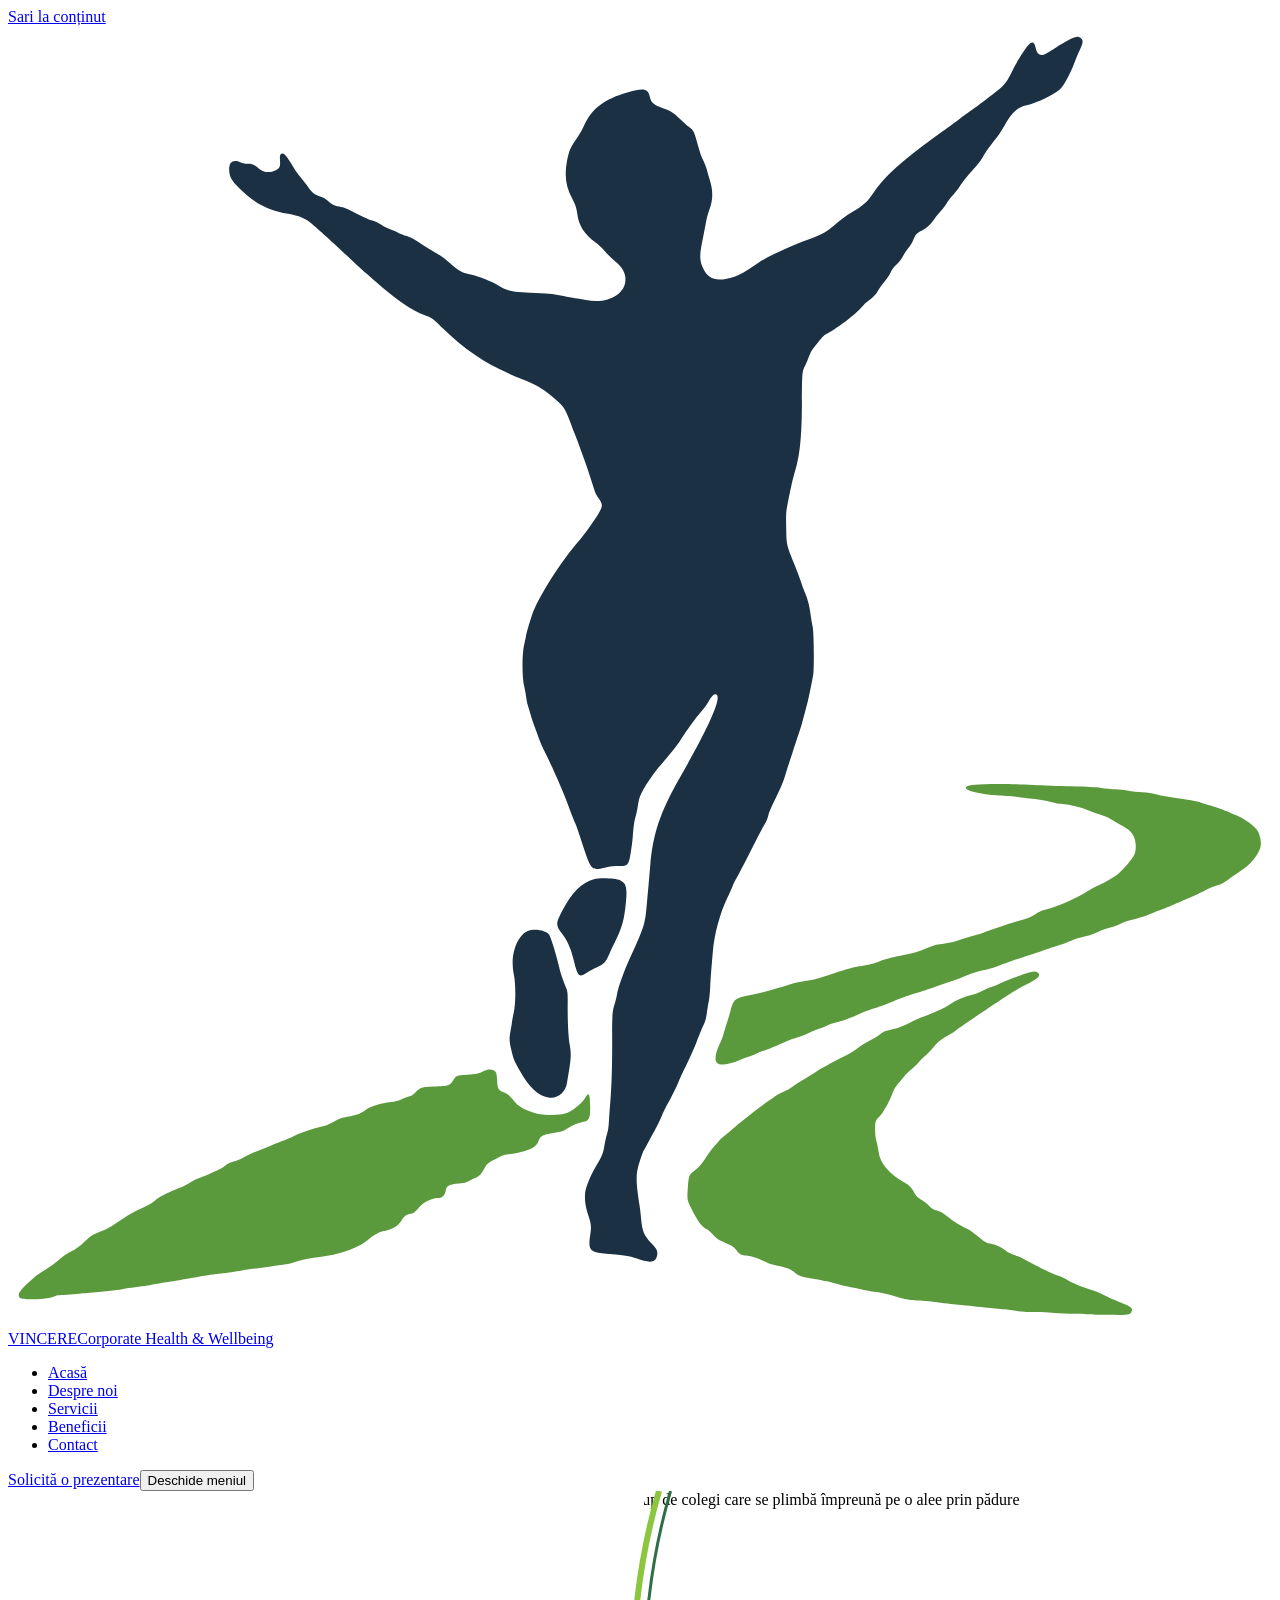
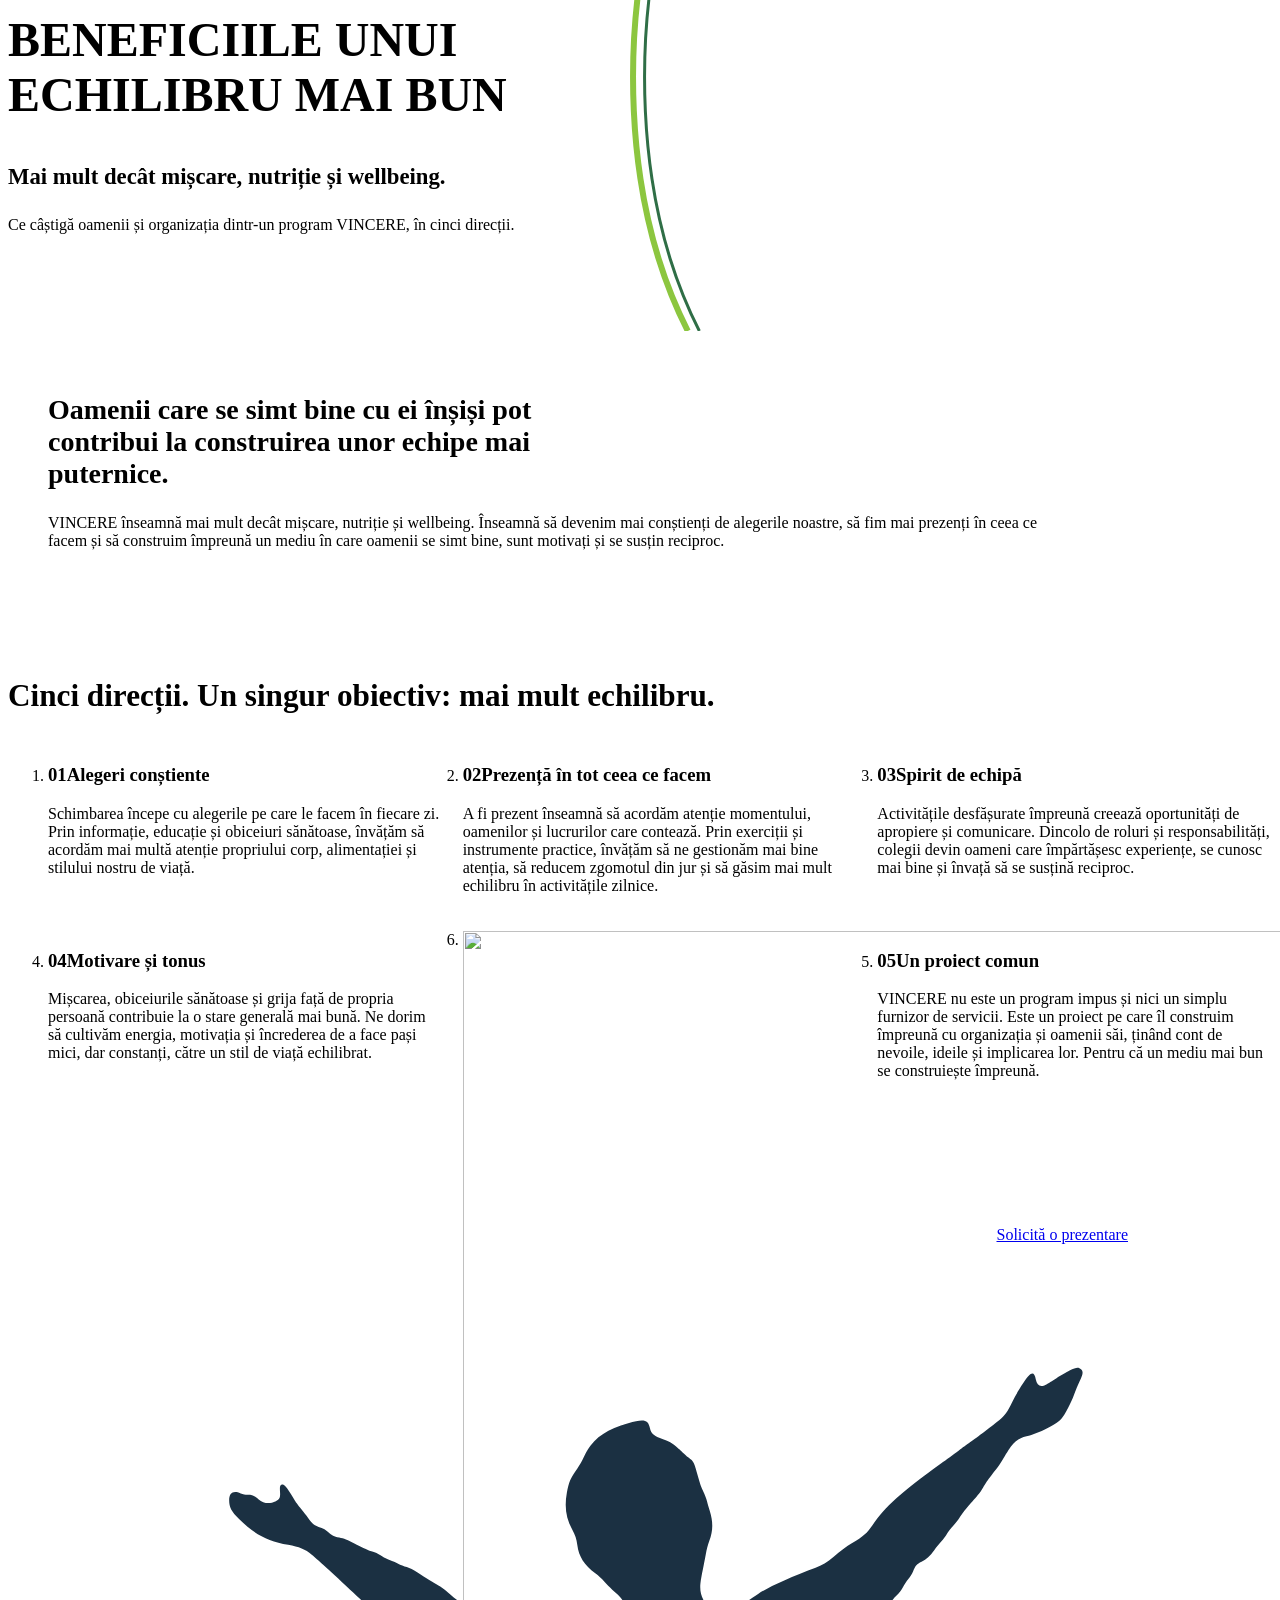
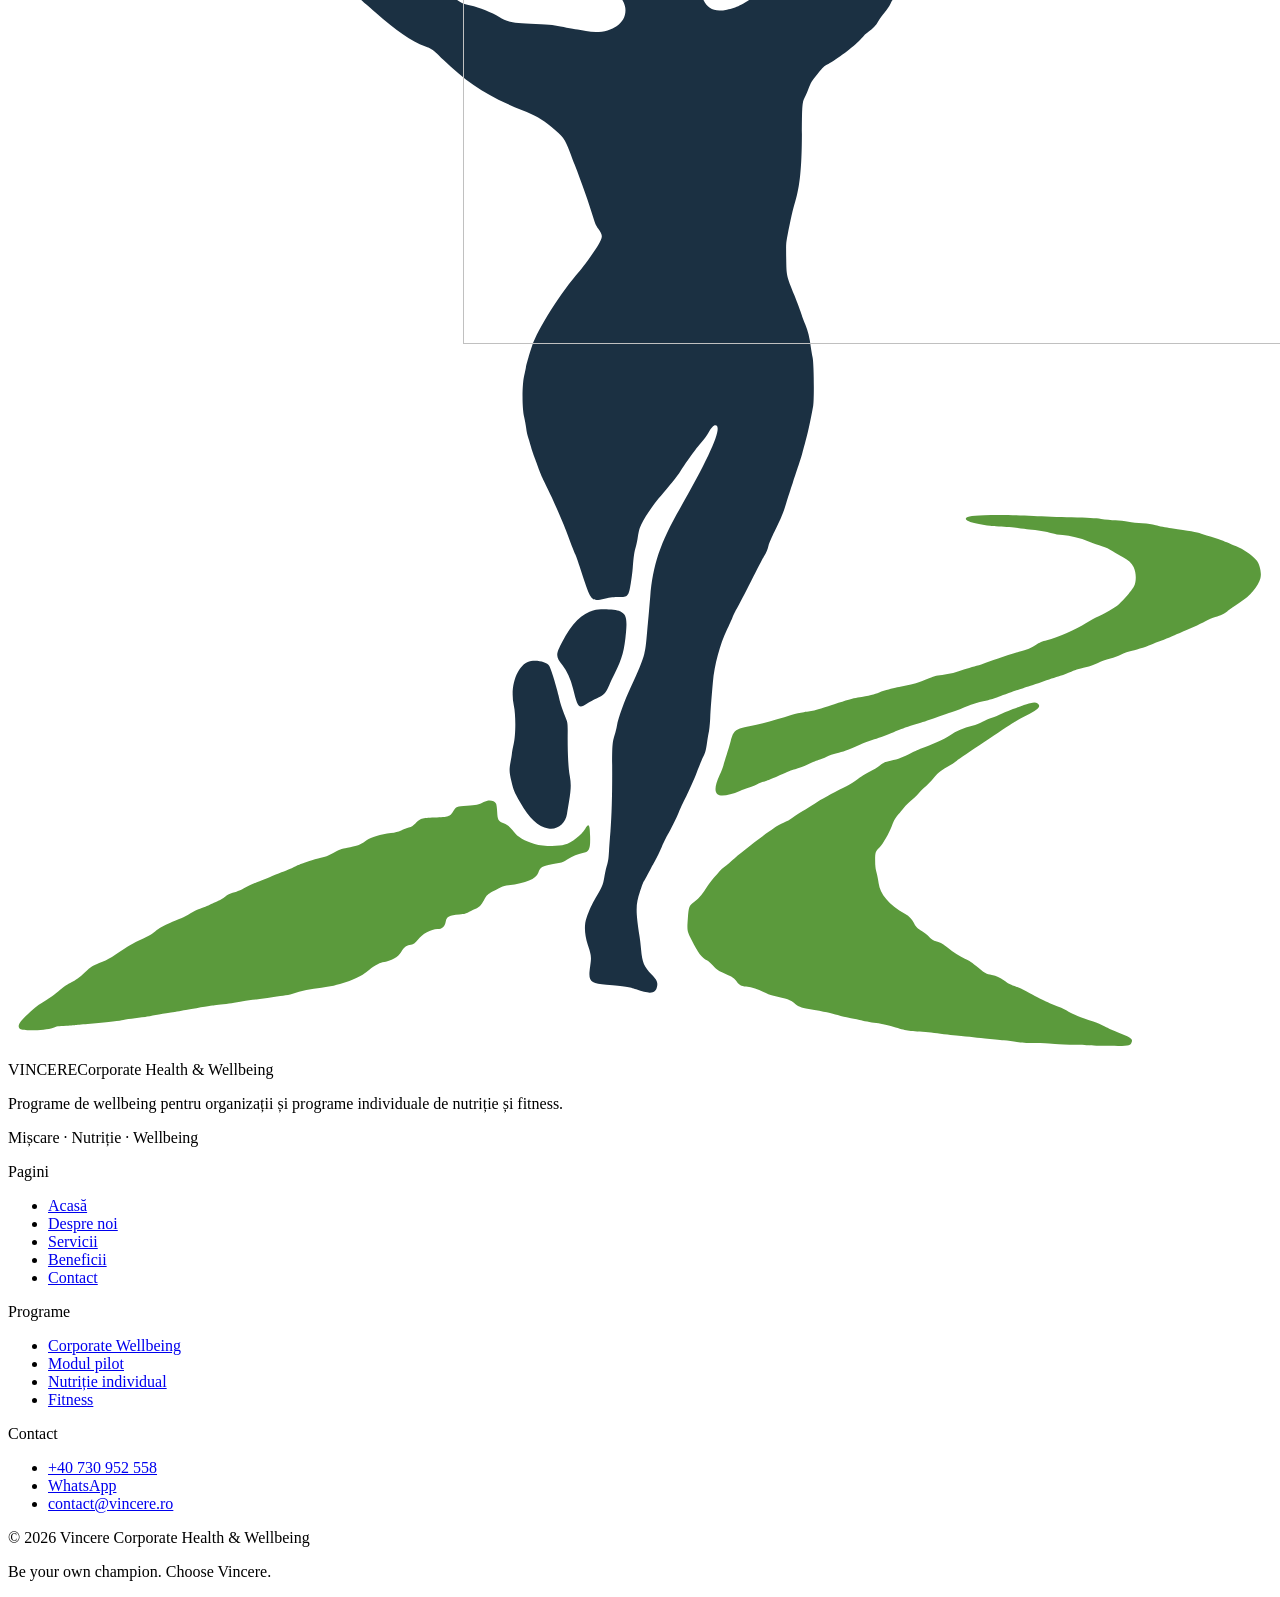
==== beneficii/index.html @ 7f9cab83 "Poze AVIF + WebP, mai ușoare" ====
<!DOCTYPE html><html lang="ro"><head><meta charset="UTF-8"><meta name="viewport" content="width=device-width, initial-scale=1"><title>Beneficii · VINCERE Corporate Health &amp; Wellbeing</title><meta name="description" content="Beneficiile unui echilibru mai bun: alegeri conștiente, prezență, spirit de echipă, motivare și un proiect construit împreună cu organizația."><link rel="icon" type="image/svg+xml" href="/vincere/favicon.svg"><meta name="theme-color" content="#2f6e46"><meta name="robots" content="noindex, nofollow"><script>document.documentElement.classList.add('js');</script><link rel="stylesheet" href="/vincere/_astro/Layout.DTO90SKK.css"><style>.ph[data-astro-cid-b2i3gsw2]{border-bottom:1px solid var(--color-line);display:grid}.ph-copy[data-astro-cid-b2i3gsw2]{padding:clamp(2.25rem, 6vw, 3.5rem) var(--gutter) 2rem}.ph-title[data-astro-cid-b2i3gsw2]{text-transform:uppercase;letter-spacing:0;font-size:clamp(1.9rem,1.3rem + 2.2vw,3rem)}.ph-sub[data-astro-cid-b2i3gsw2]{font-family:var(--font-head);color:var(--color-green);margin-top:.6rem;font-size:clamp(1.15rem,1.02rem + .5vw,1.45rem);font-weight:600;line-height:1.35}.ph-text[data-astro-cid-b2i3gsw2]{max-width:34rem;color:var(--color-muted);margin-top:1.1rem}.ph-photo[data-astro-cid-b2i3gsw2]{aspect-ratio:16/10;background:var(--color-tint);position:relative}.ph-photo[data-astro-cid-b2i3gsw2] img[data-astro-cid-b2i3gsw2]{object-fit:cover;width:100%;height:100%;position:absolute;inset:0}.ph-photo[data-astro-cid-b2i3gsw2] .swoosh{display:none}@media (width>=960px){.ph[data-astro-cid-b2i3gsw2]{grid-template-columns:minmax(0,.92fr) minmax(0,1.08fr);min-height:440px}.ph-copy[data-astro-cid-b2i3gsw2]{padding-block:3.5rem;padding-right:2.5rem;padding-left:max(var(--gutter), calc((100vw - 1200px) / 2 + var(--gutter)));align-self:center}.ph-photo[data-astro-cid-b2i3gsw2]{aspect-ratio:auto}.ph-photo[data-astro-cid-b2i3gsw2] .swoosh{display:block}}
.swoosh[data-astro-cid-oj7elzqu]{pointer-events:none;width:clamp(70px,9vw,130px);height:100%;position:absolute;top:0;left:-1px}.sign[data-astro-cid-hap6cbwv]{background:var(--color-green-deep);color:#fff;padding-block:clamp(2.5rem,5vw,3.5rem)}.sign-row[data-astro-cid-hap6cbwv]{align-items:center;gap:1.75rem;display:grid}.sign-motto[data-astro-cid-hap6cbwv]{font-family:var(--font-head);text-transform:uppercase;font-size:clamp(1.35rem,1.1rem + 1vw,1.9rem);font-weight:800;line-height:1.25}.sign-motto[data-astro-cid-hap6cbwv] span[data-astro-cid-hap6cbwv]{text-transform:none;color:var(--color-lime);white-space:nowrap;font-style:italic;font-weight:700}.sign-text[data-astro-cid-hap6cbwv]{font-family:var(--font-head);color:#ffffffd9;margin-top:.5rem;font-weight:600}.sign-actions[data-astro-cid-hap6cbwv]{flex-wrap:wrap;align-items:center;gap:1rem 1.5rem;display:flex}.sign-phone[data-astro-cid-hap6cbwv]{font-family:var(--font-head);color:#fff;border-bottom:2px solid var(--color-lime);padding-bottom:2px;font-size:1.1rem;font-weight:700;text-decoration:none}.sign-phone[data-astro-cid-hap6cbwv]:hover{color:var(--color-lime)}@media (width>=900px){.sign-row[data-astro-cid-hap6cbwv]{grid-template-columns:1fr auto;gap:3rem}}
.intro[data-astro-cid-5tn3payg]{background:var(--color-tint);border-left:4px solid var(--color-lime);border-radius:4px var(--radius-card) var(--radius-card) 4px;padding:clamp(1.5rem,4vw,2.5rem)}.intro[data-astro-cid-5tn3payg] h2[data-astro-cid-5tn3payg]{max-width:40ch;font-size:clamp(1.3rem,1.1rem + .9vw,1.75rem)}.intro[data-astro-cid-5tn3payg] p[data-astro-cid-5tn3payg]{max-width:62rem;margin-top:1rem}.dir-title[data-astro-cid-5tn3payg]{max-width:none;margin-top:clamp(3rem,6vw,4.5rem);font-size:clamp(1.4rem,1.15rem + 1vw,2rem)}.ben-grid[data-astro-cid-5tn3payg]{gap:1.25rem;margin-top:2rem;display:grid}.ben-photo[data-astro-cid-5tn3payg]{min-height:240px;position:relative}.ben-photo[data-astro-cid-5tn3payg] img[data-astro-cid-5tn3payg]{position:absolute;inset:0}@media (width>=640px){.ben-grid[data-astro-cid-5tn3payg]{grid-template-columns:1fr 1fr}}@media (width>=960px){.ben-grid[data-astro-cid-5tn3payg]{grid-template-columns:repeat(3,1fr)}.ben-grid[data-astro-cid-5tn3payg]>li[data-astro-cid-5tn3payg]:nth-child(4){grid-area:2/1}.ben-grid[data-astro-cid-5tn3payg]>li[data-astro-cid-5tn3payg]:nth-child(5){grid-area:2/3}.ben-photo[data-astro-cid-5tn3payg]{grid-area:2/2;min-height:0}}
</style></head><body class="min-h-dvh flex flex-col"><a href="#continut" class="sr-only focus:not-sr-only focus:fixed focus:top-3 focus:left-3 focus:z-[60] focus:bg-white focus:px-4 focus:py-2 focus:rounded-lg">Sari la conținut</a><header class="site-header" data-header data-astro-cid-nen7h5rs><div class="wrap header-row" data-astro-cid-nen7h5rs><a href="/vincere/" class="header-logo" aria-label="VINCERE, pagina de start" data-astro-cid-nen7h5rs><span class="logo logo-dark logo-md" data-astro-cid-f7espo7c><svg viewBox="101 68 2349 2416" role="img" aria-label="VINCERE" class="logo-mark" aria-hidden="true" data-astro-cid-f7espo7c="true">
<g transform="translate(0,2520) scale(0.1,-0.1)">
<path class="m-road" fill="#5b9a3c" d="M19155 10430 c-275 -10 -345 -24 -345 -71 0 -53 327 -128 615 -140 121 -5 279 -18 350 -29 72 -10 168 -22 215 -25 132 -9 326 -42 420 -70 53 -16 128 -29 200 -35 142 -11 319 -55 494 -122 72 -28 178 -65 236 -84 77 -24 131 -50 200 -94 52 -34 135 -82 184 -107 99 -50 170 -114 204 -184 51 -105 54 -269 8 -362 -41 -83 -253 -326 -321 -367 -31 -19 -94 -59 -140 -88 -46 -29 -134 -75 -195 -102 -61 -27 -166 -84 -233 -126 -188 -120 -524 -267 -731 -320 -88 -22 -128 -39 -215 -91 -58 -35 -131 -71 -161 -79 -199 -57 -672 -212 -808 -265 -40 -16 -113 -38 -164 -49 -50 -11 -138 -38 -194 -60 -123 -48 -275 -86 -404 -100 -122 -14 -151 -22 -290 -80 -145 -60 -259 -95 -380 -115 -52 -9 -126 -25 -165 -35 -38 -11 -110 -28 -160 -39 -49 -10 -128 -35 -175 -54 -87 -36 -183 -59 -399 -97 -87 -16 -214 -52 -435 -125 -331 -110 -399 -127 -566 -145 -75 -8 -142 -24 -235 -55 -234 -78 -537 -160 -778 -209 -267 -55 -293 -76 -346 -273 -17 -65 -51 -179 -76 -253 -24 -74 -51 -164 -60 -200 -9 -36 -40 -117 -70 -180 -87 -188 -100 -305 -40 -358 54 -46 235 -19 415 62 52 24 118 49 145 56 28 7 104 37 170 66 66 28 149 59 185 69 36 10 148 57 250 105 135 65 211 94 280 110 63 15 144 45 240 90 80 38 172 76 204 85 33 9 95 34 139 56 51 26 118 49 189 65 106 23 211 61 417 153 52 23 178 71 280 105 102 35 264 95 359 134 95 39 207 82 250 96 42 13 142 44 222 69 80 25 224 73 320 108 96 34 229 80 295 101 121 40 185 65 349 133 51 21 148 49 229 66 149 31 159 34 474 153 112 41 238 85 280 96 43 11 188 58 322 105 135 46 278 94 319 105 41 12 132 45 201 75 122 52 151 61 327 104 45 11 139 46 209 76 71 31 175 67 232 81 69 16 137 41 201 73 71 37 125 56 202 72 106 22 295 85 405 134 33 15 98 40 145 57 47 17 133 52 193 79 59 27 133 59 165 70 115 43 359 154 454 207 57 32 133 64 184 79 114 32 159 56 279 148 55 42 137 99 183 127 178 107 339 298 377 445 26 101 -11 264 -78 340 -85 96 -243 204 -371 254 -45 17 -123 51 -175 75 -84 39 -184 73 -476 161 -82 25 -225 50 -555 98 -102 15 -232 41 -290 57 -80 23 -139 32 -250 39 -80 5 -197 18 -260 29 -63 11 -171 23 -240 26 -69 2 -188 13 -265 24 -102 14 -251 22 -550 30 -225 6 -543 17 -705 25 -391 20 -660 24 -915 15z M20005 6936 c-116 -29 -446 -151 -530 -196 -49 -26 -130 -60 -180 -75 -49 -15 -128 -49 -175 -76 -62 -35 -113 -56 -190 -74 -162 -41 -297 -98 -418 -178 -102 -68 -369 -189 -533 -242 -30 -9 -112 -48 -184 -85 -149 -78 -235 -111 -382 -145 -119 -28 -126 -31 -213 -95 -36 -27 -109 -71 -162 -98 -101 -52 -157 -88 -293 -186 -44 -32 -138 -87 -210 -122 -209 -103 -411 -214 -535 -295 -63 -41 -162 -103 -220 -137 -58 -33 -141 -88 -185 -122 -54 -40 -110 -72 -172 -96 -53 -20 -124 -58 -164 -87 -40 -29 -90 -65 -113 -81 -251 -179 -569 -428 -671 -526 -38 -37 -100 -88 -136 -113 -37 -25 -86 -70 -110 -99 -24 -29 -73 -85 -110 -125 -36 -40 -89 -112 -118 -160 -72 -123 -144 -209 -230 -274 -105 -79 -111 -95 -127 -314 -16 -225 -15 -230 70 -400 120 -241 190 -332 292 -383 22 -12 69 -53 104 -92 71 -80 106 -103 246 -161 116 -48 153 -74 199 -138 44 -61 77 -79 171 -91 122 -17 215 -46 324 -100 55 -28 131 -57 168 -66 279 -62 331 -81 407 -144 76 -64 113 -78 267 -105 304 -52 417 -76 538 -114 69 -22 161 -45 205 -51 44 -7 134 -25 200 -41 66 -16 206 -42 310 -58 107 -17 245 -46 315 -67 258 -76 264 -77 605 -99 50 -4 146 -15 215 -25 69 -10 179 -24 245 -30 303 -29 435 -42 640 -65 121 -13 279 -29 350 -35 72 -6 181 -20 244 -31 88 -15 163 -19 335 -19 143 0 254 -6 316 -15 63 -10 175 -15 331 -15 130 0 281 -4 335 -10 55 -5 243 -11 419 -12 356 -3 369 -1 395 63 28 66 -3 89 -250 185 -80 31 -191 80 -246 110 -56 29 -153 71 -215 93 -254 88 -369 135 -459 185 -52 29 -131 67 -175 84 -198 75 -326 137 -675 325 -36 19 -105 49 -155 67 -96 35 -110 43 -193 103 -79 57 -143 86 -227 102 -107 21 -129 32 -245 130 -134 112 -169 136 -258 174 -85 36 -207 113 -317 201 -85 67 -123 89 -205 115 -68 22 -111 50 -157 104 -20 23 -71 63 -115 88 -87 51 -117 81 -155 157 -33 66 -83 119 -158 163 -312 188 -468 369 -495 575 -6 46 -23 130 -37 188 -23 87 -27 128 -28 235 0 151 5 164 89 248 56 57 172 262 221 391 39 103 69 156 122 216 27 30 75 88 106 127 32 40 88 97 126 127 38 30 102 91 142 135 40 45 99 102 132 128 33 27 95 91 138 143 93 115 124 140 269 224 61 36 139 87 173 114 61 49 930 632 1058 709 36 23 145 82 243 133 223 118 268 166 200 219 -30 24 -65 25 -139 7z M9850 5100 c-96 -51 -137 -60 -311 -68 -191 -10 -200 -13 -255 -104 -61 -100 -81 -106 -351 -118 -237 -10 -261 -17 -352 -108 -49 -48 -70 -62 -123 -77 -34 -10 -99 -34 -142 -53 -59 -25 -109 -38 -190 -49 -187 -24 -375 -79 -445 -130 -115 -83 -132 -91 -259 -121 -70 -17 -148 -33 -175 -37 -46 -6 -103 -32 -239 -108 -49 -28 -97 -44 -183 -63 -64 -13 -160 -41 -213 -60 -52 -20 -118 -43 -146 -51 -28 -8 -91 -37 -141 -63 -49 -27 -134 -63 -188 -80 -55 -17 -142 -52 -195 -76 -54 -25 -169 -72 -257 -105 -88 -33 -203 -85 -256 -115 -102 -58 -133 -71 -245 -103 -50 -14 -91 -36 -140 -72 -38 -28 -89 -61 -114 -71 -25 -11 -101 -46 -170 -78 -69 -32 -158 -68 -198 -79 -48 -15 -101 -41 -160 -81 -57 -39 -119 -70 -173 -89 -46 -15 -120 -46 -164 -68 -44 -22 -114 -55 -157 -72 -46 -20 -98 -51 -132 -81 -91 -80 -143 -111 -292 -176 -142 -62 -232 -115 -474 -279 -99 -67 -164 -103 -245 -134 -178 -70 -217 -94 -324 -195 -115 -108 -153 -136 -276 -199 -86 -44 -113 -64 -270 -198 -36 -31 -116 -87 -178 -124 -150 -91 -192 -123 -335 -255 -170 -156 -208 -230 -145 -280 51 -40 488 -26 603 19 79 31 96 34 252 41 92 5 171 11 176 14 5 3 105 12 223 21 273 20 549 51 632 70 60 14 284 45 437 60 36 4 124 20 195 35 72 16 186 36 255 45 69 9 206 32 305 50 288 54 475 85 514 85 20 0 81 7 136 15 55 9 145 20 200 26 55 5 150 21 210 35 62 14 171 29 250 34 77 5 196 21 265 35 68 14 172 29 231 35 62 5 131 18 165 30 176 65 357 104 549 120 283 23 673 158 837 290 132 107 230 166 298 180 173 35 286 97 344 189 55 86 93 117 159 131 70 14 108 39 154 100 79 106 249 200 362 200 93 0 135 38 156 140 19 91 63 113 252 129 103 8 118 12 185 49 40 22 94 47 120 57 62 23 100 62 155 162 64 114 51 105 324 244 20 10 79 23 130 30 326 39 511 117 554 234 43 115 69 128 355 175 79 13 116 29 206 86 69 44 181 89 264 105 123 24 144 71 138 314 -6 222 -24 249 -93 135 -68 -112 -249 -252 -378 -292 -125 -40 -403 -34 -562 11 -180 50 -319 132 -385 226 -57 81 -109 125 -189 159 -102 43 -113 62 -121 220 -3 67 -12 131 -19 144 -36 67 -138 81 -231 32z" />
<path class="m-figure" fill="#1b3042" d="M20738 24267 c-57 -29 -166 -92 -243 -141 -77 -49 -162 -102 -190 -118 -104 -58 -171 -27 -194 92 -23 121 -64 142 -132 70 -69 -72 -219 -310 -306 -484 -101 -203 -131 -244 -243 -340 -83 -70 -437 -339 -536 -406 -27 -19 -125 -90 -219 -160 -93 -69 -235 -173 -314 -230 -790 -577 -1038 -799 -1286 -1155 -107 -154 -155 -196 -392 -343 -94 -58 -211 -145 -328 -242 -120 -101 -222 -163 -337 -205 -461 -168 -880 -360 -1068 -488 -308 -210 -399 -256 -579 -292 -227 -46 -356 8 -439 182 -73 154 -75 242 -11 553 16 80 41 210 56 290 16 93 39 183 65 250 72 191 74 355 9 561 -16 52 -39 132 -51 179 -11 47 -43 130 -71 185 -35 72 -63 152 -99 285 -70 257 -74 265 -174 340 -28 20 -96 82 -152 136 -117 115 -174 152 -321 205 -169 61 -222 107 -244 210 -33 156 -111 173 -404 90 -443 -124 -683 -308 -826 -634 -28 -63 -77 -150 -118 -208 -131 -185 -158 -248 -196 -458 -46 -257 -16 -463 100 -678 56 -104 80 -176 95 -287 27 -214 130 -374 334 -526 57 -41 122 -101 166 -154 40 -47 107 -114 149 -150 169 -142 220 -211 240 -321 56 -314 -298 -532 -729 -447 -58 11 -148 26 -200 32 -52 7 -148 25 -213 41 -163 39 -235 47 -522 59 -432 17 -537 37 -676 126 -128 83 -377 183 -532 215 -171 34 -232 71 -453 269 -39 36 -105 83 -145 104 -91 48 -234 136 -388 239 -89 59 -136 84 -201 104 -47 14 -119 42 -160 63 -41 21 -108 49 -148 64 -40 14 -108 48 -150 75 -82 53 -121 70 -217 97 -33 9 -143 59 -245 111 -209 107 -237 119 -336 138 -100 19 -130 34 -206 103 -53 48 -81 65 -132 81 -126 39 -161 66 -245 189 -22 32 -78 106 -126 163 -47 57 -98 124 -112 149 -113 196 -192 300 -228 300 -46 0 -57 -29 -50 -132 8 -111 -6 -142 -77 -177 -120 -58 -224 -46 -325 37 -86 69 -116 82 -198 82 -51 0 -86 7 -130 25 -140 58 -215 13 -215 -128 0 -130 41 -208 184 -349 279 -278 532 -410 912 -477 205 -37 319 -84 439 -184 115 -95 500 -446 765 -697 102 -96 214 -200 250 -230 36 -30 110 -95 165 -144 380 -339 679 -543 922 -631 134 -49 146 -58 343 -250 441 -430 847 -691 1455 -934 277 -112 357 -157 556 -317 208 -167 254 -229 338 -459 29 -77 69 -185 91 -240 130 -335 267 -723 349 -991 34 -108 49 -143 91 -200 89 -122 88 -160 -6 -310 -94 -150 -270 -395 -340 -474 -339 -381 -778 -1074 -887 -1400 -48 -141 -106 -345 -112 -390 -4 -25 -18 -97 -33 -160 -40 -175 -40 -599 0 -765 14 -60 31 -155 38 -210 6 -55 25 -138 41 -185 16 -47 37 -119 48 -160 10 -41 42 -136 71 -210 28 -74 65 -174 80 -221 16 -48 66 -160 111 -250 45 -90 104 -213 132 -274 132 -293 213 -481 257 -600 69 -188 147 -388 176 -452 13 -31 47 -124 74 -207 223 -684 205 -660 466 -607 117 24 176 31 266 31 172 0 181 10 222 256 14 82 30 210 36 284 18 221 29 301 55 386 14 44 32 131 40 193 9 62 25 136 36 164 62 159 243 432 406 613 118 132 305 366 343 429 78 132 316 463 390 542 53 57 104 124 134 178 55 98 97 145 131 145 147 0 -81 -536 -655 -1540 -369 -645 -507 -1054 -555 -1645 -9 -110 -23 -272 -31 -360 -8 -88 -19 -212 -25 -275 -24 -280 -31 -334 -55 -429 -31 -125 -112 -325 -249 -614 -116 -247 -234 -575 -259 -719 -8 -48 -26 -124 -41 -169 -44 -141 -48 -195 -47 -662 1 -473 -9 -831 -32 -1132 -9 -104 -20 -262 -26 -350 -12 -184 -13 -190 -47 -310 -14 -49 -33 -140 -43 -202 -21 -126 -39 -170 -156 -368 -71 -121 -118 -224 -175 -385 -44 -124 -35 -310 24 -487 69 -205 71 -229 46 -406 -41 -282 -9 -318 301 -343 340 -27 434 -42 554 -86 265 -97 367 -81 390 62 12 75 -8 115 -103 214 -141 147 -174 225 -196 465 -7 80 -20 191 -29 246 -73 475 -72 587 9 830 31 93 61 175 66 181 6 7 43 74 83 151 40 76 98 183 129 238 31 55 88 171 126 259 39 87 88 188 109 225 55 92 174 332 206 416 15 39 78 174 141 300 63 129 151 327 198 451 47 121 97 244 112 274 43 86 55 126 76 275 11 77 27 172 36 210 8 39 18 149 23 245 7 158 21 339 50 670 28 316 132 701 260 970 44 91 91 197 105 235 14 39 51 113 83 165 31 52 149 280 263 505 113 226 222 435 242 467 42 65 60 107 82 198 9 36 59 151 110 255 127 259 167 356 218 531 24 82 78 250 120 374 134 397 158 473 179 555 11 44 31 118 44 165 49 170 105 424 157 710 21 121 14 784 -10 900 -12 58 -27 146 -34 195 -20 166 -56 310 -102 417 -25 57 -56 141 -70 188 -13 47 -73 205 -131 353 -151 378 -148 366 -154 694 -4 262 -3 277 22 410 60 311 103 502 146 642 87 286 121 626 124 1251 3 568 5 588 58 694 16 32 45 100 64 150 45 117 57 136 168 275 111 138 112 139 201 187 150 80 477 325 570 426 28 30 69 75 91 100 23 25 64 60 90 78 81 54 133 111 180 195 25 44 77 115 115 159 46 52 83 106 109 160 31 65 54 95 113 152 56 54 85 92 118 154 23 45 69 115 101 154 35 43 70 100 89 146 44 107 67 132 156 176 95 47 156 102 236 214 33 47 92 118 130 159 38 41 87 109 110 150 26 48 68 102 113 147 40 40 95 110 125 159 29 48 81 118 114 156 249 283 274 315 319 399 26 49 93 147 150 219 143 180 163 209 246 351 145 252 232 331 408 375 237 59 551 218 652 331 59 66 178 292 231 441 27 76 74 190 104 253 66 137 70 176 26 221 -45 45 -89 40 -213 -24z M11900 8664 c-227 -61 -410 -243 -589 -586 -126 -240 -126 -271 4 -439 85 -110 150 -253 195 -431 93 -371 104 -383 263 -278 42 28 121 70 174 93 132 56 175 100 227 227 22 52 72 162 113 243 136 272 179 432 208 763 23 259 3 330 -110 387 -76 38 -372 51 -485 21z M10731 7718 c-243 -39 -403 -450 -321 -823 38 -169 37 -548 -2 -715 -14 -63 -29 -142 -33 -175 -3 -33 -15 -106 -26 -163 -26 -142 -24 -188 16 -358 42 -175 50 -193 162 -390 172 -305 334 -454 524 -486 174 -29 320 87 349 278 6 38 22 139 36 224 38 228 41 330 15 470 -27 141 -42 428 -40 750 2 235 2 235 -41 345 -78 204 -99 270 -129 406 -33 154 -141 497 -171 546 -42 69 -206 113 -339 91z" />
</g>
</svg><span class="logo-text" data-astro-cid-f7espo7c><span class="logo-name" data-astro-cid-f7espo7c>VINCERE</span><span class="logo-tag" data-astro-cid-f7espo7c>Corporate Health &amp; Wellbeing</span></span></span></a><nav class="nav-desktop" aria-label="Navigație principală" data-astro-cid-nen7h5rs><ul data-astro-cid-nen7h5rs><li data-astro-cid-nen7h5rs><a href="/vincere/" data-astro-cid-nen7h5rs>Acasă</a></li><li data-astro-cid-nen7h5rs><a href="/vincere/despre-noi" data-astro-cid-nen7h5rs>Despre noi</a></li><li data-astro-cid-nen7h5rs><a href="/vincere/servicii" data-astro-cid-nen7h5rs>Servicii</a></li><li data-astro-cid-nen7h5rs><a href="/vincere/beneficii" aria-current="page" data-astro-cid-nen7h5rs>Beneficii</a></li><li data-astro-cid-nen7h5rs><a href="/vincere/contact" data-astro-cid-nen7h5rs>Contact</a></li></ul></nav><a href="/vincere/contact" class="btn btn-green header-cta" data-astro-cid-nen7h5rs>Solicită o prezentare</a><button class="nav-toggle" type="button" aria-expanded="false" aria-controls="nav-mobile" data-nav-toggle data-astro-cid-nen7h5rs><span class="sr-only" data-astro-cid-nen7h5rs>Deschide meniul</span><span class="bars" aria-hidden="true" data-astro-cid-nen7h5rs><span data-astro-cid-nen7h5rs></span><span data-astro-cid-nen7h5rs></span></span></button></div><div class="nav-mobile" id="nav-mobile" hidden data-nav-panel data-astro-cid-nen7h5rs><nav class="wrap" aria-label="Navigație mobilă" data-astro-cid-nen7h5rs><ul data-astro-cid-nen7h5rs><li data-astro-cid-nen7h5rs><a href="/vincere/" data-astro-cid-nen7h5rs>Acasă</a></li><li data-astro-cid-nen7h5rs><a href="/vincere/despre-noi" data-astro-cid-nen7h5rs>Despre noi</a></li><li data-astro-cid-nen7h5rs><a href="/vincere/servicii" data-astro-cid-nen7h5rs>Servicii</a></li><li data-astro-cid-nen7h5rs><a href="/vincere/beneficii" aria-current="page" data-astro-cid-nen7h5rs>Beneficii</a></li><li data-astro-cid-nen7h5rs><a href="/vincere/contact" data-astro-cid-nen7h5rs>Contact</a></li></ul><a href="/vincere/contact" class="btn btn-green w-full mt-6" data-astro-cid-nen7h5rs>Solicită o prezentare</a></nav></div></header><script type="module">var e=document.querySelector(`[data-header]`),t=document.querySelector(`[data-nav-toggle]`),n=document.querySelector(`[data-nav-panel]`),r=r=>{t&&n&&(t.setAttribute(`aria-expanded`,String(r)),t.querySelector(`.sr-only`).textContent=r?`Închide meniul`:`Deschide meniul`,n.hidden=!r,document.body.style.overflow=r?`hidden`:``,e?.classList.toggle(`is-open`,r))};t?.addEventListener(`click`,()=>r(t.getAttribute(`aria-expanded`)!==`true`)),document.addEventListener(`keydown`,e=>{e.key===`Escape`&&r(!1)}),window.matchMedia(`(min-width: 1100px)`).addEventListener(`change`,e=>{e.matches&&r(!1)});var i=()=>e?.classList.toggle(`is-scrolled`,window.scrollY>8);i(),window.addEventListener(`scroll`,i,{passive:!0});</script><main id="continut" class="flex-1"><section class="ph" data-astro-cid-b2i3gsw2><div class="ph-copy" data-astro-cid-b2i3gsw2><h1 class="ph-title" data-astro-cid-b2i3gsw2>Beneficiile unui echilibru mai bun</h1><p class="ph-sub" data-astro-cid-b2i3gsw2>Mai mult decât mișcare, nutriție și wellbeing.</p><p class="ph-text" data-astro-cid-b2i3gsw2>Ce câștigă oamenii și organizația dintr-un program VINCERE, în cinci direcții.</p></div><div class="ph-photo" data-astro-cid-b2i3gsw2><picture data-astro-cid-b2i3gsw2="true"><source srcset="/vincere/_astro/plimbare-padure.BLG3cwTO_pnTli.avif 640w, /vincere/_astro/plimbare-padure.BLG3cwTO_ZKLLYe.avif 960w, /vincere/_astro/plimbare-padure.BLG3cwTO_Xmx4O.avif 1280w" type="image/avif" sizes="(min-width: 960px) 56vw, 100vw"><source srcset="/vincere/_astro/plimbare-padure.BLG3cwTO_Z1cwExe.webp 640w, /vincere/_astro/plimbare-padure.BLG3cwTO_Z2nHlRK.webp 960w, /vincere/_astro/plimbare-padure.BLG3cwTO_1xBfxT.webp 1280w" type="image/webp" sizes="(min-width: 960px) 56vw, 100vw"><img src="/vincere/_astro/plimbare-padure.BLG3cwTO_wSezU.webp" srcset="/vincere/_astro/plimbare-padure.BLG3cwTO_Z1cwExe.webp 640w, /vincere/_astro/plimbare-padure.BLG3cwTO_Z2nHlRK.webp 960w, /vincere/_astro/plimbare-padure.BLG3cwTO_1xBfxT.webp 1280w" alt="Un grup de colegi care se plimbă împreună pe o alee prin pădure" sizes="(min-width: 960px) 56vw, 100vw" loading="eager" fetchpriority="high" style="object-position: center 55%" data-astro-cid-b2i3gsw2="true" decoding="async" width="1800" height="1200"></picture><svg class="swoosh" viewBox="0 0 120 400" preserveAspectRatio="none" aria-hidden="true" data-astro-cid-oj7elzqu><path d="M0 0H62C22 120 22 280 92 400H0Z" fill="#fff" data-astro-cid-oj7elzqu></path><path d="M74 0C34 120 34 280 104 400" fill="none" stroke="#8cc63f" stroke-width="6" vector-effect="non-scaling-stroke" data-astro-cid-oj7elzqu></path><path d="M86 0C46 120 46 280 116 400" fill="none" stroke="#2f6e46" stroke-width="3" vector-effect="non-scaling-stroke" data-astro-cid-oj7elzqu></path></svg></div></section><section class="section" aria-labelledby="intro-h" data-astro-cid-5tn3payg><div class="wrap" data-astro-cid-5tn3payg><div class="intro reveal" data-astro-cid-5tn3payg><h2 id="intro-h" data-astro-cid-5tn3payg>Oamenii care se simt bine cu ei înșiși pot contribui la construirea unor echipe mai puternice.</h2><p data-astro-cid-5tn3payg>VINCERE înseamnă mai mult decât mișcare, nutriție și wellbeing. Înseamnă să devenim mai conștienți de alegerile noastre, să fim mai prezenți în ceea ce facem și să construim împreună un mediu în care oamenii se simt bine, sunt motivați și se susțin reciproc.</p></div><h2 class="sec-title dir-title" data-astro-cid-5tn3payg>Cinci direcții. Un singur obiectiv: mai mult echilibru.</h2><ol class="ben-grid" data-astro-cid-5tn3payg><li class="bar-card reveal" style="--i:0" data-astro-cid-5tn3payg><h3 data-astro-cid-5tn3payg><span class="nr" data-astro-cid-5tn3payg>01</span>Alegeri conștiente</h3><p data-astro-cid-5tn3payg>Schimbarea începe cu alegerile pe care le facem în fiecare zi. Prin informație, educație și obiceiuri sănătoase, învățăm să acordăm mai multă atenție propriului corp, alimentației și stilului nostru de viață.</p></li><li class="bar-card reveal" style="--i:1" data-astro-cid-5tn3payg><h3 data-astro-cid-5tn3payg><span class="nr" data-astro-cid-5tn3payg>02</span>Prezență în tot ceea ce facem</h3><p data-astro-cid-5tn3payg>A fi prezent înseamnă să acordăm atenție momentului, oamenilor și lucrurilor care contează. Prin exerciții și instrumente practice, învățăm să ne gestionăm mai bine atenția, să reducem zgomotul din jur și să găsim mai mult echilibru în activitățile zilnice.</p></li><li class="bar-card reveal" style="--i:2" data-astro-cid-5tn3payg><h3 data-astro-cid-5tn3payg><span class="nr" data-astro-cid-5tn3payg>03</span>Spirit de echipă</h3><p data-astro-cid-5tn3payg>Activitățile desfășurate împreună creează oportunități de apropiere și comunicare. Dincolo de roluri și responsabilități, colegii devin oameni care împărtășesc experiențe, se cunosc mai bine și învață să se susțină reciproc.</p></li><li class="bar-card reveal" style="--i:3" data-astro-cid-5tn3payg><h3 data-astro-cid-5tn3payg><span class="nr" data-astro-cid-5tn3payg>04</span>Motivare și tonus</h3><p data-astro-cid-5tn3payg>Mișcarea, obiceiurile sănătoase și grija față de propria persoană contribuie la o stare generală mai bună. Ne dorim să cultivăm energia, motivația și încrederea de a face pași mici, dar constanți, către un stil de viață echilibrat.</p></li><li class="bar-card reveal" style="--i:4" data-astro-cid-5tn3payg><h3 data-astro-cid-5tn3payg><span class="nr" data-astro-cid-5tn3payg>05</span>Un proiect comun</h3><p data-astro-cid-5tn3payg>VINCERE nu este un program impus și nici un simplu furnizor de servicii. Este un proiect pe care îl construim împreună cu organizația și oamenii săi, ținând cont de nevoile, ideile și implicarea lor. Pentru că un mediu mai bun se construiește împreună.</p></li><li class="ben-photo photo reveal" aria-hidden="true" data-astro-cid-5tn3payg><picture data-astro-cid-5tn3payg="true"><source srcset="/vincere/_astro/meditatie-birou.D1t7BwNV_1iIOyt.avif 480w, /vincere/_astro/meditatie-birou.D1t7BwNV_1bYO1F.avif 800w" type="image/avif" sizes="(min-width: 960px) 33vw, 100vw"><source srcset="/vincere/_astro/meditatie-birou.D1t7BwNV_ZjbJk3.webp 480w, /vincere/_astro/meditatie-birou.D1t7BwNV_ZpUJQQ.webp 800w" type="image/webp" sizes="(min-width: 960px) 33vw, 100vw"><img src="/vincere/_astro/meditatie-birou.D1t7BwNV_1G3JwO.webp" srcset="/vincere/_astro/meditatie-birou.D1t7BwNV_ZjbJk3.webp 480w, /vincere/_astro/meditatie-birou.D1t7BwNV_ZpUJQQ.webp 800w" alt sizes="(min-width: 960px) 33vw, 100vw" style="object-position: center 40%" data-astro-cid-5tn3payg="true" loading="lazy" decoding="async" width="1800" height="1013"></picture></li></ol></div></section><section class="sign" aria-label="Deviza VINCERE" data-astro-cid-hap6cbwv><div class="wrap sign-row" data-astro-cid-hap6cbwv><div data-astro-cid-hap6cbwv><p class="sign-motto" data-astro-cid-hap6cbwv>Be your own champion. <span data-astro-cid-hap6cbwv>Choose Vincere.</span></p><p class="sign-text" data-astro-cid-hap6cbwv>Un mediu mai bun se construiește împreună.</p></div><div class="sign-actions" data-astro-cid-hap6cbwv><a href="/vincere/contact" class="btn btn-lime" data-astro-cid-hap6cbwv>Solicită o prezentare</a><a href="tel:+40730952558" class="sign-phone" data-astro-cid-hap6cbwv>+40 730 952 558</a></div></div></section></main><footer class="footer" data-astro-cid-jo6i4kqk><div class="wrap footer-grid" data-astro-cid-jo6i4kqk><div class="footer-brand" data-astro-cid-jo6i4kqk><span class="logo logo-light logo-lg" data-astro-cid-f7espo7c><svg viewBox="101 68 2349 2416" role="img" aria-label="VINCERE" class="logo-mark" aria-hidden="true" data-astro-cid-f7espo7c="true">
<g transform="translate(0,2520) scale(0.1,-0.1)">
<path class="m-road" fill="#5b9a3c" d="M19155 10430 c-275 -10 -345 -24 -345 -71 0 -53 327 -128 615 -140 121 -5 279 -18 350 -29 72 -10 168 -22 215 -25 132 -9 326 -42 420 -70 53 -16 128 -29 200 -35 142 -11 319 -55 494 -122 72 -28 178 -65 236 -84 77 -24 131 -50 200 -94 52 -34 135 -82 184 -107 99 -50 170 -114 204 -184 51 -105 54 -269 8 -362 -41 -83 -253 -326 -321 -367 -31 -19 -94 -59 -140 -88 -46 -29 -134 -75 -195 -102 -61 -27 -166 -84 -233 -126 -188 -120 -524 -267 -731 -320 -88 -22 -128 -39 -215 -91 -58 -35 -131 -71 -161 -79 -199 -57 -672 -212 -808 -265 -40 -16 -113 -38 -164 -49 -50 -11 -138 -38 -194 -60 -123 -48 -275 -86 -404 -100 -122 -14 -151 -22 -290 -80 -145 -60 -259 -95 -380 -115 -52 -9 -126 -25 -165 -35 -38 -11 -110 -28 -160 -39 -49 -10 -128 -35 -175 -54 -87 -36 -183 -59 -399 -97 -87 -16 -214 -52 -435 -125 -331 -110 -399 -127 -566 -145 -75 -8 -142 -24 -235 -55 -234 -78 -537 -160 -778 -209 -267 -55 -293 -76 -346 -273 -17 -65 -51 -179 -76 -253 -24 -74 -51 -164 -60 -200 -9 -36 -40 -117 -70 -180 -87 -188 -100 -305 -40 -358 54 -46 235 -19 415 62 52 24 118 49 145 56 28 7 104 37 170 66 66 28 149 59 185 69 36 10 148 57 250 105 135 65 211 94 280 110 63 15 144 45 240 90 80 38 172 76 204 85 33 9 95 34 139 56 51 26 118 49 189 65 106 23 211 61 417 153 52 23 178 71 280 105 102 35 264 95 359 134 95 39 207 82 250 96 42 13 142 44 222 69 80 25 224 73 320 108 96 34 229 80 295 101 121 40 185 65 349 133 51 21 148 49 229 66 149 31 159 34 474 153 112 41 238 85 280 96 43 11 188 58 322 105 135 46 278 94 319 105 41 12 132 45 201 75 122 52 151 61 327 104 45 11 139 46 209 76 71 31 175 67 232 81 69 16 137 41 201 73 71 37 125 56 202 72 106 22 295 85 405 134 33 15 98 40 145 57 47 17 133 52 193 79 59 27 133 59 165 70 115 43 359 154 454 207 57 32 133 64 184 79 114 32 159 56 279 148 55 42 137 99 183 127 178 107 339 298 377 445 26 101 -11 264 -78 340 -85 96 -243 204 -371 254 -45 17 -123 51 -175 75 -84 39 -184 73 -476 161 -82 25 -225 50 -555 98 -102 15 -232 41 -290 57 -80 23 -139 32 -250 39 -80 5 -197 18 -260 29 -63 11 -171 23 -240 26 -69 2 -188 13 -265 24 -102 14 -251 22 -550 30 -225 6 -543 17 -705 25 -391 20 -660 24 -915 15z M20005 6936 c-116 -29 -446 -151 -530 -196 -49 -26 -130 -60 -180 -75 -49 -15 -128 -49 -175 -76 -62 -35 -113 -56 -190 -74 -162 -41 -297 -98 -418 -178 -102 -68 -369 -189 -533 -242 -30 -9 -112 -48 -184 -85 -149 -78 -235 -111 -382 -145 -119 -28 -126 -31 -213 -95 -36 -27 -109 -71 -162 -98 -101 -52 -157 -88 -293 -186 -44 -32 -138 -87 -210 -122 -209 -103 -411 -214 -535 -295 -63 -41 -162 -103 -220 -137 -58 -33 -141 -88 -185 -122 -54 -40 -110 -72 -172 -96 -53 -20 -124 -58 -164 -87 -40 -29 -90 -65 -113 -81 -251 -179 -569 -428 -671 -526 -38 -37 -100 -88 -136 -113 -37 -25 -86 -70 -110 -99 -24 -29 -73 -85 -110 -125 -36 -40 -89 -112 -118 -160 -72 -123 -144 -209 -230 -274 -105 -79 -111 -95 -127 -314 -16 -225 -15 -230 70 -400 120 -241 190 -332 292 -383 22 -12 69 -53 104 -92 71 -80 106 -103 246 -161 116 -48 153 -74 199 -138 44 -61 77 -79 171 -91 122 -17 215 -46 324 -100 55 -28 131 -57 168 -66 279 -62 331 -81 407 -144 76 -64 113 -78 267 -105 304 -52 417 -76 538 -114 69 -22 161 -45 205 -51 44 -7 134 -25 200 -41 66 -16 206 -42 310 -58 107 -17 245 -46 315 -67 258 -76 264 -77 605 -99 50 -4 146 -15 215 -25 69 -10 179 -24 245 -30 303 -29 435 -42 640 -65 121 -13 279 -29 350 -35 72 -6 181 -20 244 -31 88 -15 163 -19 335 -19 143 0 254 -6 316 -15 63 -10 175 -15 331 -15 130 0 281 -4 335 -10 55 -5 243 -11 419 -12 356 -3 369 -1 395 63 28 66 -3 89 -250 185 -80 31 -191 80 -246 110 -56 29 -153 71 -215 93 -254 88 -369 135 -459 185 -52 29 -131 67 -175 84 -198 75 -326 137 -675 325 -36 19 -105 49 -155 67 -96 35 -110 43 -193 103 -79 57 -143 86 -227 102 -107 21 -129 32 -245 130 -134 112 -169 136 -258 174 -85 36 -207 113 -317 201 -85 67 -123 89 -205 115 -68 22 -111 50 -157 104 -20 23 -71 63 -115 88 -87 51 -117 81 -155 157 -33 66 -83 119 -158 163 -312 188 -468 369 -495 575 -6 46 -23 130 -37 188 -23 87 -27 128 -28 235 0 151 5 164 89 248 56 57 172 262 221 391 39 103 69 156 122 216 27 30 75 88 106 127 32 40 88 97 126 127 38 30 102 91 142 135 40 45 99 102 132 128 33 27 95 91 138 143 93 115 124 140 269 224 61 36 139 87 173 114 61 49 930 632 1058 709 36 23 145 82 243 133 223 118 268 166 200 219 -30 24 -65 25 -139 7z M9850 5100 c-96 -51 -137 -60 -311 -68 -191 -10 -200 -13 -255 -104 -61 -100 -81 -106 -351 -118 -237 -10 -261 -17 -352 -108 -49 -48 -70 -62 -123 -77 -34 -10 -99 -34 -142 -53 -59 -25 -109 -38 -190 -49 -187 -24 -375 -79 -445 -130 -115 -83 -132 -91 -259 -121 -70 -17 -148 -33 -175 -37 -46 -6 -103 -32 -239 -108 -49 -28 -97 -44 -183 -63 -64 -13 -160 -41 -213 -60 -52 -20 -118 -43 -146 -51 -28 -8 -91 -37 -141 -63 -49 -27 -134 -63 -188 -80 -55 -17 -142 -52 -195 -76 -54 -25 -169 -72 -257 -105 -88 -33 -203 -85 -256 -115 -102 -58 -133 -71 -245 -103 -50 -14 -91 -36 -140 -72 -38 -28 -89 -61 -114 -71 -25 -11 -101 -46 -170 -78 -69 -32 -158 -68 -198 -79 -48 -15 -101 -41 -160 -81 -57 -39 -119 -70 -173 -89 -46 -15 -120 -46 -164 -68 -44 -22 -114 -55 -157 -72 -46 -20 -98 -51 -132 -81 -91 -80 -143 -111 -292 -176 -142 -62 -232 -115 -474 -279 -99 -67 -164 -103 -245 -134 -178 -70 -217 -94 -324 -195 -115 -108 -153 -136 -276 -199 -86 -44 -113 -64 -270 -198 -36 -31 -116 -87 -178 -124 -150 -91 -192 -123 -335 -255 -170 -156 -208 -230 -145 -280 51 -40 488 -26 603 19 79 31 96 34 252 41 92 5 171 11 176 14 5 3 105 12 223 21 273 20 549 51 632 70 60 14 284 45 437 60 36 4 124 20 195 35 72 16 186 36 255 45 69 9 206 32 305 50 288 54 475 85 514 85 20 0 81 7 136 15 55 9 145 20 200 26 55 5 150 21 210 35 62 14 171 29 250 34 77 5 196 21 265 35 68 14 172 29 231 35 62 5 131 18 165 30 176 65 357 104 549 120 283 23 673 158 837 290 132 107 230 166 298 180 173 35 286 97 344 189 55 86 93 117 159 131 70 14 108 39 154 100 79 106 249 200 362 200 93 0 135 38 156 140 19 91 63 113 252 129 103 8 118 12 185 49 40 22 94 47 120 57 62 23 100 62 155 162 64 114 51 105 324 244 20 10 79 23 130 30 326 39 511 117 554 234 43 115 69 128 355 175 79 13 116 29 206 86 69 44 181 89 264 105 123 24 144 71 138 314 -6 222 -24 249 -93 135 -68 -112 -249 -252 -378 -292 -125 -40 -403 -34 -562 11 -180 50 -319 132 -385 226 -57 81 -109 125 -189 159 -102 43 -113 62 -121 220 -3 67 -12 131 -19 144 -36 67 -138 81 -231 32z" />
<path class="m-figure" fill="#1b3042" d="M20738 24267 c-57 -29 -166 -92 -243 -141 -77 -49 -162 -102 -190 -118 -104 -58 -171 -27 -194 92 -23 121 -64 142 -132 70 -69 -72 -219 -310 -306 -484 -101 -203 -131 -244 -243 -340 -83 -70 -437 -339 -536 -406 -27 -19 -125 -90 -219 -160 -93 -69 -235 -173 -314 -230 -790 -577 -1038 -799 -1286 -1155 -107 -154 -155 -196 -392 -343 -94 -58 -211 -145 -328 -242 -120 -101 -222 -163 -337 -205 -461 -168 -880 -360 -1068 -488 -308 -210 -399 -256 -579 -292 -227 -46 -356 8 -439 182 -73 154 -75 242 -11 553 16 80 41 210 56 290 16 93 39 183 65 250 72 191 74 355 9 561 -16 52 -39 132 -51 179 -11 47 -43 130 -71 185 -35 72 -63 152 -99 285 -70 257 -74 265 -174 340 -28 20 -96 82 -152 136 -117 115 -174 152 -321 205 -169 61 -222 107 -244 210 -33 156 -111 173 -404 90 -443 -124 -683 -308 -826 -634 -28 -63 -77 -150 -118 -208 -131 -185 -158 -248 -196 -458 -46 -257 -16 -463 100 -678 56 -104 80 -176 95 -287 27 -214 130 -374 334 -526 57 -41 122 -101 166 -154 40 -47 107 -114 149 -150 169 -142 220 -211 240 -321 56 -314 -298 -532 -729 -447 -58 11 -148 26 -200 32 -52 7 -148 25 -213 41 -163 39 -235 47 -522 59 -432 17 -537 37 -676 126 -128 83 -377 183 -532 215 -171 34 -232 71 -453 269 -39 36 -105 83 -145 104 -91 48 -234 136 -388 239 -89 59 -136 84 -201 104 -47 14 -119 42 -160 63 -41 21 -108 49 -148 64 -40 14 -108 48 -150 75 -82 53 -121 70 -217 97 -33 9 -143 59 -245 111 -209 107 -237 119 -336 138 -100 19 -130 34 -206 103 -53 48 -81 65 -132 81 -126 39 -161 66 -245 189 -22 32 -78 106 -126 163 -47 57 -98 124 -112 149 -113 196 -192 300 -228 300 -46 0 -57 -29 -50 -132 8 -111 -6 -142 -77 -177 -120 -58 -224 -46 -325 37 -86 69 -116 82 -198 82 -51 0 -86 7 -130 25 -140 58 -215 13 -215 -128 0 -130 41 -208 184 -349 279 -278 532 -410 912 -477 205 -37 319 -84 439 -184 115 -95 500 -446 765 -697 102 -96 214 -200 250 -230 36 -30 110 -95 165 -144 380 -339 679 -543 922 -631 134 -49 146 -58 343 -250 441 -430 847 -691 1455 -934 277 -112 357 -157 556 -317 208 -167 254 -229 338 -459 29 -77 69 -185 91 -240 130 -335 267 -723 349 -991 34 -108 49 -143 91 -200 89 -122 88 -160 -6 -310 -94 -150 -270 -395 -340 -474 -339 -381 -778 -1074 -887 -1400 -48 -141 -106 -345 -112 -390 -4 -25 -18 -97 -33 -160 -40 -175 -40 -599 0 -765 14 -60 31 -155 38 -210 6 -55 25 -138 41 -185 16 -47 37 -119 48 -160 10 -41 42 -136 71 -210 28 -74 65 -174 80 -221 16 -48 66 -160 111 -250 45 -90 104 -213 132 -274 132 -293 213 -481 257 -600 69 -188 147 -388 176 -452 13 -31 47 -124 74 -207 223 -684 205 -660 466 -607 117 24 176 31 266 31 172 0 181 10 222 256 14 82 30 210 36 284 18 221 29 301 55 386 14 44 32 131 40 193 9 62 25 136 36 164 62 159 243 432 406 613 118 132 305 366 343 429 78 132 316 463 390 542 53 57 104 124 134 178 55 98 97 145 131 145 147 0 -81 -536 -655 -1540 -369 -645 -507 -1054 -555 -1645 -9 -110 -23 -272 -31 -360 -8 -88 -19 -212 -25 -275 -24 -280 -31 -334 -55 -429 -31 -125 -112 -325 -249 -614 -116 -247 -234 -575 -259 -719 -8 -48 -26 -124 -41 -169 -44 -141 -48 -195 -47 -662 1 -473 -9 -831 -32 -1132 -9 -104 -20 -262 -26 -350 -12 -184 -13 -190 -47 -310 -14 -49 -33 -140 -43 -202 -21 -126 -39 -170 -156 -368 -71 -121 -118 -224 -175 -385 -44 -124 -35 -310 24 -487 69 -205 71 -229 46 -406 -41 -282 -9 -318 301 -343 340 -27 434 -42 554 -86 265 -97 367 -81 390 62 12 75 -8 115 -103 214 -141 147 -174 225 -196 465 -7 80 -20 191 -29 246 -73 475 -72 587 9 830 31 93 61 175 66 181 6 7 43 74 83 151 40 76 98 183 129 238 31 55 88 171 126 259 39 87 88 188 109 225 55 92 174 332 206 416 15 39 78 174 141 300 63 129 151 327 198 451 47 121 97 244 112 274 43 86 55 126 76 275 11 77 27 172 36 210 8 39 18 149 23 245 7 158 21 339 50 670 28 316 132 701 260 970 44 91 91 197 105 235 14 39 51 113 83 165 31 52 149 280 263 505 113 226 222 435 242 467 42 65 60 107 82 198 9 36 59 151 110 255 127 259 167 356 218 531 24 82 78 250 120 374 134 397 158 473 179 555 11 44 31 118 44 165 49 170 105 424 157 710 21 121 14 784 -10 900 -12 58 -27 146 -34 195 -20 166 -56 310 -102 417 -25 57 -56 141 -70 188 -13 47 -73 205 -131 353 -151 378 -148 366 -154 694 -4 262 -3 277 22 410 60 311 103 502 146 642 87 286 121 626 124 1251 3 568 5 588 58 694 16 32 45 100 64 150 45 117 57 136 168 275 111 138 112 139 201 187 150 80 477 325 570 426 28 30 69 75 91 100 23 25 64 60 90 78 81 54 133 111 180 195 25 44 77 115 115 159 46 52 83 106 109 160 31 65 54 95 113 152 56 54 85 92 118 154 23 45 69 115 101 154 35 43 70 100 89 146 44 107 67 132 156 176 95 47 156 102 236 214 33 47 92 118 130 159 38 41 87 109 110 150 26 48 68 102 113 147 40 40 95 110 125 159 29 48 81 118 114 156 249 283 274 315 319 399 26 49 93 147 150 219 143 180 163 209 246 351 145 252 232 331 408 375 237 59 551 218 652 331 59 66 178 292 231 441 27 76 74 190 104 253 66 137 70 176 26 221 -45 45 -89 40 -213 -24z M11900 8664 c-227 -61 -410 -243 -589 -586 -126 -240 -126 -271 4 -439 85 -110 150 -253 195 -431 93 -371 104 -383 263 -278 42 28 121 70 174 93 132 56 175 100 227 227 22 52 72 162 113 243 136 272 179 432 208 763 23 259 3 330 -110 387 -76 38 -372 51 -485 21z M10731 7718 c-243 -39 -403 -450 -321 -823 38 -169 37 -548 -2 -715 -14 -63 -29 -142 -33 -175 -3 -33 -15 -106 -26 -163 -26 -142 -24 -188 16 -358 42 -175 50 -193 162 -390 172 -305 334 -454 524 -486 174 -29 320 87 349 278 6 38 22 139 36 224 38 228 41 330 15 470 -27 141 -42 428 -40 750 2 235 2 235 -41 345 -78 204 -99 270 -129 406 -33 154 -141 497 -171 546 -42 69 -206 113 -339 91z" />
</g>
</svg><span class="logo-text" data-astro-cid-f7espo7c><span class="logo-name" data-astro-cid-f7espo7c>VINCERE</span><span class="logo-tag" data-astro-cid-f7espo7c>Corporate Health &amp; Wellbeing</span></span></span><p class="footer-about" data-astro-cid-jo6i4kqk>Programe de wellbeing pentru organizații și programe individuale de nutriție și fitness.</p><p class="footer-pillars" data-astro-cid-jo6i4kqk>Mișcare · Nutriție · Wellbeing</p></div><nav aria-label="Pagini" data-astro-cid-jo6i4kqk><p class="footer-title" data-astro-cid-jo6i4kqk>Pagini</p><ul class="footer-list" data-astro-cid-jo6i4kqk><li data-astro-cid-jo6i4kqk><a href="/vincere/" data-astro-cid-jo6i4kqk>Acasă</a></li><li data-astro-cid-jo6i4kqk><a href="/vincere/despre-noi" data-astro-cid-jo6i4kqk>Despre noi</a></li><li data-astro-cid-jo6i4kqk><a href="/vincere/servicii" data-astro-cid-jo6i4kqk>Servicii</a></li><li data-astro-cid-jo6i4kqk><a href="/vincere/beneficii" data-astro-cid-jo6i4kqk>Beneficii</a></li><li data-astro-cid-jo6i4kqk><a href="/vincere/contact" data-astro-cid-jo6i4kqk>Contact</a></li></ul></nav><div data-astro-cid-jo6i4kqk><p class="footer-title" data-astro-cid-jo6i4kqk>Programe</p><ul class="footer-list" data-astro-cid-jo6i4kqk><li data-astro-cid-jo6i4kqk><a href="/vincere/servicii#corporate" data-astro-cid-jo6i4kqk>Corporate Wellbeing</a></li><li data-astro-cid-jo6i4kqk><a href="/vincere/servicii#program" data-astro-cid-jo6i4kqk>Modul pilot</a></li><li data-astro-cid-jo6i4kqk><a href="/vincere/servicii#nutritie-individual" data-astro-cid-jo6i4kqk>Nutriție individual</a></li><li data-astro-cid-jo6i4kqk><a href="/vincere/servicii#fitness" data-astro-cid-jo6i4kqk>Fitness</a></li></ul></div><div data-astro-cid-jo6i4kqk><p class="footer-title" data-astro-cid-jo6i4kqk>Contact</p><ul class="footer-list" data-astro-cid-jo6i4kqk><li data-astro-cid-jo6i4kqk><a href="tel:+40730952558" data-astro-cid-jo6i4kqk>+40 730 952 558</a></li><li data-astro-cid-jo6i4kqk><a href="https://wa.me/40730952558?text=Bun%C4%83%20ziua!%20A%C8%99%20dori%20mai%20multe%20detalii%20despre%20programele%20VINCERE." data-astro-cid-jo6i4kqk>WhatsApp</a></li><li data-astro-cid-jo6i4kqk><a href="mailto:contact@vincere.ro" data-astro-cid-jo6i4kqk>contact@vincere.ro</a></li></ul></div></div><div class="wrap footer-bottom" data-astro-cid-jo6i4kqk><p data-astro-cid-jo6i4kqk>© 2026 Vincere Corporate Health &amp; Wellbeing</p><p data-astro-cid-jo6i4kqk>Be your own champion. Choose Vincere.</p></div></footer><script type="module">var e=document.querySelectorAll(`.reveal`);if(`IntersectionObserver`in window){let t=new IntersectionObserver(e=>{for(let n of e)n.isIntersecting&&(n.target.classList.add(`is-in`),t.unobserve(n.target))},{rootMargin:`0px 0px -8% 0px`,threshold:.08});e.forEach(e=>t.observe(e))}else e.forEach(e=>e.classList.add(`is-in`));</script></body></html>
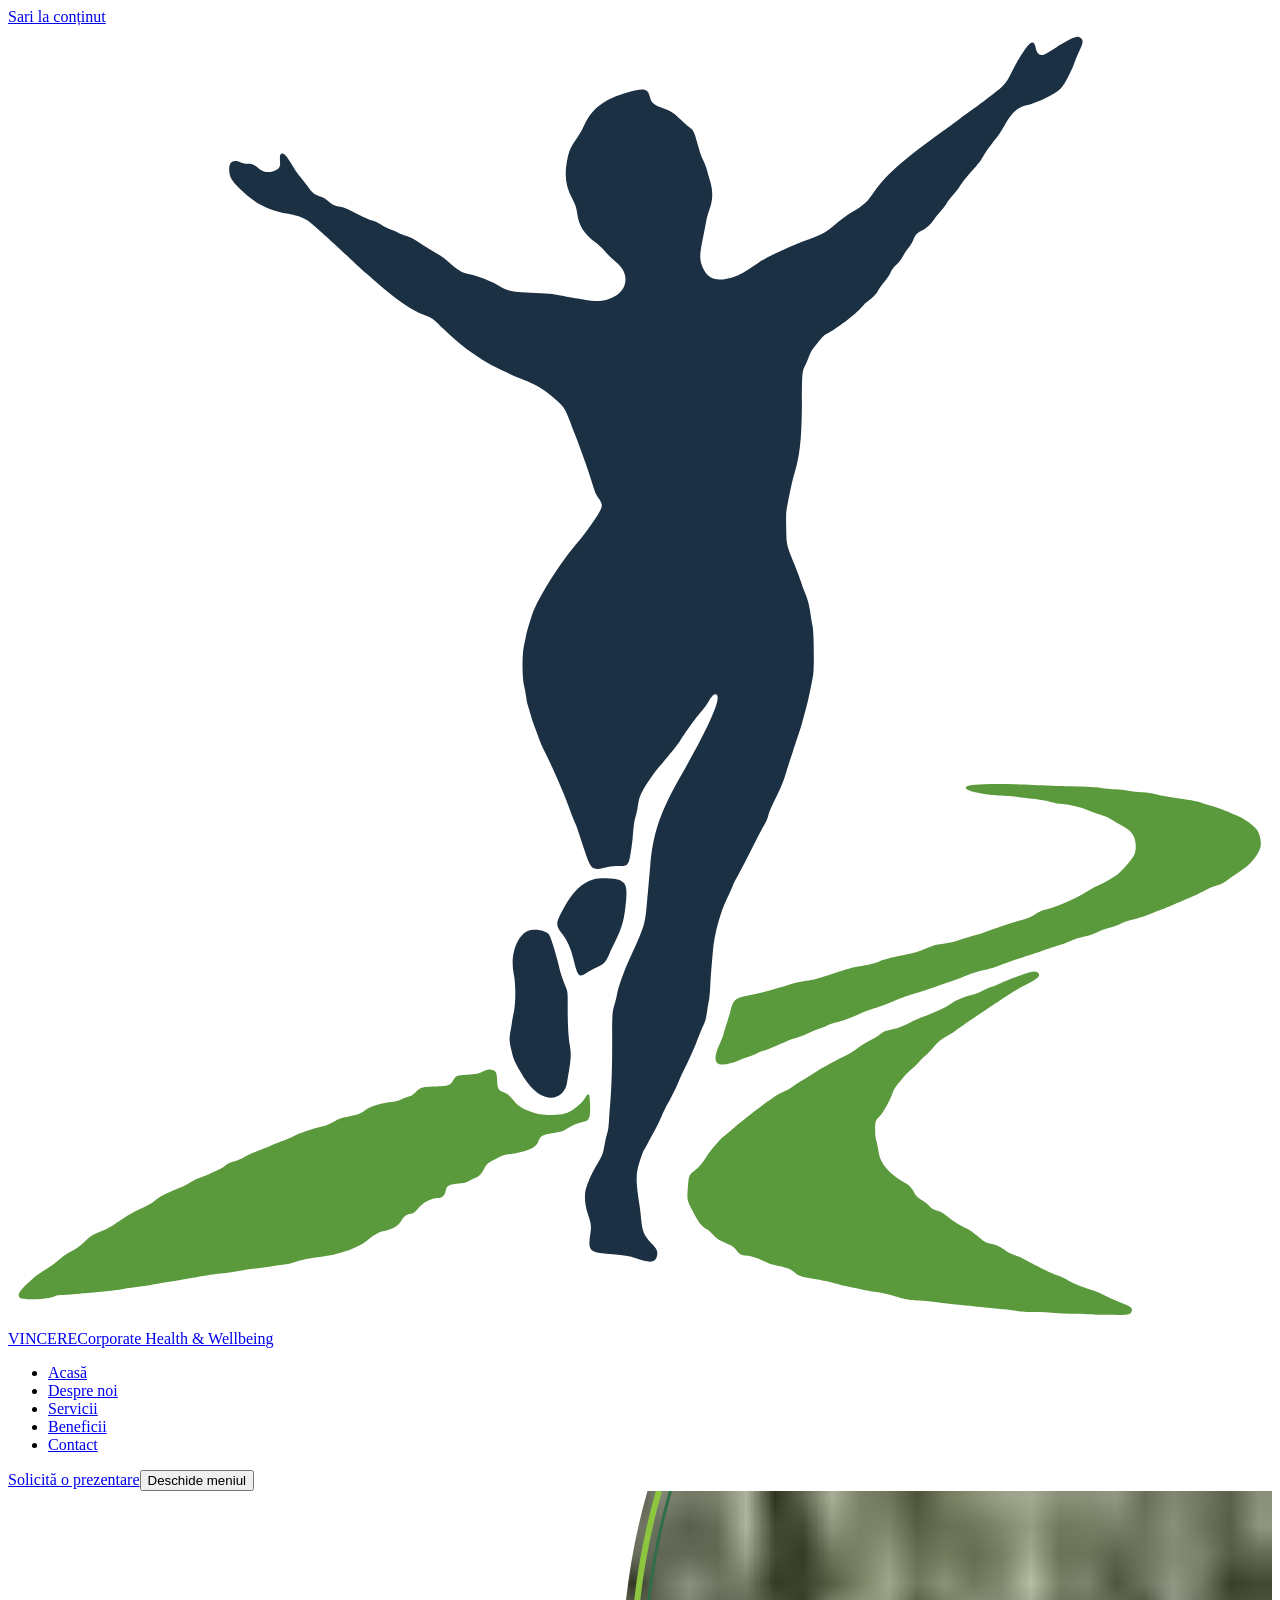
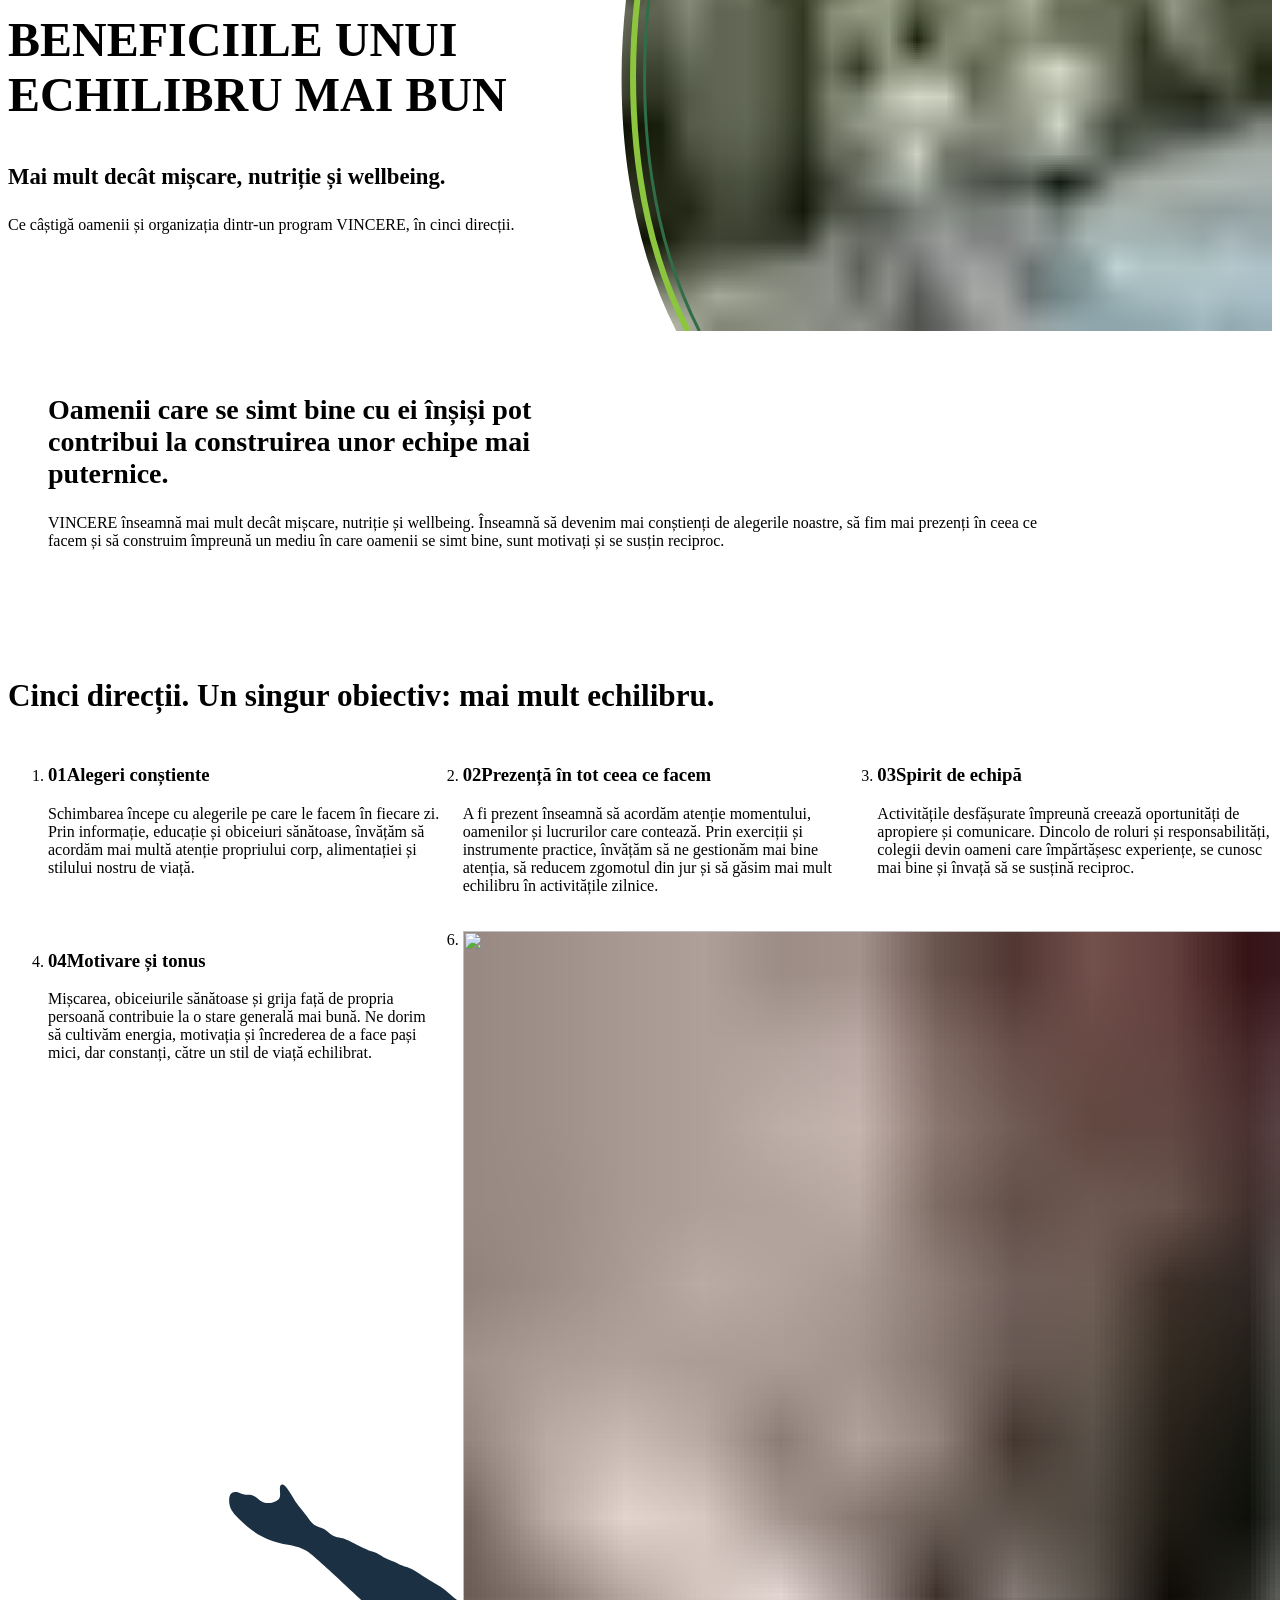
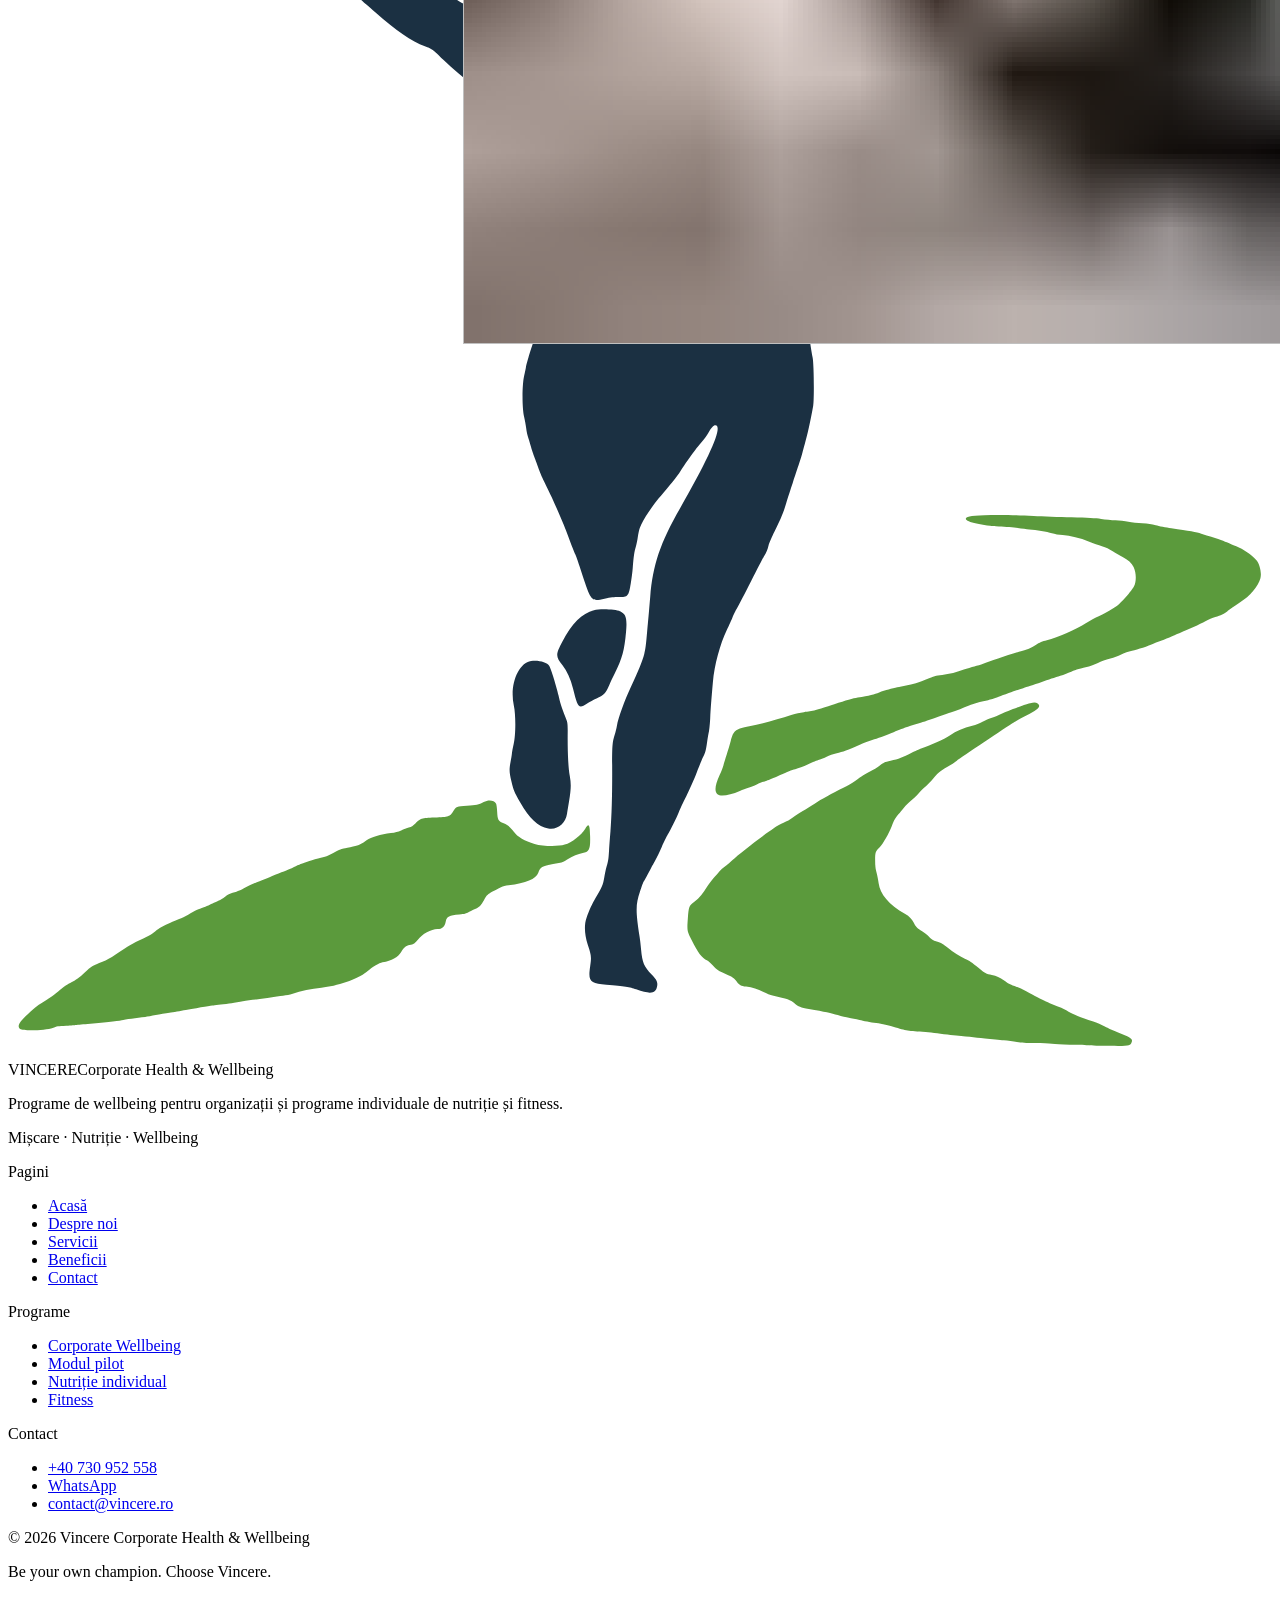
==== commit a8a2a323: "Previzualizare estompată sub fiecare poză" ====
--- a/beneficii/index.html
+++ b/beneficii/index.html
@@ -6,7 +6,7 @@
 <path class="m-road" fill="#5b9a3c" d="M19155 10430 c-275 -10 -345 -24 -345 -71 0 -53 327 -128 615 -140 121 -5 279 -18 350 -29 72 -10 168 -22 215 -25 132 -9 326 -42 420 -70 53 -16 128 -29 200 -35 142 -11 319 -55 494 -122 72 -28 178 -65 236 -84 77 -24 131 -50 200 -94 52 -34 135 -82 184 -107 99 -50 170 -114 204 -184 51 -105 54 -269 8 -362 -41 -83 -253 -326 -321 -367 -31 -19 -94 -59 -140 -88 -46 -29 -134 -75 -195 -102 -61 -27 -166 -84 -233 -126 -188 -120 -524 -267 -731 -320 -88 -22 -128 -39 -215 -91 -58 -35 -131 -71 -161 -79 -199 -57 -672 -212 -808 -265 -40 -16 -113 -38 -164 -49 -50 -11 -138 -38 -194 -60 -123 -48 -275 -86 -404 -100 -122 -14 -151 -22 -290 -80 -145 -60 -259 -95 -380 -115 -52 -9 -126 -25 -165 -35 -38 -11 -110 -28 -160 -39 -49 -10 -128 -35 -175 -54 -87 -36 -183 -59 -399 -97 -87 -16 -214 -52 -435 -125 -331 -110 -399 -127 -566 -145 -75 -8 -142 -24 -235 -55 -234 -78 -537 -160 -778 -209 -267 -55 -293 -76 -346 -273 -17 -65 -51 -179 -76 -253 -24 -74 -51 -164 -60 -200 -9 -36 -40 -117 -70 -180 -87 -188 -100 -305 -40 -358 54 -46 235 -19 415 62 52 24 118 49 145 56 28 7 104 37 170 66 66 28 149 59 185 69 36 10 148 57 250 105 135 65 211 94 280 110 63 15 144 45 240 90 80 38 172 76 204 85 33 9 95 34 139 56 51 26 118 49 189 65 106 23 211 61 417 153 52 23 178 71 280 105 102 35 264 95 359 134 95 39 207 82 250 96 42 13 142 44 222 69 80 25 224 73 320 108 96 34 229 80 295 101 121 40 185 65 349 133 51 21 148 49 229 66 149 31 159 34 474 153 112 41 238 85 280 96 43 11 188 58 322 105 135 46 278 94 319 105 41 12 132 45 201 75 122 52 151 61 327 104 45 11 139 46 209 76 71 31 175 67 232 81 69 16 137 41 201 73 71 37 125 56 202 72 106 22 295 85 405 134 33 15 98 40 145 57 47 17 133 52 193 79 59 27 133 59 165 70 115 43 359 154 454 207 57 32 133 64 184 79 114 32 159 56 279 148 55 42 137 99 183 127 178 107 339 298 377 445 26 101 -11 264 -78 340 -85 96 -243 204 -371 254 -45 17 -123 51 -175 75 -84 39 -184 73 -476 161 -82 25 -225 50 -555 98 -102 15 -232 41 -290 57 -80 23 -139 32 -250 39 -80 5 -197 18 -260 29 -63 11 -171 23 -240 26 -69 2 -188 13 -265 24 -102 14 -251 22 -550 30 -225 6 -543 17 -705 25 -391 20 -660 24 -915 15z M20005 6936 c-116 -29 -446 -151 -530 -196 -49 -26 -130 -60 -180 -75 -49 -15 -128 -49 -175 -76 -62 -35 -113 -56 -190 -74 -162 -41 -297 -98 -418 -178 -102 -68 -369 -189 -533 -242 -30 -9 -112 -48 -184 -85 -149 -78 -235 -111 -382 -145 -119 -28 -126 -31 -213 -95 -36 -27 -109 -71 -162 -98 -101 -52 -157 -88 -293 -186 -44 -32 -138 -87 -210 -122 -209 -103 -411 -214 -535 -295 -63 -41 -162 -103 -220 -137 -58 -33 -141 -88 -185 -122 -54 -40 -110 -72 -172 -96 -53 -20 -124 -58 -164 -87 -40 -29 -90 -65 -113 -81 -251 -179 -569 -428 -671 -526 -38 -37 -100 -88 -136 -113 -37 -25 -86 -70 -110 -99 -24 -29 -73 -85 -110 -125 -36 -40 -89 -112 -118 -160 -72 -123 -144 -209 -230 -274 -105 -79 -111 -95 -127 -314 -16 -225 -15 -230 70 -400 120 -241 190 -332 292 -383 22 -12 69 -53 104 -92 71 -80 106 -103 246 -161 116 -48 153 -74 199 -138 44 -61 77 -79 171 -91 122 -17 215 -46 324 -100 55 -28 131 -57 168 -66 279 -62 331 -81 407 -144 76 -64 113 -78 267 -105 304 -52 417 -76 538 -114 69 -22 161 -45 205 -51 44 -7 134 -25 200 -41 66 -16 206 -42 310 -58 107 -17 245 -46 315 -67 258 -76 264 -77 605 -99 50 -4 146 -15 215 -25 69 -10 179 -24 245 -30 303 -29 435 -42 640 -65 121 -13 279 -29 350 -35 72 -6 181 -20 244 -31 88 -15 163 -19 335 -19 143 0 254 -6 316 -15 63 -10 175 -15 331 -15 130 0 281 -4 335 -10 55 -5 243 -11 419 -12 356 -3 369 -1 395 63 28 66 -3 89 -250 185 -80 31 -191 80 -246 110 -56 29 -153 71 -215 93 -254 88 -369 135 -459 185 -52 29 -131 67 -175 84 -198 75 -326 137 -675 325 -36 19 -105 49 -155 67 -96 35 -110 43 -193 103 -79 57 -143 86 -227 102 -107 21 -129 32 -245 130 -134 112 -169 136 -258 174 -85 36 -207 113 -317 201 -85 67 -123 89 -205 115 -68 22 -111 50 -157 104 -20 23 -71 63 -115 88 -87 51 -117 81 -155 157 -33 66 -83 119 -158 163 -312 188 -468 369 -495 575 -6 46 -23 130 -37 188 -23 87 -27 128 -28 235 0 151 5 164 89 248 56 57 172 262 221 391 39 103 69 156 122 216 27 30 75 88 106 127 32 40 88 97 126 127 38 30 102 91 142 135 40 45 99 102 132 128 33 27 95 91 138 143 93 115 124 140 269 224 61 36 139 87 173 114 61 49 930 632 1058 709 36 23 145 82 243 133 223 118 268 166 200 219 -30 24 -65 25 -139 7z M9850 5100 c-96 -51 -137 -60 -311 -68 -191 -10 -200 -13 -255 -104 -61 -100 -81 -106 -351 -118 -237 -10 -261 -17 -352 -108 -49 -48 -70 -62 -123 -77 -34 -10 -99 -34 -142 -53 -59 -25 -109 -38 -190 -49 -187 -24 -375 -79 -445 -130 -115 -83 -132 -91 -259 -121 -70 -17 -148 -33 -175 -37 -46 -6 -103 -32 -239 -108 -49 -28 -97 -44 -183 -63 -64 -13 -160 -41 -213 -60 -52 -20 -118 -43 -146 -51 -28 -8 -91 -37 -141 -63 -49 -27 -134 -63 -188 -80 -55 -17 -142 -52 -195 -76 -54 -25 -169 -72 -257 -105 -88 -33 -203 -85 -256 -115 -102 -58 -133 -71 -245 -103 -50 -14 -91 -36 -140 -72 -38 -28 -89 -61 -114 -71 -25 -11 -101 -46 -170 -78 -69 -32 -158 -68 -198 -79 -48 -15 -101 -41 -160 -81 -57 -39 -119 -70 -173 -89 -46 -15 -120 -46 -164 -68 -44 -22 -114 -55 -157 -72 -46 -20 -98 -51 -132 -81 -91 -80 -143 -111 -292 -176 -142 -62 -232 -115 -474 -279 -99 -67 -164 -103 -245 -134 -178 -70 -217 -94 -324 -195 -115 -108 -153 -136 -276 -199 -86 -44 -113 -64 -270 -198 -36 -31 -116 -87 -178 -124 -150 -91 -192 -123 -335 -255 -170 -156 -208 -230 -145 -280 51 -40 488 -26 603 19 79 31 96 34 252 41 92 5 171 11 176 14 5 3 105 12 223 21 273 20 549 51 632 70 60 14 284 45 437 60 36 4 124 20 195 35 72 16 186 36 255 45 69 9 206 32 305 50 288 54 475 85 514 85 20 0 81 7 136 15 55 9 145 20 200 26 55 5 150 21 210 35 62 14 171 29 250 34 77 5 196 21 265 35 68 14 172 29 231 35 62 5 131 18 165 30 176 65 357 104 549 120 283 23 673 158 837 290 132 107 230 166 298 180 173 35 286 97 344 189 55 86 93 117 159 131 70 14 108 39 154 100 79 106 249 200 362 200 93 0 135 38 156 140 19 91 63 113 252 129 103 8 118 12 185 49 40 22 94 47 120 57 62 23 100 62 155 162 64 114 51 105 324 244 20 10 79 23 130 30 326 39 511 117 554 234 43 115 69 128 355 175 79 13 116 29 206 86 69 44 181 89 264 105 123 24 144 71 138 314 -6 222 -24 249 -93 135 -68 -112 -249 -252 -378 -292 -125 -40 -403 -34 -562 11 -180 50 -319 132 -385 226 -57 81 -109 125 -189 159 -102 43 -113 62 -121 220 -3 67 -12 131 -19 144 -36 67 -138 81 -231 32z" />
 <path class="m-figure" fill="#1b3042" d="M20738 24267 c-57 -29 -166 -92 -243 -141 -77 -49 -162 -102 -190 -118 -104 -58 -171 -27 -194 92 -23 121 -64 142 -132 70 -69 -72 -219 -310 -306 -484 -101 -203 -131 -244 -243 -340 -83 -70 -437 -339 -536 -406 -27 -19 -125 -90 -219 -160 -93 -69 -235 -173 -314 -230 -790 -577 -1038 -799 -1286 -1155 -107 -154 -155 -196 -392 -343 -94 -58 -211 -145 -328 -242 -120 -101 -222 -163 -337 -205 -461 -168 -880 -360 -1068 -488 -308 -210 -399 -256 -579 -292 -227 -46 -356 8 -439 182 -73 154 -75 242 -11 553 16 80 41 210 56 290 16 93 39 183 65 250 72 191 74 355 9 561 -16 52 -39 132 -51 179 -11 47 -43 130 -71 185 -35 72 -63 152 -99 285 -70 257 -74 265 -174 340 -28 20 -96 82 -152 136 -117 115 -174 152 -321 205 -169 61 -222 107 -244 210 -33 156 -111 173 -404 90 -443 -124 -683 -308 -826 -634 -28 -63 -77 -150 -118 -208 -131 -185 -158 -248 -196 -458 -46 -257 -16 -463 100 -678 56 -104 80 -176 95 -287 27 -214 130 -374 334 -526 57 -41 122 -101 166 -154 40 -47 107 -114 149 -150 169 -142 220 -211 240 -321 56 -314 -298 -532 -729 -447 -58 11 -148 26 -200 32 -52 7 -148 25 -213 41 -163 39 -235 47 -522 59 -432 17 -537 37 -676 126 -128 83 -377 183 -532 215 -171 34 -232 71 -453 269 -39 36 -105 83 -145 104 -91 48 -234 136 -388 239 -89 59 -136 84 -201 104 -47 14 -119 42 -160 63 -41 21 -108 49 -148 64 -40 14 -108 48 -150 75 -82 53 -121 70 -217 97 -33 9 -143 59 -245 111 -209 107 -237 119 -336 138 -100 19 -130 34 -206 103 -53 48 -81 65 -132 81 -126 39 -161 66 -245 189 -22 32 -78 106 -126 163 -47 57 -98 124 -112 149 -113 196 -192 300 -228 300 -46 0 -57 -29 -50 -132 8 -111 -6 -142 -77 -177 -120 -58 -224 -46 -325 37 -86 69 -116 82 -198 82 -51 0 -86 7 -130 25 -140 58 -215 13 -215 -128 0 -130 41 -208 184 -349 279 -278 532 -410 912 -477 205 -37 319 -84 439 -184 115 -95 500 -446 765 -697 102 -96 214 -200 250 -230 36 -30 110 -95 165 -144 380 -339 679 -543 922 -631 134 -49 146 -58 343 -250 441 -430 847 -691 1455 -934 277 -112 357 -157 556 -317 208 -167 254 -229 338 -459 29 -77 69 -185 91 -240 130 -335 267 -723 349 -991 34 -108 49 -143 91 -200 89 -122 88 -160 -6 -310 -94 -150 -270 -395 -340 -474 -339 -381 -778 -1074 -887 -1400 -48 -141 -106 -345 -112 -390 -4 -25 -18 -97 -33 -160 -40 -175 -40 -599 0 -765 14 -60 31 -155 38 -210 6 -55 25 -138 41 -185 16 -47 37 -119 48 -160 10 -41 42 -136 71 -210 28 -74 65 -174 80 -221 16 -48 66 -160 111 -250 45 -90 104 -213 132 -274 132 -293 213 -481 257 -600 69 -188 147 -388 176 -452 13 -31 47 -124 74 -207 223 -684 205 -660 466 -607 117 24 176 31 266 31 172 0 181 10 222 256 14 82 30 210 36 284 18 221 29 301 55 386 14 44 32 131 40 193 9 62 25 136 36 164 62 159 243 432 406 613 118 132 305 366 343 429 78 132 316 463 390 542 53 57 104 124 134 178 55 98 97 145 131 145 147 0 -81 -536 -655 -1540 -369 -645 -507 -1054 -555 -1645 -9 -110 -23 -272 -31 -360 -8 -88 -19 -212 -25 -275 -24 -280 -31 -334 -55 -429 -31 -125 -112 -325 -249 -614 -116 -247 -234 -575 -259 -719 -8 -48 -26 -124 -41 -169 -44 -141 -48 -195 -47 -662 1 -473 -9 -831 -32 -1132 -9 -104 -20 -262 -26 -350 -12 -184 -13 -190 -47 -310 -14 -49 -33 -140 -43 -202 -21 -126 -39 -170 -156 -368 -71 -121 -118 -224 -175 -385 -44 -124 -35 -310 24 -487 69 -205 71 -229 46 -406 -41 -282 -9 -318 301 -343 340 -27 434 -42 554 -86 265 -97 367 -81 390 62 12 75 -8 115 -103 214 -141 147 -174 225 -196 465 -7 80 -20 191 -29 246 -73 475 -72 587 9 830 31 93 61 175 66 181 6 7 43 74 83 151 40 76 98 183 129 238 31 55 88 171 126 259 39 87 88 188 109 225 55 92 174 332 206 416 15 39 78 174 141 300 63 129 151 327 198 451 47 121 97 244 112 274 43 86 55 126 76 275 11 77 27 172 36 210 8 39 18 149 23 245 7 158 21 339 50 670 28 316 132 701 260 970 44 91 91 197 105 235 14 39 51 113 83 165 31 52 149 280 263 505 113 226 222 435 242 467 42 65 60 107 82 198 9 36 59 151 110 255 127 259 167 356 218 531 24 82 78 250 120 374 134 397 158 473 179 555 11 44 31 118 44 165 49 170 105 424 157 710 21 121 14 784 -10 900 -12 58 -27 146 -34 195 -20 166 -56 310 -102 417 -25 57 -56 141 -70 188 -13 47 -73 205 -131 353 -151 378 -148 366 -154 694 -4 262 -3 277 22 410 60 311 103 502 146 642 87 286 121 626 124 1251 3 568 5 588 58 694 16 32 45 100 64 150 45 117 57 136 168 275 111 138 112 139 201 187 150 80 477 325 570 426 28 30 69 75 91 100 23 25 64 60 90 78 81 54 133 111 180 195 25 44 77 115 115 159 46 52 83 106 109 160 31 65 54 95 113 152 56 54 85 92 118 154 23 45 69 115 101 154 35 43 70 100 89 146 44 107 67 132 156 176 95 47 156 102 236 214 33 47 92 118 130 159 38 41 87 109 110 150 26 48 68 102 113 147 40 40 95 110 125 159 29 48 81 118 114 156 249 283 274 315 319 399 26 49 93 147 150 219 143 180 163 209 246 351 145 252 232 331 408 375 237 59 551 218 652 331 59 66 178 292 231 441 27 76 74 190 104 253 66 137 70 176 26 221 -45 45 -89 40 -213 -24z M11900 8664 c-227 -61 -410 -243 -589 -586 -126 -240 -126 -271 4 -439 85 -110 150 -253 195 -431 93 -371 104 -383 263 -278 42 28 121 70 174 93 132 56 175 100 227 227 22 52 72 162 113 243 136 272 179 432 208 763 23 259 3 330 -110 387 -76 38 -372 51 -485 21z M10731 7718 c-243 -39 -403 -450 -321 -823 38 -169 37 -548 -2 -715 -14 -63 -29 -142 -33 -175 -3 -33 -15 -106 -26 -163 -26 -142 -24 -188 16 -358 42 -175 50 -193 162 -390 172 -305 334 -454 524 -486 174 -29 320 87 349 278 6 38 22 139 36 224 38 228 41 330 15 470 -27 141 -42 428 -40 750 2 235 2 235 -41 345 -78 204 -99 270 -129 406 -33 154 -141 497 -171 546 -42 69 -206 113 -339 91z" />
 </g>
-</svg><span class="logo-text" data-astro-cid-f7espo7c><span class="logo-name" data-astro-cid-f7espo7c>VINCERE</span><span class="logo-tag" data-astro-cid-f7espo7c>Corporate Health &amp; Wellbeing</span></span></span></a><nav class="nav-desktop" aria-label="Navigație principală" data-astro-cid-nen7h5rs><ul data-astro-cid-nen7h5rs><li data-astro-cid-nen7h5rs><a href="/vincere/" data-astro-cid-nen7h5rs>Acasă</a></li><li data-astro-cid-nen7h5rs><a href="/vincere/despre-noi" data-astro-cid-nen7h5rs>Despre noi</a></li><li data-astro-cid-nen7h5rs><a href="/vincere/servicii" data-astro-cid-nen7h5rs>Servicii</a></li><li data-astro-cid-nen7h5rs><a href="/vincere/beneficii" aria-current="page" data-astro-cid-nen7h5rs>Beneficii</a></li><li data-astro-cid-nen7h5rs><a href="/vincere/contact" data-astro-cid-nen7h5rs>Contact</a></li></ul></nav><a href="/vincere/contact" class="btn btn-green header-cta" data-astro-cid-nen7h5rs>Solicită o prezentare</a><button class="nav-toggle" type="button" aria-expanded="false" aria-controls="nav-mobile" data-nav-toggle data-astro-cid-nen7h5rs><span class="sr-only" data-astro-cid-nen7h5rs>Deschide meniul</span><span class="bars" aria-hidden="true" data-astro-cid-nen7h5rs><span data-astro-cid-nen7h5rs></span><span data-astro-cid-nen7h5rs></span></span></button></div><div class="nav-mobile" id="nav-mobile" hidden data-nav-panel data-astro-cid-nen7h5rs><nav class="wrap" aria-label="Navigație mobilă" data-astro-cid-nen7h5rs><ul data-astro-cid-nen7h5rs><li data-astro-cid-nen7h5rs><a href="/vincere/" data-astro-cid-nen7h5rs>Acasă</a></li><li data-astro-cid-nen7h5rs><a href="/vincere/despre-noi" data-astro-cid-nen7h5rs>Despre noi</a></li><li data-astro-cid-nen7h5rs><a href="/vincere/servicii" data-astro-cid-nen7h5rs>Servicii</a></li><li data-astro-cid-nen7h5rs><a href="/vincere/beneficii" aria-current="page" data-astro-cid-nen7h5rs>Beneficii</a></li><li data-astro-cid-nen7h5rs><a href="/vincere/contact" data-astro-cid-nen7h5rs>Contact</a></li></ul><a href="/vincere/contact" class="btn btn-green w-full mt-6" data-astro-cid-nen7h5rs>Solicită o prezentare</a></nav></div></header><script type="module">var e=document.querySelector(`[data-header]`),t=document.querySelector(`[data-nav-toggle]`),n=document.querySelector(`[data-nav-panel]`),r=r=>{t&&n&&(t.setAttribute(`aria-expanded`,String(r)),t.querySelector(`.sr-only`).textContent=r?`Închide meniul`:`Deschide meniul`,n.hidden=!r,document.body.style.overflow=r?`hidden`:``,e?.classList.toggle(`is-open`,r))};t?.addEventListener(`click`,()=>r(t.getAttribute(`aria-expanded`)!==`true`)),document.addEventListener(`keydown`,e=>{e.key===`Escape`&&r(!1)}),window.matchMedia(`(min-width: 1100px)`).addEventListener(`change`,e=>{e.matches&&r(!1)});var i=()=>e?.classList.toggle(`is-scrolled`,window.scrollY>8);i(),window.addEventListener(`scroll`,i,{passive:!0});</script><main id="continut" class="flex-1"><section class="ph" data-astro-cid-b2i3gsw2><div class="ph-copy" data-astro-cid-b2i3gsw2><h1 class="ph-title" data-astro-cid-b2i3gsw2>Beneficiile unui echilibru mai bun</h1><p class="ph-sub" data-astro-cid-b2i3gsw2>Mai mult decât mișcare, nutriție și wellbeing.</p><p class="ph-text" data-astro-cid-b2i3gsw2>Ce câștigă oamenii și organizația dintr-un program VINCERE, în cinci direcții.</p></div><div class="ph-photo" data-astro-cid-b2i3gsw2><picture data-astro-cid-b2i3gsw2="true"><source srcset="/vincere/_astro/plimbare-padure.BLG3cwTO_pnTli.avif 640w, /vincere/_astro/plimbare-padure.BLG3cwTO_ZKLLYe.avif 960w, /vincere/_astro/plimbare-padure.BLG3cwTO_Xmx4O.avif 1280w" type="image/avif" sizes="(min-width: 960px) 56vw, 100vw"><source srcset="/vincere/_astro/plimbare-padure.BLG3cwTO_Z1cwExe.webp 640w, /vincere/_astro/plimbare-padure.BLG3cwTO_Z2nHlRK.webp 960w, /vincere/_astro/plimbare-padure.BLG3cwTO_1xBfxT.webp 1280w" type="image/webp" sizes="(min-width: 960px) 56vw, 100vw"><img src="/vincere/_astro/plimbare-padure.BLG3cwTO_wSezU.webp" srcset="/vincere/_astro/plimbare-padure.BLG3cwTO_Z1cwExe.webp 640w, /vincere/_astro/plimbare-padure.BLG3cwTO_Z2nHlRK.webp 960w, /vincere/_astro/plimbare-padure.BLG3cwTO_1xBfxT.webp 1280w" alt="Un grup de colegi care se plimbă împreună pe o alee prin pădure" sizes="(min-width: 960px) 56vw, 100vw" loading="eager" fetchpriority="high" style="object-position: center 55%" data-astro-cid-b2i3gsw2="true" decoding="async" width="1800" height="1200"></picture><svg class="swoosh" viewBox="0 0 120 400" preserveAspectRatio="none" aria-hidden="true" data-astro-cid-oj7elzqu><path d="M0 0H62C22 120 22 280 92 400H0Z" fill="#fff" data-astro-cid-oj7elzqu></path><path d="M74 0C34 120 34 280 104 400" fill="none" stroke="#8cc63f" stroke-width="6" vector-effect="non-scaling-stroke" data-astro-cid-oj7elzqu></path><path d="M86 0C46 120 46 280 116 400" fill="none" stroke="#2f6e46" stroke-width="3" vector-effect="non-scaling-stroke" data-astro-cid-oj7elzqu></path></svg></div></section><section class="section" aria-labelledby="intro-h" data-astro-cid-5tn3payg><div class="wrap" data-astro-cid-5tn3payg><div class="intro reveal" data-astro-cid-5tn3payg><h2 id="intro-h" data-astro-cid-5tn3payg>Oamenii care se simt bine cu ei înșiși pot contribui la construirea unor echipe mai puternice.</h2><p data-astro-cid-5tn3payg>VINCERE înseamnă mai mult decât mișcare, nutriție și wellbeing. Înseamnă să devenim mai conștienți de alegerile noastre, să fim mai prezenți în ceea ce facem și să construim împreună un mediu în care oamenii se simt bine, sunt motivați și se susțin reciproc.</p></div><h2 class="sec-title dir-title" data-astro-cid-5tn3payg>Cinci direcții. Un singur obiectiv: mai mult echilibru.</h2><ol class="ben-grid" data-astro-cid-5tn3payg><li class="bar-card reveal" style="--i:0" data-astro-cid-5tn3payg><h3 data-astro-cid-5tn3payg><span class="nr" data-astro-cid-5tn3payg>01</span>Alegeri conștiente</h3><p data-astro-cid-5tn3payg>Schimbarea începe cu alegerile pe care le facem în fiecare zi. Prin informație, educație și obiceiuri sănătoase, învățăm să acordăm mai multă atenție propriului corp, alimentației și stilului nostru de viață.</p></li><li class="bar-card reveal" style="--i:1" data-astro-cid-5tn3payg><h3 data-astro-cid-5tn3payg><span class="nr" data-astro-cid-5tn3payg>02</span>Prezență în tot ceea ce facem</h3><p data-astro-cid-5tn3payg>A fi prezent înseamnă să acordăm atenție momentului, oamenilor și lucrurilor care contează. Prin exerciții și instrumente practice, învățăm să ne gestionăm mai bine atenția, să reducem zgomotul din jur și să găsim mai mult echilibru în activitățile zilnice.</p></li><li class="bar-card reveal" style="--i:2" data-astro-cid-5tn3payg><h3 data-astro-cid-5tn3payg><span class="nr" data-astro-cid-5tn3payg>03</span>Spirit de echipă</h3><p data-astro-cid-5tn3payg>Activitățile desfășurate împreună creează oportunități de apropiere și comunicare. Dincolo de roluri și responsabilități, colegii devin oameni care împărtășesc experiențe, se cunosc mai bine și învață să se susțină reciproc.</p></li><li class="bar-card reveal" style="--i:3" data-astro-cid-5tn3payg><h3 data-astro-cid-5tn3payg><span class="nr" data-astro-cid-5tn3payg>04</span>Motivare și tonus</h3><p data-astro-cid-5tn3payg>Mișcarea, obiceiurile sănătoase și grija față de propria persoană contribuie la o stare generală mai bună. Ne dorim să cultivăm energia, motivația și încrederea de a face pași mici, dar constanți, către un stil de viață echilibrat.</p></li><li class="bar-card reveal" style="--i:4" data-astro-cid-5tn3payg><h3 data-astro-cid-5tn3payg><span class="nr" data-astro-cid-5tn3payg>05</span>Un proiect comun</h3><p data-astro-cid-5tn3payg>VINCERE nu este un program impus și nici un simplu furnizor de servicii. Este un proiect pe care îl construim împreună cu organizația și oamenii săi, ținând cont de nevoile, ideile și implicarea lor. Pentru că un mediu mai bun se construiește împreună.</p></li><li class="ben-photo photo reveal" aria-hidden="true" data-astro-cid-5tn3payg><picture data-astro-cid-5tn3payg="true"><source srcset="/vincere/_astro/meditatie-birou.D1t7BwNV_1iIOyt.avif 480w, /vincere/_astro/meditatie-birou.D1t7BwNV_1bYO1F.avif 800w" type="image/avif" sizes="(min-width: 960px) 33vw, 100vw"><source srcset="/vincere/_astro/meditatie-birou.D1t7BwNV_ZjbJk3.webp 480w, /vincere/_astro/meditatie-birou.D1t7BwNV_ZpUJQQ.webp 800w" type="image/webp" sizes="(min-width: 960px) 33vw, 100vw"><img src="/vincere/_astro/meditatie-birou.D1t7BwNV_1G3JwO.webp" srcset="/vincere/_astro/meditatie-birou.D1t7BwNV_ZjbJk3.webp 480w, /vincere/_astro/meditatie-birou.D1t7BwNV_ZpUJQQ.webp 800w" alt sizes="(min-width: 960px) 33vw, 100vw" style="object-position: center 40%" data-astro-cid-5tn3payg="true" loading="lazy" decoding="async" width="1800" height="1013"></picture></li></ol></div></section><section class="sign" aria-label="Deviza VINCERE" data-astro-cid-hap6cbwv><div class="wrap sign-row" data-astro-cid-hap6cbwv><div data-astro-cid-hap6cbwv><p class="sign-motto" data-astro-cid-hap6cbwv>Be your own champion. <span data-astro-cid-hap6cbwv>Choose Vincere.</span></p><p class="sign-text" data-astro-cid-hap6cbwv>Un mediu mai bun se construiește împreună.</p></div><div class="sign-actions" data-astro-cid-hap6cbwv><a href="/vincere/contact" class="btn btn-lime" data-astro-cid-hap6cbwv>Solicită o prezentare</a><a href="tel:+40730952558" class="sign-phone" data-astro-cid-hap6cbwv>+40 730 952 558</a></div></div></section></main><footer class="footer" data-astro-cid-jo6i4kqk><div class="wrap footer-grid" data-astro-cid-jo6i4kqk><div class="footer-brand" data-astro-cid-jo6i4kqk><span class="logo logo-light logo-lg" data-astro-cid-f7espo7c><svg viewBox="101 68 2349 2416" role="img" aria-label="VINCERE" class="logo-mark" aria-hidden="true" data-astro-cid-f7espo7c="true">
+</svg><span class="logo-text" data-astro-cid-f7espo7c><span class="logo-name" data-astro-cid-f7espo7c>VINCERE</span><span class="logo-tag" data-astro-cid-f7espo7c>Corporate Health &amp; Wellbeing</span></span></span></a><nav class="nav-desktop" aria-label="Navigație principală" data-astro-cid-nen7h5rs><ul data-astro-cid-nen7h5rs><li data-astro-cid-nen7h5rs><a href="/vincere/" data-astro-cid-nen7h5rs>Acasă</a></li><li data-astro-cid-nen7h5rs><a href="/vincere/despre-noi" data-astro-cid-nen7h5rs>Despre noi</a></li><li data-astro-cid-nen7h5rs><a href="/vincere/servicii" data-astro-cid-nen7h5rs>Servicii</a></li><li data-astro-cid-nen7h5rs><a href="/vincere/beneficii" aria-current="page" data-astro-cid-nen7h5rs>Beneficii</a></li><li data-astro-cid-nen7h5rs><a href="/vincere/contact" data-astro-cid-nen7h5rs>Contact</a></li></ul></nav><a href="/vincere/contact" class="btn btn-green header-cta" data-astro-cid-nen7h5rs>Solicită o prezentare</a><button class="nav-toggle" type="button" aria-expanded="false" aria-controls="nav-mobile" data-nav-toggle data-astro-cid-nen7h5rs><span class="sr-only" data-astro-cid-nen7h5rs>Deschide meniul</span><span class="bars" aria-hidden="true" data-astro-cid-nen7h5rs><span data-astro-cid-nen7h5rs></span><span data-astro-cid-nen7h5rs></span></span></button></div><div class="nav-mobile" id="nav-mobile" hidden data-nav-panel data-astro-cid-nen7h5rs><nav class="wrap" aria-label="Navigație mobilă" data-astro-cid-nen7h5rs><ul data-astro-cid-nen7h5rs><li data-astro-cid-nen7h5rs><a href="/vincere/" data-astro-cid-nen7h5rs>Acasă</a></li><li data-astro-cid-nen7h5rs><a href="/vincere/despre-noi" data-astro-cid-nen7h5rs>Despre noi</a></li><li data-astro-cid-nen7h5rs><a href="/vincere/servicii" data-astro-cid-nen7h5rs>Servicii</a></li><li data-astro-cid-nen7h5rs><a href="/vincere/beneficii" aria-current="page" data-astro-cid-nen7h5rs>Beneficii</a></li><li data-astro-cid-nen7h5rs><a href="/vincere/contact" data-astro-cid-nen7h5rs>Contact</a></li></ul><a href="/vincere/contact" class="btn btn-green w-full mt-6" data-astro-cid-nen7h5rs>Solicită o prezentare</a></nav></div></header><script type="module">var e=document.querySelector(`[data-header]`),t=document.querySelector(`[data-nav-toggle]`),n=document.querySelector(`[data-nav-panel]`),r=r=>{t&&n&&(t.setAttribute(`aria-expanded`,String(r)),t.querySelector(`.sr-only`).textContent=r?`Închide meniul`:`Deschide meniul`,n.hidden=!r,document.body.style.overflow=r?`hidden`:``,e?.classList.toggle(`is-open`,r))};t?.addEventListener(`click`,()=>r(t.getAttribute(`aria-expanded`)!==`true`)),document.addEventListener(`keydown`,e=>{e.key===`Escape`&&r(!1)}),window.matchMedia(`(min-width: 1100px)`).addEventListener(`change`,e=>{e.matches&&r(!1)});var i=()=>e?.classList.toggle(`is-scrolled`,window.scrollY>8);i(),window.addEventListener(`scroll`,i,{passive:!0});</script><main id="continut" class="flex-1"><section class="ph" data-astro-cid-b2i3gsw2><div class="ph-copy" data-astro-cid-b2i3gsw2><h1 class="ph-title" data-astro-cid-b2i3gsw2>Beneficiile unui echilibru mai bun</h1><p class="ph-sub" data-astro-cid-b2i3gsw2>Mai mult decât mișcare, nutriție și wellbeing.</p><p class="ph-text" data-astro-cid-b2i3gsw2>Ce câștigă oamenii și organizația dintr-un program VINCERE, în cinci direcții.</p></div><div class="ph-photo" data-astro-cid-b2i3gsw2><picture data-astro-cid-b2i3gsw2="true"><source srcset="/vincere/_astro/plimbare-padure.BLG3cwTO_pnTli.avif 640w, /vincere/_astro/plimbare-padure.BLG3cwTO_ZKLLYe.avif 960w, /vincere/_astro/plimbare-padure.BLG3cwTO_Xmx4O.avif 1280w" type="image/avif" sizes="(min-width: 960px) 56vw, 100vw"><source srcset="/vincere/_astro/plimbare-padure.BLG3cwTO_Z1cwExe.webp 640w, /vincere/_astro/plimbare-padure.BLG3cwTO_Z2nHlRK.webp 960w, /vincere/_astro/plimbare-padure.BLG3cwTO_1xBfxT.webp 1280w" type="image/webp" sizes="(min-width: 960px) 56vw, 100vw"><img src="/vincere/_astro/plimbare-padure.BLG3cwTO_wSezU.webp" srcset="/vincere/_astro/plimbare-padure.BLG3cwTO_Z1cwExe.webp 640w, /vincere/_astro/plimbare-padure.BLG3cwTO_Z2nHlRK.webp 960w, /vincere/_astro/plimbare-padure.BLG3cwTO_1xBfxT.webp 1280w" alt="Un grup de colegi care se plimbă împreună pe o alee prin pădure" sizes="(min-width: 960px) 56vw, 100vw" loading="eager" fetchpriority="high" data-astro-cid-b2i3gsw2="true" style="background:url([data-uri]) center 55%/cover no-repeat;object-position: center 55%" decoding="async" width="1800" height="1200"></picture><svg class="swoosh" viewBox="0 0 120 400" preserveAspectRatio="none" aria-hidden="true" data-astro-cid-oj7elzqu><path d="M0 0H62C22 120 22 280 92 400H0Z" fill="#fff" data-astro-cid-oj7elzqu></path><path d="M74 0C34 120 34 280 104 400" fill="none" stroke="#8cc63f" stroke-width="6" vector-effect="non-scaling-stroke" data-astro-cid-oj7elzqu></path><path d="M86 0C46 120 46 280 116 400" fill="none" stroke="#2f6e46" stroke-width="3" vector-effect="non-scaling-stroke" data-astro-cid-oj7elzqu></path></svg></div></section><section class="section" aria-labelledby="intro-h" data-astro-cid-5tn3payg><div class="wrap" data-astro-cid-5tn3payg><div class="intro reveal" data-astro-cid-5tn3payg><h2 id="intro-h" data-astro-cid-5tn3payg>Oamenii care se simt bine cu ei înșiși pot contribui la construirea unor echipe mai puternice.</h2><p data-astro-cid-5tn3payg>VINCERE înseamnă mai mult decât mișcare, nutriție și wellbeing. Înseamnă să devenim mai conștienți de alegerile noastre, să fim mai prezenți în ceea ce facem și să construim împreună un mediu în care oamenii se simt bine, sunt motivați și se susțin reciproc.</p></div><h2 class="sec-title dir-title" data-astro-cid-5tn3payg>Cinci direcții. Un singur obiectiv: mai mult echilibru.</h2><ol class="ben-grid" data-astro-cid-5tn3payg><li class="bar-card reveal" style="--i:0" data-astro-cid-5tn3payg><h3 data-astro-cid-5tn3payg><span class="nr" data-astro-cid-5tn3payg>01</span>Alegeri conștiente</h3><p data-astro-cid-5tn3payg>Schimbarea începe cu alegerile pe care le facem în fiecare zi. Prin informație, educație și obiceiuri sănătoase, învățăm să acordăm mai multă atenție propriului corp, alimentației și stilului nostru de viață.</p></li><li class="bar-card reveal" style="--i:1" data-astro-cid-5tn3payg><h3 data-astro-cid-5tn3payg><span class="nr" data-astro-cid-5tn3payg>02</span>Prezență în tot ceea ce facem</h3><p data-astro-cid-5tn3payg>A fi prezent înseamnă să acordăm atenție momentului, oamenilor și lucrurilor care contează. Prin exerciții și instrumente practice, învățăm să ne gestionăm mai bine atenția, să reducem zgomotul din jur și să găsim mai mult echilibru în activitățile zilnice.</p></li><li class="bar-card reveal" style="--i:2" data-astro-cid-5tn3payg><h3 data-astro-cid-5tn3payg><span class="nr" data-astro-cid-5tn3payg>03</span>Spirit de echipă</h3><p data-astro-cid-5tn3payg>Activitățile desfășurate împreună creează oportunități de apropiere și comunicare. Dincolo de roluri și responsabilități, colegii devin oameni care împărtășesc experiențe, se cunosc mai bine și învață să se susțină reciproc.</p></li><li class="bar-card reveal" style="--i:3" data-astro-cid-5tn3payg><h3 data-astro-cid-5tn3payg><span class="nr" data-astro-cid-5tn3payg>04</span>Motivare și tonus</h3><p data-astro-cid-5tn3payg>Mișcarea, obiceiurile sănătoase și grija față de propria persoană contribuie la o stare generală mai bună. Ne dorim să cultivăm energia, motivația și încrederea de a face pași mici, dar constanți, către un stil de viață echilibrat.</p></li><li class="bar-card reveal" style="--i:4" data-astro-cid-5tn3payg><h3 data-astro-cid-5tn3payg><span class="nr" data-astro-cid-5tn3payg>05</span>Un proiect comun</h3><p data-astro-cid-5tn3payg>VINCERE nu este un program impus și nici un simplu furnizor de servicii. Este un proiect pe care îl construim împreună cu organizația și oamenii săi, ținând cont de nevoile, ideile și implicarea lor. Pentru că un mediu mai bun se construiește împreună.</p></li><li class="ben-photo photo reveal" aria-hidden="true" data-astro-cid-5tn3payg><picture data-astro-cid-5tn3payg="true"><source srcset="/vincere/_astro/meditatie-birou.D1t7BwNV_1iIOyt.avif 480w, /vincere/_astro/meditatie-birou.D1t7BwNV_1bYO1F.avif 800w" type="image/avif" sizes="(min-width: 960px) 33vw, 100vw"><source srcset="/vincere/_astro/meditatie-birou.D1t7BwNV_ZjbJk3.webp 480w, /vincere/_astro/meditatie-birou.D1t7BwNV_ZpUJQQ.webp 800w" type="image/webp" sizes="(min-width: 960px) 33vw, 100vw"><img src="/vincere/_astro/meditatie-birou.D1t7BwNV_1G3JwO.webp" srcset="/vincere/_astro/meditatie-birou.D1t7BwNV_ZjbJk3.webp 480w, /vincere/_astro/meditatie-birou.D1t7BwNV_ZpUJQQ.webp 800w" alt sizes="(min-width: 960px) 33vw, 100vw" data-astro-cid-5tn3payg="true" style="background:url([data-uri]) center 40%/cover no-repeat;object-position: center 40%" loading="lazy" decoding="async" width="1800" height="1013"></picture></li></ol></div></section><section class="sign" aria-label="Deviza VINCERE" data-astro-cid-hap6cbwv><div class="wrap sign-row" data-astro-cid-hap6cbwv><div data-astro-cid-hap6cbwv><p class="sign-motto" data-astro-cid-hap6cbwv>Be your own champion. <span data-astro-cid-hap6cbwv>Choose Vincere.</span></p><p class="sign-text" data-astro-cid-hap6cbwv>Un mediu mai bun se construiește împreună.</p></div><div class="sign-actions" data-astro-cid-hap6cbwv><a href="/vincere/contact" class="btn btn-lime" data-astro-cid-hap6cbwv>Solicită o prezentare</a><a href="tel:+40730952558" class="sign-phone" data-astro-cid-hap6cbwv>+40 730 952 558</a></div></div></section></main><footer class="footer" data-astro-cid-jo6i4kqk><div class="wrap footer-grid" data-astro-cid-jo6i4kqk><div class="footer-brand" data-astro-cid-jo6i4kqk><span class="logo logo-light logo-lg" data-astro-cid-f7espo7c><svg viewBox="101 68 2349 2416" role="img" aria-label="VINCERE" class="logo-mark" aria-hidden="true" data-astro-cid-f7espo7c="true">
 <g transform="translate(0,2520) scale(0.1,-0.1)">
 <path class="m-road" fill="#5b9a3c" d="M19155 10430 c-275 -10 -345 -24 -345 -71 0 -53 327 -128 615 -140 121 -5 279 -18 350 -29 72 -10 168 -22 215 -25 132 -9 326 -42 420 -70 53 -16 128 -29 200 -35 142 -11 319 -55 494 -122 72 -28 178 -65 236 -84 77 -24 131 -50 200 -94 52 -34 135 -82 184 -107 99 -50 170 -114 204 -184 51 -105 54 -269 8 -362 -41 -83 -253 -326 -321 -367 -31 -19 -94 -59 -140 -88 -46 -29 -134 -75 -195 -102 -61 -27 -166 -84 -233 -126 -188 -120 -524 -267 -731 -320 -88 -22 -128 -39 -215 -91 -58 -35 -131 -71 -161 -79 -199 -57 -672 -212 -808 -265 -40 -16 -113 -38 -164 -49 -50 -11 -138 -38 -194 -60 -123 -48 -275 -86 -404 -100 -122 -14 -151 -22 -290 -80 -145 -60 -259 -95 -380 -115 -52 -9 -126 -25 -165 -35 -38 -11 -110 -28 -160 -39 -49 -10 -128 -35 -175 -54 -87 -36 -183 -59 -399 -97 -87 -16 -214 -52 -435 -125 -331 -110 -399 -127 -566 -145 -75 -8 -142 -24 -235 -55 -234 -78 -537 -160 -778 -209 -267 -55 -293 -76 -346 -273 -17 -65 -51 -179 -76 -253 -24 -74 -51 -164 -60 -200 -9 -36 -40 -117 -70 -180 -87 -188 -100 -305 -40 -358 54 -46 235 -19 415 62 52 24 118 49 145 56 28 7 104 37 170 66 66 28 149 59 185 69 36 10 148 57 250 105 135 65 211 94 280 110 63 15 144 45 240 90 80 38 172 76 204 85 33 9 95 34 139 56 51 26 118 49 189 65 106 23 211 61 417 153 52 23 178 71 280 105 102 35 264 95 359 134 95 39 207 82 250 96 42 13 142 44 222 69 80 25 224 73 320 108 96 34 229 80 295 101 121 40 185 65 349 133 51 21 148 49 229 66 149 31 159 34 474 153 112 41 238 85 280 96 43 11 188 58 322 105 135 46 278 94 319 105 41 12 132 45 201 75 122 52 151 61 327 104 45 11 139 46 209 76 71 31 175 67 232 81 69 16 137 41 201 73 71 37 125 56 202 72 106 22 295 85 405 134 33 15 98 40 145 57 47 17 133 52 193 79 59 27 133 59 165 70 115 43 359 154 454 207 57 32 133 64 184 79 114 32 159 56 279 148 55 42 137 99 183 127 178 107 339 298 377 445 26 101 -11 264 -78 340 -85 96 -243 204 -371 254 -45 17 -123 51 -175 75 -84 39 -184 73 -476 161 -82 25 -225 50 -555 98 -102 15 -232 41 -290 57 -80 23 -139 32 -250 39 -80 5 -197 18 -260 29 -63 11 -171 23 -240 26 -69 2 -188 13 -265 24 -102 14 -251 22 -550 30 -225 6 -543 17 -705 25 -391 20 -660 24 -915 15z M20005 6936 c-116 -29 -446 -151 -530 -196 -49 -26 -130 -60 -180 -75 -49 -15 -128 -49 -175 -76 -62 -35 -113 -56 -190 -74 -162 -41 -297 -98 -418 -178 -102 -68 -369 -189 -533 -242 -30 -9 -112 -48 -184 -85 -149 -78 -235 -111 -382 -145 -119 -28 -126 -31 -213 -95 -36 -27 -109 -71 -162 -98 -101 -52 -157 -88 -293 -186 -44 -32 -138 -87 -210 -122 -209 -103 -411 -214 -535 -295 -63 -41 -162 -103 -220 -137 -58 -33 -141 -88 -185 -122 -54 -40 -110 -72 -172 -96 -53 -20 -124 -58 -164 -87 -40 -29 -90 -65 -113 -81 -251 -179 -569 -428 -671 -526 -38 -37 -100 -88 -136 -113 -37 -25 -86 -70 -110 -99 -24 -29 -73 -85 -110 -125 -36 -40 -89 -112 -118 -160 -72 -123 -144 -209 -230 -274 -105 -79 -111 -95 -127 -314 -16 -225 -15 -230 70 -400 120 -241 190 -332 292 -383 22 -12 69 -53 104 -92 71 -80 106 -103 246 -161 116 -48 153 -74 199 -138 44 -61 77 -79 171 -91 122 -17 215 -46 324 -100 55 -28 131 -57 168 -66 279 -62 331 -81 407 -144 76 -64 113 -78 267 -105 304 -52 417 -76 538 -114 69 -22 161 -45 205 -51 44 -7 134 -25 200 -41 66 -16 206 -42 310 -58 107 -17 245 -46 315 -67 258 -76 264 -77 605 -99 50 -4 146 -15 215 -25 69 -10 179 -24 245 -30 303 -29 435 -42 640 -65 121 -13 279 -29 350 -35 72 -6 181 -20 244 -31 88 -15 163 -19 335 -19 143 0 254 -6 316 -15 63 -10 175 -15 331 -15 130 0 281 -4 335 -10 55 -5 243 -11 419 -12 356 -3 369 -1 395 63 28 66 -3 89 -250 185 -80 31 -191 80 -246 110 -56 29 -153 71 -215 93 -254 88 -369 135 -459 185 -52 29 -131 67 -175 84 -198 75 -326 137 -675 325 -36 19 -105 49 -155 67 -96 35 -110 43 -193 103 -79 57 -143 86 -227 102 -107 21 -129 32 -245 130 -134 112 -169 136 -258 174 -85 36 -207 113 -317 201 -85 67 -123 89 -205 115 -68 22 -111 50 -157 104 -20 23 -71 63 -115 88 -87 51 -117 81 -155 157 -33 66 -83 119 -158 163 -312 188 -468 369 -495 575 -6 46 -23 130 -37 188 -23 87 -27 128 -28 235 0 151 5 164 89 248 56 57 172 262 221 391 39 103 69 156 122 216 27 30 75 88 106 127 32 40 88 97 126 127 38 30 102 91 142 135 40 45 99 102 132 128 33 27 95 91 138 143 93 115 124 140 269 224 61 36 139 87 173 114 61 49 930 632 1058 709 36 23 145 82 243 133 223 118 268 166 200 219 -30 24 -65 25 -139 7z M9850 5100 c-96 -51 -137 -60 -311 -68 -191 -10 -200 -13 -255 -104 -61 -100 -81 -106 -351 -118 -237 -10 -261 -17 -352 -108 -49 -48 -70 -62 -123 -77 -34 -10 -99 -34 -142 -53 -59 -25 -109 -38 -190 -49 -187 -24 -375 -79 -445 -130 -115 -83 -132 -91 -259 -121 -70 -17 -148 -33 -175 -37 -46 -6 -103 -32 -239 -108 -49 -28 -97 -44 -183 -63 -64 -13 -160 -41 -213 -60 -52 -20 -118 -43 -146 -51 -28 -8 -91 -37 -141 -63 -49 -27 -134 -63 -188 -80 -55 -17 -142 -52 -195 -76 -54 -25 -169 -72 -257 -105 -88 -33 -203 -85 -256 -115 -102 -58 -133 -71 -245 -103 -50 -14 -91 -36 -140 -72 -38 -28 -89 -61 -114 -71 -25 -11 -101 -46 -170 -78 -69 -32 -158 -68 -198 -79 -48 -15 -101 -41 -160 -81 -57 -39 -119 -70 -173 -89 -46 -15 -120 -46 -164 -68 -44 -22 -114 -55 -157 -72 -46 -20 -98 -51 -132 -81 -91 -80 -143 -111 -292 -176 -142 -62 -232 -115 -474 -279 -99 -67 -164 -103 -245 -134 -178 -70 -217 -94 -324 -195 -115 -108 -153 -136 -276 -199 -86 -44 -113 -64 -270 -198 -36 -31 -116 -87 -178 -124 -150 -91 -192 -123 -335 -255 -170 -156 -208 -230 -145 -280 51 -40 488 -26 603 19 79 31 96 34 252 41 92 5 171 11 176 14 5 3 105 12 223 21 273 20 549 51 632 70 60 14 284 45 437 60 36 4 124 20 195 35 72 16 186 36 255 45 69 9 206 32 305 50 288 54 475 85 514 85 20 0 81 7 136 15 55 9 145 20 200 26 55 5 150 21 210 35 62 14 171 29 250 34 77 5 196 21 265 35 68 14 172 29 231 35 62 5 131 18 165 30 176 65 357 104 549 120 283 23 673 158 837 290 132 107 230 166 298 180 173 35 286 97 344 189 55 86 93 117 159 131 70 14 108 39 154 100 79 106 249 200 362 200 93 0 135 38 156 140 19 91 63 113 252 129 103 8 118 12 185 49 40 22 94 47 120 57 62 23 100 62 155 162 64 114 51 105 324 244 20 10 79 23 130 30 326 39 511 117 554 234 43 115 69 128 355 175 79 13 116 29 206 86 69 44 181 89 264 105 123 24 144 71 138 314 -6 222 -24 249 -93 135 -68 -112 -249 -252 -378 -292 -125 -40 -403 -34 -562 11 -180 50 -319 132 -385 226 -57 81 -109 125 -189 159 -102 43 -113 62 -121 220 -3 67 -12 131 -19 144 -36 67 -138 81 -231 32z" />
 <path class="m-figure" fill="#1b3042" d="M20738 24267 c-57 -29 -166 -92 -243 -141 -77 -49 -162 -102 -190 -118 -104 -58 -171 -27 -194 92 -23 121 -64 142 -132 70 -69 -72 -219 -310 -306 -484 -101 -203 -131 -244 -243 -340 -83 -70 -437 -339 -536 -406 -27 -19 -125 -90 -219 -160 -93 -69 -235 -173 -314 -230 -790 -577 -1038 -799 -1286 -1155 -107 -154 -155 -196 -392 -343 -94 -58 -211 -145 -328 -242 -120 -101 -222 -163 -337 -205 -461 -168 -880 -360 -1068 -488 -308 -210 -399 -256 -579 -292 -227 -46 -356 8 -439 182 -73 154 -75 242 -11 553 16 80 41 210 56 290 16 93 39 183 65 250 72 191 74 355 9 561 -16 52 -39 132 -51 179 -11 47 -43 130 -71 185 -35 72 -63 152 -99 285 -70 257 -74 265 -174 340 -28 20 -96 82 -152 136 -117 115 -174 152 -321 205 -169 61 -222 107 -244 210 -33 156 -111 173 -404 90 -443 -124 -683 -308 -826 -634 -28 -63 -77 -150 -118 -208 -131 -185 -158 -248 -196 -458 -46 -257 -16 -463 100 -678 56 -104 80 -176 95 -287 27 -214 130 -374 334 -526 57 -41 122 -101 166 -154 40 -47 107 -114 149 -150 169 -142 220 -211 240 -321 56 -314 -298 -532 -729 -447 -58 11 -148 26 -200 32 -52 7 -148 25 -213 41 -163 39 -235 47 -522 59 -432 17 -537 37 -676 126 -128 83 -377 183 -532 215 -171 34 -232 71 -453 269 -39 36 -105 83 -145 104 -91 48 -234 136 -388 239 -89 59 -136 84 -201 104 -47 14 -119 42 -160 63 -41 21 -108 49 -148 64 -40 14 -108 48 -150 75 -82 53 -121 70 -217 97 -33 9 -143 59 -245 111 -209 107 -237 119 -336 138 -100 19 -130 34 -206 103 -53 48 -81 65 -132 81 -126 39 -161 66 -245 189 -22 32 -78 106 -126 163 -47 57 -98 124 -112 149 -113 196 -192 300 -228 300 -46 0 -57 -29 -50 -132 8 -111 -6 -142 -77 -177 -120 -58 -224 -46 -325 37 -86 69 -116 82 -198 82 -51 0 -86 7 -130 25 -140 58 -215 13 -215 -128 0 -130 41 -208 184 -349 279 -278 532 -410 912 -477 205 -37 319 -84 439 -184 115 -95 500 -446 765 -697 102 -96 214 -200 250 -230 36 -30 110 -95 165 -144 380 -339 679 -543 922 -631 134 -49 146 -58 343 -250 441 -430 847 -691 1455 -934 277 -112 357 -157 556 -317 208 -167 254 -229 338 -459 29 -77 69 -185 91 -240 130 -335 267 -723 349 -991 34 -108 49 -143 91 -200 89 -122 88 -160 -6 -310 -94 -150 -270 -395 -340 -474 -339 -381 -778 -1074 -887 -1400 -48 -141 -106 -345 -112 -390 -4 -25 -18 -97 -33 -160 -40 -175 -40 -599 0 -765 14 -60 31 -155 38 -210 6 -55 25 -138 41 -185 16 -47 37 -119 48 -160 10 -41 42 -136 71 -210 28 -74 65 -174 80 -221 16 -48 66 -160 111 -250 45 -90 104 -213 132 -274 132 -293 213 -481 257 -600 69 -188 147 -388 176 -452 13 -31 47 -124 74 -207 223 -684 205 -660 466 -607 117 24 176 31 266 31 172 0 181 10 222 256 14 82 30 210 36 284 18 221 29 301 55 386 14 44 32 131 40 193 9 62 25 136 36 164 62 159 243 432 406 613 118 132 305 366 343 429 78 132 316 463 390 542 53 57 104 124 134 178 55 98 97 145 131 145 147 0 -81 -536 -655 -1540 -369 -645 -507 -1054 -555 -1645 -9 -110 -23 -272 -31 -360 -8 -88 -19 -212 -25 -275 -24 -280 -31 -334 -55 -429 -31 -125 -112 -325 -249 -614 -116 -247 -234 -575 -259 -719 -8 -48 -26 -124 -41 -169 -44 -141 -48 -195 -47 -662 1 -473 -9 -831 -32 -1132 -9 -104 -20 -262 -26 -350 -12 -184 -13 -190 -47 -310 -14 -49 -33 -140 -43 -202 -21 -126 -39 -170 -156 -368 -71 -121 -118 -224 -175 -385 -44 -124 -35 -310 24 -487 69 -205 71 -229 46 -406 -41 -282 -9 -318 301 -343 340 -27 434 -42 554 -86 265 -97 367 -81 390 62 12 75 -8 115 -103 214 -141 147 -174 225 -196 465 -7 80 -20 191 -29 246 -73 475 -72 587 9 830 31 93 61 175 66 181 6 7 43 74 83 151 40 76 98 183 129 238 31 55 88 171 126 259 39 87 88 188 109 225 55 92 174 332 206 416 15 39 78 174 141 300 63 129 151 327 198 451 47 121 97 244 112 274 43 86 55 126 76 275 11 77 27 172 36 210 8 39 18 149 23 245 7 158 21 339 50 670 28 316 132 701 260 970 44 91 91 197 105 235 14 39 51 113 83 165 31 52 149 280 263 505 113 226 222 435 242 467 42 65 60 107 82 198 9 36 59 151 110 255 127 259 167 356 218 531 24 82 78 250 120 374 134 397 158 473 179 555 11 44 31 118 44 165 49 170 105 424 157 710 21 121 14 784 -10 900 -12 58 -27 146 -34 195 -20 166 -56 310 -102 417 -25 57 -56 141 -70 188 -13 47 -73 205 -131 353 -151 378 -148 366 -154 694 -4 262 -3 277 22 410 60 311 103 502 146 642 87 286 121 626 124 1251 3 568 5 588 58 694 16 32 45 100 64 150 45 117 57 136 168 275 111 138 112 139 201 187 150 80 477 325 570 426 28 30 69 75 91 100 23 25 64 60 90 78 81 54 133 111 180 195 25 44 77 115 115 159 46 52 83 106 109 160 31 65 54 95 113 152 56 54 85 92 118 154 23 45 69 115 101 154 35 43 70 100 89 146 44 107 67 132 156 176 95 47 156 102 236 214 33 47 92 118 130 159 38 41 87 109 110 150 26 48 68 102 113 147 40 40 95 110 125 159 29 48 81 118 114 156 249 283 274 315 319 399 26 49 93 147 150 219 143 180 163 209 246 351 145 252 232 331 408 375 237 59 551 218 652 331 59 66 178 292 231 441 27 76 74 190 104 253 66 137 70 176 26 221 -45 45 -89 40 -213 -24z M11900 8664 c-227 -61 -410 -243 -589 -586 -126 -240 -126 -271 4 -439 85 -110 150 -253 195 -431 93 -371 104 -383 263 -278 42 28 121 70 174 93 132 56 175 100 227 227 22 52 72 162 113 243 136 272 179 432 208 763 23 259 3 330 -110 387 -76 38 -372 51 -485 21z M10731 7718 c-243 -39 -403 -450 -321 -823 38 -169 37 -548 -2 -715 -14 -63 -29 -142 -33 -175 -3 -33 -15 -106 -26 -163 -26 -142 -24 -188 16 -358 42 -175 50 -193 162 -390 172 -305 334 -454 524 -486 174 -29 320 87 349 278 6 38 22 139 36 224 38 228 41 330 15 470 -27 141 -42 428 -40 750 2 235 2 235 -41 345 -78 204 -99 270 -129 406 -33 154 -141 497 -171 546 -42 69 -206 113 -339 91z" />
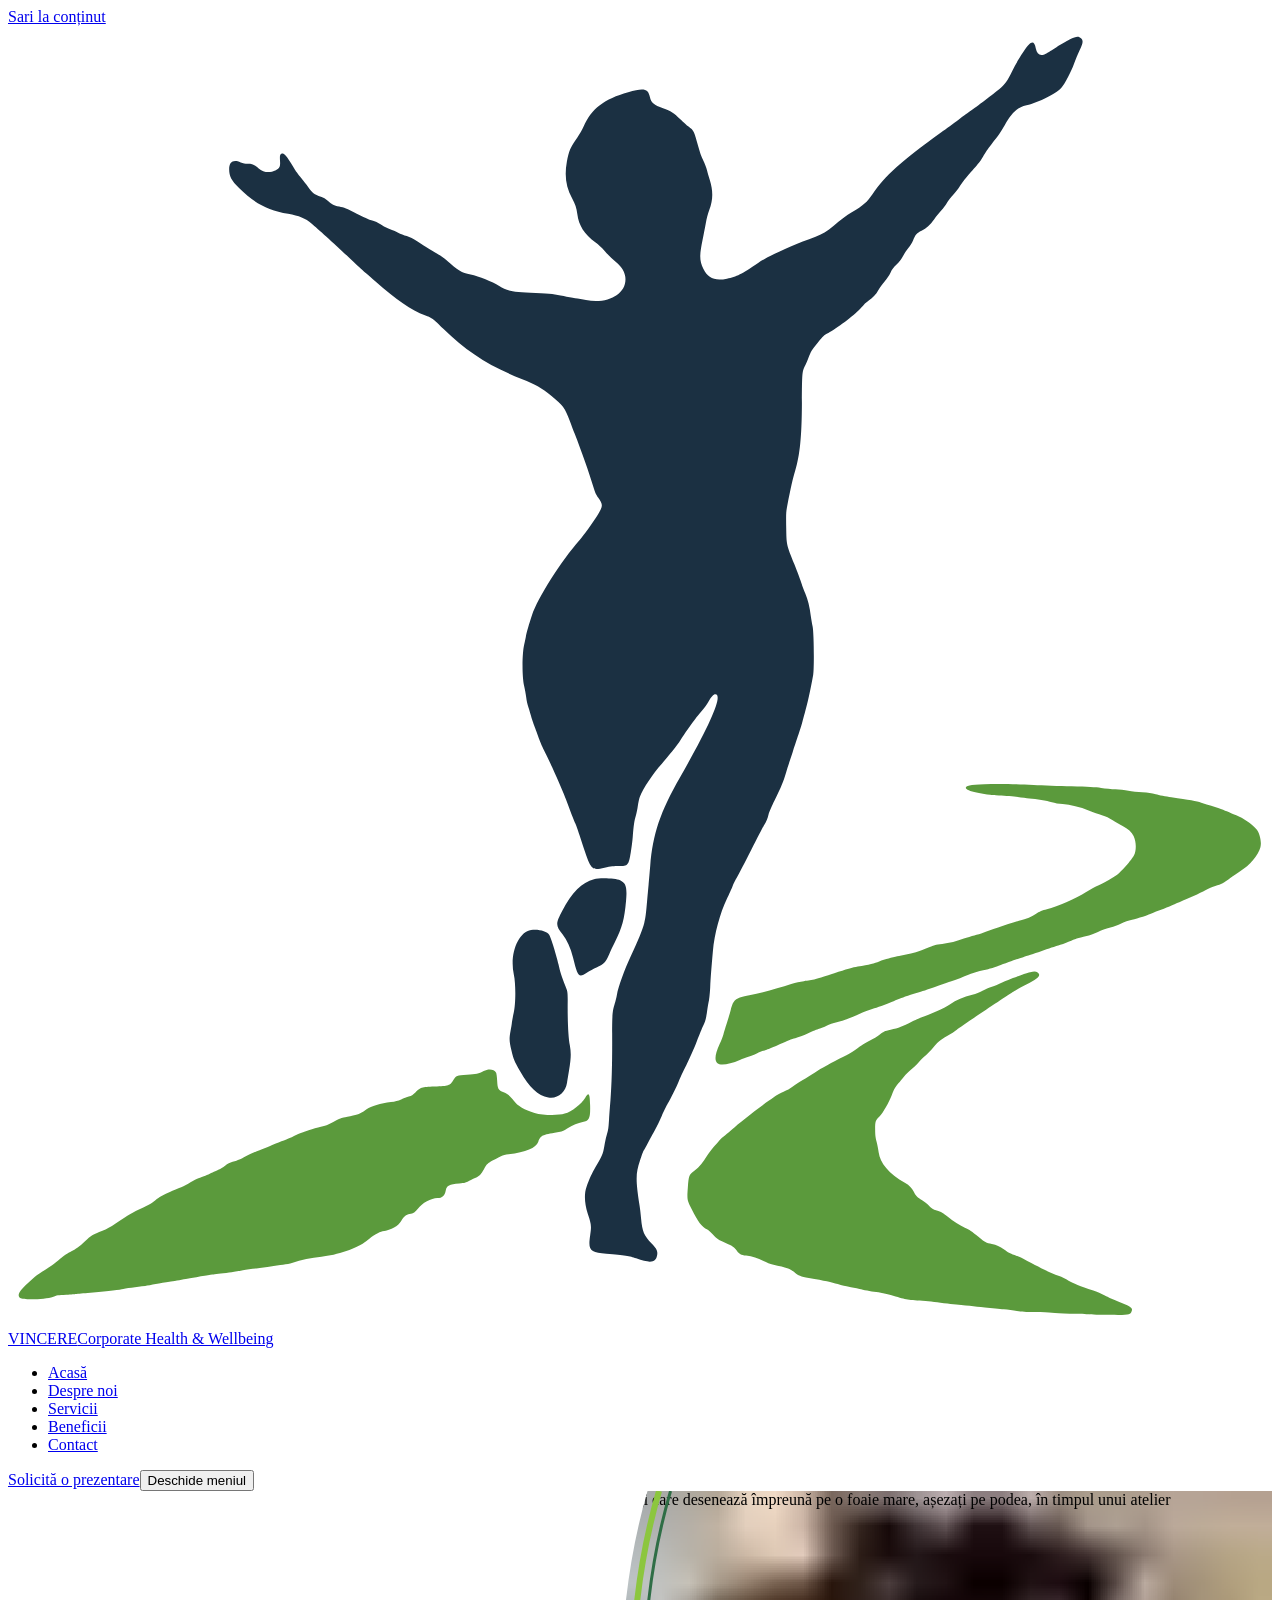
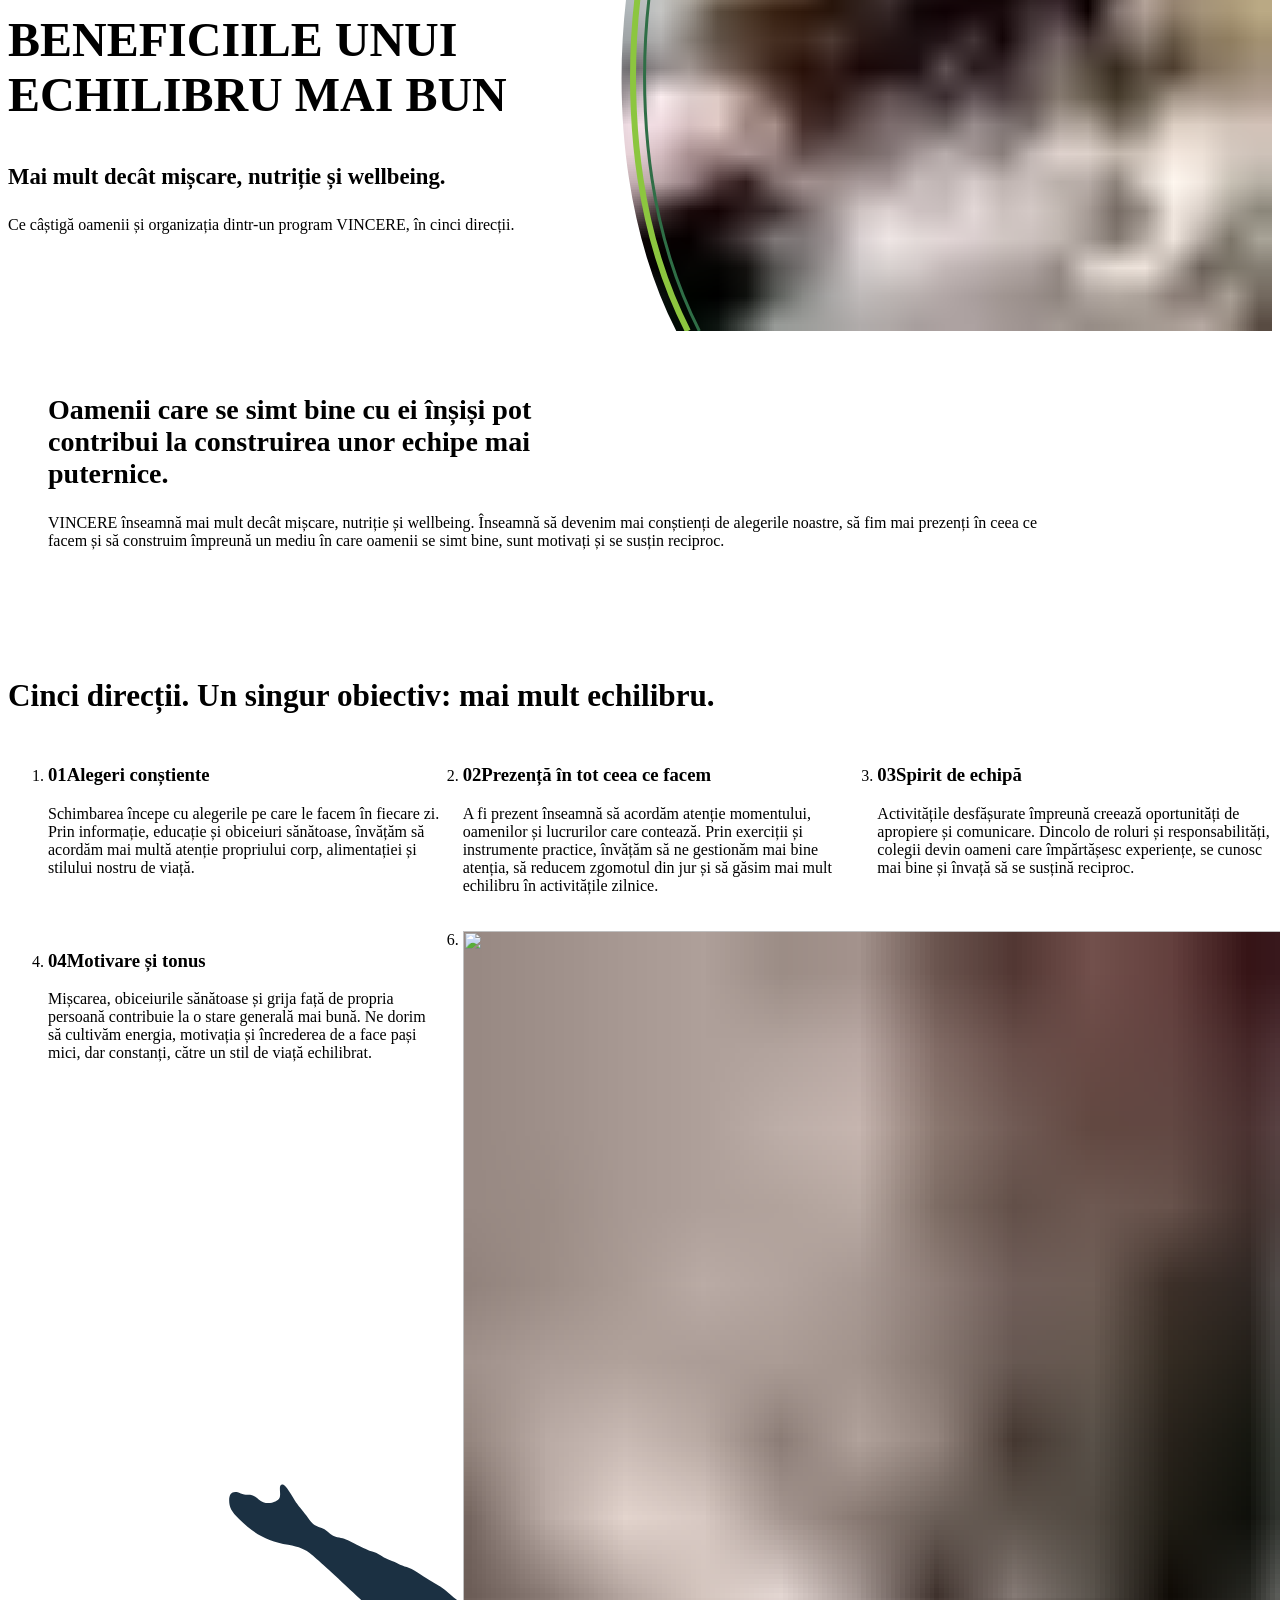
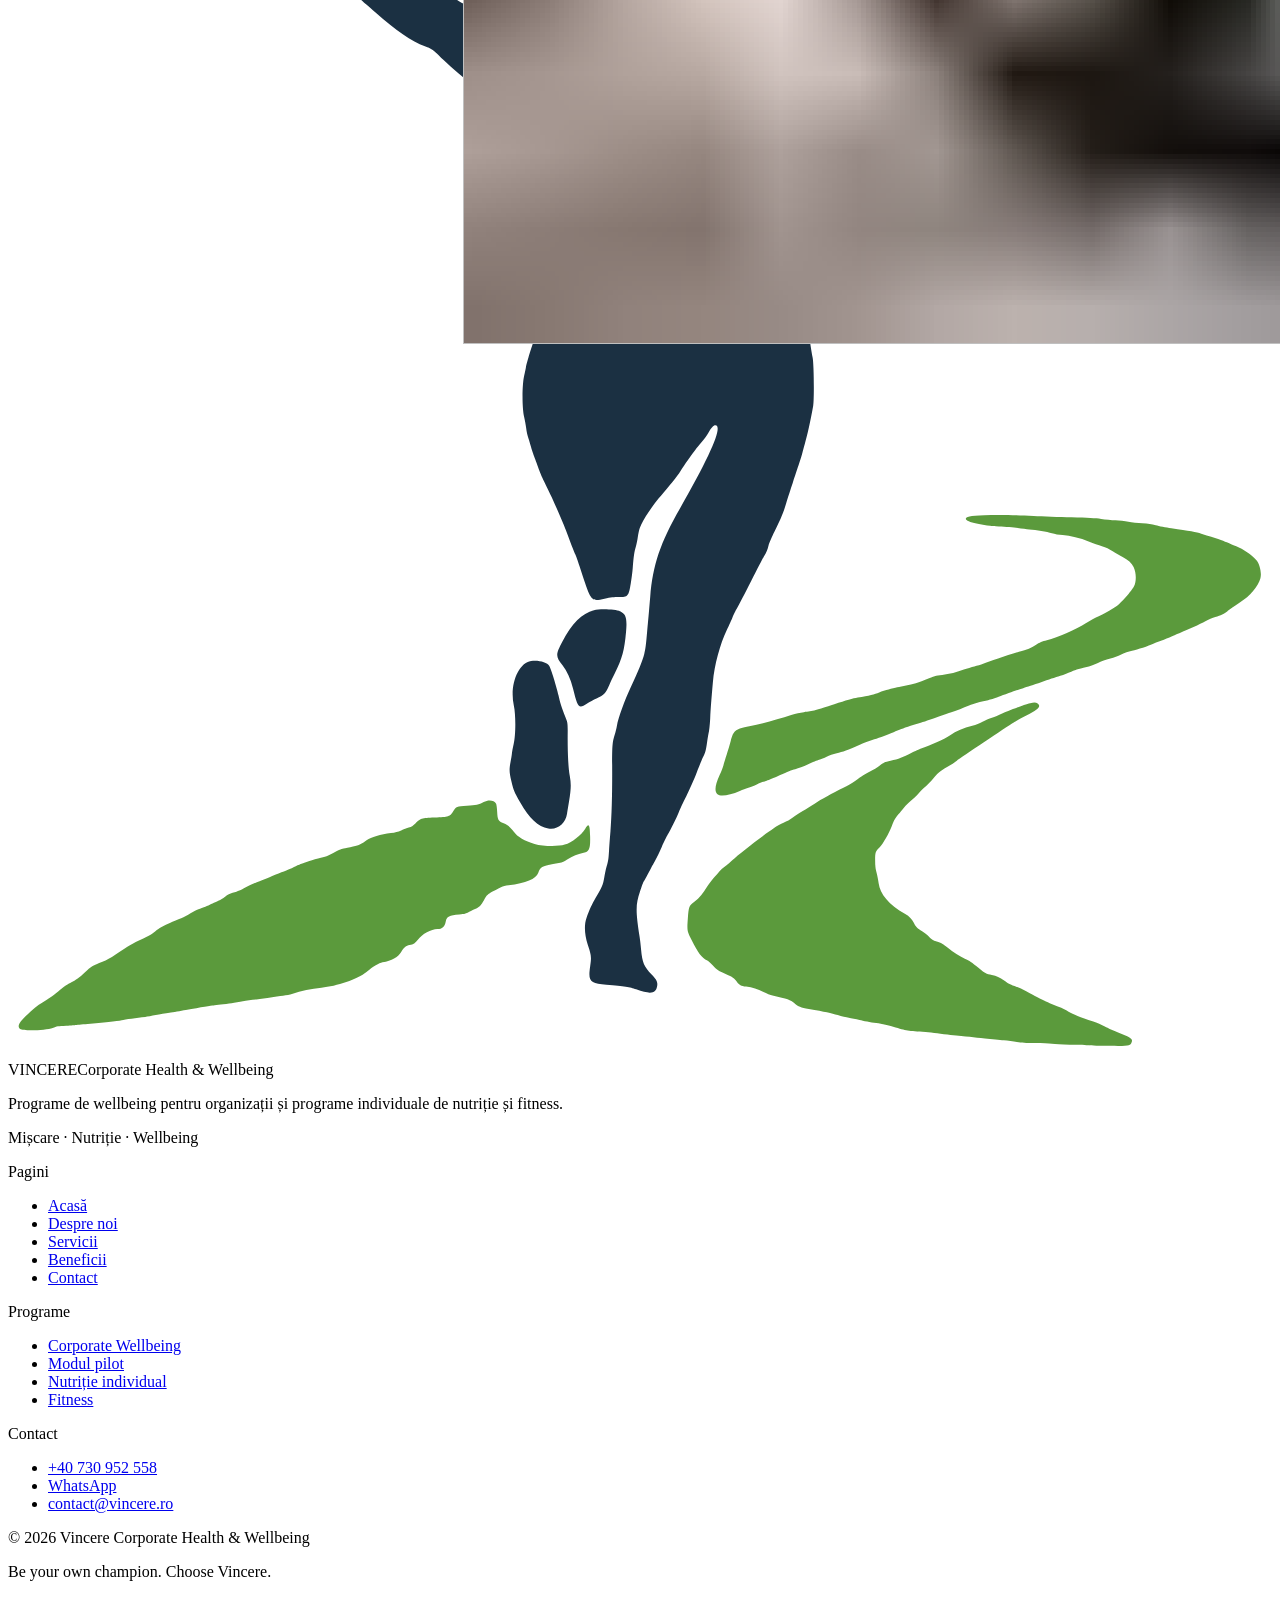
==== commit 294e5ebb: "Poze noi (feedback client), siglă pe alb în footer, hero cu textul jos" ====
--- a/beneficii/index.html
+++ b/beneficii/index.html
@@ -1,4 +1,4 @@
-<!DOCTYPE html><html lang="ro"><head><meta charset="UTF-8"><meta name="viewport" content="width=device-width, initial-scale=1"><title>Beneficii · VINCERE Corporate Health &amp; Wellbeing</title><meta name="description" content="Beneficiile unui echilibru mai bun: alegeri conștiente, prezență, spirit de echipă, motivare și un proiect construit împreună cu organizația."><link rel="icon" type="image/svg+xml" href="/vincere/favicon.svg"><meta name="theme-color" content="#2f6e46"><meta name="robots" content="noindex, nofollow"><script>document.documentElement.classList.add('js');</script><link rel="stylesheet" href="/vincere/_astro/Layout.DTO90SKK.css"><style>.ph[data-astro-cid-b2i3gsw2]{border-bottom:1px solid var(--color-line);display:grid}.ph-copy[data-astro-cid-b2i3gsw2]{padding:clamp(2.25rem, 6vw, 3.5rem) var(--gutter) 2rem}.ph-title[data-astro-cid-b2i3gsw2]{text-transform:uppercase;letter-spacing:0;font-size:clamp(1.9rem,1.3rem + 2.2vw,3rem)}.ph-sub[data-astro-cid-b2i3gsw2]{font-family:var(--font-head);color:var(--color-green);margin-top:.6rem;font-size:clamp(1.15rem,1.02rem + .5vw,1.45rem);font-weight:600;line-height:1.35}.ph-text[data-astro-cid-b2i3gsw2]{max-width:34rem;color:var(--color-muted);margin-top:1.1rem}.ph-photo[data-astro-cid-b2i3gsw2]{aspect-ratio:16/10;background:var(--color-tint);position:relative}.ph-photo[data-astro-cid-b2i3gsw2] img[data-astro-cid-b2i3gsw2]{object-fit:cover;width:100%;height:100%;position:absolute;inset:0}.ph-photo[data-astro-cid-b2i3gsw2] .swoosh{display:none}@media (width>=960px){.ph[data-astro-cid-b2i3gsw2]{grid-template-columns:minmax(0,.92fr) minmax(0,1.08fr);min-height:440px}.ph-copy[data-astro-cid-b2i3gsw2]{padding-block:3.5rem;padding-right:2.5rem;padding-left:max(var(--gutter), calc((100vw - 1200px) / 2 + var(--gutter)));align-self:center}.ph-photo[data-astro-cid-b2i3gsw2]{aspect-ratio:auto}.ph-photo[data-astro-cid-b2i3gsw2] .swoosh{display:block}}
+<!DOCTYPE html><html lang="ro"><head><meta charset="UTF-8"><meta name="viewport" content="width=device-width, initial-scale=1"><title>Beneficii · VINCERE Corporate Health &amp; Wellbeing</title><meta name="description" content="Beneficiile unui echilibru mai bun: alegeri conștiente, prezență, spirit de echipă, motivare și un proiect construit împreună cu organizația."><link rel="icon" type="image/svg+xml" href="/vincere/favicon.svg"><meta name="theme-color" content="#2f6e46"><meta name="robots" content="noindex, nofollow"><script>document.documentElement.classList.add('js');</script><link rel="stylesheet" href="/vincere/_astro/Layout.DdMFpyct.css"><style>.ph[data-astro-cid-b2i3gsw2]{border-bottom:1px solid var(--color-line);display:grid}.ph-copy[data-astro-cid-b2i3gsw2]{padding:clamp(2.25rem, 6vw, 3.5rem) var(--gutter) 2rem}.ph-title[data-astro-cid-b2i3gsw2]{text-transform:uppercase;letter-spacing:0;font-size:clamp(1.9rem,1.3rem + 2.2vw,3rem)}.ph-sub[data-astro-cid-b2i3gsw2]{font-family:var(--font-head);color:var(--color-green);margin-top:.6rem;font-size:clamp(1.15rem,1.02rem + .5vw,1.45rem);font-weight:600;line-height:1.35}.ph-text[data-astro-cid-b2i3gsw2]{max-width:34rem;color:var(--color-muted);margin-top:1.1rem}.ph-photo[data-astro-cid-b2i3gsw2]{aspect-ratio:16/10;background:var(--color-tint);position:relative}.ph-photo[data-astro-cid-b2i3gsw2] img[data-astro-cid-b2i3gsw2]{object-fit:cover;width:100%;height:100%;position:absolute;inset:0}.ph-photo[data-astro-cid-b2i3gsw2] .swoosh{display:none}@media (width>=960px){.ph[data-astro-cid-b2i3gsw2]{grid-template-columns:minmax(0,.92fr) minmax(0,1.08fr);min-height:440px}.ph-copy[data-astro-cid-b2i3gsw2]{padding-block:3.5rem;padding-right:2.5rem;padding-left:max(var(--gutter), calc((100vw - 1200px) / 2 + var(--gutter)));align-self:center}.ph-photo[data-astro-cid-b2i3gsw2]{aspect-ratio:auto}.ph-photo[data-astro-cid-b2i3gsw2] .swoosh{display:block}}
 .swoosh[data-astro-cid-oj7elzqu]{pointer-events:none;width:clamp(70px,9vw,130px);height:100%;position:absolute;top:0;left:-1px}.sign[data-astro-cid-hap6cbwv]{background:var(--color-green-deep);color:#fff;padding-block:clamp(2.5rem,5vw,3.5rem)}.sign-row[data-astro-cid-hap6cbwv]{align-items:center;gap:1.75rem;display:grid}.sign-motto[data-astro-cid-hap6cbwv]{font-family:var(--font-head);text-transform:uppercase;font-size:clamp(1.35rem,1.1rem + 1vw,1.9rem);font-weight:800;line-height:1.25}.sign-motto[data-astro-cid-hap6cbwv] span[data-astro-cid-hap6cbwv]{text-transform:none;color:var(--color-lime);white-space:nowrap;font-style:italic;font-weight:700}.sign-text[data-astro-cid-hap6cbwv]{font-family:var(--font-head);color:#ffffffd9;margin-top:.5rem;font-weight:600}.sign-actions[data-astro-cid-hap6cbwv]{flex-wrap:wrap;align-items:center;gap:1rem 1.5rem;display:flex}.sign-phone[data-astro-cid-hap6cbwv]{font-family:var(--font-head);color:#fff;border-bottom:2px solid var(--color-lime);padding-bottom:2px;font-size:1.1rem;font-weight:700;text-decoration:none}.sign-phone[data-astro-cid-hap6cbwv]:hover{color:var(--color-lime)}@media (width>=900px){.sign-row[data-astro-cid-hap6cbwv]{grid-template-columns:1fr auto;gap:3rem}}
 .intro[data-astro-cid-5tn3payg]{background:var(--color-tint);border-left:4px solid var(--color-lime);border-radius:4px var(--radius-card) var(--radius-card) 4px;padding:clamp(1.5rem,4vw,2.5rem)}.intro[data-astro-cid-5tn3payg] h2[data-astro-cid-5tn3payg]{max-width:40ch;font-size:clamp(1.3rem,1.1rem + .9vw,1.75rem)}.intro[data-astro-cid-5tn3payg] p[data-astro-cid-5tn3payg]{max-width:62rem;margin-top:1rem}.dir-title[data-astro-cid-5tn3payg]{max-width:none;margin-top:clamp(3rem,6vw,4.5rem);font-size:clamp(1.4rem,1.15rem + 1vw,2rem)}.ben-grid[data-astro-cid-5tn3payg]{gap:1.25rem;margin-top:2rem;display:grid}.ben-photo[data-astro-cid-5tn3payg]{min-height:240px;position:relative}.ben-photo[data-astro-cid-5tn3payg] img[data-astro-cid-5tn3payg]{position:absolute;inset:0}@media (width>=640px){.ben-grid[data-astro-cid-5tn3payg]{grid-template-columns:1fr 1fr}}@media (width>=960px){.ben-grid[data-astro-cid-5tn3payg]{grid-template-columns:repeat(3,1fr)}.ben-grid[data-astro-cid-5tn3payg]>li[data-astro-cid-5tn3payg]:nth-child(4){grid-area:2/1}.ben-grid[data-astro-cid-5tn3payg]>li[data-astro-cid-5tn3payg]:nth-child(5){grid-area:2/3}.ben-photo[data-astro-cid-5tn3payg]{grid-area:2/2;min-height:0}}
 </style></head><body class="min-h-dvh flex flex-col"><a href="#continut" class="sr-only focus:not-sr-only focus:fixed focus:top-3 focus:left-3 focus:z-[60] focus:bg-white focus:px-4 focus:py-2 focus:rounded-lg">Sari la conținut</a><header class="site-header" data-header data-astro-cid-nen7h5rs><div class="wrap header-row" data-astro-cid-nen7h5rs><a href="/vincere/" class="header-logo" aria-label="VINCERE, pagina de start" data-astro-cid-nen7h5rs><span class="logo logo-dark logo-md" data-astro-cid-f7espo7c><svg viewBox="101 68 2349 2416" role="img" aria-label="VINCERE" class="logo-mark" aria-hidden="true" data-astro-cid-f7espo7c="true">
@@ -6,7 +6,7 @@
 <path class="m-road" fill="#5b9a3c" d="M19155 10430 c-275 -10 -345 -24 -345 -71 0 -53 327 -128 615 -140 121 -5 279 -18 350 -29 72 -10 168 -22 215 -25 132 -9 326 -42 420 -70 53 -16 128 -29 200 -35 142 -11 319 -55 494 -122 72 -28 178 -65 236 -84 77 -24 131 -50 200 -94 52 -34 135 -82 184 -107 99 -50 170 -114 204 -184 51 -105 54 -269 8 -362 -41 -83 -253 -326 -321 -367 -31 -19 -94 -59 -140 -88 -46 -29 -134 -75 -195 -102 -61 -27 -166 -84 -233 -126 -188 -120 -524 -267 -731 -320 -88 -22 -128 -39 -215 -91 -58 -35 -131 -71 -161 -79 -199 -57 -672 -212 -808 -265 -40 -16 -113 -38 -164 -49 -50 -11 -138 -38 -194 -60 -123 -48 -275 -86 -404 -100 -122 -14 -151 -22 -290 -80 -145 -60 -259 -95 -380 -115 -52 -9 -126 -25 -165 -35 -38 -11 -110 -28 -160 -39 -49 -10 -128 -35 -175 -54 -87 -36 -183 -59 -399 -97 -87 -16 -214 -52 -435 -125 -331 -110 -399 -127 -566 -145 -75 -8 -142 -24 -235 -55 -234 -78 -537 -160 -778 -209 -267 -55 -293 -76 -346 -273 -17 -65 -51 -179 -76 -253 -24 -74 -51 -164 -60 -200 -9 -36 -40 -117 -70 -180 -87 -188 -100 -305 -40 -358 54 -46 235 -19 415 62 52 24 118 49 145 56 28 7 104 37 170 66 66 28 149 59 185 69 36 10 148 57 250 105 135 65 211 94 280 110 63 15 144 45 240 90 80 38 172 76 204 85 33 9 95 34 139 56 51 26 118 49 189 65 106 23 211 61 417 153 52 23 178 71 280 105 102 35 264 95 359 134 95 39 207 82 250 96 42 13 142 44 222 69 80 25 224 73 320 108 96 34 229 80 295 101 121 40 185 65 349 133 51 21 148 49 229 66 149 31 159 34 474 153 112 41 238 85 280 96 43 11 188 58 322 105 135 46 278 94 319 105 41 12 132 45 201 75 122 52 151 61 327 104 45 11 139 46 209 76 71 31 175 67 232 81 69 16 137 41 201 73 71 37 125 56 202 72 106 22 295 85 405 134 33 15 98 40 145 57 47 17 133 52 193 79 59 27 133 59 165 70 115 43 359 154 454 207 57 32 133 64 184 79 114 32 159 56 279 148 55 42 137 99 183 127 178 107 339 298 377 445 26 101 -11 264 -78 340 -85 96 -243 204 -371 254 -45 17 -123 51 -175 75 -84 39 -184 73 -476 161 -82 25 -225 50 -555 98 -102 15 -232 41 -290 57 -80 23 -139 32 -250 39 -80 5 -197 18 -260 29 -63 11 -171 23 -240 26 -69 2 -188 13 -265 24 -102 14 -251 22 -550 30 -225 6 -543 17 -705 25 -391 20 -660 24 -915 15z M20005 6936 c-116 -29 -446 -151 -530 -196 -49 -26 -130 -60 -180 -75 -49 -15 -128 -49 -175 -76 -62 -35 -113 -56 -190 -74 -162 -41 -297 -98 -418 -178 -102 -68 -369 -189 -533 -242 -30 -9 -112 -48 -184 -85 -149 -78 -235 -111 -382 -145 -119 -28 -126 -31 -213 -95 -36 -27 -109 -71 -162 -98 -101 -52 -157 -88 -293 -186 -44 -32 -138 -87 -210 -122 -209 -103 -411 -214 -535 -295 -63 -41 -162 -103 -220 -137 -58 -33 -141 -88 -185 -122 -54 -40 -110 -72 -172 -96 -53 -20 -124 -58 -164 -87 -40 -29 -90 -65 -113 -81 -251 -179 -569 -428 -671 -526 -38 -37 -100 -88 -136 -113 -37 -25 -86 -70 -110 -99 -24 -29 -73 -85 -110 -125 -36 -40 -89 -112 -118 -160 -72 -123 -144 -209 -230 -274 -105 -79 -111 -95 -127 -314 -16 -225 -15 -230 70 -400 120 -241 190 -332 292 -383 22 -12 69 -53 104 -92 71 -80 106 -103 246 -161 116 -48 153 -74 199 -138 44 -61 77 -79 171 -91 122 -17 215 -46 324 -100 55 -28 131 -57 168 -66 279 -62 331 -81 407 -144 76 -64 113 -78 267 -105 304 -52 417 -76 538 -114 69 -22 161 -45 205 -51 44 -7 134 -25 200 -41 66 -16 206 -42 310 -58 107 -17 245 -46 315 -67 258 -76 264 -77 605 -99 50 -4 146 -15 215 -25 69 -10 179 -24 245 -30 303 -29 435 -42 640 -65 121 -13 279 -29 350 -35 72 -6 181 -20 244 -31 88 -15 163 -19 335 -19 143 0 254 -6 316 -15 63 -10 175 -15 331 -15 130 0 281 -4 335 -10 55 -5 243 -11 419 -12 356 -3 369 -1 395 63 28 66 -3 89 -250 185 -80 31 -191 80 -246 110 -56 29 -153 71 -215 93 -254 88 -369 135 -459 185 -52 29 -131 67 -175 84 -198 75 -326 137 -675 325 -36 19 -105 49 -155 67 -96 35 -110 43 -193 103 -79 57 -143 86 -227 102 -107 21 -129 32 -245 130 -134 112 -169 136 -258 174 -85 36 -207 113 -317 201 -85 67 -123 89 -205 115 -68 22 -111 50 -157 104 -20 23 -71 63 -115 88 -87 51 -117 81 -155 157 -33 66 -83 119 -158 163 -312 188 -468 369 -495 575 -6 46 -23 130 -37 188 -23 87 -27 128 -28 235 0 151 5 164 89 248 56 57 172 262 221 391 39 103 69 156 122 216 27 30 75 88 106 127 32 40 88 97 126 127 38 30 102 91 142 135 40 45 99 102 132 128 33 27 95 91 138 143 93 115 124 140 269 224 61 36 139 87 173 114 61 49 930 632 1058 709 36 23 145 82 243 133 223 118 268 166 200 219 -30 24 -65 25 -139 7z M9850 5100 c-96 -51 -137 -60 -311 -68 -191 -10 -200 -13 -255 -104 -61 -100 -81 -106 -351 -118 -237 -10 -261 -17 -352 -108 -49 -48 -70 -62 -123 -77 -34 -10 -99 -34 -142 -53 -59 -25 -109 -38 -190 -49 -187 -24 -375 -79 -445 -130 -115 -83 -132 -91 -259 -121 -70 -17 -148 -33 -175 -37 -46 -6 -103 -32 -239 -108 -49 -28 -97 -44 -183 -63 -64 -13 -160 -41 -213 -60 -52 -20 -118 -43 -146 -51 -28 -8 -91 -37 -141 -63 -49 -27 -134 -63 -188 -80 -55 -17 -142 -52 -195 -76 -54 -25 -169 -72 -257 -105 -88 -33 -203 -85 -256 -115 -102 -58 -133 -71 -245 -103 -50 -14 -91 -36 -140 -72 -38 -28 -89 -61 -114 -71 -25 -11 -101 -46 -170 -78 -69 -32 -158 -68 -198 -79 -48 -15 -101 -41 -160 -81 -57 -39 -119 -70 -173 -89 -46 -15 -120 -46 -164 -68 -44 -22 -114 -55 -157 -72 -46 -20 -98 -51 -132 -81 -91 -80 -143 -111 -292 -176 -142 -62 -232 -115 -474 -279 -99 -67 -164 -103 -245 -134 -178 -70 -217 -94 -324 -195 -115 -108 -153 -136 -276 -199 -86 -44 -113 -64 -270 -198 -36 -31 -116 -87 -178 -124 -150 -91 -192 -123 -335 -255 -170 -156 -208 -230 -145 -280 51 -40 488 -26 603 19 79 31 96 34 252 41 92 5 171 11 176 14 5 3 105 12 223 21 273 20 549 51 632 70 60 14 284 45 437 60 36 4 124 20 195 35 72 16 186 36 255 45 69 9 206 32 305 50 288 54 475 85 514 85 20 0 81 7 136 15 55 9 145 20 200 26 55 5 150 21 210 35 62 14 171 29 250 34 77 5 196 21 265 35 68 14 172 29 231 35 62 5 131 18 165 30 176 65 357 104 549 120 283 23 673 158 837 290 132 107 230 166 298 180 173 35 286 97 344 189 55 86 93 117 159 131 70 14 108 39 154 100 79 106 249 200 362 200 93 0 135 38 156 140 19 91 63 113 252 129 103 8 118 12 185 49 40 22 94 47 120 57 62 23 100 62 155 162 64 114 51 105 324 244 20 10 79 23 130 30 326 39 511 117 554 234 43 115 69 128 355 175 79 13 116 29 206 86 69 44 181 89 264 105 123 24 144 71 138 314 -6 222 -24 249 -93 135 -68 -112 -249 -252 -378 -292 -125 -40 -403 -34 -562 11 -180 50 -319 132 -385 226 -57 81 -109 125 -189 159 -102 43 -113 62 -121 220 -3 67 -12 131 -19 144 -36 67 -138 81 -231 32z" />
 <path class="m-figure" fill="#1b3042" d="M20738 24267 c-57 -29 -166 -92 -243 -141 -77 -49 -162 -102 -190 -118 -104 -58 -171 -27 -194 92 -23 121 -64 142 -132 70 -69 -72 -219 -310 -306 -484 -101 -203 -131 -244 -243 -340 -83 -70 -437 -339 -536 -406 -27 -19 -125 -90 -219 -160 -93 -69 -235 -173 -314 -230 -790 -577 -1038 -799 -1286 -1155 -107 -154 -155 -196 -392 -343 -94 -58 -211 -145 -328 -242 -120 -101 -222 -163 -337 -205 -461 -168 -880 -360 -1068 -488 -308 -210 -399 -256 -579 -292 -227 -46 -356 8 -439 182 -73 154 -75 242 -11 553 16 80 41 210 56 290 16 93 39 183 65 250 72 191 74 355 9 561 -16 52 -39 132 -51 179 -11 47 -43 130 -71 185 -35 72 -63 152 -99 285 -70 257 -74 265 -174 340 -28 20 -96 82 -152 136 -117 115 -174 152 -321 205 -169 61 -222 107 -244 210 -33 156 -111 173 -404 90 -443 -124 -683 -308 -826 -634 -28 -63 -77 -150 -118 -208 -131 -185 -158 -248 -196 -458 -46 -257 -16 -463 100 -678 56 -104 80 -176 95 -287 27 -214 130 -374 334 -526 57 -41 122 -101 166 -154 40 -47 107 -114 149 -150 169 -142 220 -211 240 -321 56 -314 -298 -532 -729 -447 -58 11 -148 26 -200 32 -52 7 -148 25 -213 41 -163 39 -235 47 -522 59 -432 17 -537 37 -676 126 -128 83 -377 183 -532 215 -171 34 -232 71 -453 269 -39 36 -105 83 -145 104 -91 48 -234 136 -388 239 -89 59 -136 84 -201 104 -47 14 -119 42 -160 63 -41 21 -108 49 -148 64 -40 14 -108 48 -150 75 -82 53 -121 70 -217 97 -33 9 -143 59 -245 111 -209 107 -237 119 -336 138 -100 19 -130 34 -206 103 -53 48 -81 65 -132 81 -126 39 -161 66 -245 189 -22 32 -78 106 -126 163 -47 57 -98 124 -112 149 -113 196 -192 300 -228 300 -46 0 -57 -29 -50 -132 8 -111 -6 -142 -77 -177 -120 -58 -224 -46 -325 37 -86 69 -116 82 -198 82 -51 0 -86 7 -130 25 -140 58 -215 13 -215 -128 0 -130 41 -208 184 -349 279 -278 532 -410 912 -477 205 -37 319 -84 439 -184 115 -95 500 -446 765 -697 102 -96 214 -200 250 -230 36 -30 110 -95 165 -144 380 -339 679 -543 922 -631 134 -49 146 -58 343 -250 441 -430 847 -691 1455 -934 277 -112 357 -157 556 -317 208 -167 254 -229 338 -459 29 -77 69 -185 91 -240 130 -335 267 -723 349 -991 34 -108 49 -143 91 -200 89 -122 88 -160 -6 -310 -94 -150 -270 -395 -340 -474 -339 -381 -778 -1074 -887 -1400 -48 -141 -106 -345 -112 -390 -4 -25 -18 -97 -33 -160 -40 -175 -40 -599 0 -765 14 -60 31 -155 38 -210 6 -55 25 -138 41 -185 16 -47 37 -119 48 -160 10 -41 42 -136 71 -210 28 -74 65 -174 80 -221 16 -48 66 -160 111 -250 45 -90 104 -213 132 -274 132 -293 213 -481 257 -600 69 -188 147 -388 176 -452 13 -31 47 -124 74 -207 223 -684 205 -660 466 -607 117 24 176 31 266 31 172 0 181 10 222 256 14 82 30 210 36 284 18 221 29 301 55 386 14 44 32 131 40 193 9 62 25 136 36 164 62 159 243 432 406 613 118 132 305 366 343 429 78 132 316 463 390 542 53 57 104 124 134 178 55 98 97 145 131 145 147 0 -81 -536 -655 -1540 -369 -645 -507 -1054 -555 -1645 -9 -110 -23 -272 -31 -360 -8 -88 -19 -212 -25 -275 -24 -280 -31 -334 -55 -429 -31 -125 -112 -325 -249 -614 -116 -247 -234 -575 -259 -719 -8 -48 -26 -124 -41 -169 -44 -141 -48 -195 -47 -662 1 -473 -9 -831 -32 -1132 -9 -104 -20 -262 -26 -350 -12 -184 -13 -190 -47 -310 -14 -49 -33 -140 -43 -202 -21 -126 -39 -170 -156 -368 -71 -121 -118 -224 -175 -385 -44 -124 -35 -310 24 -487 69 -205 71 -229 46 -406 -41 -282 -9 -318 301 -343 340 -27 434 -42 554 -86 265 -97 367 -81 390 62 12 75 -8 115 -103 214 -141 147 -174 225 -196 465 -7 80 -20 191 -29 246 -73 475 -72 587 9 830 31 93 61 175 66 181 6 7 43 74 83 151 40 76 98 183 129 238 31 55 88 171 126 259 39 87 88 188 109 225 55 92 174 332 206 416 15 39 78 174 141 300 63 129 151 327 198 451 47 121 97 244 112 274 43 86 55 126 76 275 11 77 27 172 36 210 8 39 18 149 23 245 7 158 21 339 50 670 28 316 132 701 260 970 44 91 91 197 105 235 14 39 51 113 83 165 31 52 149 280 263 505 113 226 222 435 242 467 42 65 60 107 82 198 9 36 59 151 110 255 127 259 167 356 218 531 24 82 78 250 120 374 134 397 158 473 179 555 11 44 31 118 44 165 49 170 105 424 157 710 21 121 14 784 -10 900 -12 58 -27 146 -34 195 -20 166 -56 310 -102 417 -25 57 -56 141 -70 188 -13 47 -73 205 -131 353 -151 378 -148 366 -154 694 -4 262 -3 277 22 410 60 311 103 502 146 642 87 286 121 626 124 1251 3 568 5 588 58 694 16 32 45 100 64 150 45 117 57 136 168 275 111 138 112 139 201 187 150 80 477 325 570 426 28 30 69 75 91 100 23 25 64 60 90 78 81 54 133 111 180 195 25 44 77 115 115 159 46 52 83 106 109 160 31 65 54 95 113 152 56 54 85 92 118 154 23 45 69 115 101 154 35 43 70 100 89 146 44 107 67 132 156 176 95 47 156 102 236 214 33 47 92 118 130 159 38 41 87 109 110 150 26 48 68 102 113 147 40 40 95 110 125 159 29 48 81 118 114 156 249 283 274 315 319 399 26 49 93 147 150 219 143 180 163 209 246 351 145 252 232 331 408 375 237 59 551 218 652 331 59 66 178 292 231 441 27 76 74 190 104 253 66 137 70 176 26 221 -45 45 -89 40 -213 -24z M11900 8664 c-227 -61 -410 -243 -589 -586 -126 -240 -126 -271 4 -439 85 -110 150 -253 195 -431 93 -371 104 -383 263 -278 42 28 121 70 174 93 132 56 175 100 227 227 22 52 72 162 113 243 136 272 179 432 208 763 23 259 3 330 -110 387 -76 38 -372 51 -485 21z M10731 7718 c-243 -39 -403 -450 -321 -823 38 -169 37 -548 -2 -715 -14 -63 -29 -142 -33 -175 -3 -33 -15 -106 -26 -163 -26 -142 -24 -188 16 -358 42 -175 50 -193 162 -390 172 -305 334 -454 524 -486 174 -29 320 87 349 278 6 38 22 139 36 224 38 228 41 330 15 470 -27 141 -42 428 -40 750 2 235 2 235 -41 345 -78 204 -99 270 -129 406 -33 154 -141 497 -171 546 -42 69 -206 113 -339 91z" />
 </g>
-</svg><span class="logo-text" data-astro-cid-f7espo7c><span class="logo-name" data-astro-cid-f7espo7c>VINCERE</span><span class="logo-tag" data-astro-cid-f7espo7c>Corporate Health &amp; Wellbeing</span></span></span></a><nav class="nav-desktop" aria-label="Navigație principală" data-astro-cid-nen7h5rs><ul data-astro-cid-nen7h5rs><li data-astro-cid-nen7h5rs><a href="/vincere/" data-astro-cid-nen7h5rs>Acasă</a></li><li data-astro-cid-nen7h5rs><a href="/vincere/despre-noi" data-astro-cid-nen7h5rs>Despre noi</a></li><li data-astro-cid-nen7h5rs><a href="/vincere/servicii" data-astro-cid-nen7h5rs>Servicii</a></li><li data-astro-cid-nen7h5rs><a href="/vincere/beneficii" aria-current="page" data-astro-cid-nen7h5rs>Beneficii</a></li><li data-astro-cid-nen7h5rs><a href="/vincere/contact" data-astro-cid-nen7h5rs>Contact</a></li></ul></nav><a href="/vincere/contact" class="btn btn-green header-cta" data-astro-cid-nen7h5rs>Solicită o prezentare</a><button class="nav-toggle" type="button" aria-expanded="false" aria-controls="nav-mobile" data-nav-toggle data-astro-cid-nen7h5rs><span class="sr-only" data-astro-cid-nen7h5rs>Deschide meniul</span><span class="bars" aria-hidden="true" data-astro-cid-nen7h5rs><span data-astro-cid-nen7h5rs></span><span data-astro-cid-nen7h5rs></span></span></button></div><div class="nav-mobile" id="nav-mobile" hidden data-nav-panel data-astro-cid-nen7h5rs><nav class="wrap" aria-label="Navigație mobilă" data-astro-cid-nen7h5rs><ul data-astro-cid-nen7h5rs><li data-astro-cid-nen7h5rs><a href="/vincere/" data-astro-cid-nen7h5rs>Acasă</a></li><li data-astro-cid-nen7h5rs><a href="/vincere/despre-noi" data-astro-cid-nen7h5rs>Despre noi</a></li><li data-astro-cid-nen7h5rs><a href="/vincere/servicii" data-astro-cid-nen7h5rs>Servicii</a></li><li data-astro-cid-nen7h5rs><a href="/vincere/beneficii" aria-current="page" data-astro-cid-nen7h5rs>Beneficii</a></li><li data-astro-cid-nen7h5rs><a href="/vincere/contact" data-astro-cid-nen7h5rs>Contact</a></li></ul><a href="/vincere/contact" class="btn btn-green w-full mt-6" data-astro-cid-nen7h5rs>Solicită o prezentare</a></nav></div></header><script type="module">var e=document.querySelector(`[data-header]`),t=document.querySelector(`[data-nav-toggle]`),n=document.querySelector(`[data-nav-panel]`),r=r=>{t&&n&&(t.setAttribute(`aria-expanded`,String(r)),t.querySelector(`.sr-only`).textContent=r?`Închide meniul`:`Deschide meniul`,n.hidden=!r,document.body.style.overflow=r?`hidden`:``,e?.classList.toggle(`is-open`,r))};t?.addEventListener(`click`,()=>r(t.getAttribute(`aria-expanded`)!==`true`)),document.addEventListener(`keydown`,e=>{e.key===`Escape`&&r(!1)}),window.matchMedia(`(min-width: 1100px)`).addEventListener(`change`,e=>{e.matches&&r(!1)});var i=()=>e?.classList.toggle(`is-scrolled`,window.scrollY>8);i(),window.addEventListener(`scroll`,i,{passive:!0});</script><main id="continut" class="flex-1"><section class="ph" data-astro-cid-b2i3gsw2><div class="ph-copy" data-astro-cid-b2i3gsw2><h1 class="ph-title" data-astro-cid-b2i3gsw2>Beneficiile unui echilibru mai bun</h1><p class="ph-sub" data-astro-cid-b2i3gsw2>Mai mult decât mișcare, nutriție și wellbeing.</p><p class="ph-text" data-astro-cid-b2i3gsw2>Ce câștigă oamenii și organizația dintr-un program VINCERE, în cinci direcții.</p></div><div class="ph-photo" data-astro-cid-b2i3gsw2><picture data-astro-cid-b2i3gsw2="true"><source srcset="/vincere/_astro/plimbare-padure.BLG3cwTO_pnTli.avif 640w, /vincere/_astro/plimbare-padure.BLG3cwTO_ZKLLYe.avif 960w, /vincere/_astro/plimbare-padure.BLG3cwTO_Xmx4O.avif 1280w" type="image/avif" sizes="(min-width: 960px) 56vw, 100vw"><source srcset="/vincere/_astro/plimbare-padure.BLG3cwTO_Z1cwExe.webp 640w, /vincere/_astro/plimbare-padure.BLG3cwTO_Z2nHlRK.webp 960w, /vincere/_astro/plimbare-padure.BLG3cwTO_1xBfxT.webp 1280w" type="image/webp" sizes="(min-width: 960px) 56vw, 100vw"><img src="/vincere/_astro/plimbare-padure.BLG3cwTO_wSezU.webp" srcset="/vincere/_astro/plimbare-padure.BLG3cwTO_Z1cwExe.webp 640w, /vincere/_astro/plimbare-padure.BLG3cwTO_Z2nHlRK.webp 960w, /vincere/_astro/plimbare-padure.BLG3cwTO_1xBfxT.webp 1280w" alt="Un grup de colegi care se plimbă împreună pe o alee prin pădure" sizes="(min-width: 960px) 56vw, 100vw" loading="eager" fetchpriority="high" data-astro-cid-b2i3gsw2="true" style="background:url([data-uri]) center 55%/cover no-repeat;object-position: center 55%" decoding="async" width="1800" height="1200"></picture><svg class="swoosh" viewBox="0 0 120 400" preserveAspectRatio="none" aria-hidden="true" data-astro-cid-oj7elzqu><path d="M0 0H62C22 120 22 280 92 400H0Z" fill="#fff" data-astro-cid-oj7elzqu></path><path d="M74 0C34 120 34 280 104 400" fill="none" stroke="#8cc63f" stroke-width="6" vector-effect="non-scaling-stroke" data-astro-cid-oj7elzqu></path><path d="M86 0C46 120 46 280 116 400" fill="none" stroke="#2f6e46" stroke-width="3" vector-effect="non-scaling-stroke" data-astro-cid-oj7elzqu></path></svg></div></section><section class="section" aria-labelledby="intro-h" data-astro-cid-5tn3payg><div class="wrap" data-astro-cid-5tn3payg><div class="intro reveal" data-astro-cid-5tn3payg><h2 id="intro-h" data-astro-cid-5tn3payg>Oamenii care se simt bine cu ei înșiși pot contribui la construirea unor echipe mai puternice.</h2><p data-astro-cid-5tn3payg>VINCERE înseamnă mai mult decât mișcare, nutriție și wellbeing. Înseamnă să devenim mai conștienți de alegerile noastre, să fim mai prezenți în ceea ce facem și să construim împreună un mediu în care oamenii se simt bine, sunt motivați și se susțin reciproc.</p></div><h2 class="sec-title dir-title" data-astro-cid-5tn3payg>Cinci direcții. Un singur obiectiv: mai mult echilibru.</h2><ol class="ben-grid" data-astro-cid-5tn3payg><li class="bar-card reveal" style="--i:0" data-astro-cid-5tn3payg><h3 data-astro-cid-5tn3payg><span class="nr" data-astro-cid-5tn3payg>01</span>Alegeri conștiente</h3><p data-astro-cid-5tn3payg>Schimbarea începe cu alegerile pe care le facem în fiecare zi. Prin informație, educație și obiceiuri sănătoase, învățăm să acordăm mai multă atenție propriului corp, alimentației și stilului nostru de viață.</p></li><li class="bar-card reveal" style="--i:1" data-astro-cid-5tn3payg><h3 data-astro-cid-5tn3payg><span class="nr" data-astro-cid-5tn3payg>02</span>Prezență în tot ceea ce facem</h3><p data-astro-cid-5tn3payg>A fi prezent înseamnă să acordăm atenție momentului, oamenilor și lucrurilor care contează. Prin exerciții și instrumente practice, învățăm să ne gestionăm mai bine atenția, să reducem zgomotul din jur și să găsim mai mult echilibru în activitățile zilnice.</p></li><li class="bar-card reveal" style="--i:2" data-astro-cid-5tn3payg><h3 data-astro-cid-5tn3payg><span class="nr" data-astro-cid-5tn3payg>03</span>Spirit de echipă</h3><p data-astro-cid-5tn3payg>Activitățile desfășurate împreună creează oportunități de apropiere și comunicare. Dincolo de roluri și responsabilități, colegii devin oameni care împărtășesc experiențe, se cunosc mai bine și învață să se susțină reciproc.</p></li><li class="bar-card reveal" style="--i:3" data-astro-cid-5tn3payg><h3 data-astro-cid-5tn3payg><span class="nr" data-astro-cid-5tn3payg>04</span>Motivare și tonus</h3><p data-astro-cid-5tn3payg>Mișcarea, obiceiurile sănătoase și grija față de propria persoană contribuie la o stare generală mai bună. Ne dorim să cultivăm energia, motivația și încrederea de a face pași mici, dar constanți, către un stil de viață echilibrat.</p></li><li class="bar-card reveal" style="--i:4" data-astro-cid-5tn3payg><h3 data-astro-cid-5tn3payg><span class="nr" data-astro-cid-5tn3payg>05</span>Un proiect comun</h3><p data-astro-cid-5tn3payg>VINCERE nu este un program impus și nici un simplu furnizor de servicii. Este un proiect pe care îl construim împreună cu organizația și oamenii săi, ținând cont de nevoile, ideile și implicarea lor. Pentru că un mediu mai bun se construiește împreună.</p></li><li class="ben-photo photo reveal" aria-hidden="true" data-astro-cid-5tn3payg><picture data-astro-cid-5tn3payg="true"><source srcset="/vincere/_astro/meditatie-birou.D1t7BwNV_1iIOyt.avif 480w, /vincere/_astro/meditatie-birou.D1t7BwNV_1bYO1F.avif 800w" type="image/avif" sizes="(min-width: 960px) 33vw, 100vw"><source srcset="/vincere/_astro/meditatie-birou.D1t7BwNV_ZjbJk3.webp 480w, /vincere/_astro/meditatie-birou.D1t7BwNV_ZpUJQQ.webp 800w" type="image/webp" sizes="(min-width: 960px) 33vw, 100vw"><img src="/vincere/_astro/meditatie-birou.D1t7BwNV_1G3JwO.webp" srcset="/vincere/_astro/meditatie-birou.D1t7BwNV_ZjbJk3.webp 480w, /vincere/_astro/meditatie-birou.D1t7BwNV_ZpUJQQ.webp 800w" alt sizes="(min-width: 960px) 33vw, 100vw" data-astro-cid-5tn3payg="true" style="background:url([data-uri]) center 40%/cover no-repeat;object-position: center 40%" loading="lazy" decoding="async" width="1800" height="1013"></picture></li></ol></div></section><section class="sign" aria-label="Deviza VINCERE" data-astro-cid-hap6cbwv><div class="wrap sign-row" data-astro-cid-hap6cbwv><div data-astro-cid-hap6cbwv><p class="sign-motto" data-astro-cid-hap6cbwv>Be your own champion. <span data-astro-cid-hap6cbwv>Choose Vincere.</span></p><p class="sign-text" data-astro-cid-hap6cbwv>Un mediu mai bun se construiește împreună.</p></div><div class="sign-actions" data-astro-cid-hap6cbwv><a href="/vincere/contact" class="btn btn-lime" data-astro-cid-hap6cbwv>Solicită o prezentare</a><a href="tel:+40730952558" class="sign-phone" data-astro-cid-hap6cbwv>+40 730 952 558</a></div></div></section></main><footer class="footer" data-astro-cid-jo6i4kqk><div class="wrap footer-grid" data-astro-cid-jo6i4kqk><div class="footer-brand" data-astro-cid-jo6i4kqk><span class="logo logo-light logo-lg" data-astro-cid-f7espo7c><svg viewBox="101 68 2349 2416" role="img" aria-label="VINCERE" class="logo-mark" aria-hidden="true" data-astro-cid-f7espo7c="true">
+</svg><span class="logo-text" data-astro-cid-f7espo7c><span class="logo-name" data-astro-cid-f7espo7c>VINCERE</span><span class="logo-tag" data-astro-cid-f7espo7c>Corporate Health &amp; Wellbeing</span></span></span></a><nav class="nav-desktop" aria-label="Navigație principală" data-astro-cid-nen7h5rs><ul data-astro-cid-nen7h5rs><li data-astro-cid-nen7h5rs><a href="/vincere/" data-astro-cid-nen7h5rs>Acasă</a></li><li data-astro-cid-nen7h5rs><a href="/vincere/despre-noi" data-astro-cid-nen7h5rs>Despre noi</a></li><li data-astro-cid-nen7h5rs><a href="/vincere/servicii" data-astro-cid-nen7h5rs>Servicii</a></li><li data-astro-cid-nen7h5rs><a href="/vincere/beneficii" aria-current="page" data-astro-cid-nen7h5rs>Beneficii</a></li><li data-astro-cid-nen7h5rs><a href="/vincere/contact" data-astro-cid-nen7h5rs>Contact</a></li></ul></nav><a href="/vincere/contact" class="btn btn-green header-cta" data-astro-cid-nen7h5rs>Solicită o prezentare</a><button class="nav-toggle" type="button" aria-expanded="false" aria-controls="nav-mobile" data-nav-toggle data-astro-cid-nen7h5rs><span class="sr-only" data-astro-cid-nen7h5rs>Deschide meniul</span><span class="bars" aria-hidden="true" data-astro-cid-nen7h5rs><span data-astro-cid-nen7h5rs></span><span data-astro-cid-nen7h5rs></span></span></button></div><div class="nav-mobile" id="nav-mobile" hidden data-nav-panel data-astro-cid-nen7h5rs><nav class="wrap" aria-label="Navigație mobilă" data-astro-cid-nen7h5rs><ul data-astro-cid-nen7h5rs><li data-astro-cid-nen7h5rs><a href="/vincere/" data-astro-cid-nen7h5rs>Acasă</a></li><li data-astro-cid-nen7h5rs><a href="/vincere/despre-noi" data-astro-cid-nen7h5rs>Despre noi</a></li><li data-astro-cid-nen7h5rs><a href="/vincere/servicii" data-astro-cid-nen7h5rs>Servicii</a></li><li data-astro-cid-nen7h5rs><a href="/vincere/beneficii" aria-current="page" data-astro-cid-nen7h5rs>Beneficii</a></li><li data-astro-cid-nen7h5rs><a href="/vincere/contact" data-astro-cid-nen7h5rs>Contact</a></li></ul><a href="/vincere/contact" class="btn btn-green w-full mt-6" data-astro-cid-nen7h5rs>Solicită o prezentare</a></nav></div></header><script type="module">var e=document.querySelector(`[data-header]`),t=document.querySelector(`[data-nav-toggle]`),n=document.querySelector(`[data-nav-panel]`),r=r=>{t&&n&&(t.setAttribute(`aria-expanded`,String(r)),t.querySelector(`.sr-only`).textContent=r?`Închide meniul`:`Deschide meniul`,n.hidden=!r,document.body.style.overflow=r?`hidden`:``,e?.classList.toggle(`is-open`,r))};t?.addEventListener(`click`,()=>r(t.getAttribute(`aria-expanded`)!==`true`)),document.addEventListener(`keydown`,e=>{e.key===`Escape`&&r(!1)}),window.matchMedia(`(min-width: 1100px)`).addEventListener(`change`,e=>{e.matches&&r(!1)});var i=()=>e?.classList.toggle(`is-scrolled`,window.scrollY>8);i(),window.addEventListener(`scroll`,i,{passive:!0});</script><main id="continut" class="flex-1"><section class="ph" data-astro-cid-b2i3gsw2><div class="ph-copy" data-astro-cid-b2i3gsw2><h1 class="ph-title" data-astro-cid-b2i3gsw2>Beneficiile unui echilibru mai bun</h1><p class="ph-sub" data-astro-cid-b2i3gsw2>Mai mult decât mișcare, nutriție și wellbeing.</p><p class="ph-text" data-astro-cid-b2i3gsw2>Ce câștigă oamenii și organizația dintr-un program VINCERE, în cinci direcții.</p></div><div class="ph-photo" data-astro-cid-b2i3gsw2><picture data-astro-cid-b2i3gsw2="true"><source srcset="/vincere/_astro/atelier-echipa.7OMPf57S_lLVjg.avif 640w, /vincere/_astro/atelier-echipa.7OMPf57S_Z1XEaya.avif 960w, /vincere/_astro/atelier-echipa.7OMPf57S_23ksRS.avif 1280w" type="image/avif" sizes="(min-width: 960px) 56vw, 100vw"><source srcset="/vincere/_astro/atelier-echipa.7OMPf57S_Z1puWw.webp 640w, /vincere/_astro/atelier-echipa.7OMPf57S_Z2lQBOW.webp 960w, /vincere/_astro/atelier-echipa.7OMPf57S_qoSYm.webp 1280w" type="image/webp" sizes="(min-width: 960px) 56vw, 100vw"><img src="/vincere/_astro/atelier-echipa.7OMPf57S_En47z.webp" srcset="/vincere/_astro/atelier-echipa.7OMPf57S_Z1puWw.webp 640w, /vincere/_astro/atelier-echipa.7OMPf57S_Z2lQBOW.webp 960w, /vincere/_astro/atelier-echipa.7OMPf57S_qoSYm.webp 1280w" alt="Colegi care desenează împreună pe o foaie mare, așezați pe podea, în timpul unui atelier" sizes="(min-width: 960px) 56vw, 100vw" loading="eager" fetchpriority="high" data-astro-cid-b2i3gsw2="true" style="background:url([data-uri]) center 55%/cover no-repeat;object-position: center 55%" decoding="async" width="1800" height="1200"></picture><svg class="swoosh" viewBox="0 0 120 400" preserveAspectRatio="none" aria-hidden="true" data-astro-cid-oj7elzqu><path d="M0 0H62C22 120 22 280 92 400H0Z" fill="#fff" data-astro-cid-oj7elzqu></path><path d="M74 0C34 120 34 280 104 400" fill="none" stroke="#8cc63f" stroke-width="6" vector-effect="non-scaling-stroke" data-astro-cid-oj7elzqu></path><path d="M86 0C46 120 46 280 116 400" fill="none" stroke="#2f6e46" stroke-width="3" vector-effect="non-scaling-stroke" data-astro-cid-oj7elzqu></path></svg></div></section><section class="section" aria-labelledby="intro-h" data-astro-cid-5tn3payg><div class="wrap" data-astro-cid-5tn3payg><div class="intro reveal" data-astro-cid-5tn3payg><h2 id="intro-h" data-astro-cid-5tn3payg>Oamenii care se simt bine cu ei înșiși pot contribui la construirea unor echipe mai puternice.</h2><p data-astro-cid-5tn3payg>VINCERE înseamnă mai mult decât mișcare, nutriție și wellbeing. Înseamnă să devenim mai conștienți de alegerile noastre, să fim mai prezenți în ceea ce facem și să construim împreună un mediu în care oamenii se simt bine, sunt motivați și se susțin reciproc.</p></div><h2 class="sec-title dir-title" data-astro-cid-5tn3payg>Cinci direcții. Un singur obiectiv: mai mult echilibru.</h2><ol class="ben-grid" data-astro-cid-5tn3payg><li class="bar-card reveal" style="--i:0" data-astro-cid-5tn3payg><h3 data-astro-cid-5tn3payg><span class="nr" data-astro-cid-5tn3payg>01</span>Alegeri conștiente</h3><p data-astro-cid-5tn3payg>Schimbarea începe cu alegerile pe care le facem în fiecare zi. Prin informație, educație și obiceiuri sănătoase, învățăm să acordăm mai multă atenție propriului corp, alimentației și stilului nostru de viață.</p></li><li class="bar-card reveal" style="--i:1" data-astro-cid-5tn3payg><h3 data-astro-cid-5tn3payg><span class="nr" data-astro-cid-5tn3payg>02</span>Prezență în tot ceea ce facem</h3><p data-astro-cid-5tn3payg>A fi prezent înseamnă să acordăm atenție momentului, oamenilor și lucrurilor care contează. Prin exerciții și instrumente practice, învățăm să ne gestionăm mai bine atenția, să reducem zgomotul din jur și să găsim mai mult echilibru în activitățile zilnice.</p></li><li class="bar-card reveal" style="--i:2" data-astro-cid-5tn3payg><h3 data-astro-cid-5tn3payg><span class="nr" data-astro-cid-5tn3payg>03</span>Spirit de echipă</h3><p data-astro-cid-5tn3payg>Activitățile desfășurate împreună creează oportunități de apropiere și comunicare. Dincolo de roluri și responsabilități, colegii devin oameni care împărtășesc experiențe, se cunosc mai bine și învață să se susțină reciproc.</p></li><li class="bar-card reveal" style="--i:3" data-astro-cid-5tn3payg><h3 data-astro-cid-5tn3payg><span class="nr" data-astro-cid-5tn3payg>04</span>Motivare și tonus</h3><p data-astro-cid-5tn3payg>Mișcarea, obiceiurile sănătoase și grija față de propria persoană contribuie la o stare generală mai bună. Ne dorim să cultivăm energia, motivația și încrederea de a face pași mici, dar constanți, către un stil de viață echilibrat.</p></li><li class="bar-card reveal" style="--i:4" data-astro-cid-5tn3payg><h3 data-astro-cid-5tn3payg><span class="nr" data-astro-cid-5tn3payg>05</span>Un proiect comun</h3><p data-astro-cid-5tn3payg>VINCERE nu este un program impus și nici un simplu furnizor de servicii. Este un proiect pe care îl construim împreună cu organizația și oamenii săi, ținând cont de nevoile, ideile și implicarea lor. Pentru că un mediu mai bun se construiește împreună.</p></li><li class="ben-photo photo reveal" aria-hidden="true" data-astro-cid-5tn3payg><picture data-astro-cid-5tn3payg="true"><source srcset="/vincere/_astro/meditatie-birou.D1t7BwNV_1iIOyt.avif 480w, /vincere/_astro/meditatie-birou.D1t7BwNV_1bYO1F.avif 800w" type="image/avif" sizes="(min-width: 960px) 33vw, 100vw"><source srcset="/vincere/_astro/meditatie-birou.D1t7BwNV_ZjbJk3.webp 480w, /vincere/_astro/meditatie-birou.D1t7BwNV_ZpUJQQ.webp 800w" type="image/webp" sizes="(min-width: 960px) 33vw, 100vw"><img src="/vincere/_astro/meditatie-birou.D1t7BwNV_1G3JwO.webp" srcset="/vincere/_astro/meditatie-birou.D1t7BwNV_ZjbJk3.webp 480w, /vincere/_astro/meditatie-birou.D1t7BwNV_ZpUJQQ.webp 800w" alt sizes="(min-width: 960px) 33vw, 100vw" data-astro-cid-5tn3payg="true" style="background:url([data-uri]) center 40%/cover no-repeat;object-position: center 40%" loading="lazy" decoding="async" width="1800" height="1013"></picture></li></ol></div></section><section class="sign" aria-label="Deviza VINCERE" data-astro-cid-hap6cbwv><div class="wrap sign-row" data-astro-cid-hap6cbwv><div data-astro-cid-hap6cbwv><p class="sign-motto" data-astro-cid-hap6cbwv>Be your own champion. <span data-astro-cid-hap6cbwv>Choose Vincere.</span></p><p class="sign-text" data-astro-cid-hap6cbwv>Un mediu mai bun se construiește împreună.</p></div><div class="sign-actions" data-astro-cid-hap6cbwv><a href="/vincere/contact" class="btn btn-lime" data-astro-cid-hap6cbwv>Solicită o prezentare</a><a href="tel:+40730952558" class="sign-phone" data-astro-cid-hap6cbwv>+40 730 952 558</a></div></div></section></main><footer class="footer" data-astro-cid-jo6i4kqk><div class="wrap footer-grid" data-astro-cid-jo6i4kqk><div class="footer-brand" data-astro-cid-jo6i4kqk><span class="logo logo-dark logo-lg" data-astro-cid-f7espo7c><svg viewBox="101 68 2349 2416" role="img" aria-label="VINCERE" class="logo-mark" aria-hidden="true" data-astro-cid-f7espo7c="true">
 <g transform="translate(0,2520) scale(0.1,-0.1)">
 <path class="m-road" fill="#5b9a3c" d="M19155 10430 c-275 -10 -345 -24 -345 -71 0 -53 327 -128 615 -140 121 -5 279 -18 350 -29 72 -10 168 -22 215 -25 132 -9 326 -42 420 -70 53 -16 128 -29 200 -35 142 -11 319 -55 494 -122 72 -28 178 -65 236 -84 77 -24 131 -50 200 -94 52 -34 135 -82 184 -107 99 -50 170 -114 204 -184 51 -105 54 -269 8 -362 -41 -83 -253 -326 -321 -367 -31 -19 -94 -59 -140 -88 -46 -29 -134 -75 -195 -102 -61 -27 -166 -84 -233 -126 -188 -120 -524 -267 -731 -320 -88 -22 -128 -39 -215 -91 -58 -35 -131 -71 -161 -79 -199 -57 -672 -212 -808 -265 -40 -16 -113 -38 -164 -49 -50 -11 -138 -38 -194 -60 -123 -48 -275 -86 -404 -100 -122 -14 -151 -22 -290 -80 -145 -60 -259 -95 -380 -115 -52 -9 -126 -25 -165 -35 -38 -11 -110 -28 -160 -39 -49 -10 -128 -35 -175 -54 -87 -36 -183 -59 -399 -97 -87 -16 -214 -52 -435 -125 -331 -110 -399 -127 -566 -145 -75 -8 -142 -24 -235 -55 -234 -78 -537 -160 -778 -209 -267 -55 -293 -76 -346 -273 -17 -65 -51 -179 -76 -253 -24 -74 -51 -164 -60 -200 -9 -36 -40 -117 -70 -180 -87 -188 -100 -305 -40 -358 54 -46 235 -19 415 62 52 24 118 49 145 56 28 7 104 37 170 66 66 28 149 59 185 69 36 10 148 57 250 105 135 65 211 94 280 110 63 15 144 45 240 90 80 38 172 76 204 85 33 9 95 34 139 56 51 26 118 49 189 65 106 23 211 61 417 153 52 23 178 71 280 105 102 35 264 95 359 134 95 39 207 82 250 96 42 13 142 44 222 69 80 25 224 73 320 108 96 34 229 80 295 101 121 40 185 65 349 133 51 21 148 49 229 66 149 31 159 34 474 153 112 41 238 85 280 96 43 11 188 58 322 105 135 46 278 94 319 105 41 12 132 45 201 75 122 52 151 61 327 104 45 11 139 46 209 76 71 31 175 67 232 81 69 16 137 41 201 73 71 37 125 56 202 72 106 22 295 85 405 134 33 15 98 40 145 57 47 17 133 52 193 79 59 27 133 59 165 70 115 43 359 154 454 207 57 32 133 64 184 79 114 32 159 56 279 148 55 42 137 99 183 127 178 107 339 298 377 445 26 101 -11 264 -78 340 -85 96 -243 204 -371 254 -45 17 -123 51 -175 75 -84 39 -184 73 -476 161 -82 25 -225 50 -555 98 -102 15 -232 41 -290 57 -80 23 -139 32 -250 39 -80 5 -197 18 -260 29 -63 11 -171 23 -240 26 -69 2 -188 13 -265 24 -102 14 -251 22 -550 30 -225 6 -543 17 -705 25 -391 20 -660 24 -915 15z M20005 6936 c-116 -29 -446 -151 -530 -196 -49 -26 -130 -60 -180 -75 -49 -15 -128 -49 -175 -76 -62 -35 -113 -56 -190 -74 -162 -41 -297 -98 -418 -178 -102 -68 -369 -189 -533 -242 -30 -9 -112 -48 -184 -85 -149 -78 -235 -111 -382 -145 -119 -28 -126 -31 -213 -95 -36 -27 -109 -71 -162 -98 -101 -52 -157 -88 -293 -186 -44 -32 -138 -87 -210 -122 -209 -103 -411 -214 -535 -295 -63 -41 -162 -103 -220 -137 -58 -33 -141 -88 -185 -122 -54 -40 -110 -72 -172 -96 -53 -20 -124 -58 -164 -87 -40 -29 -90 -65 -113 -81 -251 -179 -569 -428 -671 -526 -38 -37 -100 -88 -136 -113 -37 -25 -86 -70 -110 -99 -24 -29 -73 -85 -110 -125 -36 -40 -89 -112 -118 -160 -72 -123 -144 -209 -230 -274 -105 -79 -111 -95 -127 -314 -16 -225 -15 -230 70 -400 120 -241 190 -332 292 -383 22 -12 69 -53 104 -92 71 -80 106 -103 246 -161 116 -48 153 -74 199 -138 44 -61 77 -79 171 -91 122 -17 215 -46 324 -100 55 -28 131 -57 168 -66 279 -62 331 -81 407 -144 76 -64 113 -78 267 -105 304 -52 417 -76 538 -114 69 -22 161 -45 205 -51 44 -7 134 -25 200 -41 66 -16 206 -42 310 -58 107 -17 245 -46 315 -67 258 -76 264 -77 605 -99 50 -4 146 -15 215 -25 69 -10 179 -24 245 -30 303 -29 435 -42 640 -65 121 -13 279 -29 350 -35 72 -6 181 -20 244 -31 88 -15 163 -19 335 -19 143 0 254 -6 316 -15 63 -10 175 -15 331 -15 130 0 281 -4 335 -10 55 -5 243 -11 419 -12 356 -3 369 -1 395 63 28 66 -3 89 -250 185 -80 31 -191 80 -246 110 -56 29 -153 71 -215 93 -254 88 -369 135 -459 185 -52 29 -131 67 -175 84 -198 75 -326 137 -675 325 -36 19 -105 49 -155 67 -96 35 -110 43 -193 103 -79 57 -143 86 -227 102 -107 21 -129 32 -245 130 -134 112 -169 136 -258 174 -85 36 -207 113 -317 201 -85 67 -123 89 -205 115 -68 22 -111 50 -157 104 -20 23 -71 63 -115 88 -87 51 -117 81 -155 157 -33 66 -83 119 -158 163 -312 188 -468 369 -495 575 -6 46 -23 130 -37 188 -23 87 -27 128 -28 235 0 151 5 164 89 248 56 57 172 262 221 391 39 103 69 156 122 216 27 30 75 88 106 127 32 40 88 97 126 127 38 30 102 91 142 135 40 45 99 102 132 128 33 27 95 91 138 143 93 115 124 140 269 224 61 36 139 87 173 114 61 49 930 632 1058 709 36 23 145 82 243 133 223 118 268 166 200 219 -30 24 -65 25 -139 7z M9850 5100 c-96 -51 -137 -60 -311 -68 -191 -10 -200 -13 -255 -104 -61 -100 -81 -106 -351 -118 -237 -10 -261 -17 -352 -108 -49 -48 -70 -62 -123 -77 -34 -10 -99 -34 -142 -53 -59 -25 -109 -38 -190 -49 -187 -24 -375 -79 -445 -130 -115 -83 -132 -91 -259 -121 -70 -17 -148 -33 -175 -37 -46 -6 -103 -32 -239 -108 -49 -28 -97 -44 -183 -63 -64 -13 -160 -41 -213 -60 -52 -20 -118 -43 -146 -51 -28 -8 -91 -37 -141 -63 -49 -27 -134 -63 -188 -80 -55 -17 -142 -52 -195 -76 -54 -25 -169 -72 -257 -105 -88 -33 -203 -85 -256 -115 -102 -58 -133 -71 -245 -103 -50 -14 -91 -36 -140 -72 -38 -28 -89 -61 -114 -71 -25 -11 -101 -46 -170 -78 -69 -32 -158 -68 -198 -79 -48 -15 -101 -41 -160 -81 -57 -39 -119 -70 -173 -89 -46 -15 -120 -46 -164 -68 -44 -22 -114 -55 -157 -72 -46 -20 -98 -51 -132 -81 -91 -80 -143 -111 -292 -176 -142 -62 -232 -115 -474 -279 -99 -67 -164 -103 -245 -134 -178 -70 -217 -94 -324 -195 -115 -108 -153 -136 -276 -199 -86 -44 -113 -64 -270 -198 -36 -31 -116 -87 -178 -124 -150 -91 -192 -123 -335 -255 -170 -156 -208 -230 -145 -280 51 -40 488 -26 603 19 79 31 96 34 252 41 92 5 171 11 176 14 5 3 105 12 223 21 273 20 549 51 632 70 60 14 284 45 437 60 36 4 124 20 195 35 72 16 186 36 255 45 69 9 206 32 305 50 288 54 475 85 514 85 20 0 81 7 136 15 55 9 145 20 200 26 55 5 150 21 210 35 62 14 171 29 250 34 77 5 196 21 265 35 68 14 172 29 231 35 62 5 131 18 165 30 176 65 357 104 549 120 283 23 673 158 837 290 132 107 230 166 298 180 173 35 286 97 344 189 55 86 93 117 159 131 70 14 108 39 154 100 79 106 249 200 362 200 93 0 135 38 156 140 19 91 63 113 252 129 103 8 118 12 185 49 40 22 94 47 120 57 62 23 100 62 155 162 64 114 51 105 324 244 20 10 79 23 130 30 326 39 511 117 554 234 43 115 69 128 355 175 79 13 116 29 206 86 69 44 181 89 264 105 123 24 144 71 138 314 -6 222 -24 249 -93 135 -68 -112 -249 -252 -378 -292 -125 -40 -403 -34 -562 11 -180 50 -319 132 -385 226 -57 81 -109 125 -189 159 -102 43 -113 62 -121 220 -3 67 -12 131 -19 144 -36 67 -138 81 -231 32z" />
 <path class="m-figure" fill="#1b3042" d="M20738 24267 c-57 -29 -166 -92 -243 -141 -77 -49 -162 -102 -190 -118 -104 -58 -171 -27 -194 92 -23 121 -64 142 -132 70 -69 -72 -219 -310 -306 -484 -101 -203 -131 -244 -243 -340 -83 -70 -437 -339 -536 -406 -27 -19 -125 -90 -219 -160 -93 -69 -235 -173 -314 -230 -790 -577 -1038 -799 -1286 -1155 -107 -154 -155 -196 -392 -343 -94 -58 -211 -145 -328 -242 -120 -101 -222 -163 -337 -205 -461 -168 -880 -360 -1068 -488 -308 -210 -399 -256 -579 -292 -227 -46 -356 8 -439 182 -73 154 -75 242 -11 553 16 80 41 210 56 290 16 93 39 183 65 250 72 191 74 355 9 561 -16 52 -39 132 -51 179 -11 47 -43 130 -71 185 -35 72 -63 152 -99 285 -70 257 -74 265 -174 340 -28 20 -96 82 -152 136 -117 115 -174 152 -321 205 -169 61 -222 107 -244 210 -33 156 -111 173 -404 90 -443 -124 -683 -308 -826 -634 -28 -63 -77 -150 -118 -208 -131 -185 -158 -248 -196 -458 -46 -257 -16 -463 100 -678 56 -104 80 -176 95 -287 27 -214 130 -374 334 -526 57 -41 122 -101 166 -154 40 -47 107 -114 149 -150 169 -142 220 -211 240 -321 56 -314 -298 -532 -729 -447 -58 11 -148 26 -200 32 -52 7 -148 25 -213 41 -163 39 -235 47 -522 59 -432 17 -537 37 -676 126 -128 83 -377 183 -532 215 -171 34 -232 71 -453 269 -39 36 -105 83 -145 104 -91 48 -234 136 -388 239 -89 59 -136 84 -201 104 -47 14 -119 42 -160 63 -41 21 -108 49 -148 64 -40 14 -108 48 -150 75 -82 53 -121 70 -217 97 -33 9 -143 59 -245 111 -209 107 -237 119 -336 138 -100 19 -130 34 -206 103 -53 48 -81 65 -132 81 -126 39 -161 66 -245 189 -22 32 -78 106 -126 163 -47 57 -98 124 -112 149 -113 196 -192 300 -228 300 -46 0 -57 -29 -50 -132 8 -111 -6 -142 -77 -177 -120 -58 -224 -46 -325 37 -86 69 -116 82 -198 82 -51 0 -86 7 -130 25 -140 58 -215 13 -215 -128 0 -130 41 -208 184 -349 279 -278 532 -410 912 -477 205 -37 319 -84 439 -184 115 -95 500 -446 765 -697 102 -96 214 -200 250 -230 36 -30 110 -95 165 -144 380 -339 679 -543 922 -631 134 -49 146 -58 343 -250 441 -430 847 -691 1455 -934 277 -112 357 -157 556 -317 208 -167 254 -229 338 -459 29 -77 69 -185 91 -240 130 -335 267 -723 349 -991 34 -108 49 -143 91 -200 89 -122 88 -160 -6 -310 -94 -150 -270 -395 -340 -474 -339 -381 -778 -1074 -887 -1400 -48 -141 -106 -345 -112 -390 -4 -25 -18 -97 -33 -160 -40 -175 -40 -599 0 -765 14 -60 31 -155 38 -210 6 -55 25 -138 41 -185 16 -47 37 -119 48 -160 10 -41 42 -136 71 -210 28 -74 65 -174 80 -221 16 -48 66 -160 111 -250 45 -90 104 -213 132 -274 132 -293 213 -481 257 -600 69 -188 147 -388 176 -452 13 -31 47 -124 74 -207 223 -684 205 -660 466 -607 117 24 176 31 266 31 172 0 181 10 222 256 14 82 30 210 36 284 18 221 29 301 55 386 14 44 32 131 40 193 9 62 25 136 36 164 62 159 243 432 406 613 118 132 305 366 343 429 78 132 316 463 390 542 53 57 104 124 134 178 55 98 97 145 131 145 147 0 -81 -536 -655 -1540 -369 -645 -507 -1054 -555 -1645 -9 -110 -23 -272 -31 -360 -8 -88 -19 -212 -25 -275 -24 -280 -31 -334 -55 -429 -31 -125 -112 -325 -249 -614 -116 -247 -234 -575 -259 -719 -8 -48 -26 -124 -41 -169 -44 -141 -48 -195 -47 -662 1 -473 -9 -831 -32 -1132 -9 -104 -20 -262 -26 -350 -12 -184 -13 -190 -47 -310 -14 -49 -33 -140 -43 -202 -21 -126 -39 -170 -156 -368 -71 -121 -118 -224 -175 -385 -44 -124 -35 -310 24 -487 69 -205 71 -229 46 -406 -41 -282 -9 -318 301 -343 340 -27 434 -42 554 -86 265 -97 367 -81 390 62 12 75 -8 115 -103 214 -141 147 -174 225 -196 465 -7 80 -20 191 -29 246 -73 475 -72 587 9 830 31 93 61 175 66 181 6 7 43 74 83 151 40 76 98 183 129 238 31 55 88 171 126 259 39 87 88 188 109 225 55 92 174 332 206 416 15 39 78 174 141 300 63 129 151 327 198 451 47 121 97 244 112 274 43 86 55 126 76 275 11 77 27 172 36 210 8 39 18 149 23 245 7 158 21 339 50 670 28 316 132 701 260 970 44 91 91 197 105 235 14 39 51 113 83 165 31 52 149 280 263 505 113 226 222 435 242 467 42 65 60 107 82 198 9 36 59 151 110 255 127 259 167 356 218 531 24 82 78 250 120 374 134 397 158 473 179 555 11 44 31 118 44 165 49 170 105 424 157 710 21 121 14 784 -10 900 -12 58 -27 146 -34 195 -20 166 -56 310 -102 417 -25 57 -56 141 -70 188 -13 47 -73 205 -131 353 -151 378 -148 366 -154 694 -4 262 -3 277 22 410 60 311 103 502 146 642 87 286 121 626 124 1251 3 568 5 588 58 694 16 32 45 100 64 150 45 117 57 136 168 275 111 138 112 139 201 187 150 80 477 325 570 426 28 30 69 75 91 100 23 25 64 60 90 78 81 54 133 111 180 195 25 44 77 115 115 159 46 52 83 106 109 160 31 65 54 95 113 152 56 54 85 92 118 154 23 45 69 115 101 154 35 43 70 100 89 146 44 107 67 132 156 176 95 47 156 102 236 214 33 47 92 118 130 159 38 41 87 109 110 150 26 48 68 102 113 147 40 40 95 110 125 159 29 48 81 118 114 156 249 283 274 315 319 399 26 49 93 147 150 219 143 180 163 209 246 351 145 252 232 331 408 375 237 59 551 218 652 331 59 66 178 292 231 441 27 76 74 190 104 253 66 137 70 176 26 221 -45 45 -89 40 -213 -24z M11900 8664 c-227 -61 -410 -243 -589 -586 -126 -240 -126 -271 4 -439 85 -110 150 -253 195 -431 93 -371 104 -383 263 -278 42 28 121 70 174 93 132 56 175 100 227 227 22 52 72 162 113 243 136 272 179 432 208 763 23 259 3 330 -110 387 -76 38 -372 51 -485 21z M10731 7718 c-243 -39 -403 -450 -321 -823 38 -169 37 -548 -2 -715 -14 -63 -29 -142 -33 -175 -3 -33 -15 -106 -26 -163 -26 -142 -24 -188 16 -358 42 -175 50 -193 162 -390 172 -305 334 -454 524 -486 174 -29 320 87 349 278 6 38 22 139 36 224 38 228 41 330 15 470 -27 141 -42 428 -40 750 2 235 2 235 -41 345 -78 204 -99 270 -129 406 -33 154 -141 497 -171 546 -42 69 -206 113 -339 91z" />
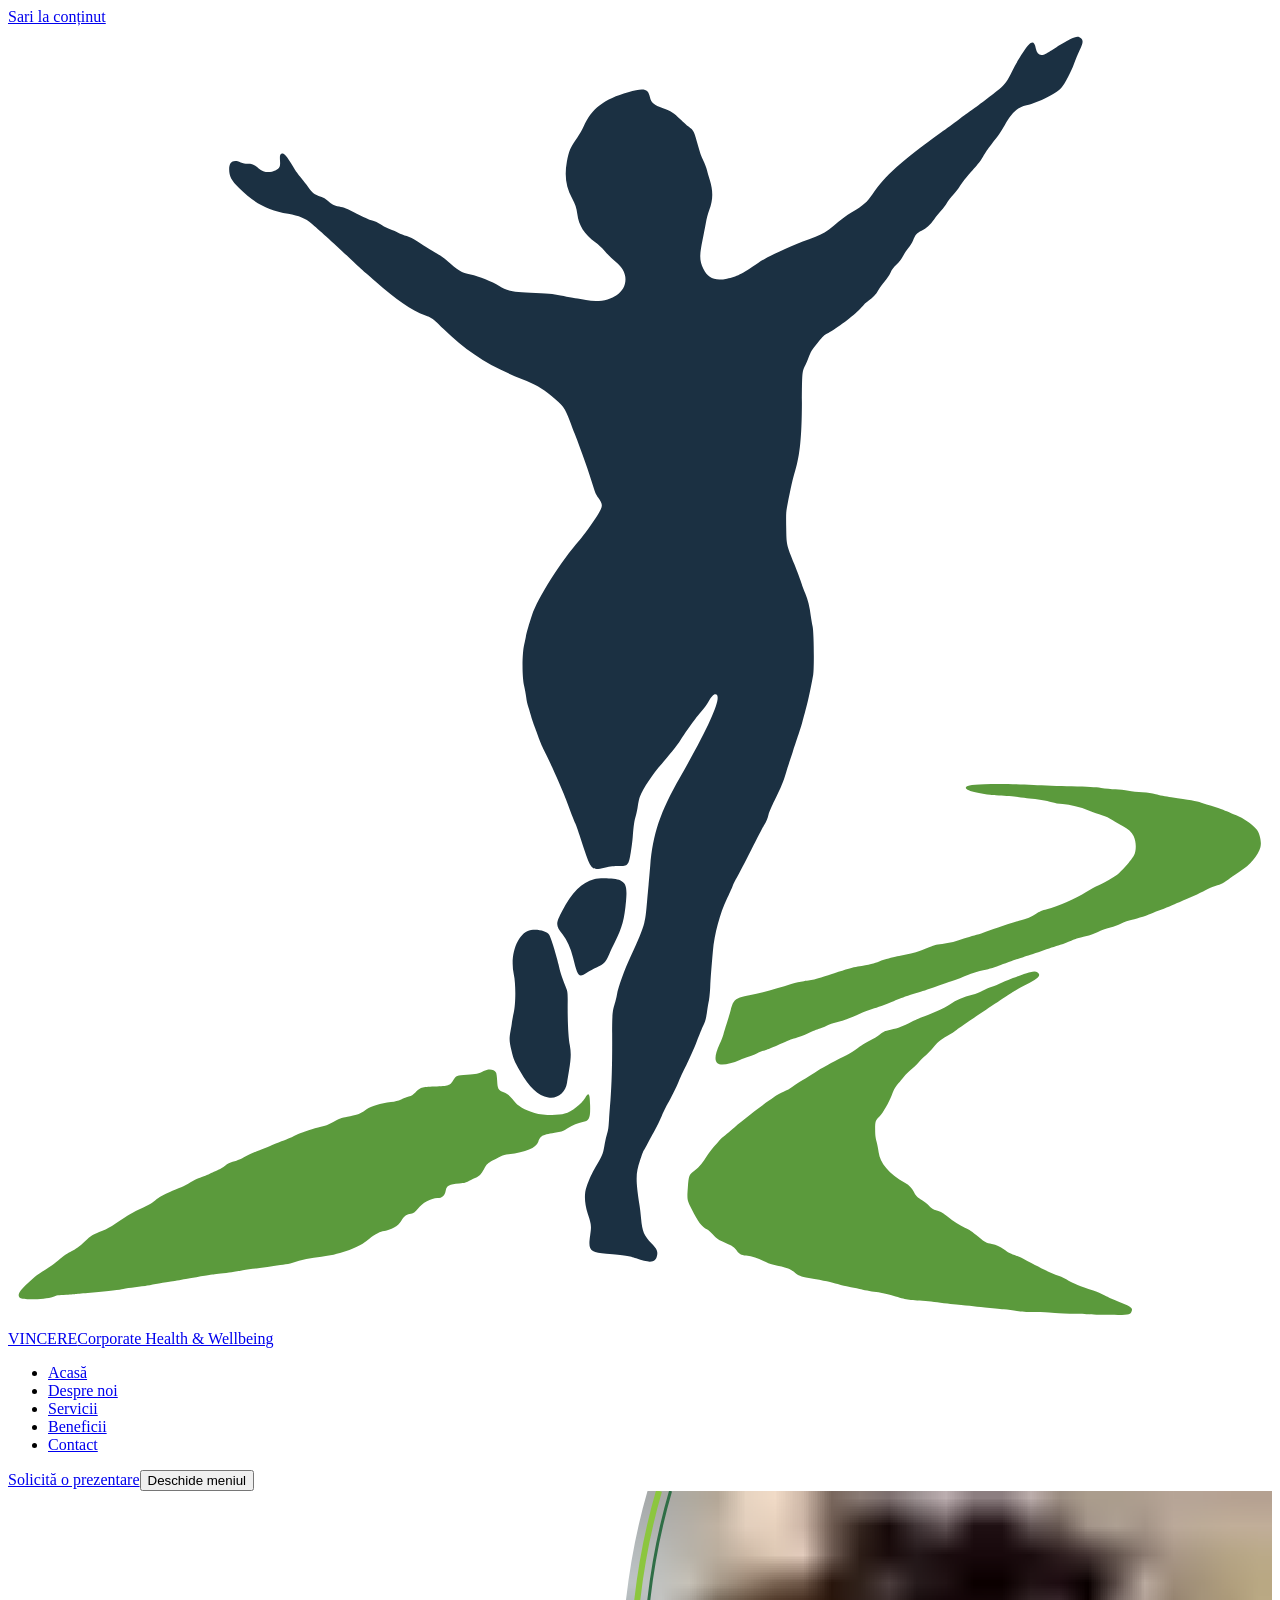
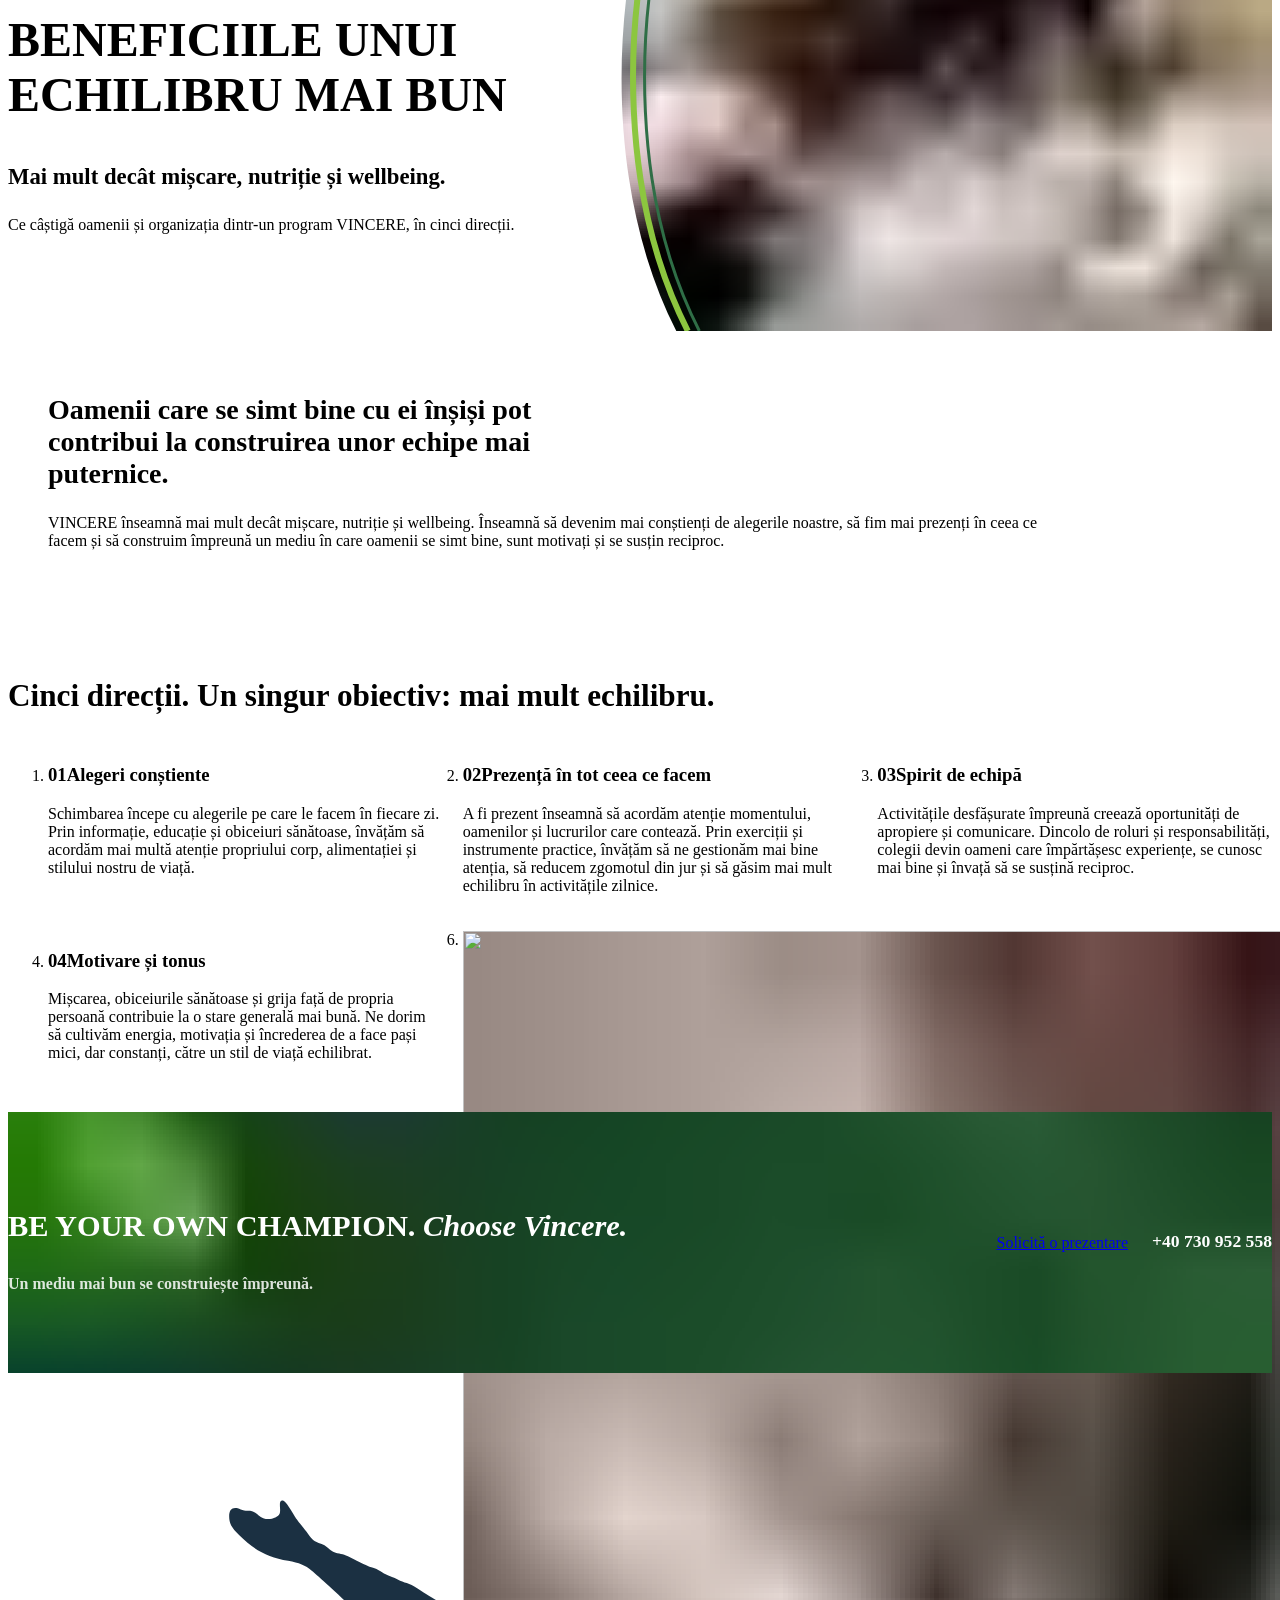
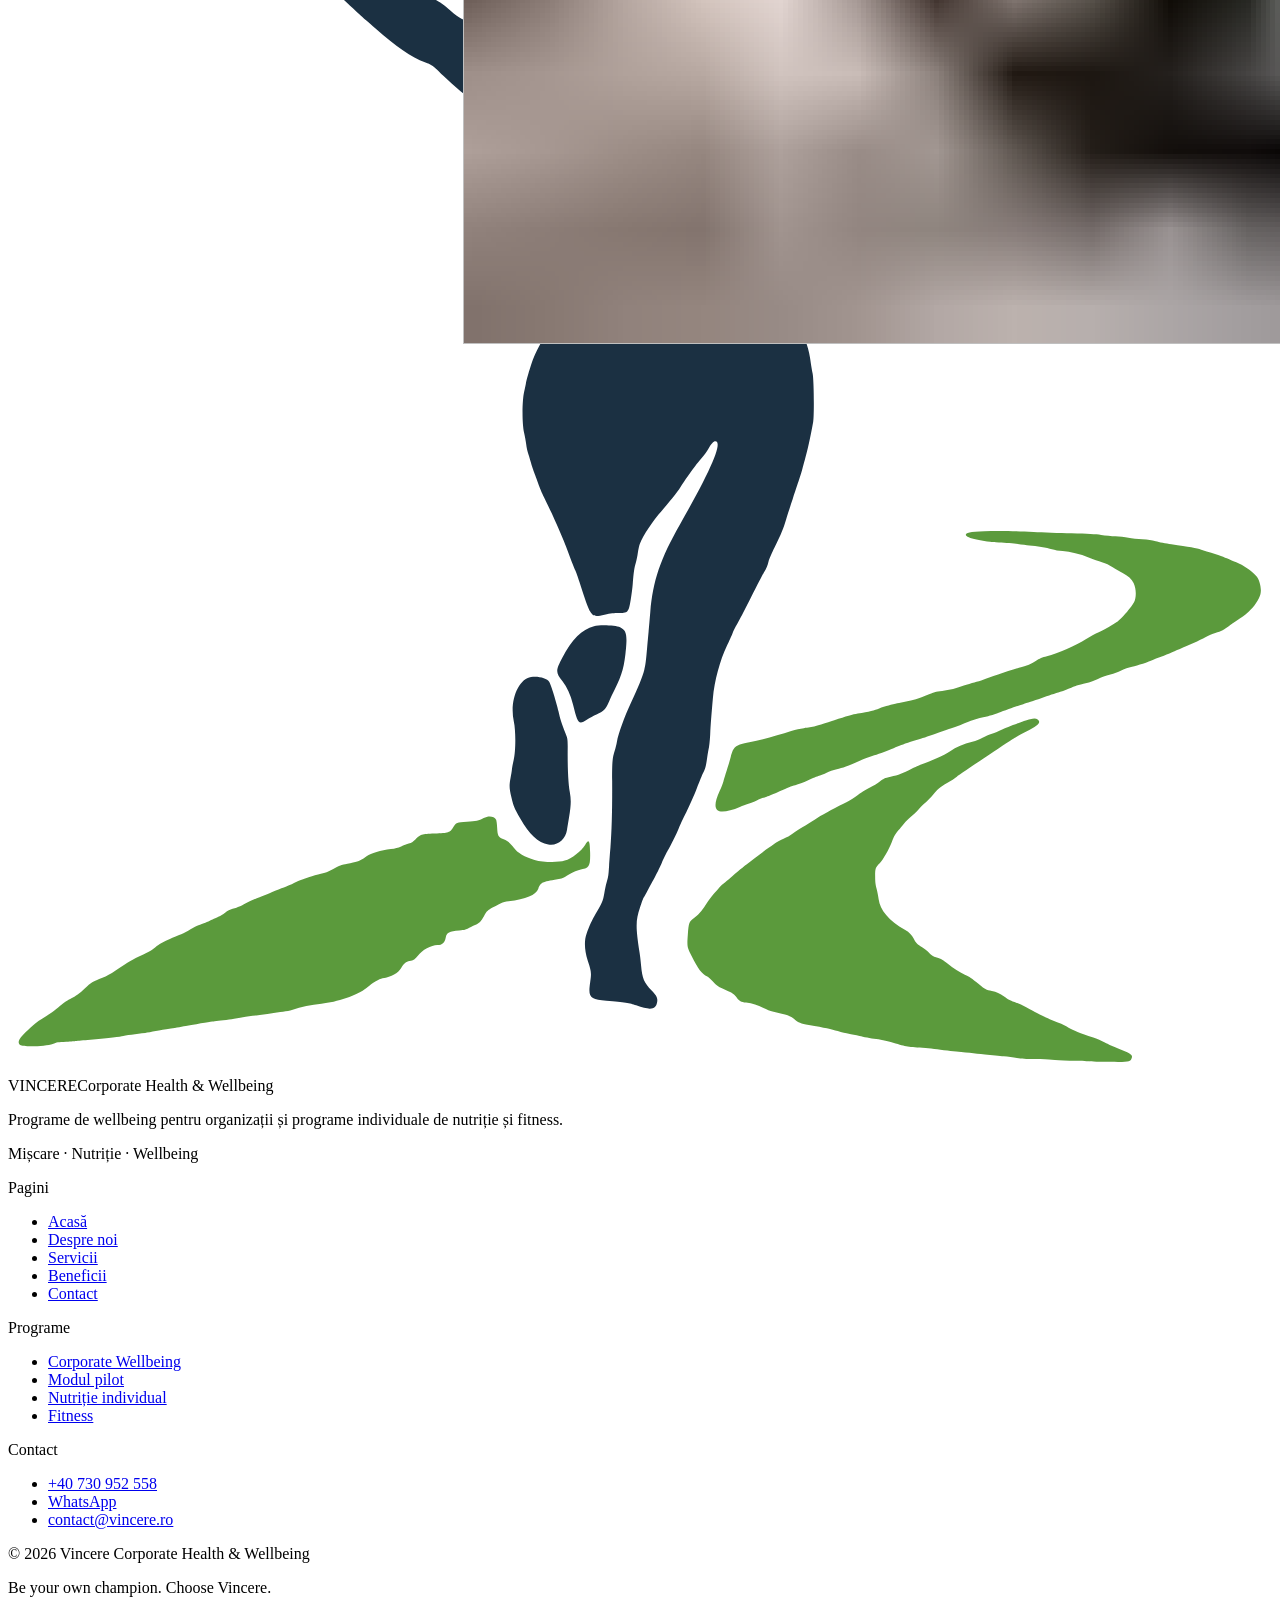
==== commit 8429aaf9: "Banda cu frunză, Servicii fără punctul 2 de sus, poze noi pe Despre noi și la rezultate" ====
--- a/beneficii/index.html
+++ b/beneficii/index.html
@@ -1,12 +1,12 @@
 <!DOCTYPE html><html lang="ro"><head><meta charset="UTF-8"><meta name="viewport" content="width=device-width, initial-scale=1"><title>Beneficii · VINCERE Corporate Health &amp; Wellbeing</title><meta name="description" content="Beneficiile unui echilibru mai bun: alegeri conștiente, prezență, spirit de echipă, motivare și un proiect construit împreună cu organizația."><link rel="icon" type="image/svg+xml" href="/vincere/favicon.svg"><meta name="theme-color" content="#2f6e46"><meta name="robots" content="noindex, nofollow"><script>document.documentElement.classList.add('js');</script><link rel="stylesheet" href="/vincere/_astro/Layout.DdMFpyct.css"><style>.ph[data-astro-cid-b2i3gsw2]{border-bottom:1px solid var(--color-line);display:grid}.ph-copy[data-astro-cid-b2i3gsw2]{padding:clamp(2.25rem, 6vw, 3.5rem) var(--gutter) 2rem}.ph-title[data-astro-cid-b2i3gsw2]{text-transform:uppercase;letter-spacing:0;font-size:clamp(1.9rem,1.3rem + 2.2vw,3rem)}.ph-sub[data-astro-cid-b2i3gsw2]{font-family:var(--font-head);color:var(--color-green);margin-top:.6rem;font-size:clamp(1.15rem,1.02rem + .5vw,1.45rem);font-weight:600;line-height:1.35}.ph-text[data-astro-cid-b2i3gsw2]{max-width:34rem;color:var(--color-muted);margin-top:1.1rem}.ph-photo[data-astro-cid-b2i3gsw2]{aspect-ratio:16/10;background:var(--color-tint);position:relative}.ph-photo[data-astro-cid-b2i3gsw2] img[data-astro-cid-b2i3gsw2]{object-fit:cover;width:100%;height:100%;position:absolute;inset:0}.ph-photo[data-astro-cid-b2i3gsw2] .swoosh{display:none}@media (width>=960px){.ph[data-astro-cid-b2i3gsw2]{grid-template-columns:minmax(0,.92fr) minmax(0,1.08fr);min-height:440px}.ph-copy[data-astro-cid-b2i3gsw2]{padding-block:3.5rem;padding-right:2.5rem;padding-left:max(var(--gutter), calc((100vw - 1200px) / 2 + var(--gutter)));align-self:center}.ph-photo[data-astro-cid-b2i3gsw2]{aspect-ratio:auto}.ph-photo[data-astro-cid-b2i3gsw2] .swoosh{display:block}}
-.swoosh[data-astro-cid-oj7elzqu]{pointer-events:none;width:clamp(70px,9vw,130px);height:100%;position:absolute;top:0;left:-1px}.sign[data-astro-cid-hap6cbwv]{background:var(--color-green-deep);color:#fff;padding-block:clamp(2.5rem,5vw,3.5rem)}.sign-row[data-astro-cid-hap6cbwv]{align-items:center;gap:1.75rem;display:grid}.sign-motto[data-astro-cid-hap6cbwv]{font-family:var(--font-head);text-transform:uppercase;font-size:clamp(1.35rem,1.1rem + 1vw,1.9rem);font-weight:800;line-height:1.25}.sign-motto[data-astro-cid-hap6cbwv] span[data-astro-cid-hap6cbwv]{text-transform:none;color:var(--color-lime);white-space:nowrap;font-style:italic;font-weight:700}.sign-text[data-astro-cid-hap6cbwv]{font-family:var(--font-head);color:#ffffffd9;margin-top:.5rem;font-weight:600}.sign-actions[data-astro-cid-hap6cbwv]{flex-wrap:wrap;align-items:center;gap:1rem 1.5rem;display:flex}.sign-phone[data-astro-cid-hap6cbwv]{font-family:var(--font-head);color:#fff;border-bottom:2px solid var(--color-lime);padding-bottom:2px;font-size:1.1rem;font-weight:700;text-decoration:none}.sign-phone[data-astro-cid-hap6cbwv]:hover{color:var(--color-lime)}@media (width>=900px){.sign-row[data-astro-cid-hap6cbwv]{grid-template-columns:1fr auto;gap:3rem}}
+.swoosh[data-astro-cid-oj7elzqu]{pointer-events:none;width:clamp(70px,9vw,130px);height:100%;position:absolute;top:0;left:-1px}.sign[data-astro-cid-hap6cbwv]{isolation:isolate;color:#fff;background:#112e1d;padding-block:clamp(2.75rem,5.5vw,4rem);position:relative;overflow:hidden}.sign-bg[data-astro-cid-hap6cbwv]{z-index:-1;position:absolute;inset:0}.sign-bg[data-astro-cid-hap6cbwv] img{object-fit:cover;width:100%;height:100%}.sign-bg[data-astro-cid-hap6cbwv]:after{content:"";background:linear-gradient(#112e1d80,#112e1dc7);position:absolute;inset:0}.sign-row[data-astro-cid-hap6cbwv]{align-items:center;gap:1.75rem;display:grid}.sign-motto[data-astro-cid-hap6cbwv]{font-family:var(--font-head);text-transform:uppercase;font-size:clamp(1.35rem,1.1rem + 1vw,1.9rem);font-weight:800;line-height:1.25}.sign-motto[data-astro-cid-hap6cbwv] span[data-astro-cid-hap6cbwv]{text-transform:none;color:var(--color-lime);white-space:nowrap;font-style:italic;font-weight:700}.sign-text[data-astro-cid-hap6cbwv]{font-family:var(--font-head);color:#ffffffd9;margin-top:.5rem;font-weight:600}.sign-actions[data-astro-cid-hap6cbwv]{flex-wrap:wrap;align-items:center;gap:1rem 1.5rem;display:flex}.sign-phone[data-astro-cid-hap6cbwv]{font-family:var(--font-head);color:#fff;border-bottom:2px solid var(--color-lime);padding-bottom:2px;font-size:1.1rem;font-weight:700;text-decoration:none}.sign-phone[data-astro-cid-hap6cbwv]:hover{color:var(--color-lime)}@media (width>=900px){.sign-row[data-astro-cid-hap6cbwv]{grid-template-columns:1fr auto;gap:3rem}}@media (width>=1024px){.sign-bg[data-astro-cid-hap6cbwv]:after{display:none}.sign-row[data-astro-cid-hap6cbwv]{padding-left:calc(var(--gutter) + max(0px, 23vw + 1.5rem - max(0px, (100vw - 1200px) / 2) - var(--gutter)))}}
 .intro[data-astro-cid-5tn3payg]{background:var(--color-tint);border-left:4px solid var(--color-lime);border-radius:4px var(--radius-card) var(--radius-card) 4px;padding:clamp(1.5rem,4vw,2.5rem)}.intro[data-astro-cid-5tn3payg] h2[data-astro-cid-5tn3payg]{max-width:40ch;font-size:clamp(1.3rem,1.1rem + .9vw,1.75rem)}.intro[data-astro-cid-5tn3payg] p[data-astro-cid-5tn3payg]{max-width:62rem;margin-top:1rem}.dir-title[data-astro-cid-5tn3payg]{max-width:none;margin-top:clamp(3rem,6vw,4.5rem);font-size:clamp(1.4rem,1.15rem + 1vw,2rem)}.ben-grid[data-astro-cid-5tn3payg]{gap:1.25rem;margin-top:2rem;display:grid}.ben-photo[data-astro-cid-5tn3payg]{min-height:240px;position:relative}.ben-photo[data-astro-cid-5tn3payg] img[data-astro-cid-5tn3payg]{position:absolute;inset:0}@media (width>=640px){.ben-grid[data-astro-cid-5tn3payg]{grid-template-columns:1fr 1fr}}@media (width>=960px){.ben-grid[data-astro-cid-5tn3payg]{grid-template-columns:repeat(3,1fr)}.ben-grid[data-astro-cid-5tn3payg]>li[data-astro-cid-5tn3payg]:nth-child(4){grid-area:2/1}.ben-grid[data-astro-cid-5tn3payg]>li[data-astro-cid-5tn3payg]:nth-child(5){grid-area:2/3}.ben-photo[data-astro-cid-5tn3payg]{grid-area:2/2;min-height:0}}
 </style></head><body class="min-h-dvh flex flex-col"><a href="#continut" class="sr-only focus:not-sr-only focus:fixed focus:top-3 focus:left-3 focus:z-[60] focus:bg-white focus:px-4 focus:py-2 focus:rounded-lg">Sari la conținut</a><header class="site-header" data-header data-astro-cid-nen7h5rs><div class="wrap header-row" data-astro-cid-nen7h5rs><a href="/vincere/" class="header-logo" aria-label="VINCERE, pagina de start" data-astro-cid-nen7h5rs><span class="logo logo-dark logo-md" data-astro-cid-f7espo7c><svg viewBox="101 68 2349 2416" role="img" aria-label="VINCERE" class="logo-mark" aria-hidden="true" data-astro-cid-f7espo7c="true">
 <g transform="translate(0,2520) scale(0.1,-0.1)">
 <path class="m-road" fill="#5b9a3c" d="M19155 10430 c-275 -10 -345 -24 -345 -71 0 -53 327 -128 615 -140 121 -5 279 -18 350 -29 72 -10 168 -22 215 -25 132 -9 326 -42 420 -70 53 -16 128 -29 200 -35 142 -11 319 -55 494 -122 72 -28 178 -65 236 -84 77 -24 131 -50 200 -94 52 -34 135 -82 184 -107 99 -50 170 -114 204 -184 51 -105 54 -269 8 -362 -41 -83 -253 -326 -321 -367 -31 -19 -94 -59 -140 -88 -46 -29 -134 -75 -195 -102 -61 -27 -166 -84 -233 -126 -188 -120 -524 -267 -731 -320 -88 -22 -128 -39 -215 -91 -58 -35 -131 -71 -161 -79 -199 -57 -672 -212 -808 -265 -40 -16 -113 -38 -164 -49 -50 -11 -138 -38 -194 -60 -123 -48 -275 -86 -404 -100 -122 -14 -151 -22 -290 -80 -145 -60 -259 -95 -380 -115 -52 -9 -126 -25 -165 -35 -38 -11 -110 -28 -160 -39 -49 -10 -128 -35 -175 -54 -87 -36 -183 -59 -399 -97 -87 -16 -214 -52 -435 -125 -331 -110 -399 -127 -566 -145 -75 -8 -142 -24 -235 -55 -234 -78 -537 -160 -778 -209 -267 -55 -293 -76 -346 -273 -17 -65 -51 -179 -76 -253 -24 -74 -51 -164 -60 -200 -9 -36 -40 -117 -70 -180 -87 -188 -100 -305 -40 -358 54 -46 235 -19 415 62 52 24 118 49 145 56 28 7 104 37 170 66 66 28 149 59 185 69 36 10 148 57 250 105 135 65 211 94 280 110 63 15 144 45 240 90 80 38 172 76 204 85 33 9 95 34 139 56 51 26 118 49 189 65 106 23 211 61 417 153 52 23 178 71 280 105 102 35 264 95 359 134 95 39 207 82 250 96 42 13 142 44 222 69 80 25 224 73 320 108 96 34 229 80 295 101 121 40 185 65 349 133 51 21 148 49 229 66 149 31 159 34 474 153 112 41 238 85 280 96 43 11 188 58 322 105 135 46 278 94 319 105 41 12 132 45 201 75 122 52 151 61 327 104 45 11 139 46 209 76 71 31 175 67 232 81 69 16 137 41 201 73 71 37 125 56 202 72 106 22 295 85 405 134 33 15 98 40 145 57 47 17 133 52 193 79 59 27 133 59 165 70 115 43 359 154 454 207 57 32 133 64 184 79 114 32 159 56 279 148 55 42 137 99 183 127 178 107 339 298 377 445 26 101 -11 264 -78 340 -85 96 -243 204 -371 254 -45 17 -123 51 -175 75 -84 39 -184 73 -476 161 -82 25 -225 50 -555 98 -102 15 -232 41 -290 57 -80 23 -139 32 -250 39 -80 5 -197 18 -260 29 -63 11 -171 23 -240 26 -69 2 -188 13 -265 24 -102 14 -251 22 -550 30 -225 6 -543 17 -705 25 -391 20 -660 24 -915 15z M20005 6936 c-116 -29 -446 -151 -530 -196 -49 -26 -130 -60 -180 -75 -49 -15 -128 -49 -175 -76 -62 -35 -113 -56 -190 -74 -162 -41 -297 -98 -418 -178 -102 -68 -369 -189 -533 -242 -30 -9 -112 -48 -184 -85 -149 -78 -235 -111 -382 -145 -119 -28 -126 -31 -213 -95 -36 -27 -109 -71 -162 -98 -101 -52 -157 -88 -293 -186 -44 -32 -138 -87 -210 -122 -209 -103 -411 -214 -535 -295 -63 -41 -162 -103 -220 -137 -58 -33 -141 -88 -185 -122 -54 -40 -110 -72 -172 -96 -53 -20 -124 -58 -164 -87 -40 -29 -90 -65 -113 -81 -251 -179 -569 -428 -671 -526 -38 -37 -100 -88 -136 -113 -37 -25 -86 -70 -110 -99 -24 -29 -73 -85 -110 -125 -36 -40 -89 -112 -118 -160 -72 -123 -144 -209 -230 -274 -105 -79 -111 -95 -127 -314 -16 -225 -15 -230 70 -400 120 -241 190 -332 292 -383 22 -12 69 -53 104 -92 71 -80 106 -103 246 -161 116 -48 153 -74 199 -138 44 -61 77 -79 171 -91 122 -17 215 -46 324 -100 55 -28 131 -57 168 -66 279 -62 331 -81 407 -144 76 -64 113 -78 267 -105 304 -52 417 -76 538 -114 69 -22 161 -45 205 -51 44 -7 134 -25 200 -41 66 -16 206 -42 310 -58 107 -17 245 -46 315 -67 258 -76 264 -77 605 -99 50 -4 146 -15 215 -25 69 -10 179 -24 245 -30 303 -29 435 -42 640 -65 121 -13 279 -29 350 -35 72 -6 181 -20 244 -31 88 -15 163 -19 335 -19 143 0 254 -6 316 -15 63 -10 175 -15 331 -15 130 0 281 -4 335 -10 55 -5 243 -11 419 -12 356 -3 369 -1 395 63 28 66 -3 89 -250 185 -80 31 -191 80 -246 110 -56 29 -153 71 -215 93 -254 88 -369 135 -459 185 -52 29 -131 67 -175 84 -198 75 -326 137 -675 325 -36 19 -105 49 -155 67 -96 35 -110 43 -193 103 -79 57 -143 86 -227 102 -107 21 -129 32 -245 130 -134 112 -169 136 -258 174 -85 36 -207 113 -317 201 -85 67 -123 89 -205 115 -68 22 -111 50 -157 104 -20 23 -71 63 -115 88 -87 51 -117 81 -155 157 -33 66 -83 119 -158 163 -312 188 -468 369 -495 575 -6 46 -23 130 -37 188 -23 87 -27 128 -28 235 0 151 5 164 89 248 56 57 172 262 221 391 39 103 69 156 122 216 27 30 75 88 106 127 32 40 88 97 126 127 38 30 102 91 142 135 40 45 99 102 132 128 33 27 95 91 138 143 93 115 124 140 269 224 61 36 139 87 173 114 61 49 930 632 1058 709 36 23 145 82 243 133 223 118 268 166 200 219 -30 24 -65 25 -139 7z M9850 5100 c-96 -51 -137 -60 -311 -68 -191 -10 -200 -13 -255 -104 -61 -100 -81 -106 -351 -118 -237 -10 -261 -17 -352 -108 -49 -48 -70 -62 -123 -77 -34 -10 -99 -34 -142 -53 -59 -25 -109 -38 -190 -49 -187 -24 -375 -79 -445 -130 -115 -83 -132 -91 -259 -121 -70 -17 -148 -33 -175 -37 -46 -6 -103 -32 -239 -108 -49 -28 -97 -44 -183 -63 -64 -13 -160 -41 -213 -60 -52 -20 -118 -43 -146 -51 -28 -8 -91 -37 -141 -63 -49 -27 -134 -63 -188 -80 -55 -17 -142 -52 -195 -76 -54 -25 -169 -72 -257 -105 -88 -33 -203 -85 -256 -115 -102 -58 -133 -71 -245 -103 -50 -14 -91 -36 -140 -72 -38 -28 -89 -61 -114 -71 -25 -11 -101 -46 -170 -78 -69 -32 -158 -68 -198 -79 -48 -15 -101 -41 -160 -81 -57 -39 -119 -70 -173 -89 -46 -15 -120 -46 -164 -68 -44 -22 -114 -55 -157 -72 -46 -20 -98 -51 -132 -81 -91 -80 -143 -111 -292 -176 -142 -62 -232 -115 -474 -279 -99 -67 -164 -103 -245 -134 -178 -70 -217 -94 -324 -195 -115 -108 -153 -136 -276 -199 -86 -44 -113 -64 -270 -198 -36 -31 -116 -87 -178 -124 -150 -91 -192 -123 -335 -255 -170 -156 -208 -230 -145 -280 51 -40 488 -26 603 19 79 31 96 34 252 41 92 5 171 11 176 14 5 3 105 12 223 21 273 20 549 51 632 70 60 14 284 45 437 60 36 4 124 20 195 35 72 16 186 36 255 45 69 9 206 32 305 50 288 54 475 85 514 85 20 0 81 7 136 15 55 9 145 20 200 26 55 5 150 21 210 35 62 14 171 29 250 34 77 5 196 21 265 35 68 14 172 29 231 35 62 5 131 18 165 30 176 65 357 104 549 120 283 23 673 158 837 290 132 107 230 166 298 180 173 35 286 97 344 189 55 86 93 117 159 131 70 14 108 39 154 100 79 106 249 200 362 200 93 0 135 38 156 140 19 91 63 113 252 129 103 8 118 12 185 49 40 22 94 47 120 57 62 23 100 62 155 162 64 114 51 105 324 244 20 10 79 23 130 30 326 39 511 117 554 234 43 115 69 128 355 175 79 13 116 29 206 86 69 44 181 89 264 105 123 24 144 71 138 314 -6 222 -24 249 -93 135 -68 -112 -249 -252 -378 -292 -125 -40 -403 -34 -562 11 -180 50 -319 132 -385 226 -57 81 -109 125 -189 159 -102 43 -113 62 -121 220 -3 67 -12 131 -19 144 -36 67 -138 81 -231 32z" />
 <path class="m-figure" fill="#1b3042" d="M20738 24267 c-57 -29 -166 -92 -243 -141 -77 -49 -162 -102 -190 -118 -104 -58 -171 -27 -194 92 -23 121 -64 142 -132 70 -69 -72 -219 -310 -306 -484 -101 -203 -131 -244 -243 -340 -83 -70 -437 -339 -536 -406 -27 -19 -125 -90 -219 -160 -93 -69 -235 -173 -314 -230 -790 -577 -1038 -799 -1286 -1155 -107 -154 -155 -196 -392 -343 -94 -58 -211 -145 -328 -242 -120 -101 -222 -163 -337 -205 -461 -168 -880 -360 -1068 -488 -308 -210 -399 -256 -579 -292 -227 -46 -356 8 -439 182 -73 154 -75 242 -11 553 16 80 41 210 56 290 16 93 39 183 65 250 72 191 74 355 9 561 -16 52 -39 132 -51 179 -11 47 -43 130 -71 185 -35 72 -63 152 -99 285 -70 257 -74 265 -174 340 -28 20 -96 82 -152 136 -117 115 -174 152 -321 205 -169 61 -222 107 -244 210 -33 156 -111 173 -404 90 -443 -124 -683 -308 -826 -634 -28 -63 -77 -150 -118 -208 -131 -185 -158 -248 -196 -458 -46 -257 -16 -463 100 -678 56 -104 80 -176 95 -287 27 -214 130 -374 334 -526 57 -41 122 -101 166 -154 40 -47 107 -114 149 -150 169 -142 220 -211 240 -321 56 -314 -298 -532 -729 -447 -58 11 -148 26 -200 32 -52 7 -148 25 -213 41 -163 39 -235 47 -522 59 -432 17 -537 37 -676 126 -128 83 -377 183 -532 215 -171 34 -232 71 -453 269 -39 36 -105 83 -145 104 -91 48 -234 136 -388 239 -89 59 -136 84 -201 104 -47 14 -119 42 -160 63 -41 21 -108 49 -148 64 -40 14 -108 48 -150 75 -82 53 -121 70 -217 97 -33 9 -143 59 -245 111 -209 107 -237 119 -336 138 -100 19 -130 34 -206 103 -53 48 -81 65 -132 81 -126 39 -161 66 -245 189 -22 32 -78 106 -126 163 -47 57 -98 124 -112 149 -113 196 -192 300 -228 300 -46 0 -57 -29 -50 -132 8 -111 -6 -142 -77 -177 -120 -58 -224 -46 -325 37 -86 69 -116 82 -198 82 -51 0 -86 7 -130 25 -140 58 -215 13 -215 -128 0 -130 41 -208 184 -349 279 -278 532 -410 912 -477 205 -37 319 -84 439 -184 115 -95 500 -446 765 -697 102 -96 214 -200 250 -230 36 -30 110 -95 165 -144 380 -339 679 -543 922 -631 134 -49 146 -58 343 -250 441 -430 847 -691 1455 -934 277 -112 357 -157 556 -317 208 -167 254 -229 338 -459 29 -77 69 -185 91 -240 130 -335 267 -723 349 -991 34 -108 49 -143 91 -200 89 -122 88 -160 -6 -310 -94 -150 -270 -395 -340 -474 -339 -381 -778 -1074 -887 -1400 -48 -141 -106 -345 -112 -390 -4 -25 -18 -97 -33 -160 -40 -175 -40 -599 0 -765 14 -60 31 -155 38 -210 6 -55 25 -138 41 -185 16 -47 37 -119 48 -160 10 -41 42 -136 71 -210 28 -74 65 -174 80 -221 16 -48 66 -160 111 -250 45 -90 104 -213 132 -274 132 -293 213 -481 257 -600 69 -188 147 -388 176 -452 13 -31 47 -124 74 -207 223 -684 205 -660 466 -607 117 24 176 31 266 31 172 0 181 10 222 256 14 82 30 210 36 284 18 221 29 301 55 386 14 44 32 131 40 193 9 62 25 136 36 164 62 159 243 432 406 613 118 132 305 366 343 429 78 132 316 463 390 542 53 57 104 124 134 178 55 98 97 145 131 145 147 0 -81 -536 -655 -1540 -369 -645 -507 -1054 -555 -1645 -9 -110 -23 -272 -31 -360 -8 -88 -19 -212 -25 -275 -24 -280 -31 -334 -55 -429 -31 -125 -112 -325 -249 -614 -116 -247 -234 -575 -259 -719 -8 -48 -26 -124 -41 -169 -44 -141 -48 -195 -47 -662 1 -473 -9 -831 -32 -1132 -9 -104 -20 -262 -26 -350 -12 -184 -13 -190 -47 -310 -14 -49 -33 -140 -43 -202 -21 -126 -39 -170 -156 -368 -71 -121 -118 -224 -175 -385 -44 -124 -35 -310 24 -487 69 -205 71 -229 46 -406 -41 -282 -9 -318 301 -343 340 -27 434 -42 554 -86 265 -97 367 -81 390 62 12 75 -8 115 -103 214 -141 147 -174 225 -196 465 -7 80 -20 191 -29 246 -73 475 -72 587 9 830 31 93 61 175 66 181 6 7 43 74 83 151 40 76 98 183 129 238 31 55 88 171 126 259 39 87 88 188 109 225 55 92 174 332 206 416 15 39 78 174 141 300 63 129 151 327 198 451 47 121 97 244 112 274 43 86 55 126 76 275 11 77 27 172 36 210 8 39 18 149 23 245 7 158 21 339 50 670 28 316 132 701 260 970 44 91 91 197 105 235 14 39 51 113 83 165 31 52 149 280 263 505 113 226 222 435 242 467 42 65 60 107 82 198 9 36 59 151 110 255 127 259 167 356 218 531 24 82 78 250 120 374 134 397 158 473 179 555 11 44 31 118 44 165 49 170 105 424 157 710 21 121 14 784 -10 900 -12 58 -27 146 -34 195 -20 166 -56 310 -102 417 -25 57 -56 141 -70 188 -13 47 -73 205 -131 353 -151 378 -148 366 -154 694 -4 262 -3 277 22 410 60 311 103 502 146 642 87 286 121 626 124 1251 3 568 5 588 58 694 16 32 45 100 64 150 45 117 57 136 168 275 111 138 112 139 201 187 150 80 477 325 570 426 28 30 69 75 91 100 23 25 64 60 90 78 81 54 133 111 180 195 25 44 77 115 115 159 46 52 83 106 109 160 31 65 54 95 113 152 56 54 85 92 118 154 23 45 69 115 101 154 35 43 70 100 89 146 44 107 67 132 156 176 95 47 156 102 236 214 33 47 92 118 130 159 38 41 87 109 110 150 26 48 68 102 113 147 40 40 95 110 125 159 29 48 81 118 114 156 249 283 274 315 319 399 26 49 93 147 150 219 143 180 163 209 246 351 145 252 232 331 408 375 237 59 551 218 652 331 59 66 178 292 231 441 27 76 74 190 104 253 66 137 70 176 26 221 -45 45 -89 40 -213 -24z M11900 8664 c-227 -61 -410 -243 -589 -586 -126 -240 -126 -271 4 -439 85 -110 150 -253 195 -431 93 -371 104 -383 263 -278 42 28 121 70 174 93 132 56 175 100 227 227 22 52 72 162 113 243 136 272 179 432 208 763 23 259 3 330 -110 387 -76 38 -372 51 -485 21z M10731 7718 c-243 -39 -403 -450 -321 -823 38 -169 37 -548 -2 -715 -14 -63 -29 -142 -33 -175 -3 -33 -15 -106 -26 -163 -26 -142 -24 -188 16 -358 42 -175 50 -193 162 -390 172 -305 334 -454 524 -486 174 -29 320 87 349 278 6 38 22 139 36 224 38 228 41 330 15 470 -27 141 -42 428 -40 750 2 235 2 235 -41 345 -78 204 -99 270 -129 406 -33 154 -141 497 -171 546 -42 69 -206 113 -339 91z" />
 </g>
-</svg><span class="logo-text" data-astro-cid-f7espo7c><span class="logo-name" data-astro-cid-f7espo7c>VINCERE</span><span class="logo-tag" data-astro-cid-f7espo7c>Corporate Health &amp; Wellbeing</span></span></span></a><nav class="nav-desktop" aria-label="Navigație principală" data-astro-cid-nen7h5rs><ul data-astro-cid-nen7h5rs><li data-astro-cid-nen7h5rs><a href="/vincere/" data-astro-cid-nen7h5rs>Acasă</a></li><li data-astro-cid-nen7h5rs><a href="/vincere/despre-noi" data-astro-cid-nen7h5rs>Despre noi</a></li><li data-astro-cid-nen7h5rs><a href="/vincere/servicii" data-astro-cid-nen7h5rs>Servicii</a></li><li data-astro-cid-nen7h5rs><a href="/vincere/beneficii" aria-current="page" data-astro-cid-nen7h5rs>Beneficii</a></li><li data-astro-cid-nen7h5rs><a href="/vincere/contact" data-astro-cid-nen7h5rs>Contact</a></li></ul></nav><a href="/vincere/contact" class="btn btn-green header-cta" data-astro-cid-nen7h5rs>Solicită o prezentare</a><button class="nav-toggle" type="button" aria-expanded="false" aria-controls="nav-mobile" data-nav-toggle data-astro-cid-nen7h5rs><span class="sr-only" data-astro-cid-nen7h5rs>Deschide meniul</span><span class="bars" aria-hidden="true" data-astro-cid-nen7h5rs><span data-astro-cid-nen7h5rs></span><span data-astro-cid-nen7h5rs></span></span></button></div><div class="nav-mobile" id="nav-mobile" hidden data-nav-panel data-astro-cid-nen7h5rs><nav class="wrap" aria-label="Navigație mobilă" data-astro-cid-nen7h5rs><ul data-astro-cid-nen7h5rs><li data-astro-cid-nen7h5rs><a href="/vincere/" data-astro-cid-nen7h5rs>Acasă</a></li><li data-astro-cid-nen7h5rs><a href="/vincere/despre-noi" data-astro-cid-nen7h5rs>Despre noi</a></li><li data-astro-cid-nen7h5rs><a href="/vincere/servicii" data-astro-cid-nen7h5rs>Servicii</a></li><li data-astro-cid-nen7h5rs><a href="/vincere/beneficii" aria-current="page" data-astro-cid-nen7h5rs>Beneficii</a></li><li data-astro-cid-nen7h5rs><a href="/vincere/contact" data-astro-cid-nen7h5rs>Contact</a></li></ul><a href="/vincere/contact" class="btn btn-green w-full mt-6" data-astro-cid-nen7h5rs>Solicită o prezentare</a></nav></div></header><script type="module">var e=document.querySelector(`[data-header]`),t=document.querySelector(`[data-nav-toggle]`),n=document.querySelector(`[data-nav-panel]`),r=r=>{t&&n&&(t.setAttribute(`aria-expanded`,String(r)),t.querySelector(`.sr-only`).textContent=r?`Închide meniul`:`Deschide meniul`,n.hidden=!r,document.body.style.overflow=r?`hidden`:``,e?.classList.toggle(`is-open`,r))};t?.addEventListener(`click`,()=>r(t.getAttribute(`aria-expanded`)!==`true`)),document.addEventListener(`keydown`,e=>{e.key===`Escape`&&r(!1)}),window.matchMedia(`(min-width: 1100px)`).addEventListener(`change`,e=>{e.matches&&r(!1)});var i=()=>e?.classList.toggle(`is-scrolled`,window.scrollY>8);i(),window.addEventListener(`scroll`,i,{passive:!0});</script><main id="continut" class="flex-1"><section class="ph" data-astro-cid-b2i3gsw2><div class="ph-copy" data-astro-cid-b2i3gsw2><h1 class="ph-title" data-astro-cid-b2i3gsw2>Beneficiile unui echilibru mai bun</h1><p class="ph-sub" data-astro-cid-b2i3gsw2>Mai mult decât mișcare, nutriție și wellbeing.</p><p class="ph-text" data-astro-cid-b2i3gsw2>Ce câștigă oamenii și organizația dintr-un program VINCERE, în cinci direcții.</p></div><div class="ph-photo" data-astro-cid-b2i3gsw2><picture data-astro-cid-b2i3gsw2="true"><source srcset="/vincere/_astro/atelier-echipa.7OMPf57S_lLVjg.avif 640w, /vincere/_astro/atelier-echipa.7OMPf57S_Z1XEaya.avif 960w, /vincere/_astro/atelier-echipa.7OMPf57S_23ksRS.avif 1280w" type="image/avif" sizes="(min-width: 960px) 56vw, 100vw"><source srcset="/vincere/_astro/atelier-echipa.7OMPf57S_Z1puWw.webp 640w, /vincere/_astro/atelier-echipa.7OMPf57S_Z2lQBOW.webp 960w, /vincere/_astro/atelier-echipa.7OMPf57S_qoSYm.webp 1280w" type="image/webp" sizes="(min-width: 960px) 56vw, 100vw"><img src="/vincere/_astro/atelier-echipa.7OMPf57S_En47z.webp" srcset="/vincere/_astro/atelier-echipa.7OMPf57S_Z1puWw.webp 640w, /vincere/_astro/atelier-echipa.7OMPf57S_Z2lQBOW.webp 960w, /vincere/_astro/atelier-echipa.7OMPf57S_qoSYm.webp 1280w" alt="Colegi care desenează împreună pe o foaie mare, așezați pe podea, în timpul unui atelier" sizes="(min-width: 960px) 56vw, 100vw" loading="eager" fetchpriority="high" data-astro-cid-b2i3gsw2="true" style="background:url([data-uri]) center 55%/cover no-repeat;object-position: center 55%" decoding="async" width="1800" height="1200"></picture><svg class="swoosh" viewBox="0 0 120 400" preserveAspectRatio="none" aria-hidden="true" data-astro-cid-oj7elzqu><path d="M0 0H62C22 120 22 280 92 400H0Z" fill="#fff" data-astro-cid-oj7elzqu></path><path d="M74 0C34 120 34 280 104 400" fill="none" stroke="#8cc63f" stroke-width="6" vector-effect="non-scaling-stroke" data-astro-cid-oj7elzqu></path><path d="M86 0C46 120 46 280 116 400" fill="none" stroke="#2f6e46" stroke-width="3" vector-effect="non-scaling-stroke" data-astro-cid-oj7elzqu></path></svg></div></section><section class="section" aria-labelledby="intro-h" data-astro-cid-5tn3payg><div class="wrap" data-astro-cid-5tn3payg><div class="intro reveal" data-astro-cid-5tn3payg><h2 id="intro-h" data-astro-cid-5tn3payg>Oamenii care se simt bine cu ei înșiși pot contribui la construirea unor echipe mai puternice.</h2><p data-astro-cid-5tn3payg>VINCERE înseamnă mai mult decât mișcare, nutriție și wellbeing. Înseamnă să devenim mai conștienți de alegerile noastre, să fim mai prezenți în ceea ce facem și să construim împreună un mediu în care oamenii se simt bine, sunt motivați și se susțin reciproc.</p></div><h2 class="sec-title dir-title" data-astro-cid-5tn3payg>Cinci direcții. Un singur obiectiv: mai mult echilibru.</h2><ol class="ben-grid" data-astro-cid-5tn3payg><li class="bar-card reveal" style="--i:0" data-astro-cid-5tn3payg><h3 data-astro-cid-5tn3payg><span class="nr" data-astro-cid-5tn3payg>01</span>Alegeri conștiente</h3><p data-astro-cid-5tn3payg>Schimbarea începe cu alegerile pe care le facem în fiecare zi. Prin informație, educație și obiceiuri sănătoase, învățăm să acordăm mai multă atenție propriului corp, alimentației și stilului nostru de viață.</p></li><li class="bar-card reveal" style="--i:1" data-astro-cid-5tn3payg><h3 data-astro-cid-5tn3payg><span class="nr" data-astro-cid-5tn3payg>02</span>Prezență în tot ceea ce facem</h3><p data-astro-cid-5tn3payg>A fi prezent înseamnă să acordăm atenție momentului, oamenilor și lucrurilor care contează. Prin exerciții și instrumente practice, învățăm să ne gestionăm mai bine atenția, să reducem zgomotul din jur și să găsim mai mult echilibru în activitățile zilnice.</p></li><li class="bar-card reveal" style="--i:2" data-astro-cid-5tn3payg><h3 data-astro-cid-5tn3payg><span class="nr" data-astro-cid-5tn3payg>03</span>Spirit de echipă</h3><p data-astro-cid-5tn3payg>Activitățile desfășurate împreună creează oportunități de apropiere și comunicare. Dincolo de roluri și responsabilități, colegii devin oameni care împărtășesc experiențe, se cunosc mai bine și învață să se susțină reciproc.</p></li><li class="bar-card reveal" style="--i:3" data-astro-cid-5tn3payg><h3 data-astro-cid-5tn3payg><span class="nr" data-astro-cid-5tn3payg>04</span>Motivare și tonus</h3><p data-astro-cid-5tn3payg>Mișcarea, obiceiurile sănătoase și grija față de propria persoană contribuie la o stare generală mai bună. Ne dorim să cultivăm energia, motivația și încrederea de a face pași mici, dar constanți, către un stil de viață echilibrat.</p></li><li class="bar-card reveal" style="--i:4" data-astro-cid-5tn3payg><h3 data-astro-cid-5tn3payg><span class="nr" data-astro-cid-5tn3payg>05</span>Un proiect comun</h3><p data-astro-cid-5tn3payg>VINCERE nu este un program impus și nici un simplu furnizor de servicii. Este un proiect pe care îl construim împreună cu organizația și oamenii săi, ținând cont de nevoile, ideile și implicarea lor. Pentru că un mediu mai bun se construiește împreună.</p></li><li class="ben-photo photo reveal" aria-hidden="true" data-astro-cid-5tn3payg><picture data-astro-cid-5tn3payg="true"><source srcset="/vincere/_astro/meditatie-birou.D1t7BwNV_1iIOyt.avif 480w, /vincere/_astro/meditatie-birou.D1t7BwNV_1bYO1F.avif 800w" type="image/avif" sizes="(min-width: 960px) 33vw, 100vw"><source srcset="/vincere/_astro/meditatie-birou.D1t7BwNV_ZjbJk3.webp 480w, /vincere/_astro/meditatie-birou.D1t7BwNV_ZpUJQQ.webp 800w" type="image/webp" sizes="(min-width: 960px) 33vw, 100vw"><img src="/vincere/_astro/meditatie-birou.D1t7BwNV_1G3JwO.webp" srcset="/vincere/_astro/meditatie-birou.D1t7BwNV_ZjbJk3.webp 480w, /vincere/_astro/meditatie-birou.D1t7BwNV_ZpUJQQ.webp 800w" alt sizes="(min-width: 960px) 33vw, 100vw" data-astro-cid-5tn3payg="true" style="background:url([data-uri]) center 40%/cover no-repeat;object-position: center 40%" loading="lazy" decoding="async" width="1800" height="1013"></picture></li></ol></div></section><section class="sign" aria-label="Deviza VINCERE" data-astro-cid-hap6cbwv><div class="wrap sign-row" data-astro-cid-hap6cbwv><div data-astro-cid-hap6cbwv><p class="sign-motto" data-astro-cid-hap6cbwv>Be your own champion. <span data-astro-cid-hap6cbwv>Choose Vincere.</span></p><p class="sign-text" data-astro-cid-hap6cbwv>Un mediu mai bun se construiește împreună.</p></div><div class="sign-actions" data-astro-cid-hap6cbwv><a href="/vincere/contact" class="btn btn-lime" data-astro-cid-hap6cbwv>Solicită o prezentare</a><a href="tel:+40730952558" class="sign-phone" data-astro-cid-hap6cbwv>+40 730 952 558</a></div></div></section></main><footer class="footer" data-astro-cid-jo6i4kqk><div class="wrap footer-grid" data-astro-cid-jo6i4kqk><div class="footer-brand" data-astro-cid-jo6i4kqk><span class="logo logo-dark logo-lg" data-astro-cid-f7espo7c><svg viewBox="101 68 2349 2416" role="img" aria-label="VINCERE" class="logo-mark" aria-hidden="true" data-astro-cid-f7espo7c="true">
+</svg><span class="logo-text" data-astro-cid-f7espo7c><span class="logo-name" data-astro-cid-f7espo7c>VINCERE</span><span class="logo-tag" data-astro-cid-f7espo7c>Corporate Health &amp; Wellbeing</span></span></span></a><nav class="nav-desktop" aria-label="Navigație principală" data-astro-cid-nen7h5rs><ul data-astro-cid-nen7h5rs><li data-astro-cid-nen7h5rs><a href="/vincere/" data-astro-cid-nen7h5rs>Acasă</a></li><li data-astro-cid-nen7h5rs><a href="/vincere/despre-noi" data-astro-cid-nen7h5rs>Despre noi</a></li><li data-astro-cid-nen7h5rs><a href="/vincere/servicii" data-astro-cid-nen7h5rs>Servicii</a></li><li data-astro-cid-nen7h5rs><a href="/vincere/beneficii" aria-current="page" data-astro-cid-nen7h5rs>Beneficii</a></li><li data-astro-cid-nen7h5rs><a href="/vincere/contact" data-astro-cid-nen7h5rs>Contact</a></li></ul></nav><a href="/vincere/contact" class="btn btn-green header-cta" data-astro-cid-nen7h5rs>Solicită o prezentare</a><button class="nav-toggle" type="button" aria-expanded="false" aria-controls="nav-mobile" data-nav-toggle data-astro-cid-nen7h5rs><span class="sr-only" data-astro-cid-nen7h5rs>Deschide meniul</span><span class="bars" aria-hidden="true" data-astro-cid-nen7h5rs><span data-astro-cid-nen7h5rs></span><span data-astro-cid-nen7h5rs></span></span></button></div><div class="nav-mobile" id="nav-mobile" hidden data-nav-panel data-astro-cid-nen7h5rs><nav class="wrap" aria-label="Navigație mobilă" data-astro-cid-nen7h5rs><ul data-astro-cid-nen7h5rs><li data-astro-cid-nen7h5rs><a href="/vincere/" data-astro-cid-nen7h5rs>Acasă</a></li><li data-astro-cid-nen7h5rs><a href="/vincere/despre-noi" data-astro-cid-nen7h5rs>Despre noi</a></li><li data-astro-cid-nen7h5rs><a href="/vincere/servicii" data-astro-cid-nen7h5rs>Servicii</a></li><li data-astro-cid-nen7h5rs><a href="/vincere/beneficii" aria-current="page" data-astro-cid-nen7h5rs>Beneficii</a></li><li data-astro-cid-nen7h5rs><a href="/vincere/contact" data-astro-cid-nen7h5rs>Contact</a></li></ul><a href="/vincere/contact" class="btn btn-green w-full mt-6" data-astro-cid-nen7h5rs>Solicită o prezentare</a></nav></div></header><script type="module">var e=document.querySelector(`[data-header]`),t=document.querySelector(`[data-nav-toggle]`),n=document.querySelector(`[data-nav-panel]`),r=r=>{t&&n&&(t.setAttribute(`aria-expanded`,String(r)),t.querySelector(`.sr-only`).textContent=r?`Închide meniul`:`Deschide meniul`,n.hidden=!r,document.body.style.overflow=r?`hidden`:``,e?.classList.toggle(`is-open`,r))};t?.addEventListener(`click`,()=>r(t.getAttribute(`aria-expanded`)!==`true`)),document.addEventListener(`keydown`,e=>{e.key===`Escape`&&r(!1)}),window.matchMedia(`(min-width: 1100px)`).addEventListener(`change`,e=>{e.matches&&r(!1)});var i=()=>e?.classList.toggle(`is-scrolled`,window.scrollY>8);i(),window.addEventListener(`scroll`,i,{passive:!0});</script><main id="continut" class="flex-1"><section class="ph" data-astro-cid-b2i3gsw2><div class="ph-copy" data-astro-cid-b2i3gsw2><h1 class="ph-title" data-astro-cid-b2i3gsw2>Beneficiile unui echilibru mai bun</h1><p class="ph-sub" data-astro-cid-b2i3gsw2>Mai mult decât mișcare, nutriție și wellbeing.</p><p class="ph-text" data-astro-cid-b2i3gsw2>Ce câștigă oamenii și organizația dintr-un program VINCERE, în cinci direcții.</p></div><div class="ph-photo" data-astro-cid-b2i3gsw2><picture data-astro-cid-b2i3gsw2="true"><source srcset="/vincere/_astro/atelier-echipa.7OMPf57S_lLVjg.avif 640w, /vincere/_astro/atelier-echipa.7OMPf57S_Z1XEaya.avif 960w, /vincere/_astro/atelier-echipa.7OMPf57S_23ksRS.avif 1280w" type="image/avif" sizes="(min-width: 960px) 56vw, 100vw"><source srcset="/vincere/_astro/atelier-echipa.7OMPf57S_Z1puWw.webp 640w, /vincere/_astro/atelier-echipa.7OMPf57S_Z2lQBOW.webp 960w, /vincere/_astro/atelier-echipa.7OMPf57S_qoSYm.webp 1280w" type="image/webp" sizes="(min-width: 960px) 56vw, 100vw"><img src="/vincere/_astro/atelier-echipa.7OMPf57S_En47z.webp" srcset="/vincere/_astro/atelier-echipa.7OMPf57S_Z1puWw.webp 640w, /vincere/_astro/atelier-echipa.7OMPf57S_Z2lQBOW.webp 960w, /vincere/_astro/atelier-echipa.7OMPf57S_qoSYm.webp 1280w" alt="Colegi care desenează împreună pe o foaie mare, așezați pe podea, în timpul unui atelier" sizes="(min-width: 960px) 56vw, 100vw" loading="eager" fetchpriority="high" data-astro-cid-b2i3gsw2="true" style="background:url([data-uri]) center 55%/cover no-repeat;object-position: center 55%" decoding="async" width="1800" height="1200"></picture><svg class="swoosh" viewBox="0 0 120 400" preserveAspectRatio="none" aria-hidden="true" data-astro-cid-oj7elzqu><path d="M0 0H62C22 120 22 280 92 400H0Z" fill="#fff" data-astro-cid-oj7elzqu></path><path d="M74 0C34 120 34 280 104 400" fill="none" stroke="#8cc63f" stroke-width="6" vector-effect="non-scaling-stroke" data-astro-cid-oj7elzqu></path><path d="M86 0C46 120 46 280 116 400" fill="none" stroke="#2f6e46" stroke-width="3" vector-effect="non-scaling-stroke" data-astro-cid-oj7elzqu></path></svg></div></section><section class="section" aria-labelledby="intro-h" data-astro-cid-5tn3payg><div class="wrap" data-astro-cid-5tn3payg><div class="intro reveal" data-astro-cid-5tn3payg><h2 id="intro-h" data-astro-cid-5tn3payg>Oamenii care se simt bine cu ei înșiși pot contribui la construirea unor echipe mai puternice.</h2><p data-astro-cid-5tn3payg>VINCERE înseamnă mai mult decât mișcare, nutriție și wellbeing. Înseamnă să devenim mai conștienți de alegerile noastre, să fim mai prezenți în ceea ce facem și să construim împreună un mediu în care oamenii se simt bine, sunt motivați și se susțin reciproc.</p></div><h2 class="sec-title dir-title" data-astro-cid-5tn3payg>Cinci direcții. Un singur obiectiv: mai mult echilibru.</h2><ol class="ben-grid" data-astro-cid-5tn3payg><li class="bar-card reveal" style="--i:0" data-astro-cid-5tn3payg><h3 data-astro-cid-5tn3payg><span class="nr" data-astro-cid-5tn3payg>01</span>Alegeri conștiente</h3><p data-astro-cid-5tn3payg>Schimbarea începe cu alegerile pe care le facem în fiecare zi. Prin informație, educație și obiceiuri sănătoase, învățăm să acordăm mai multă atenție propriului corp, alimentației și stilului nostru de viață.</p></li><li class="bar-card reveal" style="--i:1" data-astro-cid-5tn3payg><h3 data-astro-cid-5tn3payg><span class="nr" data-astro-cid-5tn3payg>02</span>Prezență în tot ceea ce facem</h3><p data-astro-cid-5tn3payg>A fi prezent înseamnă să acordăm atenție momentului, oamenilor și lucrurilor care contează. Prin exerciții și instrumente practice, învățăm să ne gestionăm mai bine atenția, să reducem zgomotul din jur și să găsim mai mult echilibru în activitățile zilnice.</p></li><li class="bar-card reveal" style="--i:2" data-astro-cid-5tn3payg><h3 data-astro-cid-5tn3payg><span class="nr" data-astro-cid-5tn3payg>03</span>Spirit de echipă</h3><p data-astro-cid-5tn3payg>Activitățile desfășurate împreună creează oportunități de apropiere și comunicare. Dincolo de roluri și responsabilități, colegii devin oameni care împărtășesc experiențe, se cunosc mai bine și învață să se susțină reciproc.</p></li><li class="bar-card reveal" style="--i:3" data-astro-cid-5tn3payg><h3 data-astro-cid-5tn3payg><span class="nr" data-astro-cid-5tn3payg>04</span>Motivare și tonus</h3><p data-astro-cid-5tn3payg>Mișcarea, obiceiurile sănătoase și grija față de propria persoană contribuie la o stare generală mai bună. Ne dorim să cultivăm energia, motivația și încrederea de a face pași mici, dar constanți, către un stil de viață echilibrat.</p></li><li class="bar-card reveal" style="--i:4" data-astro-cid-5tn3payg><h3 data-astro-cid-5tn3payg><span class="nr" data-astro-cid-5tn3payg>05</span>Un proiect comun</h3><p data-astro-cid-5tn3payg>VINCERE nu este un program impus și nici un simplu furnizor de servicii. Este un proiect pe care îl construim împreună cu organizația și oamenii săi, ținând cont de nevoile, ideile și implicarea lor. Pentru că un mediu mai bun se construiește împreună.</p></li><li class="ben-photo photo reveal" aria-hidden="true" data-astro-cid-5tn3payg><picture data-astro-cid-5tn3payg="true"><source srcset="/vincere/_astro/meditatie-birou.D1t7BwNV_1iIOyt.avif 480w, /vincere/_astro/meditatie-birou.D1t7BwNV_1bYO1F.avif 800w" type="image/avif" sizes="(min-width: 960px) 33vw, 100vw"><source srcset="/vincere/_astro/meditatie-birou.D1t7BwNV_ZjbJk3.webp 480w, /vincere/_astro/meditatie-birou.D1t7BwNV_ZpUJQQ.webp 800w" type="image/webp" sizes="(min-width: 960px) 33vw, 100vw"><img src="/vincere/_astro/meditatie-birou.D1t7BwNV_1G3JwO.webp" srcset="/vincere/_astro/meditatie-birou.D1t7BwNV_ZjbJk3.webp 480w, /vincere/_astro/meditatie-birou.D1t7BwNV_ZpUJQQ.webp 800w" alt sizes="(min-width: 960px) 33vw, 100vw" data-astro-cid-5tn3payg="true" style="background:url([data-uri]) center 40%/cover no-repeat;object-position: center 40%" loading="lazy" decoding="async" width="1800" height="1013"></picture></li></ol></div></section><section class="sign" aria-label="Deviza VINCERE" data-astro-cid-hap6cbwv><div class="sign-bg" aria-hidden="true" data-astro-cid-hap6cbwv><picture data-astro-cid-hap6cbwv="true"><source srcset="/vincere/_astro/banda-frunza.BCEJnrep_UczPJ.avif 900w, /vincere/_astro/banda-frunza.BCEJnrep_ZSuTCN.avif 1600w, /vincere/_astro/banda-frunza.BCEJnrep_h1cyI.avif 2400w" type="image/avif" sizes="100vw"><source srcset="/vincere/_astro/banda-frunza.BCEJnrep_Gl8pF.webp 900w, /vincere/_astro/banda-frunza.BCEJnrep_2eeqK2.webp 1600w, /vincere/_astro/banda-frunza.BCEJnrep_Z1FqzQn.webp 2400w" type="image/webp" sizes="100vw"><img src="/vincere/_astro/banda-frunza.BCEJnrep_Z1FqzQn.webp" srcset="/vincere/_astro/banda-frunza.BCEJnrep_Gl8pF.webp 900w, /vincere/_astro/banda-frunza.BCEJnrep_2eeqK2.webp 1600w, /vincere/_astro/banda-frunza.BCEJnrep_Z1FqzQn.webp 2400w" alt sizes="100vw" data-astro-cid-hap6cbwv="true" style="background:url([data-uri]) left center/cover no-repeat;object-position: left center" loading="lazy" decoding="async" width="2400" height="760"></picture></div><div class="wrap sign-row" data-astro-cid-hap6cbwv><div data-astro-cid-hap6cbwv><p class="sign-motto" data-astro-cid-hap6cbwv>Be your own champion. <span data-astro-cid-hap6cbwv>Choose Vincere.</span></p><p class="sign-text" data-astro-cid-hap6cbwv>Un mediu mai bun se construiește împreună.</p></div><div class="sign-actions" data-astro-cid-hap6cbwv><a href="/vincere/contact" class="btn btn-lime" data-astro-cid-hap6cbwv>Solicită o prezentare</a><a href="tel:+40730952558" class="sign-phone" data-astro-cid-hap6cbwv>+40 730 952 558</a></div></div></section></main><footer class="footer" data-astro-cid-jo6i4kqk><div class="wrap footer-grid" data-astro-cid-jo6i4kqk><div class="footer-brand" data-astro-cid-jo6i4kqk><span class="logo logo-dark logo-lg" data-astro-cid-f7espo7c><svg viewBox="101 68 2349 2416" role="img" aria-label="VINCERE" class="logo-mark" aria-hidden="true" data-astro-cid-f7espo7c="true">
 <g transform="translate(0,2520) scale(0.1,-0.1)">
 <path class="m-road" fill="#5b9a3c" d="M19155 10430 c-275 -10 -345 -24 -345 -71 0 -53 327 -128 615 -140 121 -5 279 -18 350 -29 72 -10 168 -22 215 -25 132 -9 326 -42 420 -70 53 -16 128 -29 200 -35 142 -11 319 -55 494 -122 72 -28 178 -65 236 -84 77 -24 131 -50 200 -94 52 -34 135 -82 184 -107 99 -50 170 -114 204 -184 51 -105 54 -269 8 -362 -41 -83 -253 -326 -321 -367 -31 -19 -94 -59 -140 -88 -46 -29 -134 -75 -195 -102 -61 -27 -166 -84 -233 -126 -188 -120 -524 -267 -731 -320 -88 -22 -128 -39 -215 -91 -58 -35 -131 -71 -161 -79 -199 -57 -672 -212 -808 -265 -40 -16 -113 -38 -164 -49 -50 -11 -138 -38 -194 -60 -123 -48 -275 -86 -404 -100 -122 -14 -151 -22 -290 -80 -145 -60 -259 -95 -380 -115 -52 -9 -126 -25 -165 -35 -38 -11 -110 -28 -160 -39 -49 -10 -128 -35 -175 -54 -87 -36 -183 -59 -399 -97 -87 -16 -214 -52 -435 -125 -331 -110 -399 -127 -566 -145 -75 -8 -142 -24 -235 -55 -234 -78 -537 -160 -778 -209 -267 -55 -293 -76 -346 -273 -17 -65 -51 -179 -76 -253 -24 -74 -51 -164 -60 -200 -9 -36 -40 -117 -70 -180 -87 -188 -100 -305 -40 -358 54 -46 235 -19 415 62 52 24 118 49 145 56 28 7 104 37 170 66 66 28 149 59 185 69 36 10 148 57 250 105 135 65 211 94 280 110 63 15 144 45 240 90 80 38 172 76 204 85 33 9 95 34 139 56 51 26 118 49 189 65 106 23 211 61 417 153 52 23 178 71 280 105 102 35 264 95 359 134 95 39 207 82 250 96 42 13 142 44 222 69 80 25 224 73 320 108 96 34 229 80 295 101 121 40 185 65 349 133 51 21 148 49 229 66 149 31 159 34 474 153 112 41 238 85 280 96 43 11 188 58 322 105 135 46 278 94 319 105 41 12 132 45 201 75 122 52 151 61 327 104 45 11 139 46 209 76 71 31 175 67 232 81 69 16 137 41 201 73 71 37 125 56 202 72 106 22 295 85 405 134 33 15 98 40 145 57 47 17 133 52 193 79 59 27 133 59 165 70 115 43 359 154 454 207 57 32 133 64 184 79 114 32 159 56 279 148 55 42 137 99 183 127 178 107 339 298 377 445 26 101 -11 264 -78 340 -85 96 -243 204 -371 254 -45 17 -123 51 -175 75 -84 39 -184 73 -476 161 -82 25 -225 50 -555 98 -102 15 -232 41 -290 57 -80 23 -139 32 -250 39 -80 5 -197 18 -260 29 -63 11 -171 23 -240 26 -69 2 -188 13 -265 24 -102 14 -251 22 -550 30 -225 6 -543 17 -705 25 -391 20 -660 24 -915 15z M20005 6936 c-116 -29 -446 -151 -530 -196 -49 -26 -130 -60 -180 -75 -49 -15 -128 -49 -175 -76 -62 -35 -113 -56 -190 -74 -162 -41 -297 -98 -418 -178 -102 -68 -369 -189 -533 -242 -30 -9 -112 -48 -184 -85 -149 -78 -235 -111 -382 -145 -119 -28 -126 -31 -213 -95 -36 -27 -109 -71 -162 -98 -101 -52 -157 -88 -293 -186 -44 -32 -138 -87 -210 -122 -209 -103 -411 -214 -535 -295 -63 -41 -162 -103 -220 -137 -58 -33 -141 -88 -185 -122 -54 -40 -110 -72 -172 -96 -53 -20 -124 -58 -164 -87 -40 -29 -90 -65 -113 -81 -251 -179 -569 -428 -671 -526 -38 -37 -100 -88 -136 -113 -37 -25 -86 -70 -110 -99 -24 -29 -73 -85 -110 -125 -36 -40 -89 -112 -118 -160 -72 -123 -144 -209 -230 -274 -105 -79 -111 -95 -127 -314 -16 -225 -15 -230 70 -400 120 -241 190 -332 292 -383 22 -12 69 -53 104 -92 71 -80 106 -103 246 -161 116 -48 153 -74 199 -138 44 -61 77 -79 171 -91 122 -17 215 -46 324 -100 55 -28 131 -57 168 -66 279 -62 331 -81 407 -144 76 -64 113 -78 267 -105 304 -52 417 -76 538 -114 69 -22 161 -45 205 -51 44 -7 134 -25 200 -41 66 -16 206 -42 310 -58 107 -17 245 -46 315 -67 258 -76 264 -77 605 -99 50 -4 146 -15 215 -25 69 -10 179 -24 245 -30 303 -29 435 -42 640 -65 121 -13 279 -29 350 -35 72 -6 181 -20 244 -31 88 -15 163 -19 335 -19 143 0 254 -6 316 -15 63 -10 175 -15 331 -15 130 0 281 -4 335 -10 55 -5 243 -11 419 -12 356 -3 369 -1 395 63 28 66 -3 89 -250 185 -80 31 -191 80 -246 110 -56 29 -153 71 -215 93 -254 88 -369 135 -459 185 -52 29 -131 67 -175 84 -198 75 -326 137 -675 325 -36 19 -105 49 -155 67 -96 35 -110 43 -193 103 -79 57 -143 86 -227 102 -107 21 -129 32 -245 130 -134 112 -169 136 -258 174 -85 36 -207 113 -317 201 -85 67 -123 89 -205 115 -68 22 -111 50 -157 104 -20 23 -71 63 -115 88 -87 51 -117 81 -155 157 -33 66 -83 119 -158 163 -312 188 -468 369 -495 575 -6 46 -23 130 -37 188 -23 87 -27 128 -28 235 0 151 5 164 89 248 56 57 172 262 221 391 39 103 69 156 122 216 27 30 75 88 106 127 32 40 88 97 126 127 38 30 102 91 142 135 40 45 99 102 132 128 33 27 95 91 138 143 93 115 124 140 269 224 61 36 139 87 173 114 61 49 930 632 1058 709 36 23 145 82 243 133 223 118 268 166 200 219 -30 24 -65 25 -139 7z M9850 5100 c-96 -51 -137 -60 -311 -68 -191 -10 -200 -13 -255 -104 -61 -100 -81 -106 -351 -118 -237 -10 -261 -17 -352 -108 -49 -48 -70 -62 -123 -77 -34 -10 -99 -34 -142 -53 -59 -25 -109 -38 -190 -49 -187 -24 -375 -79 -445 -130 -115 -83 -132 -91 -259 -121 -70 -17 -148 -33 -175 -37 -46 -6 -103 -32 -239 -108 -49 -28 -97 -44 -183 -63 -64 -13 -160 -41 -213 -60 -52 -20 -118 -43 -146 -51 -28 -8 -91 -37 -141 -63 -49 -27 -134 -63 -188 -80 -55 -17 -142 -52 -195 -76 -54 -25 -169 -72 -257 -105 -88 -33 -203 -85 -256 -115 -102 -58 -133 -71 -245 -103 -50 -14 -91 -36 -140 -72 -38 -28 -89 -61 -114 -71 -25 -11 -101 -46 -170 -78 -69 -32 -158 -68 -198 -79 -48 -15 -101 -41 -160 -81 -57 -39 -119 -70 -173 -89 -46 -15 -120 -46 -164 -68 -44 -22 -114 -55 -157 -72 -46 -20 -98 -51 -132 -81 -91 -80 -143 -111 -292 -176 -142 -62 -232 -115 -474 -279 -99 -67 -164 -103 -245 -134 -178 -70 -217 -94 -324 -195 -115 -108 -153 -136 -276 -199 -86 -44 -113 -64 -270 -198 -36 -31 -116 -87 -178 -124 -150 -91 -192 -123 -335 -255 -170 -156 -208 -230 -145 -280 51 -40 488 -26 603 19 79 31 96 34 252 41 92 5 171 11 176 14 5 3 105 12 223 21 273 20 549 51 632 70 60 14 284 45 437 60 36 4 124 20 195 35 72 16 186 36 255 45 69 9 206 32 305 50 288 54 475 85 514 85 20 0 81 7 136 15 55 9 145 20 200 26 55 5 150 21 210 35 62 14 171 29 250 34 77 5 196 21 265 35 68 14 172 29 231 35 62 5 131 18 165 30 176 65 357 104 549 120 283 23 673 158 837 290 132 107 230 166 298 180 173 35 286 97 344 189 55 86 93 117 159 131 70 14 108 39 154 100 79 106 249 200 362 200 93 0 135 38 156 140 19 91 63 113 252 129 103 8 118 12 185 49 40 22 94 47 120 57 62 23 100 62 155 162 64 114 51 105 324 244 20 10 79 23 130 30 326 39 511 117 554 234 43 115 69 128 355 175 79 13 116 29 206 86 69 44 181 89 264 105 123 24 144 71 138 314 -6 222 -24 249 -93 135 -68 -112 -249 -252 -378 -292 -125 -40 -403 -34 -562 11 -180 50 -319 132 -385 226 -57 81 -109 125 -189 159 -102 43 -113 62 -121 220 -3 67 -12 131 -19 144 -36 67 -138 81 -231 32z" />
 <path class="m-figure" fill="#1b3042" d="M20738 24267 c-57 -29 -166 -92 -243 -141 -77 -49 -162 -102 -190 -118 -104 -58 -171 -27 -194 92 -23 121 -64 142 -132 70 -69 -72 -219 -310 -306 -484 -101 -203 -131 -244 -243 -340 -83 -70 -437 -339 -536 -406 -27 -19 -125 -90 -219 -160 -93 -69 -235 -173 -314 -230 -790 -577 -1038 -799 -1286 -1155 -107 -154 -155 -196 -392 -343 -94 -58 -211 -145 -328 -242 -120 -101 -222 -163 -337 -205 -461 -168 -880 -360 -1068 -488 -308 -210 -399 -256 -579 -292 -227 -46 -356 8 -439 182 -73 154 -75 242 -11 553 16 80 41 210 56 290 16 93 39 183 65 250 72 191 74 355 9 561 -16 52 -39 132 -51 179 -11 47 -43 130 -71 185 -35 72 -63 152 -99 285 -70 257 -74 265 -174 340 -28 20 -96 82 -152 136 -117 115 -174 152 -321 205 -169 61 -222 107 -244 210 -33 156 -111 173 -404 90 -443 -124 -683 -308 -826 -634 -28 -63 -77 -150 -118 -208 -131 -185 -158 -248 -196 -458 -46 -257 -16 -463 100 -678 56 -104 80 -176 95 -287 27 -214 130 -374 334 -526 57 -41 122 -101 166 -154 40 -47 107 -114 149 -150 169 -142 220 -211 240 -321 56 -314 -298 -532 -729 -447 -58 11 -148 26 -200 32 -52 7 -148 25 -213 41 -163 39 -235 47 -522 59 -432 17 -537 37 -676 126 -128 83 -377 183 -532 215 -171 34 -232 71 -453 269 -39 36 -105 83 -145 104 -91 48 -234 136 -388 239 -89 59 -136 84 -201 104 -47 14 -119 42 -160 63 -41 21 -108 49 -148 64 -40 14 -108 48 -150 75 -82 53 -121 70 -217 97 -33 9 -143 59 -245 111 -209 107 -237 119 -336 138 -100 19 -130 34 -206 103 -53 48 -81 65 -132 81 -126 39 -161 66 -245 189 -22 32 -78 106 -126 163 -47 57 -98 124 -112 149 -113 196 -192 300 -228 300 -46 0 -57 -29 -50 -132 8 -111 -6 -142 -77 -177 -120 -58 -224 -46 -325 37 -86 69 -116 82 -198 82 -51 0 -86 7 -130 25 -140 58 -215 13 -215 -128 0 -130 41 -208 184 -349 279 -278 532 -410 912 -477 205 -37 319 -84 439 -184 115 -95 500 -446 765 -697 102 -96 214 -200 250 -230 36 -30 110 -95 165 -144 380 -339 679 -543 922 -631 134 -49 146 -58 343 -250 441 -430 847 -691 1455 -934 277 -112 357 -157 556 -317 208 -167 254 -229 338 -459 29 -77 69 -185 91 -240 130 -335 267 -723 349 -991 34 -108 49 -143 91 -200 89 -122 88 -160 -6 -310 -94 -150 -270 -395 -340 -474 -339 -381 -778 -1074 -887 -1400 -48 -141 -106 -345 -112 -390 -4 -25 -18 -97 -33 -160 -40 -175 -40 -599 0 -765 14 -60 31 -155 38 -210 6 -55 25 -138 41 -185 16 -47 37 -119 48 -160 10 -41 42 -136 71 -210 28 -74 65 -174 80 -221 16 -48 66 -160 111 -250 45 -90 104 -213 132 -274 132 -293 213 -481 257 -600 69 -188 147 -388 176 -452 13 -31 47 -124 74 -207 223 -684 205 -660 466 -607 117 24 176 31 266 31 172 0 181 10 222 256 14 82 30 210 36 284 18 221 29 301 55 386 14 44 32 131 40 193 9 62 25 136 36 164 62 159 243 432 406 613 118 132 305 366 343 429 78 132 316 463 390 542 53 57 104 124 134 178 55 98 97 145 131 145 147 0 -81 -536 -655 -1540 -369 -645 -507 -1054 -555 -1645 -9 -110 -23 -272 -31 -360 -8 -88 -19 -212 -25 -275 -24 -280 -31 -334 -55 -429 -31 -125 -112 -325 -249 -614 -116 -247 -234 -575 -259 -719 -8 -48 -26 -124 -41 -169 -44 -141 -48 -195 -47 -662 1 -473 -9 -831 -32 -1132 -9 -104 -20 -262 -26 -350 -12 -184 -13 -190 -47 -310 -14 -49 -33 -140 -43 -202 -21 -126 -39 -170 -156 -368 -71 -121 -118 -224 -175 -385 -44 -124 -35 -310 24 -487 69 -205 71 -229 46 -406 -41 -282 -9 -318 301 -343 340 -27 434 -42 554 -86 265 -97 367 -81 390 62 12 75 -8 115 -103 214 -141 147 -174 225 -196 465 -7 80 -20 191 -29 246 -73 475 -72 587 9 830 31 93 61 175 66 181 6 7 43 74 83 151 40 76 98 183 129 238 31 55 88 171 126 259 39 87 88 188 109 225 55 92 174 332 206 416 15 39 78 174 141 300 63 129 151 327 198 451 47 121 97 244 112 274 43 86 55 126 76 275 11 77 27 172 36 210 8 39 18 149 23 245 7 158 21 339 50 670 28 316 132 701 260 970 44 91 91 197 105 235 14 39 51 113 83 165 31 52 149 280 263 505 113 226 222 435 242 467 42 65 60 107 82 198 9 36 59 151 110 255 127 259 167 356 218 531 24 82 78 250 120 374 134 397 158 473 179 555 11 44 31 118 44 165 49 170 105 424 157 710 21 121 14 784 -10 900 -12 58 -27 146 -34 195 -20 166 -56 310 -102 417 -25 57 -56 141 -70 188 -13 47 -73 205 -131 353 -151 378 -148 366 -154 694 -4 262 -3 277 22 410 60 311 103 502 146 642 87 286 121 626 124 1251 3 568 5 588 58 694 16 32 45 100 64 150 45 117 57 136 168 275 111 138 112 139 201 187 150 80 477 325 570 426 28 30 69 75 91 100 23 25 64 60 90 78 81 54 133 111 180 195 25 44 77 115 115 159 46 52 83 106 109 160 31 65 54 95 113 152 56 54 85 92 118 154 23 45 69 115 101 154 35 43 70 100 89 146 44 107 67 132 156 176 95 47 156 102 236 214 33 47 92 118 130 159 38 41 87 109 110 150 26 48 68 102 113 147 40 40 95 110 125 159 29 48 81 118 114 156 249 283 274 315 319 399 26 49 93 147 150 219 143 180 163 209 246 351 145 252 232 331 408 375 237 59 551 218 652 331 59 66 178 292 231 441 27 76 74 190 104 253 66 137 70 176 26 221 -45 45 -89 40 -213 -24z M11900 8664 c-227 -61 -410 -243 -589 -586 -126 -240 -126 -271 4 -439 85 -110 150 -253 195 -431 93 -371 104 -383 263 -278 42 28 121 70 174 93 132 56 175 100 227 227 22 52 72 162 113 243 136 272 179 432 208 763 23 259 3 330 -110 387 -76 38 -372 51 -485 21z M10731 7718 c-243 -39 -403 -450 -321 -823 38 -169 37 -548 -2 -715 -14 -63 -29 -142 -33 -175 -3 -33 -15 -106 -26 -163 -26 -142 -24 -188 16 -358 42 -175 50 -193 162 -390 172 -305 334 -454 524 -486 174 -29 320 87 349 278 6 38 22 139 36 224 38 228 41 330 15 470 -27 141 -42 428 -40 750 2 235 2 235 -41 345 -78 204 -99 270 -129 406 -33 154 -141 497 -171 546 -42 69 -206 113 -339 91z" />
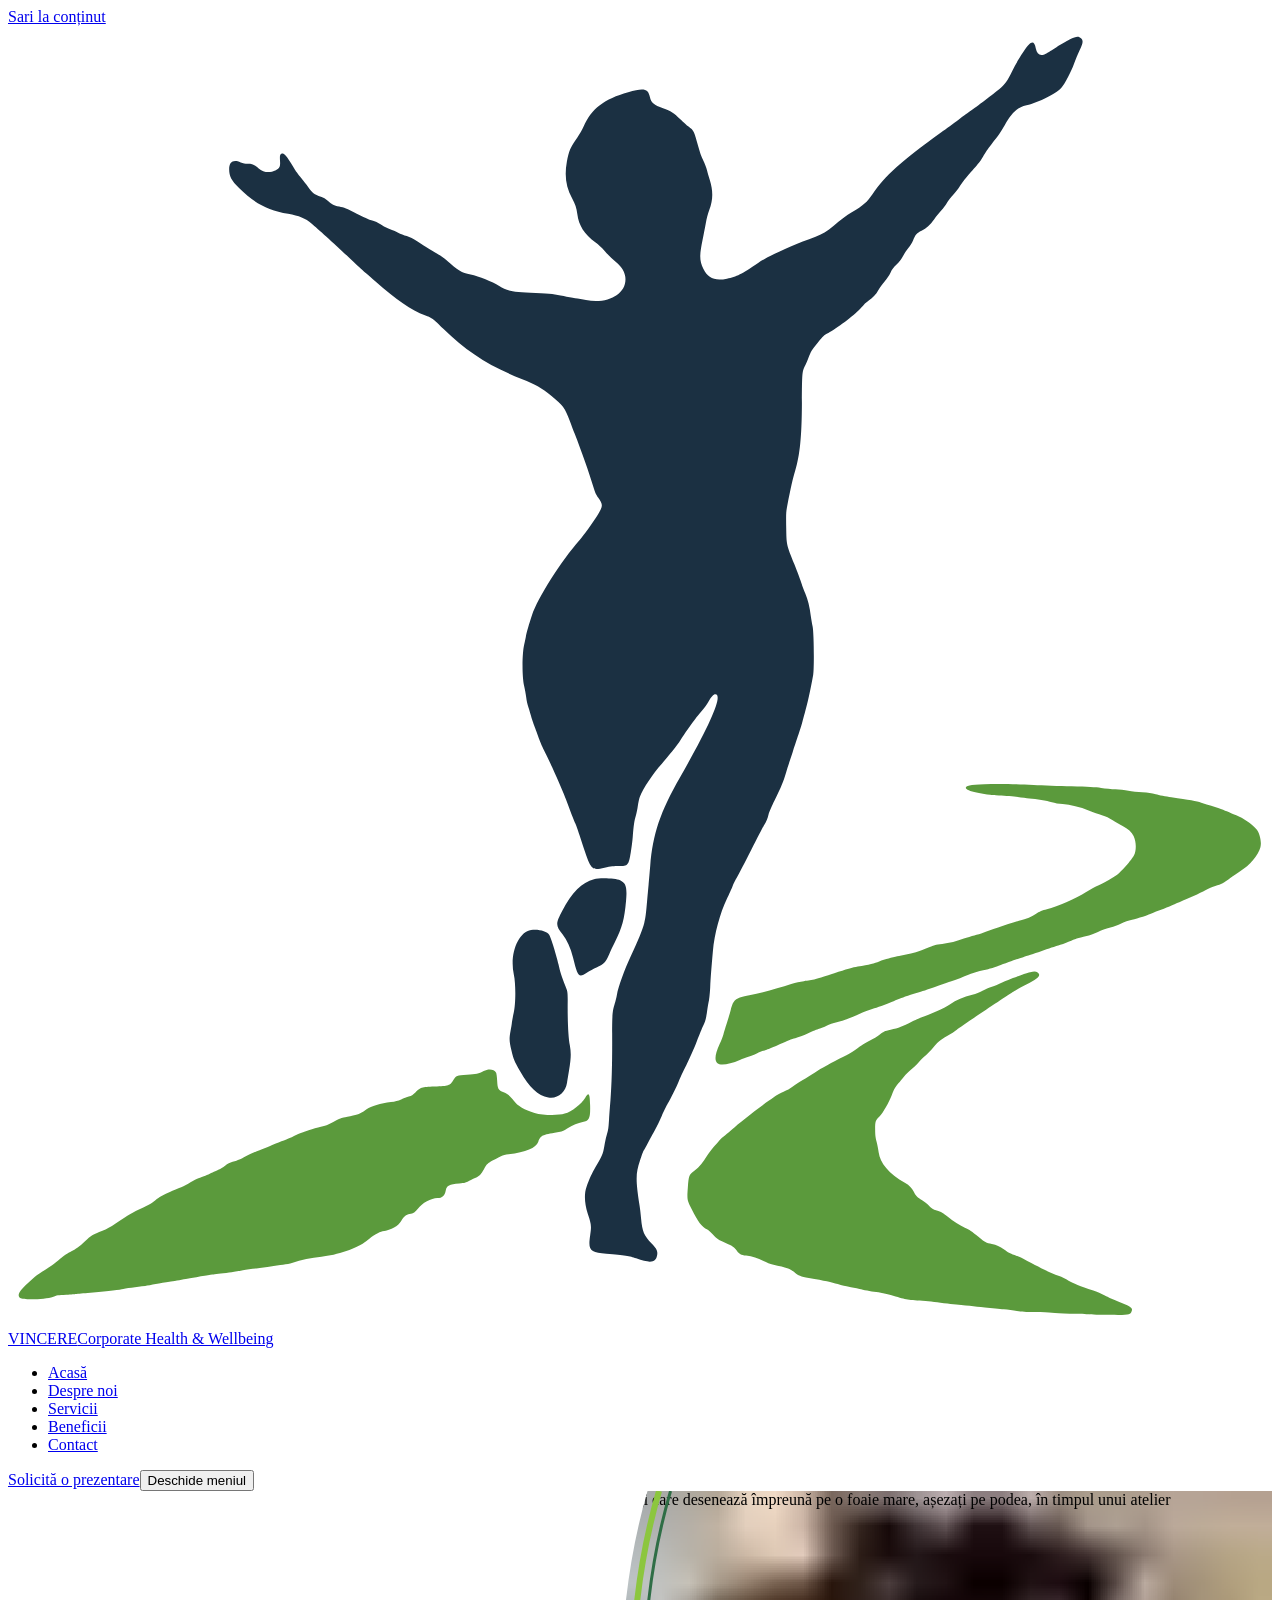
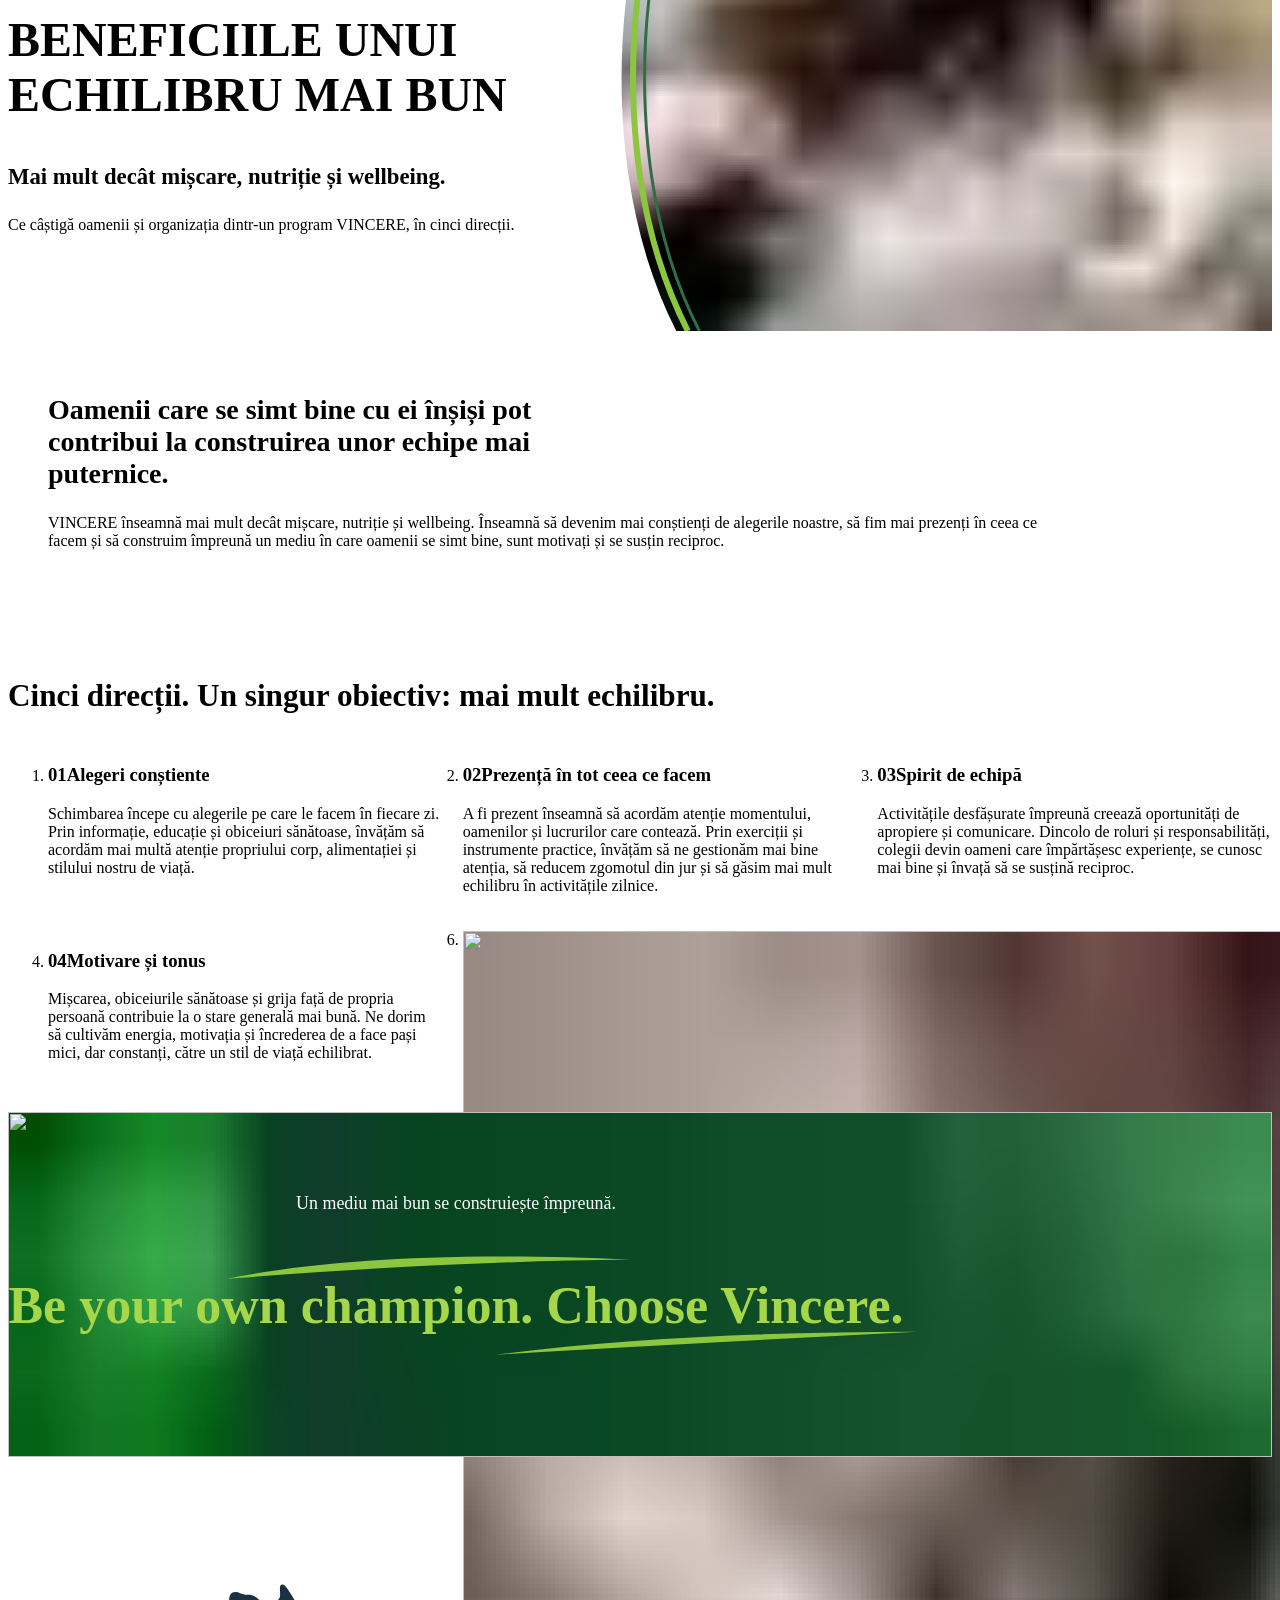
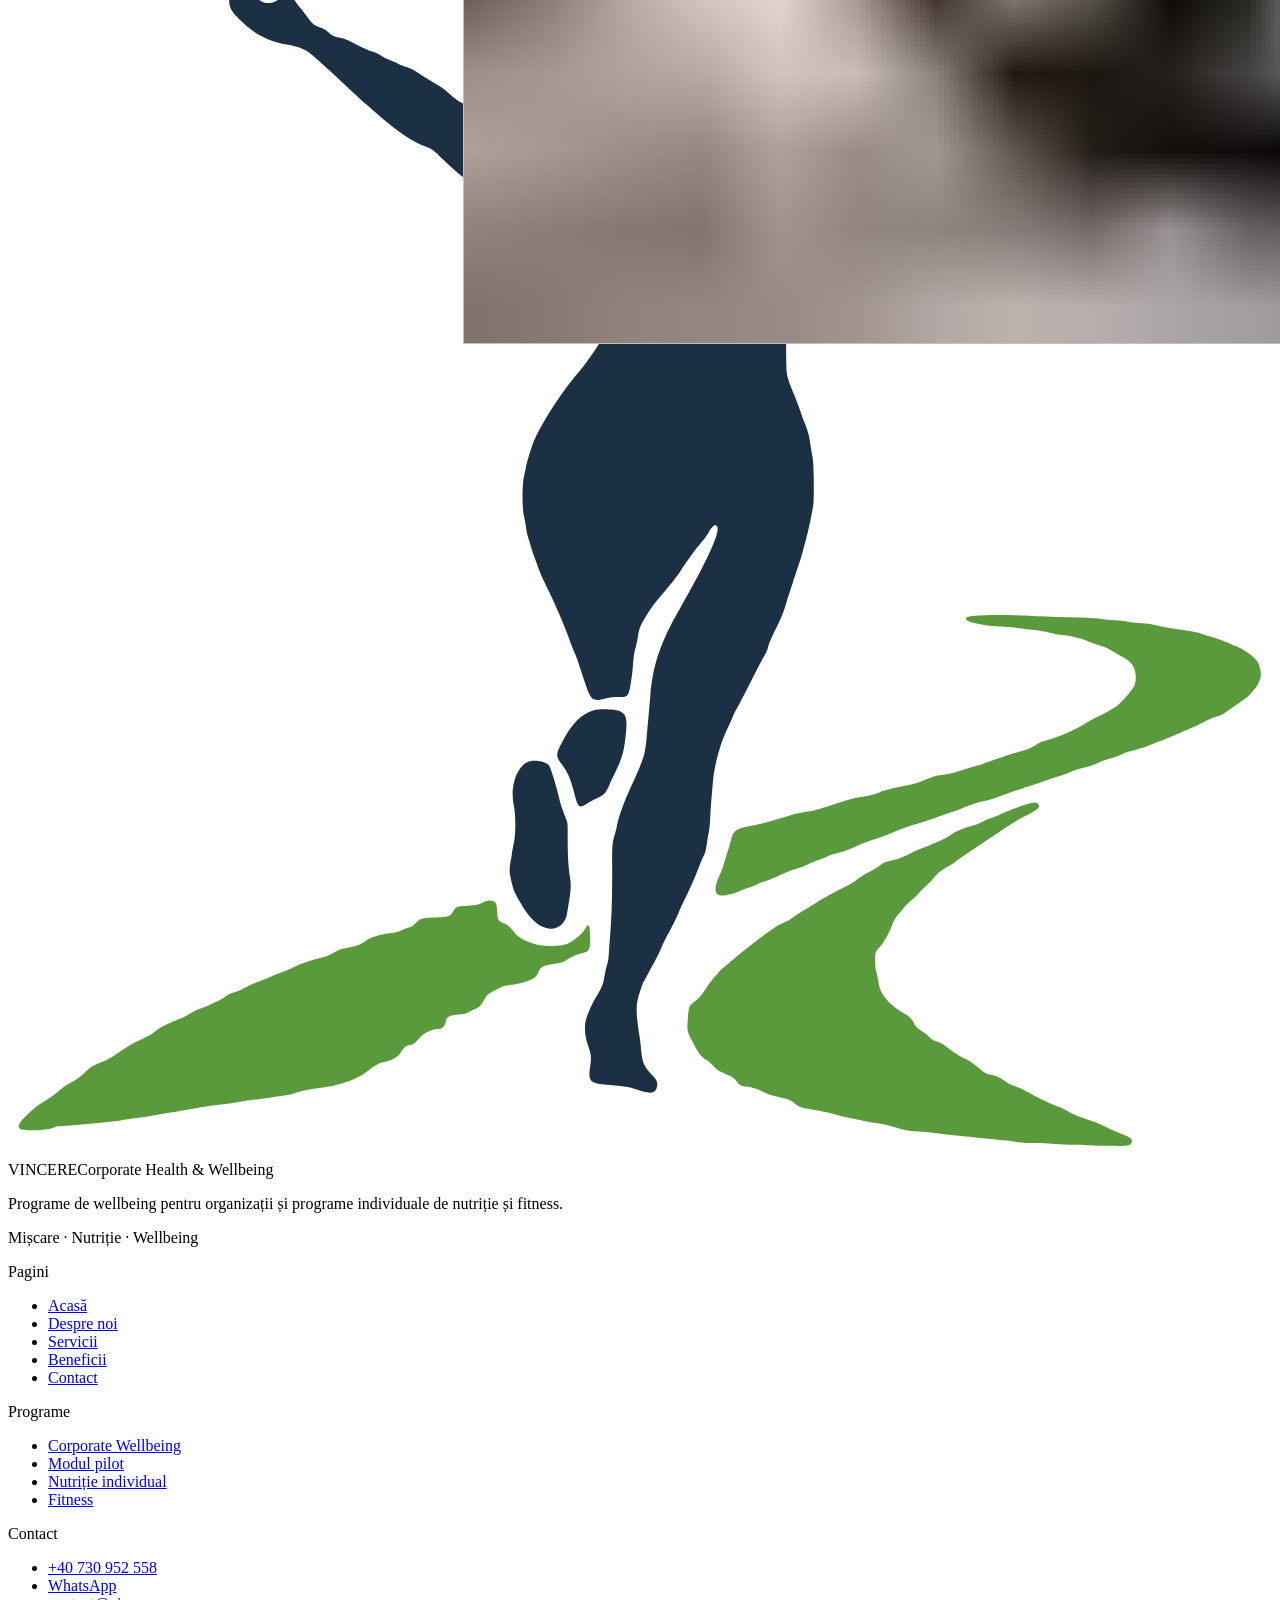
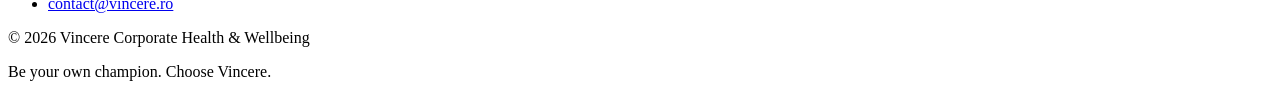
==== commit ec12533c: "Banda cu frunză refăcută după macheta clientului" ====
--- a/beneficii/index.html
+++ b/beneficii/index.html
@@ -1,12 +1,12 @@
-<!DOCTYPE html><html lang="ro"><head><meta charset="UTF-8"><meta name="viewport" content="width=device-width, initial-scale=1"><title>Beneficii · VINCERE Corporate Health &amp; Wellbeing</title><meta name="description" content="Beneficiile unui echilibru mai bun: alegeri conștiente, prezență, spirit de echipă, motivare și un proiect construit împreună cu organizația."><link rel="icon" type="image/svg+xml" href="/vincere/favicon.svg"><meta name="theme-color" content="#2f6e46"><meta name="robots" content="noindex, nofollow"><script>document.documentElement.classList.add('js');</script><link rel="stylesheet" href="/vincere/_astro/Layout.DdMFpyct.css"><style>.ph[data-astro-cid-b2i3gsw2]{border-bottom:1px solid var(--color-line);display:grid}.ph-copy[data-astro-cid-b2i3gsw2]{padding:clamp(2.25rem, 6vw, 3.5rem) var(--gutter) 2rem}.ph-title[data-astro-cid-b2i3gsw2]{text-transform:uppercase;letter-spacing:0;font-size:clamp(1.9rem,1.3rem + 2.2vw,3rem)}.ph-sub[data-astro-cid-b2i3gsw2]{font-family:var(--font-head);color:var(--color-green);margin-top:.6rem;font-size:clamp(1.15rem,1.02rem + .5vw,1.45rem);font-weight:600;line-height:1.35}.ph-text[data-astro-cid-b2i3gsw2]{max-width:34rem;color:var(--color-muted);margin-top:1.1rem}.ph-photo[data-astro-cid-b2i3gsw2]{aspect-ratio:16/10;background:var(--color-tint);position:relative}.ph-photo[data-astro-cid-b2i3gsw2] img[data-astro-cid-b2i3gsw2]{object-fit:cover;width:100%;height:100%;position:absolute;inset:0}.ph-photo[data-astro-cid-b2i3gsw2] .swoosh{display:none}@media (width>=960px){.ph[data-astro-cid-b2i3gsw2]{grid-template-columns:minmax(0,.92fr) minmax(0,1.08fr);min-height:440px}.ph-copy[data-astro-cid-b2i3gsw2]{padding-block:3.5rem;padding-right:2.5rem;padding-left:max(var(--gutter), calc((100vw - 1200px) / 2 + var(--gutter)));align-self:center}.ph-photo[data-astro-cid-b2i3gsw2]{aspect-ratio:auto}.ph-photo[data-astro-cid-b2i3gsw2] .swoosh{display:block}}
-.swoosh[data-astro-cid-oj7elzqu]{pointer-events:none;width:clamp(70px,9vw,130px);height:100%;position:absolute;top:0;left:-1px}.sign[data-astro-cid-hap6cbwv]{isolation:isolate;color:#fff;background:#112e1d;padding-block:clamp(2.75rem,5.5vw,4rem);position:relative;overflow:hidden}.sign-bg[data-astro-cid-hap6cbwv]{z-index:-1;position:absolute;inset:0}.sign-bg[data-astro-cid-hap6cbwv] img{object-fit:cover;width:100%;height:100%}.sign-bg[data-astro-cid-hap6cbwv]:after{content:"";background:linear-gradient(#112e1d80,#112e1dc7);position:absolute;inset:0}.sign-row[data-astro-cid-hap6cbwv]{align-items:center;gap:1.75rem;display:grid}.sign-motto[data-astro-cid-hap6cbwv]{font-family:var(--font-head);text-transform:uppercase;font-size:clamp(1.35rem,1.1rem + 1vw,1.9rem);font-weight:800;line-height:1.25}.sign-motto[data-astro-cid-hap6cbwv] span[data-astro-cid-hap6cbwv]{text-transform:none;color:var(--color-lime);white-space:nowrap;font-style:italic;font-weight:700}.sign-text[data-astro-cid-hap6cbwv]{font-family:var(--font-head);color:#ffffffd9;margin-top:.5rem;font-weight:600}.sign-actions[data-astro-cid-hap6cbwv]{flex-wrap:wrap;align-items:center;gap:1rem 1.5rem;display:flex}.sign-phone[data-astro-cid-hap6cbwv]{font-family:var(--font-head);color:#fff;border-bottom:2px solid var(--color-lime);padding-bottom:2px;font-size:1.1rem;font-weight:700;text-decoration:none}.sign-phone[data-astro-cid-hap6cbwv]:hover{color:var(--color-lime)}@media (width>=900px){.sign-row[data-astro-cid-hap6cbwv]{grid-template-columns:1fr auto;gap:3rem}}@media (width>=1024px){.sign-bg[data-astro-cid-hap6cbwv]:after{display:none}.sign-row[data-astro-cid-hap6cbwv]{padding-left:calc(var(--gutter) + max(0px, 23vw + 1.5rem - max(0px, (100vw - 1200px) / 2) - var(--gutter)))}}
+<!DOCTYPE html><html lang="ro"><head><meta charset="UTF-8"><meta name="viewport" content="width=device-width, initial-scale=1"><title>Beneficii · VINCERE Corporate Health &amp; Wellbeing</title><meta name="description" content="Beneficiile unui echilibru mai bun: alegeri conștiente, prezență, spirit de echipă, motivare și un proiect construit împreună cu organizația."><link rel="icon" type="image/svg+xml" href="/vincere/favicon.svg"><meta name="theme-color" content="#2f6e46"><meta name="robots" content="noindex, nofollow"><script>document.documentElement.classList.add('js');</script><link rel="stylesheet" href="/vincere/_astro/Layout.rFAwrhyE.css"><style>.ph[data-astro-cid-b2i3gsw2]{border-bottom:1px solid var(--color-line);display:grid}.ph-copy[data-astro-cid-b2i3gsw2]{padding:clamp(2.25rem, 6vw, 3.5rem) var(--gutter) 2rem}.ph-title[data-astro-cid-b2i3gsw2]{text-transform:uppercase;letter-spacing:0;font-size:clamp(1.9rem,1.3rem + 2.2vw,3rem)}.ph-sub[data-astro-cid-b2i3gsw2]{font-family:var(--font-head);color:var(--color-green);margin-top:.6rem;font-size:clamp(1.15rem,1.02rem + .5vw,1.45rem);font-weight:600;line-height:1.35}.ph-text[data-astro-cid-b2i3gsw2]{max-width:34rem;color:var(--color-muted);margin-top:1.1rem}.ph-photo[data-astro-cid-b2i3gsw2]{aspect-ratio:16/10;background:var(--color-tint);position:relative}.ph-photo[data-astro-cid-b2i3gsw2] img[data-astro-cid-b2i3gsw2]{object-fit:cover;width:100%;height:100%;position:absolute;inset:0}.ph-photo[data-astro-cid-b2i3gsw2] .swoosh{display:none}@media (width>=960px){.ph[data-astro-cid-b2i3gsw2]{grid-template-columns:minmax(0,.92fr) minmax(0,1.08fr);min-height:440px}.ph-copy[data-astro-cid-b2i3gsw2]{padding-block:3.5rem;padding-right:2.5rem;padding-left:max(var(--gutter), calc((100vw - 1200px) / 2 + var(--gutter)));align-self:center}.ph-photo[data-astro-cid-b2i3gsw2]{aspect-ratio:auto}.ph-photo[data-astro-cid-b2i3gsw2] .swoosh{display:block}}
+.swoosh[data-astro-cid-oj7elzqu]{pointer-events:none;width:clamp(70px,9vw,130px);height:100%;position:absolute;top:0;left:-1px}.sign[data-astro-cid-hap6cbwv]{isolation:isolate;color:#fff;text-align:center;background:#0e4726;padding-block:clamp(2.5rem,5vw,3.75rem);position:relative;overflow:hidden}.sign-bg[data-astro-cid-hap6cbwv]{z-index:-1;position:absolute;inset:0}.sign-bg[data-astro-cid-hap6cbwv] img{object-fit:cover;width:100%;height:100%}.sign-bg[data-astro-cid-hap6cbwv]:after{content:"";background:#0c3a208c;position:absolute;inset:0}.sign-inner[data-astro-cid-hap6cbwv]{max-width:56rem}.sign-text[data-astro-cid-hap6cbwv]{color:#fff;text-wrap:balance;max-width:44rem;margin-inline:auto;font-size:clamp(.98rem,.9rem + .3vw,1.12rem);font-weight:500;line-height:1.55}.sign-motto[data-astro-cid-hap6cbwv]{font-family:var(--font-script);color:#a6d64a;margin-top:clamp(1.4rem,3vw,2rem);padding-block:.55rem .7rem;font-size:clamp(2rem,1.3rem + 2.6vw,3.25rem);font-weight:700;line-height:1.1;display:inline-block;position:relative}.sign-motto[data-astro-cid-hap6cbwv] span[data-astro-cid-hap6cbwv]{white-space:nowrap}.tusa[data-astro-cid-hap6cbwv]{fill:#8cc63f;height:auto;position:absolute}.tusa-sus[data-astro-cid-hap6cbwv]{width:46%;top:-.35em;left:24%}.tusa-jos[data-astro-cid-hap6cbwv]{width:48%;bottom:-.3em;right:-2%}@media (width>=1200px){.sign-bg[data-astro-cid-hap6cbwv]:after{display:none}}
 .intro[data-astro-cid-5tn3payg]{background:var(--color-tint);border-left:4px solid var(--color-lime);border-radius:4px var(--radius-card) var(--radius-card) 4px;padding:clamp(1.5rem,4vw,2.5rem)}.intro[data-astro-cid-5tn3payg] h2[data-astro-cid-5tn3payg]{max-width:40ch;font-size:clamp(1.3rem,1.1rem + .9vw,1.75rem)}.intro[data-astro-cid-5tn3payg] p[data-astro-cid-5tn3payg]{max-width:62rem;margin-top:1rem}.dir-title[data-astro-cid-5tn3payg]{max-width:none;margin-top:clamp(3rem,6vw,4.5rem);font-size:clamp(1.4rem,1.15rem + 1vw,2rem)}.ben-grid[data-astro-cid-5tn3payg]{gap:1.25rem;margin-top:2rem;display:grid}.ben-photo[data-astro-cid-5tn3payg]{min-height:240px;position:relative}.ben-photo[data-astro-cid-5tn3payg] img[data-astro-cid-5tn3payg]{position:absolute;inset:0}@media (width>=640px){.ben-grid[data-astro-cid-5tn3payg]{grid-template-columns:1fr 1fr}}@media (width>=960px){.ben-grid[data-astro-cid-5tn3payg]{grid-template-columns:repeat(3,1fr)}.ben-grid[data-astro-cid-5tn3payg]>li[data-astro-cid-5tn3payg]:nth-child(4){grid-area:2/1}.ben-grid[data-astro-cid-5tn3payg]>li[data-astro-cid-5tn3payg]:nth-child(5){grid-area:2/3}.ben-photo[data-astro-cid-5tn3payg]{grid-area:2/2;min-height:0}}
 </style></head><body class="min-h-dvh flex flex-col"><a href="#continut" class="sr-only focus:not-sr-only focus:fixed focus:top-3 focus:left-3 focus:z-[60] focus:bg-white focus:px-4 focus:py-2 focus:rounded-lg">Sari la conținut</a><header class="site-header" data-header data-astro-cid-nen7h5rs><div class="wrap header-row" data-astro-cid-nen7h5rs><a href="/vincere/" class="header-logo" aria-label="VINCERE, pagina de start" data-astro-cid-nen7h5rs><span class="logo logo-dark logo-md" data-astro-cid-f7espo7c><svg viewBox="101 68 2349 2416" role="img" aria-label="VINCERE" class="logo-mark" aria-hidden="true" data-astro-cid-f7espo7c="true">
 <g transform="translate(0,2520) scale(0.1,-0.1)">
 <path class="m-road" fill="#5b9a3c" d="M19155 10430 c-275 -10 -345 -24 -345 -71 0 -53 327 -128 615 -140 121 -5 279 -18 350 -29 72 -10 168 -22 215 -25 132 -9 326 -42 420 -70 53 -16 128 -29 200 -35 142 -11 319 -55 494 -122 72 -28 178 -65 236 -84 77 -24 131 -50 200 -94 52 -34 135 -82 184 -107 99 -50 170 -114 204 -184 51 -105 54 -269 8 -362 -41 -83 -253 -326 -321 -367 -31 -19 -94 -59 -140 -88 -46 -29 -134 -75 -195 -102 -61 -27 -166 -84 -233 -126 -188 -120 -524 -267 -731 -320 -88 -22 -128 -39 -215 -91 -58 -35 -131 -71 -161 -79 -199 -57 -672 -212 -808 -265 -40 -16 -113 -38 -164 -49 -50 -11 -138 -38 -194 -60 -123 -48 -275 -86 -404 -100 -122 -14 -151 -22 -290 -80 -145 -60 -259 -95 -380 -115 -52 -9 -126 -25 -165 -35 -38 -11 -110 -28 -160 -39 -49 -10 -128 -35 -175 -54 -87 -36 -183 -59 -399 -97 -87 -16 -214 -52 -435 -125 -331 -110 -399 -127 -566 -145 -75 -8 -142 -24 -235 -55 -234 -78 -537 -160 -778 -209 -267 -55 -293 -76 -346 -273 -17 -65 -51 -179 -76 -253 -24 -74 -51 -164 -60 -200 -9 -36 -40 -117 -70 -180 -87 -188 -100 -305 -40 -358 54 -46 235 -19 415 62 52 24 118 49 145 56 28 7 104 37 170 66 66 28 149 59 185 69 36 10 148 57 250 105 135 65 211 94 280 110 63 15 144 45 240 90 80 38 172 76 204 85 33 9 95 34 139 56 51 26 118 49 189 65 106 23 211 61 417 153 52 23 178 71 280 105 102 35 264 95 359 134 95 39 207 82 250 96 42 13 142 44 222 69 80 25 224 73 320 108 96 34 229 80 295 101 121 40 185 65 349 133 51 21 148 49 229 66 149 31 159 34 474 153 112 41 238 85 280 96 43 11 188 58 322 105 135 46 278 94 319 105 41 12 132 45 201 75 122 52 151 61 327 104 45 11 139 46 209 76 71 31 175 67 232 81 69 16 137 41 201 73 71 37 125 56 202 72 106 22 295 85 405 134 33 15 98 40 145 57 47 17 133 52 193 79 59 27 133 59 165 70 115 43 359 154 454 207 57 32 133 64 184 79 114 32 159 56 279 148 55 42 137 99 183 127 178 107 339 298 377 445 26 101 -11 264 -78 340 -85 96 -243 204 -371 254 -45 17 -123 51 -175 75 -84 39 -184 73 -476 161 -82 25 -225 50 -555 98 -102 15 -232 41 -290 57 -80 23 -139 32 -250 39 -80 5 -197 18 -260 29 -63 11 -171 23 -240 26 -69 2 -188 13 -265 24 -102 14 -251 22 -550 30 -225 6 -543 17 -705 25 -391 20 -660 24 -915 15z M20005 6936 c-116 -29 -446 -151 -530 -196 -49 -26 -130 -60 -180 -75 -49 -15 -128 -49 -175 -76 -62 -35 -113 -56 -190 -74 -162 -41 -297 -98 -418 -178 -102 -68 -369 -189 -533 -242 -30 -9 -112 -48 -184 -85 -149 -78 -235 -111 -382 -145 -119 -28 -126 -31 -213 -95 -36 -27 -109 -71 -162 -98 -101 -52 -157 -88 -293 -186 -44 -32 -138 -87 -210 -122 -209 -103 -411 -214 -535 -295 -63 -41 -162 -103 -220 -137 -58 -33 -141 -88 -185 -122 -54 -40 -110 -72 -172 -96 -53 -20 -124 -58 -164 -87 -40 -29 -90 -65 -113 -81 -251 -179 -569 -428 -671 -526 -38 -37 -100 -88 -136 -113 -37 -25 -86 -70 -110 -99 -24 -29 -73 -85 -110 -125 -36 -40 -89 -112 -118 -160 -72 -123 -144 -209 -230 -274 -105 -79 -111 -95 -127 -314 -16 -225 -15 -230 70 -400 120 -241 190 -332 292 -383 22 -12 69 -53 104 -92 71 -80 106 -103 246 -161 116 -48 153 -74 199 -138 44 -61 77 -79 171 -91 122 -17 215 -46 324 -100 55 -28 131 -57 168 -66 279 -62 331 -81 407 -144 76 -64 113 -78 267 -105 304 -52 417 -76 538 -114 69 -22 161 -45 205 -51 44 -7 134 -25 200 -41 66 -16 206 -42 310 -58 107 -17 245 -46 315 -67 258 -76 264 -77 605 -99 50 -4 146 -15 215 -25 69 -10 179 -24 245 -30 303 -29 435 -42 640 -65 121 -13 279 -29 350 -35 72 -6 181 -20 244 -31 88 -15 163 -19 335 -19 143 0 254 -6 316 -15 63 -10 175 -15 331 -15 130 0 281 -4 335 -10 55 -5 243 -11 419 -12 356 -3 369 -1 395 63 28 66 -3 89 -250 185 -80 31 -191 80 -246 110 -56 29 -153 71 -215 93 -254 88 -369 135 -459 185 -52 29 -131 67 -175 84 -198 75 -326 137 -675 325 -36 19 -105 49 -155 67 -96 35 -110 43 -193 103 -79 57 -143 86 -227 102 -107 21 -129 32 -245 130 -134 112 -169 136 -258 174 -85 36 -207 113 -317 201 -85 67 -123 89 -205 115 -68 22 -111 50 -157 104 -20 23 -71 63 -115 88 -87 51 -117 81 -155 157 -33 66 -83 119 -158 163 -312 188 -468 369 -495 575 -6 46 -23 130 -37 188 -23 87 -27 128 -28 235 0 151 5 164 89 248 56 57 172 262 221 391 39 103 69 156 122 216 27 30 75 88 106 127 32 40 88 97 126 127 38 30 102 91 142 135 40 45 99 102 132 128 33 27 95 91 138 143 93 115 124 140 269 224 61 36 139 87 173 114 61 49 930 632 1058 709 36 23 145 82 243 133 223 118 268 166 200 219 -30 24 -65 25 -139 7z M9850 5100 c-96 -51 -137 -60 -311 -68 -191 -10 -200 -13 -255 -104 -61 -100 -81 -106 -351 -118 -237 -10 -261 -17 -352 -108 -49 -48 -70 -62 -123 -77 -34 -10 -99 -34 -142 -53 -59 -25 -109 -38 -190 -49 -187 -24 -375 -79 -445 -130 -115 -83 -132 -91 -259 -121 -70 -17 -148 -33 -175 -37 -46 -6 -103 -32 -239 -108 -49 -28 -97 -44 -183 -63 -64 -13 -160 -41 -213 -60 -52 -20 -118 -43 -146 -51 -28 -8 -91 -37 -141 -63 -49 -27 -134 -63 -188 -80 -55 -17 -142 -52 -195 -76 -54 -25 -169 -72 -257 -105 -88 -33 -203 -85 -256 -115 -102 -58 -133 -71 -245 -103 -50 -14 -91 -36 -140 -72 -38 -28 -89 -61 -114 -71 -25 -11 -101 -46 -170 -78 -69 -32 -158 -68 -198 -79 -48 -15 -101 -41 -160 -81 -57 -39 -119 -70 -173 -89 -46 -15 -120 -46 -164 -68 -44 -22 -114 -55 -157 -72 -46 -20 -98 -51 -132 -81 -91 -80 -143 -111 -292 -176 -142 -62 -232 -115 -474 -279 -99 -67 -164 -103 -245 -134 -178 -70 -217 -94 -324 -195 -115 -108 -153 -136 -276 -199 -86 -44 -113 -64 -270 -198 -36 -31 -116 -87 -178 -124 -150 -91 -192 -123 -335 -255 -170 -156 -208 -230 -145 -280 51 -40 488 -26 603 19 79 31 96 34 252 41 92 5 171 11 176 14 5 3 105 12 223 21 273 20 549 51 632 70 60 14 284 45 437 60 36 4 124 20 195 35 72 16 186 36 255 45 69 9 206 32 305 50 288 54 475 85 514 85 20 0 81 7 136 15 55 9 145 20 200 26 55 5 150 21 210 35 62 14 171 29 250 34 77 5 196 21 265 35 68 14 172 29 231 35 62 5 131 18 165 30 176 65 357 104 549 120 283 23 673 158 837 290 132 107 230 166 298 180 173 35 286 97 344 189 55 86 93 117 159 131 70 14 108 39 154 100 79 106 249 200 362 200 93 0 135 38 156 140 19 91 63 113 252 129 103 8 118 12 185 49 40 22 94 47 120 57 62 23 100 62 155 162 64 114 51 105 324 244 20 10 79 23 130 30 326 39 511 117 554 234 43 115 69 128 355 175 79 13 116 29 206 86 69 44 181 89 264 105 123 24 144 71 138 314 -6 222 -24 249 -93 135 -68 -112 -249 -252 -378 -292 -125 -40 -403 -34 -562 11 -180 50 -319 132 -385 226 -57 81 -109 125 -189 159 -102 43 -113 62 -121 220 -3 67 -12 131 -19 144 -36 67 -138 81 -231 32z" />
 <path class="m-figure" fill="#1b3042" d="M20738 24267 c-57 -29 -166 -92 -243 -141 -77 -49 -162 -102 -190 -118 -104 -58 -171 -27 -194 92 -23 121 -64 142 -132 70 -69 -72 -219 -310 -306 -484 -101 -203 -131 -244 -243 -340 -83 -70 -437 -339 -536 -406 -27 -19 -125 -90 -219 -160 -93 -69 -235 -173 -314 -230 -790 -577 -1038 -799 -1286 -1155 -107 -154 -155 -196 -392 -343 -94 -58 -211 -145 -328 -242 -120 -101 -222 -163 -337 -205 -461 -168 -880 -360 -1068 -488 -308 -210 -399 -256 -579 -292 -227 -46 -356 8 -439 182 -73 154 -75 242 -11 553 16 80 41 210 56 290 16 93 39 183 65 250 72 191 74 355 9 561 -16 52 -39 132 -51 179 -11 47 -43 130 -71 185 -35 72 -63 152 -99 285 -70 257 -74 265 -174 340 -28 20 -96 82 -152 136 -117 115 -174 152 -321 205 -169 61 -222 107 -244 210 -33 156 -111 173 -404 90 -443 -124 -683 -308 -826 -634 -28 -63 -77 -150 -118 -208 -131 -185 -158 -248 -196 -458 -46 -257 -16 -463 100 -678 56 -104 80 -176 95 -287 27 -214 130 -374 334 -526 57 -41 122 -101 166 -154 40 -47 107 -114 149 -150 169 -142 220 -211 240 -321 56 -314 -298 -532 -729 -447 -58 11 -148 26 -200 32 -52 7 -148 25 -213 41 -163 39 -235 47 -522 59 -432 17 -537 37 -676 126 -128 83 -377 183 -532 215 -171 34 -232 71 -453 269 -39 36 -105 83 -145 104 -91 48 -234 136 -388 239 -89 59 -136 84 -201 104 -47 14 -119 42 -160 63 -41 21 -108 49 -148 64 -40 14 -108 48 -150 75 -82 53 -121 70 -217 97 -33 9 -143 59 -245 111 -209 107 -237 119 -336 138 -100 19 -130 34 -206 103 -53 48 -81 65 -132 81 -126 39 -161 66 -245 189 -22 32 -78 106 -126 163 -47 57 -98 124 -112 149 -113 196 -192 300 -228 300 -46 0 -57 -29 -50 -132 8 -111 -6 -142 -77 -177 -120 -58 -224 -46 -325 37 -86 69 -116 82 -198 82 -51 0 -86 7 -130 25 -140 58 -215 13 -215 -128 0 -130 41 -208 184 -349 279 -278 532 -410 912 -477 205 -37 319 -84 439 -184 115 -95 500 -446 765 -697 102 -96 214 -200 250 -230 36 -30 110 -95 165 -144 380 -339 679 -543 922 -631 134 -49 146 -58 343 -250 441 -430 847 -691 1455 -934 277 -112 357 -157 556 -317 208 -167 254 -229 338 -459 29 -77 69 -185 91 -240 130 -335 267 -723 349 -991 34 -108 49 -143 91 -200 89 -122 88 -160 -6 -310 -94 -150 -270 -395 -340 -474 -339 -381 -778 -1074 -887 -1400 -48 -141 -106 -345 -112 -390 -4 -25 -18 -97 -33 -160 -40 -175 -40 -599 0 -765 14 -60 31 -155 38 -210 6 -55 25 -138 41 -185 16 -47 37 -119 48 -160 10 -41 42 -136 71 -210 28 -74 65 -174 80 -221 16 -48 66 -160 111 -250 45 -90 104 -213 132 -274 132 -293 213 -481 257 -600 69 -188 147 -388 176 -452 13 -31 47 -124 74 -207 223 -684 205 -660 466 -607 117 24 176 31 266 31 172 0 181 10 222 256 14 82 30 210 36 284 18 221 29 301 55 386 14 44 32 131 40 193 9 62 25 136 36 164 62 159 243 432 406 613 118 132 305 366 343 429 78 132 316 463 390 542 53 57 104 124 134 178 55 98 97 145 131 145 147 0 -81 -536 -655 -1540 -369 -645 -507 -1054 -555 -1645 -9 -110 -23 -272 -31 -360 -8 -88 -19 -212 -25 -275 -24 -280 -31 -334 -55 -429 -31 -125 -112 -325 -249 -614 -116 -247 -234 -575 -259 -719 -8 -48 -26 -124 -41 -169 -44 -141 -48 -195 -47 -662 1 -473 -9 -831 -32 -1132 -9 -104 -20 -262 -26 -350 -12 -184 -13 -190 -47 -310 -14 -49 -33 -140 -43 -202 -21 -126 -39 -170 -156 -368 -71 -121 -118 -224 -175 -385 -44 -124 -35 -310 24 -487 69 -205 71 -229 46 -406 -41 -282 -9 -318 301 -343 340 -27 434 -42 554 -86 265 -97 367 -81 390 62 12 75 -8 115 -103 214 -141 147 -174 225 -196 465 -7 80 -20 191 -29 246 -73 475 -72 587 9 830 31 93 61 175 66 181 6 7 43 74 83 151 40 76 98 183 129 238 31 55 88 171 126 259 39 87 88 188 109 225 55 92 174 332 206 416 15 39 78 174 141 300 63 129 151 327 198 451 47 121 97 244 112 274 43 86 55 126 76 275 11 77 27 172 36 210 8 39 18 149 23 245 7 158 21 339 50 670 28 316 132 701 260 970 44 91 91 197 105 235 14 39 51 113 83 165 31 52 149 280 263 505 113 226 222 435 242 467 42 65 60 107 82 198 9 36 59 151 110 255 127 259 167 356 218 531 24 82 78 250 120 374 134 397 158 473 179 555 11 44 31 118 44 165 49 170 105 424 157 710 21 121 14 784 -10 900 -12 58 -27 146 -34 195 -20 166 -56 310 -102 417 -25 57 -56 141 -70 188 -13 47 -73 205 -131 353 -151 378 -148 366 -154 694 -4 262 -3 277 22 410 60 311 103 502 146 642 87 286 121 626 124 1251 3 568 5 588 58 694 16 32 45 100 64 150 45 117 57 136 168 275 111 138 112 139 201 187 150 80 477 325 570 426 28 30 69 75 91 100 23 25 64 60 90 78 81 54 133 111 180 195 25 44 77 115 115 159 46 52 83 106 109 160 31 65 54 95 113 152 56 54 85 92 118 154 23 45 69 115 101 154 35 43 70 100 89 146 44 107 67 132 156 176 95 47 156 102 236 214 33 47 92 118 130 159 38 41 87 109 110 150 26 48 68 102 113 147 40 40 95 110 125 159 29 48 81 118 114 156 249 283 274 315 319 399 26 49 93 147 150 219 143 180 163 209 246 351 145 252 232 331 408 375 237 59 551 218 652 331 59 66 178 292 231 441 27 76 74 190 104 253 66 137 70 176 26 221 -45 45 -89 40 -213 -24z M11900 8664 c-227 -61 -410 -243 -589 -586 -126 -240 -126 -271 4 -439 85 -110 150 -253 195 -431 93 -371 104 -383 263 -278 42 28 121 70 174 93 132 56 175 100 227 227 22 52 72 162 113 243 136 272 179 432 208 763 23 259 3 330 -110 387 -76 38 -372 51 -485 21z M10731 7718 c-243 -39 -403 -450 -321 -823 38 -169 37 -548 -2 -715 -14 -63 -29 -142 -33 -175 -3 -33 -15 -106 -26 -163 -26 -142 -24 -188 16 -358 42 -175 50 -193 162 -390 172 -305 334 -454 524 -486 174 -29 320 87 349 278 6 38 22 139 36 224 38 228 41 330 15 470 -27 141 -42 428 -40 750 2 235 2 235 -41 345 -78 204 -99 270 -129 406 -33 154 -141 497 -171 546 -42 69 -206 113 -339 91z" />
 </g>
-</svg><span class="logo-text" data-astro-cid-f7espo7c><span class="logo-name" data-astro-cid-f7espo7c>VINCERE</span><span class="logo-tag" data-astro-cid-f7espo7c>Corporate Health &amp; Wellbeing</span></span></span></a><nav class="nav-desktop" aria-label="Navigație principală" data-astro-cid-nen7h5rs><ul data-astro-cid-nen7h5rs><li data-astro-cid-nen7h5rs><a href="/vincere/" data-astro-cid-nen7h5rs>Acasă</a></li><li data-astro-cid-nen7h5rs><a href="/vincere/despre-noi" data-astro-cid-nen7h5rs>Despre noi</a></li><li data-astro-cid-nen7h5rs><a href="/vincere/servicii" data-astro-cid-nen7h5rs>Servicii</a></li><li data-astro-cid-nen7h5rs><a href="/vincere/beneficii" aria-current="page" data-astro-cid-nen7h5rs>Beneficii</a></li><li data-astro-cid-nen7h5rs><a href="/vincere/contact" data-astro-cid-nen7h5rs>Contact</a></li></ul></nav><a href="/vincere/contact" class="btn btn-green header-cta" data-astro-cid-nen7h5rs>Solicită o prezentare</a><button class="nav-toggle" type="button" aria-expanded="false" aria-controls="nav-mobile" data-nav-toggle data-astro-cid-nen7h5rs><span class="sr-only" data-astro-cid-nen7h5rs>Deschide meniul</span><span class="bars" aria-hidden="true" data-astro-cid-nen7h5rs><span data-astro-cid-nen7h5rs></span><span data-astro-cid-nen7h5rs></span></span></button></div><div class="nav-mobile" id="nav-mobile" hidden data-nav-panel data-astro-cid-nen7h5rs><nav class="wrap" aria-label="Navigație mobilă" data-astro-cid-nen7h5rs><ul data-astro-cid-nen7h5rs><li data-astro-cid-nen7h5rs><a href="/vincere/" data-astro-cid-nen7h5rs>Acasă</a></li><li data-astro-cid-nen7h5rs><a href="/vincere/despre-noi" data-astro-cid-nen7h5rs>Despre noi</a></li><li data-astro-cid-nen7h5rs><a href="/vincere/servicii" data-astro-cid-nen7h5rs>Servicii</a></li><li data-astro-cid-nen7h5rs><a href="/vincere/beneficii" aria-current="page" data-astro-cid-nen7h5rs>Beneficii</a></li><li data-astro-cid-nen7h5rs><a href="/vincere/contact" data-astro-cid-nen7h5rs>Contact</a></li></ul><a href="/vincere/contact" class="btn btn-green w-full mt-6" data-astro-cid-nen7h5rs>Solicită o prezentare</a></nav></div></header><script type="module">var e=document.querySelector(`[data-header]`),t=document.querySelector(`[data-nav-toggle]`),n=document.querySelector(`[data-nav-panel]`),r=r=>{t&&n&&(t.setAttribute(`aria-expanded`,String(r)),t.querySelector(`.sr-only`).textContent=r?`Închide meniul`:`Deschide meniul`,n.hidden=!r,document.body.style.overflow=r?`hidden`:``,e?.classList.toggle(`is-open`,r))};t?.addEventListener(`click`,()=>r(t.getAttribute(`aria-expanded`)!==`true`)),document.addEventListener(`keydown`,e=>{e.key===`Escape`&&r(!1)}),window.matchMedia(`(min-width: 1100px)`).addEventListener(`change`,e=>{e.matches&&r(!1)});var i=()=>e?.classList.toggle(`is-scrolled`,window.scrollY>8);i(),window.addEventListener(`scroll`,i,{passive:!0});</script><main id="continut" class="flex-1"><section class="ph" data-astro-cid-b2i3gsw2><div class="ph-copy" data-astro-cid-b2i3gsw2><h1 class="ph-title" data-astro-cid-b2i3gsw2>Beneficiile unui echilibru mai bun</h1><p class="ph-sub" data-astro-cid-b2i3gsw2>Mai mult decât mișcare, nutriție și wellbeing.</p><p class="ph-text" data-astro-cid-b2i3gsw2>Ce câștigă oamenii și organizația dintr-un program VINCERE, în cinci direcții.</p></div><div class="ph-photo" data-astro-cid-b2i3gsw2><picture data-astro-cid-b2i3gsw2="true"><source srcset="/vincere/_astro/atelier-echipa.7OMPf57S_lLVjg.avif 640w, /vincere/_astro/atelier-echipa.7OMPf57S_Z1XEaya.avif 960w, /vincere/_astro/atelier-echipa.7OMPf57S_23ksRS.avif 1280w" type="image/avif" sizes="(min-width: 960px) 56vw, 100vw"><source srcset="/vincere/_astro/atelier-echipa.7OMPf57S_Z1puWw.webp 640w, /vincere/_astro/atelier-echipa.7OMPf57S_Z2lQBOW.webp 960w, /vincere/_astro/atelier-echipa.7OMPf57S_qoSYm.webp 1280w" type="image/webp" sizes="(min-width: 960px) 56vw, 100vw"><img src="/vincere/_astro/atelier-echipa.7OMPf57S_En47z.webp" srcset="/vincere/_astro/atelier-echipa.7OMPf57S_Z1puWw.webp 640w, /vincere/_astro/atelier-echipa.7OMPf57S_Z2lQBOW.webp 960w, /vincere/_astro/atelier-echipa.7OMPf57S_qoSYm.webp 1280w" alt="Colegi care desenează împreună pe o foaie mare, așezați pe podea, în timpul unui atelier" sizes="(min-width: 960px) 56vw, 100vw" loading="eager" fetchpriority="high" data-astro-cid-b2i3gsw2="true" style="background:url([data-uri]) center 55%/cover no-repeat;object-position: center 55%" decoding="async" width="1800" height="1200"></picture><svg class="swoosh" viewBox="0 0 120 400" preserveAspectRatio="none" aria-hidden="true" data-astro-cid-oj7elzqu><path d="M0 0H62C22 120 22 280 92 400H0Z" fill="#fff" data-astro-cid-oj7elzqu></path><path d="M74 0C34 120 34 280 104 400" fill="none" stroke="#8cc63f" stroke-width="6" vector-effect="non-scaling-stroke" data-astro-cid-oj7elzqu></path><path d="M86 0C46 120 46 280 116 400" fill="none" stroke="#2f6e46" stroke-width="3" vector-effect="non-scaling-stroke" data-astro-cid-oj7elzqu></path></svg></div></section><section class="section" aria-labelledby="intro-h" data-astro-cid-5tn3payg><div class="wrap" data-astro-cid-5tn3payg><div class="intro reveal" data-astro-cid-5tn3payg><h2 id="intro-h" data-astro-cid-5tn3payg>Oamenii care se simt bine cu ei înșiși pot contribui la construirea unor echipe mai puternice.</h2><p data-astro-cid-5tn3payg>VINCERE înseamnă mai mult decât mișcare, nutriție și wellbeing. Înseamnă să devenim mai conștienți de alegerile noastre, să fim mai prezenți în ceea ce facem și să construim împreună un mediu în care oamenii se simt bine, sunt motivați și se susțin reciproc.</p></div><h2 class="sec-title dir-title" data-astro-cid-5tn3payg>Cinci direcții. Un singur obiectiv: mai mult echilibru.</h2><ol class="ben-grid" data-astro-cid-5tn3payg><li class="bar-card reveal" style="--i:0" data-astro-cid-5tn3payg><h3 data-astro-cid-5tn3payg><span class="nr" data-astro-cid-5tn3payg>01</span>Alegeri conștiente</h3><p data-astro-cid-5tn3payg>Schimbarea începe cu alegerile pe care le facem în fiecare zi. Prin informație, educație și obiceiuri sănătoase, învățăm să acordăm mai multă atenție propriului corp, alimentației și stilului nostru de viață.</p></li><li class="bar-card reveal" style="--i:1" data-astro-cid-5tn3payg><h3 data-astro-cid-5tn3payg><span class="nr" data-astro-cid-5tn3payg>02</span>Prezență în tot ceea ce facem</h3><p data-astro-cid-5tn3payg>A fi prezent înseamnă să acordăm atenție momentului, oamenilor și lucrurilor care contează. Prin exerciții și instrumente practice, învățăm să ne gestionăm mai bine atenția, să reducem zgomotul din jur și să găsim mai mult echilibru în activitățile zilnice.</p></li><li class="bar-card reveal" style="--i:2" data-astro-cid-5tn3payg><h3 data-astro-cid-5tn3payg><span class="nr" data-astro-cid-5tn3payg>03</span>Spirit de echipă</h3><p data-astro-cid-5tn3payg>Activitățile desfășurate împreună creează oportunități de apropiere și comunicare. Dincolo de roluri și responsabilități, colegii devin oameni care împărtășesc experiențe, se cunosc mai bine și învață să se susțină reciproc.</p></li><li class="bar-card reveal" style="--i:3" data-astro-cid-5tn3payg><h3 data-astro-cid-5tn3payg><span class="nr" data-astro-cid-5tn3payg>04</span>Motivare și tonus</h3><p data-astro-cid-5tn3payg>Mișcarea, obiceiurile sănătoase și grija față de propria persoană contribuie la o stare generală mai bună. Ne dorim să cultivăm energia, motivația și încrederea de a face pași mici, dar constanți, către un stil de viață echilibrat.</p></li><li class="bar-card reveal" style="--i:4" data-astro-cid-5tn3payg><h3 data-astro-cid-5tn3payg><span class="nr" data-astro-cid-5tn3payg>05</span>Un proiect comun</h3><p data-astro-cid-5tn3payg>VINCERE nu este un program impus și nici un simplu furnizor de servicii. Este un proiect pe care îl construim împreună cu organizația și oamenii săi, ținând cont de nevoile, ideile și implicarea lor. Pentru că un mediu mai bun se construiește împreună.</p></li><li class="ben-photo photo reveal" aria-hidden="true" data-astro-cid-5tn3payg><picture data-astro-cid-5tn3payg="true"><source srcset="/vincere/_astro/meditatie-birou.D1t7BwNV_1iIOyt.avif 480w, /vincere/_astro/meditatie-birou.D1t7BwNV_1bYO1F.avif 800w" type="image/avif" sizes="(min-width: 960px) 33vw, 100vw"><source srcset="/vincere/_astro/meditatie-birou.D1t7BwNV_ZjbJk3.webp 480w, /vincere/_astro/meditatie-birou.D1t7BwNV_ZpUJQQ.webp 800w" type="image/webp" sizes="(min-width: 960px) 33vw, 100vw"><img src="/vincere/_astro/meditatie-birou.D1t7BwNV_1G3JwO.webp" srcset="/vincere/_astro/meditatie-birou.D1t7BwNV_ZjbJk3.webp 480w, /vincere/_astro/meditatie-birou.D1t7BwNV_ZpUJQQ.webp 800w" alt sizes="(min-width: 960px) 33vw, 100vw" data-astro-cid-5tn3payg="true" style="background:url([data-uri]) center 40%/cover no-repeat;object-position: center 40%" loading="lazy" decoding="async" width="1800" height="1013"></picture></li></ol></div></section><section class="sign" aria-label="Deviza VINCERE" data-astro-cid-hap6cbwv><div class="sign-bg" aria-hidden="true" data-astro-cid-hap6cbwv><picture data-astro-cid-hap6cbwv="true"><source srcset="/vincere/_astro/banda-frunza.BCEJnrep_UczPJ.avif 900w, /vincere/_astro/banda-frunza.BCEJnrep_ZSuTCN.avif 1600w, /vincere/_astro/banda-frunza.BCEJnrep_h1cyI.avif 2400w" type="image/avif" sizes="100vw"><source srcset="/vincere/_astro/banda-frunza.BCEJnrep_Gl8pF.webp 900w, /vincere/_astro/banda-frunza.BCEJnrep_2eeqK2.webp 1600w, /vincere/_astro/banda-frunza.BCEJnrep_Z1FqzQn.webp 2400w" type="image/webp" sizes="100vw"><img src="/vincere/_astro/banda-frunza.BCEJnrep_Z1FqzQn.webp" srcset="/vincere/_astro/banda-frunza.BCEJnrep_Gl8pF.webp 900w, /vincere/_astro/banda-frunza.BCEJnrep_2eeqK2.webp 1600w, /vincere/_astro/banda-frunza.BCEJnrep_Z1FqzQn.webp 2400w" alt sizes="100vw" data-astro-cid-hap6cbwv="true" style="background:url([data-uri]) left center/cover no-repeat;object-position: left center" loading="lazy" decoding="async" width="2400" height="760"></picture></div><div class="wrap sign-row" data-astro-cid-hap6cbwv><div data-astro-cid-hap6cbwv><p class="sign-motto" data-astro-cid-hap6cbwv>Be your own champion. <span data-astro-cid-hap6cbwv>Choose Vincere.</span></p><p class="sign-text" data-astro-cid-hap6cbwv>Un mediu mai bun se construiește împreună.</p></div><div class="sign-actions" data-astro-cid-hap6cbwv><a href="/vincere/contact" class="btn btn-lime" data-astro-cid-hap6cbwv>Solicită o prezentare</a><a href="tel:+40730952558" class="sign-phone" data-astro-cid-hap6cbwv>+40 730 952 558</a></div></div></section></main><footer class="footer" data-astro-cid-jo6i4kqk><div class="wrap footer-grid" data-astro-cid-jo6i4kqk><div class="footer-brand" data-astro-cid-jo6i4kqk><span class="logo logo-dark logo-lg" data-astro-cid-f7espo7c><svg viewBox="101 68 2349 2416" role="img" aria-label="VINCERE" class="logo-mark" aria-hidden="true" data-astro-cid-f7espo7c="true">
+</svg><span class="logo-text" data-astro-cid-f7espo7c><span class="logo-name" data-astro-cid-f7espo7c>VINCERE</span><span class="logo-tag" data-astro-cid-f7espo7c>Corporate Health &amp; Wellbeing</span></span></span></a><nav class="nav-desktop" aria-label="Navigație principală" data-astro-cid-nen7h5rs><ul data-astro-cid-nen7h5rs><li data-astro-cid-nen7h5rs><a href="/vincere/" data-astro-cid-nen7h5rs>Acasă</a></li><li data-astro-cid-nen7h5rs><a href="/vincere/despre-noi" data-astro-cid-nen7h5rs>Despre noi</a></li><li data-astro-cid-nen7h5rs><a href="/vincere/servicii" data-astro-cid-nen7h5rs>Servicii</a></li><li data-astro-cid-nen7h5rs><a href="/vincere/beneficii" aria-current="page" data-astro-cid-nen7h5rs>Beneficii</a></li><li data-astro-cid-nen7h5rs><a href="/vincere/contact" data-astro-cid-nen7h5rs>Contact</a></li></ul></nav><a href="/vincere/contact" class="btn btn-green header-cta" data-astro-cid-nen7h5rs>Solicită o prezentare</a><button class="nav-toggle" type="button" aria-expanded="false" aria-controls="nav-mobile" data-nav-toggle data-astro-cid-nen7h5rs><span class="sr-only" data-astro-cid-nen7h5rs>Deschide meniul</span><span class="bars" aria-hidden="true" data-astro-cid-nen7h5rs><span data-astro-cid-nen7h5rs></span><span data-astro-cid-nen7h5rs></span></span></button></div><div class="nav-mobile" id="nav-mobile" hidden data-nav-panel data-astro-cid-nen7h5rs><nav class="wrap" aria-label="Navigație mobilă" data-astro-cid-nen7h5rs><ul data-astro-cid-nen7h5rs><li data-astro-cid-nen7h5rs><a href="/vincere/" data-astro-cid-nen7h5rs>Acasă</a></li><li data-astro-cid-nen7h5rs><a href="/vincere/despre-noi" data-astro-cid-nen7h5rs>Despre noi</a></li><li data-astro-cid-nen7h5rs><a href="/vincere/servicii" data-astro-cid-nen7h5rs>Servicii</a></li><li data-astro-cid-nen7h5rs><a href="/vincere/beneficii" aria-current="page" data-astro-cid-nen7h5rs>Beneficii</a></li><li data-astro-cid-nen7h5rs><a href="/vincere/contact" data-astro-cid-nen7h5rs>Contact</a></li></ul><a href="/vincere/contact" class="btn btn-green w-full mt-6" data-astro-cid-nen7h5rs>Solicită o prezentare</a></nav></div></header><script type="module">var e=document.querySelector(`[data-header]`),t=document.querySelector(`[data-nav-toggle]`),n=document.querySelector(`[data-nav-panel]`),r=r=>{t&&n&&(t.setAttribute(`aria-expanded`,String(r)),t.querySelector(`.sr-only`).textContent=r?`Închide meniul`:`Deschide meniul`,n.hidden=!r,document.body.style.overflow=r?`hidden`:``,e?.classList.toggle(`is-open`,r))};t?.addEventListener(`click`,()=>r(t.getAttribute(`aria-expanded`)!==`true`)),document.addEventListener(`keydown`,e=>{e.key===`Escape`&&r(!1)}),window.matchMedia(`(min-width: 1100px)`).addEventListener(`change`,e=>{e.matches&&r(!1)});var i=()=>e?.classList.toggle(`is-scrolled`,window.scrollY>8);i(),window.addEventListener(`scroll`,i,{passive:!0});</script><main id="continut" class="flex-1"><section class="ph" data-astro-cid-b2i3gsw2><div class="ph-copy" data-astro-cid-b2i3gsw2><h1 class="ph-title" data-astro-cid-b2i3gsw2>Beneficiile unui echilibru mai bun</h1><p class="ph-sub" data-astro-cid-b2i3gsw2>Mai mult decât mișcare, nutriție și wellbeing.</p><p class="ph-text" data-astro-cid-b2i3gsw2>Ce câștigă oamenii și organizația dintr-un program VINCERE, în cinci direcții.</p></div><div class="ph-photo" data-astro-cid-b2i3gsw2><picture data-astro-cid-b2i3gsw2="true"><source srcset="/vincere/_astro/atelier-echipa.7OMPf57S_lLVjg.avif 640w, /vincere/_astro/atelier-echipa.7OMPf57S_Z1XEaya.avif 960w, /vincere/_astro/atelier-echipa.7OMPf57S_23ksRS.avif 1280w" type="image/avif" sizes="(min-width: 960px) 56vw, 100vw"><source srcset="/vincere/_astro/atelier-echipa.7OMPf57S_Z1puWw.webp 640w, /vincere/_astro/atelier-echipa.7OMPf57S_Z2lQBOW.webp 960w, /vincere/_astro/atelier-echipa.7OMPf57S_qoSYm.webp 1280w" type="image/webp" sizes="(min-width: 960px) 56vw, 100vw"><img src="/vincere/_astro/atelier-echipa.7OMPf57S_En47z.webp" srcset="/vincere/_astro/atelier-echipa.7OMPf57S_Z1puWw.webp 640w, /vincere/_astro/atelier-echipa.7OMPf57S_Z2lQBOW.webp 960w, /vincere/_astro/atelier-echipa.7OMPf57S_qoSYm.webp 1280w" alt="Colegi care desenează împreună pe o foaie mare, așezați pe podea, în timpul unui atelier" sizes="(min-width: 960px) 56vw, 100vw" loading="eager" fetchpriority="high" data-astro-cid-b2i3gsw2="true" style="background:url([data-uri]) center 55%/cover no-repeat;object-position: center 55%" decoding="async" width="1800" height="1200"></picture><svg class="swoosh" viewBox="0 0 120 400" preserveAspectRatio="none" aria-hidden="true" data-astro-cid-oj7elzqu><path d="M0 0H62C22 120 22 280 92 400H0Z" fill="#fff" data-astro-cid-oj7elzqu></path><path d="M74 0C34 120 34 280 104 400" fill="none" stroke="#8cc63f" stroke-width="6" vector-effect="non-scaling-stroke" data-astro-cid-oj7elzqu></path><path d="M86 0C46 120 46 280 116 400" fill="none" stroke="#2f6e46" stroke-width="3" vector-effect="non-scaling-stroke" data-astro-cid-oj7elzqu></path></svg></div></section><section class="section" aria-labelledby="intro-h" data-astro-cid-5tn3payg><div class="wrap" data-astro-cid-5tn3payg><div class="intro reveal" data-astro-cid-5tn3payg><h2 id="intro-h" data-astro-cid-5tn3payg>Oamenii care se simt bine cu ei înșiși pot contribui la construirea unor echipe mai puternice.</h2><p data-astro-cid-5tn3payg>VINCERE înseamnă mai mult decât mișcare, nutriție și wellbeing. Înseamnă să devenim mai conștienți de alegerile noastre, să fim mai prezenți în ceea ce facem și să construim împreună un mediu în care oamenii se simt bine, sunt motivați și se susțin reciproc.</p></div><h2 class="sec-title dir-title" data-astro-cid-5tn3payg>Cinci direcții. Un singur obiectiv: mai mult echilibru.</h2><ol class="ben-grid" data-astro-cid-5tn3payg><li class="bar-card reveal" style="--i:0" data-astro-cid-5tn3payg><h3 data-astro-cid-5tn3payg><span class="nr" data-astro-cid-5tn3payg>01</span>Alegeri conștiente</h3><p data-astro-cid-5tn3payg>Schimbarea începe cu alegerile pe care le facem în fiecare zi. Prin informație, educație și obiceiuri sănătoase, învățăm să acordăm mai multă atenție propriului corp, alimentației și stilului nostru de viață.</p></li><li class="bar-card reveal" style="--i:1" data-astro-cid-5tn3payg><h3 data-astro-cid-5tn3payg><span class="nr" data-astro-cid-5tn3payg>02</span>Prezență în tot ceea ce facem</h3><p data-astro-cid-5tn3payg>A fi prezent înseamnă să acordăm atenție momentului, oamenilor și lucrurilor care contează. Prin exerciții și instrumente practice, învățăm să ne gestionăm mai bine atenția, să reducem zgomotul din jur și să găsim mai mult echilibru în activitățile zilnice.</p></li><li class="bar-card reveal" style="--i:2" data-astro-cid-5tn3payg><h3 data-astro-cid-5tn3payg><span class="nr" data-astro-cid-5tn3payg>03</span>Spirit de echipă</h3><p data-astro-cid-5tn3payg>Activitățile desfășurate împreună creează oportunități de apropiere și comunicare. Dincolo de roluri și responsabilități, colegii devin oameni care împărtășesc experiențe, se cunosc mai bine și învață să se susțină reciproc.</p></li><li class="bar-card reveal" style="--i:3" data-astro-cid-5tn3payg><h3 data-astro-cid-5tn3payg><span class="nr" data-astro-cid-5tn3payg>04</span>Motivare și tonus</h3><p data-astro-cid-5tn3payg>Mișcarea, obiceiurile sănătoase și grija față de propria persoană contribuie la o stare generală mai bună. Ne dorim să cultivăm energia, motivația și încrederea de a face pași mici, dar constanți, către un stil de viață echilibrat.</p></li><li class="bar-card reveal" style="--i:4" data-astro-cid-5tn3payg><h3 data-astro-cid-5tn3payg><span class="nr" data-astro-cid-5tn3payg>05</span>Un proiect comun</h3><p data-astro-cid-5tn3payg>VINCERE nu este un program impus și nici un simplu furnizor de servicii. Este un proiect pe care îl construim împreună cu organizația și oamenii săi, ținând cont de nevoile, ideile și implicarea lor. Pentru că un mediu mai bun se construiește împreună.</p></li><li class="ben-photo photo reveal" aria-hidden="true" data-astro-cid-5tn3payg><picture data-astro-cid-5tn3payg="true"><source srcset="/vincere/_astro/meditatie-birou.D1t7BwNV_1iIOyt.avif 480w, /vincere/_astro/meditatie-birou.D1t7BwNV_1bYO1F.avif 800w" type="image/avif" sizes="(min-width: 960px) 33vw, 100vw"><source srcset="/vincere/_astro/meditatie-birou.D1t7BwNV_ZjbJk3.webp 480w, /vincere/_astro/meditatie-birou.D1t7BwNV_ZpUJQQ.webp 800w" type="image/webp" sizes="(min-width: 960px) 33vw, 100vw"><img src="/vincere/_astro/meditatie-birou.D1t7BwNV_1G3JwO.webp" srcset="/vincere/_astro/meditatie-birou.D1t7BwNV_ZjbJk3.webp 480w, /vincere/_astro/meditatie-birou.D1t7BwNV_ZpUJQQ.webp 800w" alt sizes="(min-width: 960px) 33vw, 100vw" data-astro-cid-5tn3payg="true" style="background:url([data-uri]) center 40%/cover no-repeat;object-position: center 40%" loading="lazy" decoding="async" width="1800" height="1013"></picture></li></ol></div></section><section class="sign" aria-label="Deviza VINCERE" data-astro-cid-hap6cbwv><div class="sign-bg" aria-hidden="true" data-astro-cid-hap6cbwv><picture data-astro-cid-hap6cbwv="true"><source srcset="/vincere/_astro/banda-frunza.N5FqTDEP_23B1HJ.avif 900w, /vincere/_astro/banda-frunza.N5FqTDEP_ZnA045.avif 1600w, /vincere/_astro/banda-frunza.N5FqTDEP_Z1wIzvT.avif 2400w" type="image/avif" sizes="100vw"><source srcset="/vincere/_astro/banda-frunza.N5FqTDEP_1OJzhF.webp 900w, /vincere/_astro/banda-frunza.N5FqTDEP_Z2l2Mub.webp 1600w, /vincere/_astro/banda-frunza.N5FqTDEP_1A0KQV.webp 2400w" type="image/webp" sizes="100vw"><img src="/vincere/_astro/banda-frunza.N5FqTDEP_1A0KQV.webp" srcset="/vincere/_astro/banda-frunza.N5FqTDEP_1OJzhF.webp 900w, /vincere/_astro/banda-frunza.N5FqTDEP_Z2l2Mub.webp 1600w, /vincere/_astro/banda-frunza.N5FqTDEP_1A0KQV.webp 2400w" alt sizes="100vw" data-astro-cid-hap6cbwv="true" style="background:url([data-uri]) left center/cover no-repeat;object-position: left center" loading="lazy" decoding="async" width="2400" height="640"></picture></div><div class="wrap sign-inner" data-astro-cid-hap6cbwv><p class="sign-text" data-astro-cid-hap6cbwv>Un mediu mai bun se construiește împreună.</p><p class="sign-motto" data-astro-cid-hap6cbwv><svg class="tusa tusa-sus" viewBox="0 0 300 24" aria-hidden="true" data-astro-cid-hap6cbwv><path d="M3 21C70 7 170 1 297 7c-96 1-190 6-294 14z" data-astro-cid-hap6cbwv></path></svg><span lang="en" data-astro-cid-hap6cbwv>Be your own champion.</span> <span lang="en" data-astro-cid-hap6cbwv>Choose Vincere.</span><svg class="tusa tusa-jos" viewBox="0 0 300 24" aria-hidden="true" data-astro-cid-hap6cbwv><path d="M3 20C90 9 190 4 297 4 200 9 100 14 3 20z" data-astro-cid-hap6cbwv></path></svg></p></div></section></main><footer class="footer" data-astro-cid-jo6i4kqk><div class="wrap footer-grid" data-astro-cid-jo6i4kqk><div class="footer-brand" data-astro-cid-jo6i4kqk><span class="logo logo-dark logo-lg" data-astro-cid-f7espo7c><svg viewBox="101 68 2349 2416" role="img" aria-label="VINCERE" class="logo-mark" aria-hidden="true" data-astro-cid-f7espo7c="true">
 <g transform="translate(0,2520) scale(0.1,-0.1)">
 <path class="m-road" fill="#5b9a3c" d="M19155 10430 c-275 -10 -345 -24 -345 -71 0 -53 327 -128 615 -140 121 -5 279 -18 350 -29 72 -10 168 -22 215 -25 132 -9 326 -42 420 -70 53 -16 128 -29 200 -35 142 -11 319 -55 494 -122 72 -28 178 -65 236 -84 77 -24 131 -50 200 -94 52 -34 135 -82 184 -107 99 -50 170 -114 204 -184 51 -105 54 -269 8 -362 -41 -83 -253 -326 -321 -367 -31 -19 -94 -59 -140 -88 -46 -29 -134 -75 -195 -102 -61 -27 -166 -84 -233 -126 -188 -120 -524 -267 -731 -320 -88 -22 -128 -39 -215 -91 -58 -35 -131 -71 -161 -79 -199 -57 -672 -212 -808 -265 -40 -16 -113 -38 -164 -49 -50 -11 -138 -38 -194 -60 -123 -48 -275 -86 -404 -100 -122 -14 -151 -22 -290 -80 -145 -60 -259 -95 -380 -115 -52 -9 -126 -25 -165 -35 -38 -11 -110 -28 -160 -39 -49 -10 -128 -35 -175 -54 -87 -36 -183 -59 -399 -97 -87 -16 -214 -52 -435 -125 -331 -110 -399 -127 -566 -145 -75 -8 -142 -24 -235 -55 -234 -78 -537 -160 -778 -209 -267 -55 -293 -76 -346 -273 -17 -65 -51 -179 -76 -253 -24 -74 -51 -164 -60 -200 -9 -36 -40 -117 -70 -180 -87 -188 -100 -305 -40 -358 54 -46 235 -19 415 62 52 24 118 49 145 56 28 7 104 37 170 66 66 28 149 59 185 69 36 10 148 57 250 105 135 65 211 94 280 110 63 15 144 45 240 90 80 38 172 76 204 85 33 9 95 34 139 56 51 26 118 49 189 65 106 23 211 61 417 153 52 23 178 71 280 105 102 35 264 95 359 134 95 39 207 82 250 96 42 13 142 44 222 69 80 25 224 73 320 108 96 34 229 80 295 101 121 40 185 65 349 133 51 21 148 49 229 66 149 31 159 34 474 153 112 41 238 85 280 96 43 11 188 58 322 105 135 46 278 94 319 105 41 12 132 45 201 75 122 52 151 61 327 104 45 11 139 46 209 76 71 31 175 67 232 81 69 16 137 41 201 73 71 37 125 56 202 72 106 22 295 85 405 134 33 15 98 40 145 57 47 17 133 52 193 79 59 27 133 59 165 70 115 43 359 154 454 207 57 32 133 64 184 79 114 32 159 56 279 148 55 42 137 99 183 127 178 107 339 298 377 445 26 101 -11 264 -78 340 -85 96 -243 204 -371 254 -45 17 -123 51 -175 75 -84 39 -184 73 -476 161 -82 25 -225 50 -555 98 -102 15 -232 41 -290 57 -80 23 -139 32 -250 39 -80 5 -197 18 -260 29 -63 11 -171 23 -240 26 -69 2 -188 13 -265 24 -102 14 -251 22 -550 30 -225 6 -543 17 -705 25 -391 20 -660 24 -915 15z M20005 6936 c-116 -29 -446 -151 -530 -196 -49 -26 -130 -60 -180 -75 -49 -15 -128 -49 -175 -76 -62 -35 -113 -56 -190 -74 -162 -41 -297 -98 -418 -178 -102 -68 -369 -189 -533 -242 -30 -9 -112 -48 -184 -85 -149 -78 -235 -111 -382 -145 -119 -28 -126 -31 -213 -95 -36 -27 -109 -71 -162 -98 -101 -52 -157 -88 -293 -186 -44 -32 -138 -87 -210 -122 -209 -103 -411 -214 -535 -295 -63 -41 -162 -103 -220 -137 -58 -33 -141 -88 -185 -122 -54 -40 -110 -72 -172 -96 -53 -20 -124 -58 -164 -87 -40 -29 -90 -65 -113 -81 -251 -179 -569 -428 -671 -526 -38 -37 -100 -88 -136 -113 -37 -25 -86 -70 -110 -99 -24 -29 -73 -85 -110 -125 -36 -40 -89 -112 -118 -160 -72 -123 -144 -209 -230 -274 -105 -79 -111 -95 -127 -314 -16 -225 -15 -230 70 -400 120 -241 190 -332 292 -383 22 -12 69 -53 104 -92 71 -80 106 -103 246 -161 116 -48 153 -74 199 -138 44 -61 77 -79 171 -91 122 -17 215 -46 324 -100 55 -28 131 -57 168 -66 279 -62 331 -81 407 -144 76 -64 113 -78 267 -105 304 -52 417 -76 538 -114 69 -22 161 -45 205 -51 44 -7 134 -25 200 -41 66 -16 206 -42 310 -58 107 -17 245 -46 315 -67 258 -76 264 -77 605 -99 50 -4 146 -15 215 -25 69 -10 179 -24 245 -30 303 -29 435 -42 640 -65 121 -13 279 -29 350 -35 72 -6 181 -20 244 -31 88 -15 163 -19 335 -19 143 0 254 -6 316 -15 63 -10 175 -15 331 -15 130 0 281 -4 335 -10 55 -5 243 -11 419 -12 356 -3 369 -1 395 63 28 66 -3 89 -250 185 -80 31 -191 80 -246 110 -56 29 -153 71 -215 93 -254 88 -369 135 -459 185 -52 29 -131 67 -175 84 -198 75 -326 137 -675 325 -36 19 -105 49 -155 67 -96 35 -110 43 -193 103 -79 57 -143 86 -227 102 -107 21 -129 32 -245 130 -134 112 -169 136 -258 174 -85 36 -207 113 -317 201 -85 67 -123 89 -205 115 -68 22 -111 50 -157 104 -20 23 -71 63 -115 88 -87 51 -117 81 -155 157 -33 66 -83 119 -158 163 -312 188 -468 369 -495 575 -6 46 -23 130 -37 188 -23 87 -27 128 -28 235 0 151 5 164 89 248 56 57 172 262 221 391 39 103 69 156 122 216 27 30 75 88 106 127 32 40 88 97 126 127 38 30 102 91 142 135 40 45 99 102 132 128 33 27 95 91 138 143 93 115 124 140 269 224 61 36 139 87 173 114 61 49 930 632 1058 709 36 23 145 82 243 133 223 118 268 166 200 219 -30 24 -65 25 -139 7z M9850 5100 c-96 -51 -137 -60 -311 -68 -191 -10 -200 -13 -255 -104 -61 -100 -81 -106 -351 -118 -237 -10 -261 -17 -352 -108 -49 -48 -70 -62 -123 -77 -34 -10 -99 -34 -142 -53 -59 -25 -109 -38 -190 -49 -187 -24 -375 -79 -445 -130 -115 -83 -132 -91 -259 -121 -70 -17 -148 -33 -175 -37 -46 -6 -103 -32 -239 -108 -49 -28 -97 -44 -183 -63 -64 -13 -160 -41 -213 -60 -52 -20 -118 -43 -146 -51 -28 -8 -91 -37 -141 -63 -49 -27 -134 -63 -188 -80 -55 -17 -142 -52 -195 -76 -54 -25 -169 -72 -257 -105 -88 -33 -203 -85 -256 -115 -102 -58 -133 -71 -245 -103 -50 -14 -91 -36 -140 -72 -38 -28 -89 -61 -114 -71 -25 -11 -101 -46 -170 -78 -69 -32 -158 -68 -198 -79 -48 -15 -101 -41 -160 -81 -57 -39 -119 -70 -173 -89 -46 -15 -120 -46 -164 -68 -44 -22 -114 -55 -157 -72 -46 -20 -98 -51 -132 -81 -91 -80 -143 -111 -292 -176 -142 -62 -232 -115 -474 -279 -99 -67 -164 -103 -245 -134 -178 -70 -217 -94 -324 -195 -115 -108 -153 -136 -276 -199 -86 -44 -113 -64 -270 -198 -36 -31 -116 -87 -178 -124 -150 -91 -192 -123 -335 -255 -170 -156 -208 -230 -145 -280 51 -40 488 -26 603 19 79 31 96 34 252 41 92 5 171 11 176 14 5 3 105 12 223 21 273 20 549 51 632 70 60 14 284 45 437 60 36 4 124 20 195 35 72 16 186 36 255 45 69 9 206 32 305 50 288 54 475 85 514 85 20 0 81 7 136 15 55 9 145 20 200 26 55 5 150 21 210 35 62 14 171 29 250 34 77 5 196 21 265 35 68 14 172 29 231 35 62 5 131 18 165 30 176 65 357 104 549 120 283 23 673 158 837 290 132 107 230 166 298 180 173 35 286 97 344 189 55 86 93 117 159 131 70 14 108 39 154 100 79 106 249 200 362 200 93 0 135 38 156 140 19 91 63 113 252 129 103 8 118 12 185 49 40 22 94 47 120 57 62 23 100 62 155 162 64 114 51 105 324 244 20 10 79 23 130 30 326 39 511 117 554 234 43 115 69 128 355 175 79 13 116 29 206 86 69 44 181 89 264 105 123 24 144 71 138 314 -6 222 -24 249 -93 135 -68 -112 -249 -252 -378 -292 -125 -40 -403 -34 -562 11 -180 50 -319 132 -385 226 -57 81 -109 125 -189 159 -102 43 -113 62 -121 220 -3 67 -12 131 -19 144 -36 67 -138 81 -231 32z" />
 <path class="m-figure" fill="#1b3042" d="M20738 24267 c-57 -29 -166 -92 -243 -141 -77 -49 -162 -102 -190 -118 -104 -58 -171 -27 -194 92 -23 121 -64 142 -132 70 -69 -72 -219 -310 -306 -484 -101 -203 -131 -244 -243 -340 -83 -70 -437 -339 -536 -406 -27 -19 -125 -90 -219 -160 -93 -69 -235 -173 -314 -230 -790 -577 -1038 -799 -1286 -1155 -107 -154 -155 -196 -392 -343 -94 -58 -211 -145 -328 -242 -120 -101 -222 -163 -337 -205 -461 -168 -880 -360 -1068 -488 -308 -210 -399 -256 -579 -292 -227 -46 -356 8 -439 182 -73 154 -75 242 -11 553 16 80 41 210 56 290 16 93 39 183 65 250 72 191 74 355 9 561 -16 52 -39 132 -51 179 -11 47 -43 130 -71 185 -35 72 -63 152 -99 285 -70 257 -74 265 -174 340 -28 20 -96 82 -152 136 -117 115 -174 152 -321 205 -169 61 -222 107 -244 210 -33 156 -111 173 -404 90 -443 -124 -683 -308 -826 -634 -28 -63 -77 -150 -118 -208 -131 -185 -158 -248 -196 -458 -46 -257 -16 -463 100 -678 56 -104 80 -176 95 -287 27 -214 130 -374 334 -526 57 -41 122 -101 166 -154 40 -47 107 -114 149 -150 169 -142 220 -211 240 -321 56 -314 -298 -532 -729 -447 -58 11 -148 26 -200 32 -52 7 -148 25 -213 41 -163 39 -235 47 -522 59 -432 17 -537 37 -676 126 -128 83 -377 183 -532 215 -171 34 -232 71 -453 269 -39 36 -105 83 -145 104 -91 48 -234 136 -388 239 -89 59 -136 84 -201 104 -47 14 -119 42 -160 63 -41 21 -108 49 -148 64 -40 14 -108 48 -150 75 -82 53 -121 70 -217 97 -33 9 -143 59 -245 111 -209 107 -237 119 -336 138 -100 19 -130 34 -206 103 -53 48 -81 65 -132 81 -126 39 -161 66 -245 189 -22 32 -78 106 -126 163 -47 57 -98 124 -112 149 -113 196 -192 300 -228 300 -46 0 -57 -29 -50 -132 8 -111 -6 -142 -77 -177 -120 -58 -224 -46 -325 37 -86 69 -116 82 -198 82 -51 0 -86 7 -130 25 -140 58 -215 13 -215 -128 0 -130 41 -208 184 -349 279 -278 532 -410 912 -477 205 -37 319 -84 439 -184 115 -95 500 -446 765 -697 102 -96 214 -200 250 -230 36 -30 110 -95 165 -144 380 -339 679 -543 922 -631 134 -49 146 -58 343 -250 441 -430 847 -691 1455 -934 277 -112 357 -157 556 -317 208 -167 254 -229 338 -459 29 -77 69 -185 91 -240 130 -335 267 -723 349 -991 34 -108 49 -143 91 -200 89 -122 88 -160 -6 -310 -94 -150 -270 -395 -340 -474 -339 -381 -778 -1074 -887 -1400 -48 -141 -106 -345 -112 -390 -4 -25 -18 -97 -33 -160 -40 -175 -40 -599 0 -765 14 -60 31 -155 38 -210 6 -55 25 -138 41 -185 16 -47 37 -119 48 -160 10 -41 42 -136 71 -210 28 -74 65 -174 80 -221 16 -48 66 -160 111 -250 45 -90 104 -213 132 -274 132 -293 213 -481 257 -600 69 -188 147 -388 176 -452 13 -31 47 -124 74 -207 223 -684 205 -660 466 -607 117 24 176 31 266 31 172 0 181 10 222 256 14 82 30 210 36 284 18 221 29 301 55 386 14 44 32 131 40 193 9 62 25 136 36 164 62 159 243 432 406 613 118 132 305 366 343 429 78 132 316 463 390 542 53 57 104 124 134 178 55 98 97 145 131 145 147 0 -81 -536 -655 -1540 -369 -645 -507 -1054 -555 -1645 -9 -110 -23 -272 -31 -360 -8 -88 -19 -212 -25 -275 -24 -280 -31 -334 -55 -429 -31 -125 -112 -325 -249 -614 -116 -247 -234 -575 -259 -719 -8 -48 -26 -124 -41 -169 -44 -141 -48 -195 -47 -662 1 -473 -9 -831 -32 -1132 -9 -104 -20 -262 -26 -350 -12 -184 -13 -190 -47 -310 -14 -49 -33 -140 -43 -202 -21 -126 -39 -170 -156 -368 -71 -121 -118 -224 -175 -385 -44 -124 -35 -310 24 -487 69 -205 71 -229 46 -406 -41 -282 -9 -318 301 -343 340 -27 434 -42 554 -86 265 -97 367 -81 390 62 12 75 -8 115 -103 214 -141 147 -174 225 -196 465 -7 80 -20 191 -29 246 -73 475 -72 587 9 830 31 93 61 175 66 181 6 7 43 74 83 151 40 76 98 183 129 238 31 55 88 171 126 259 39 87 88 188 109 225 55 92 174 332 206 416 15 39 78 174 141 300 63 129 151 327 198 451 47 121 97 244 112 274 43 86 55 126 76 275 11 77 27 172 36 210 8 39 18 149 23 245 7 158 21 339 50 670 28 316 132 701 260 970 44 91 91 197 105 235 14 39 51 113 83 165 31 52 149 280 263 505 113 226 222 435 242 467 42 65 60 107 82 198 9 36 59 151 110 255 127 259 167 356 218 531 24 82 78 250 120 374 134 397 158 473 179 555 11 44 31 118 44 165 49 170 105 424 157 710 21 121 14 784 -10 900 -12 58 -27 146 -34 195 -20 166 -56 310 -102 417 -25 57 -56 141 -70 188 -13 47 -73 205 -131 353 -151 378 -148 366 -154 694 -4 262 -3 277 22 410 60 311 103 502 146 642 87 286 121 626 124 1251 3 568 5 588 58 694 16 32 45 100 64 150 45 117 57 136 168 275 111 138 112 139 201 187 150 80 477 325 570 426 28 30 69 75 91 100 23 25 64 60 90 78 81 54 133 111 180 195 25 44 77 115 115 159 46 52 83 106 109 160 31 65 54 95 113 152 56 54 85 92 118 154 23 45 69 115 101 154 35 43 70 100 89 146 44 107 67 132 156 176 95 47 156 102 236 214 33 47 92 118 130 159 38 41 87 109 110 150 26 48 68 102 113 147 40 40 95 110 125 159 29 48 81 118 114 156 249 283 274 315 319 399 26 49 93 147 150 219 143 180 163 209 246 351 145 252 232 331 408 375 237 59 551 218 652 331 59 66 178 292 231 441 27 76 74 190 104 253 66 137 70 176 26 221 -45 45 -89 40 -213 -24z M11900 8664 c-227 -61 -410 -243 -589 -586 -126 -240 -126 -271 4 -439 85 -110 150 -253 195 -431 93 -371 104 -383 263 -278 42 28 121 70 174 93 132 56 175 100 227 227 22 52 72 162 113 243 136 272 179 432 208 763 23 259 3 330 -110 387 -76 38 -372 51 -485 21z M10731 7718 c-243 -39 -403 -450 -321 -823 38 -169 37 -548 -2 -715 -14 -63 -29 -142 -33 -175 -3 -33 -15 -106 -26 -163 -26 -142 -24 -188 16 -358 42 -175 50 -193 162 -390 172 -305 334 -454 524 -486 174 -29 320 87 349 278 6 38 22 139 36 224 38 228 41 330 15 470 -27 141 -42 428 -40 750 2 235 2 235 -41 345 -78 204 -99 270 -129 406 -33 154 -141 497 -171 546 -42 69 -206 113 -339 91z" />
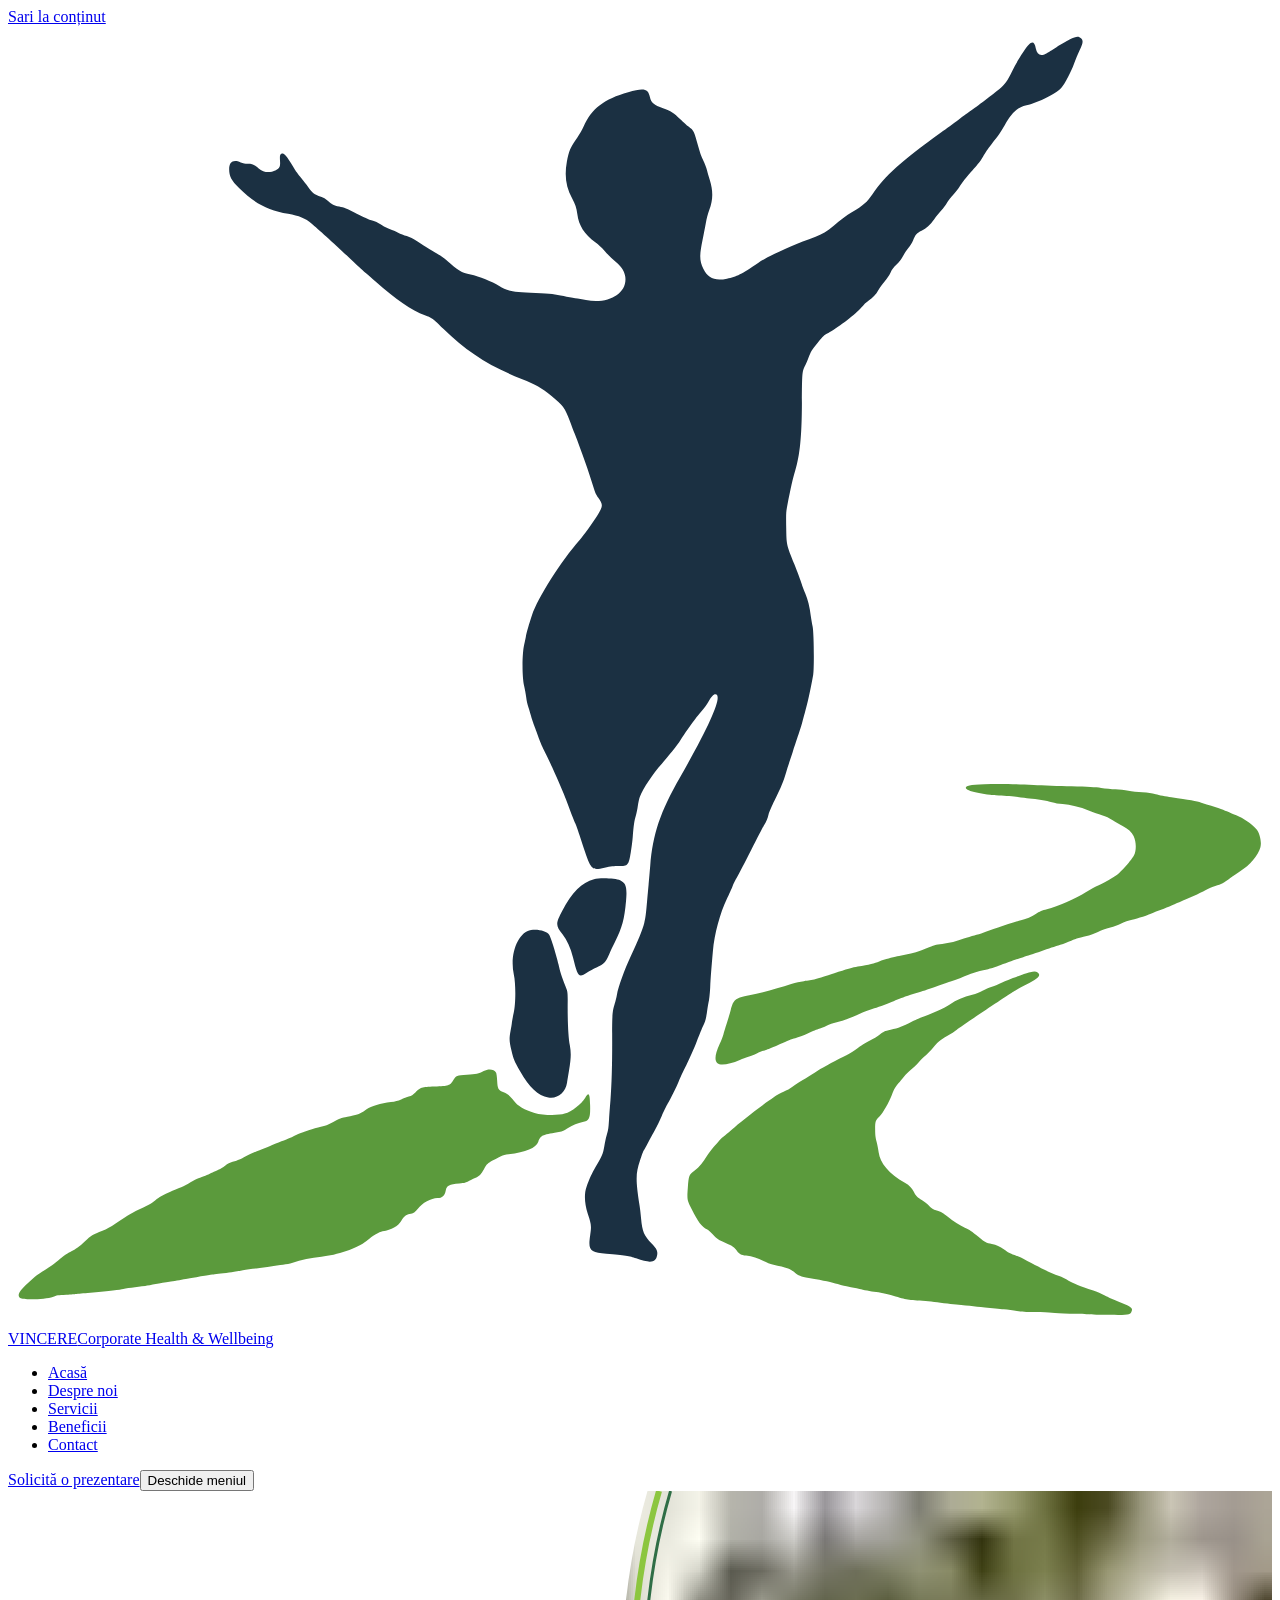
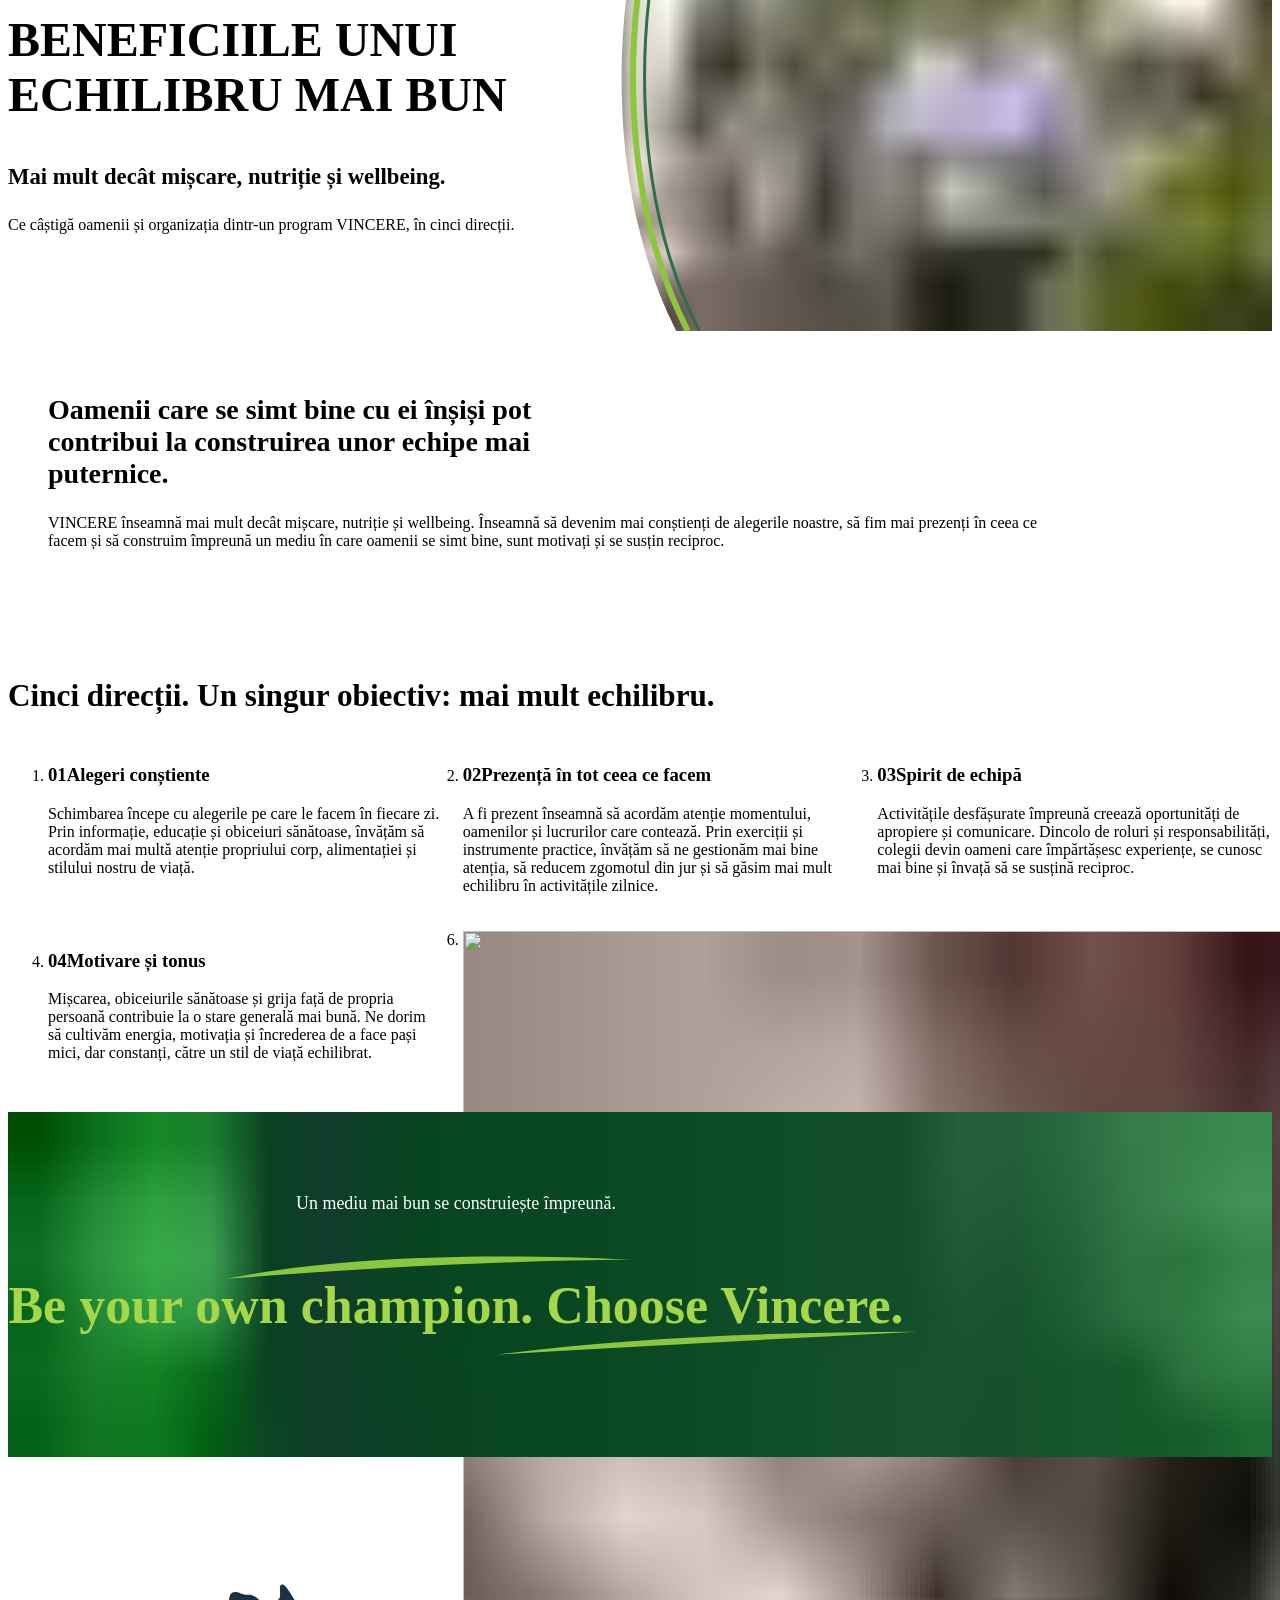
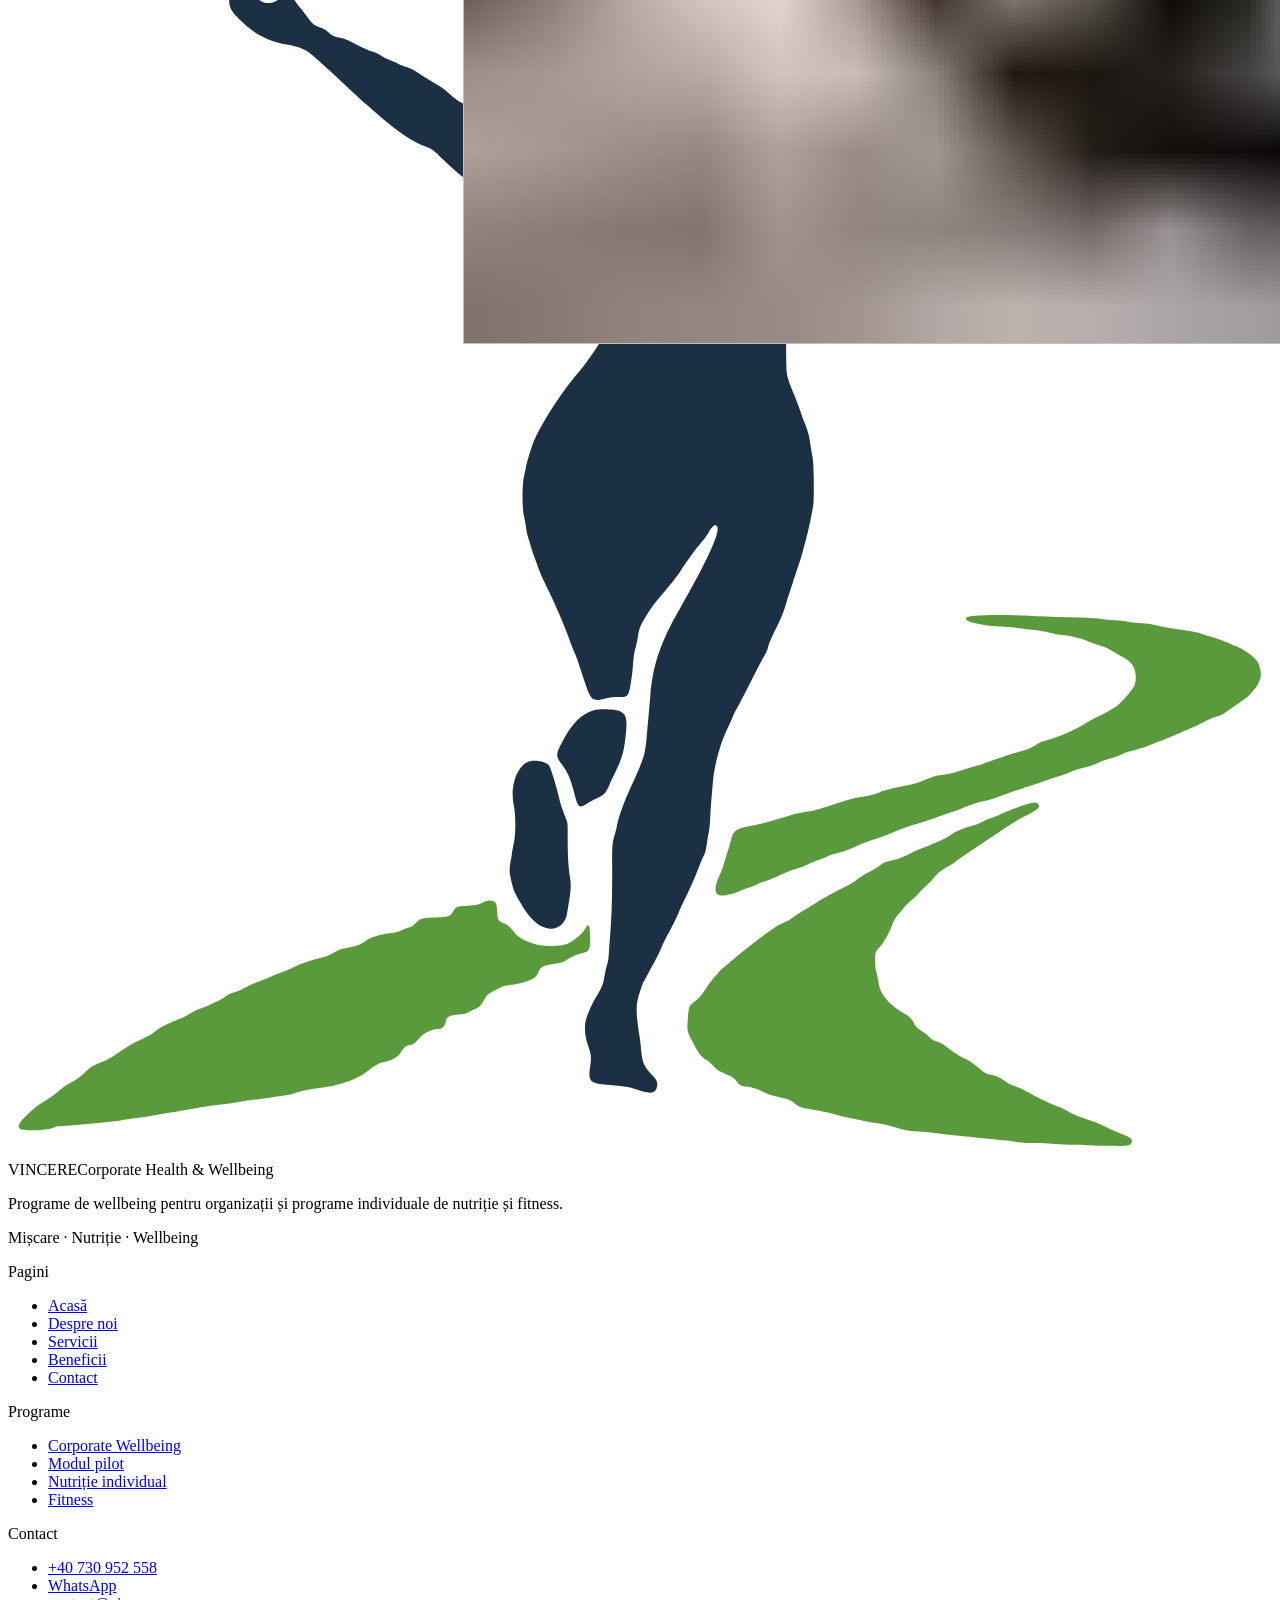
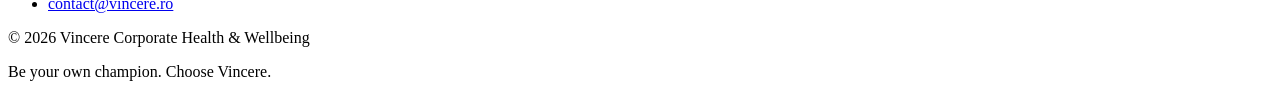
==== commit 60e03d45: "Hero după macheta clientului, poze noi pe Acasă, Despre noi și Beneficii" ====
--- a/beneficii/index.html
+++ b/beneficii/index.html
@@ -6,7 +6,7 @@
 <path class="m-road" fill="#5b9a3c" d="M19155 10430 c-275 -10 -345 -24 -345 -71 0 -53 327 -128 615 -140 121 -5 279 -18 350 -29 72 -10 168 -22 215 -25 132 -9 326 -42 420 -70 53 -16 128 -29 200 -35 142 -11 319 -55 494 -122 72 -28 178 -65 236 -84 77 -24 131 -50 200 -94 52 -34 135 -82 184 -107 99 -50 170 -114 204 -184 51 -105 54 -269 8 -362 -41 -83 -253 -326 -321 -367 -31 -19 -94 -59 -140 -88 -46 -29 -134 -75 -195 -102 -61 -27 -166 -84 -233 -126 -188 -120 -524 -267 -731 -320 -88 -22 -128 -39 -215 -91 -58 -35 -131 -71 -161 -79 -199 -57 -672 -212 -808 -265 -40 -16 -113 -38 -164 -49 -50 -11 -138 -38 -194 -60 -123 -48 -275 -86 -404 -100 -122 -14 -151 -22 -290 -80 -145 -60 -259 -95 -380 -115 -52 -9 -126 -25 -165 -35 -38 -11 -110 -28 -160 -39 -49 -10 -128 -35 -175 -54 -87 -36 -183 -59 -399 -97 -87 -16 -214 -52 -435 -125 -331 -110 -399 -127 -566 -145 -75 -8 -142 -24 -235 -55 -234 -78 -537 -160 -778 -209 -267 -55 -293 -76 -346 -273 -17 -65 -51 -179 -76 -253 -24 -74 -51 -164 -60 -200 -9 -36 -40 -117 -70 -180 -87 -188 -100 -305 -40 -358 54 -46 235 -19 415 62 52 24 118 49 145 56 28 7 104 37 170 66 66 28 149 59 185 69 36 10 148 57 250 105 135 65 211 94 280 110 63 15 144 45 240 90 80 38 172 76 204 85 33 9 95 34 139 56 51 26 118 49 189 65 106 23 211 61 417 153 52 23 178 71 280 105 102 35 264 95 359 134 95 39 207 82 250 96 42 13 142 44 222 69 80 25 224 73 320 108 96 34 229 80 295 101 121 40 185 65 349 133 51 21 148 49 229 66 149 31 159 34 474 153 112 41 238 85 280 96 43 11 188 58 322 105 135 46 278 94 319 105 41 12 132 45 201 75 122 52 151 61 327 104 45 11 139 46 209 76 71 31 175 67 232 81 69 16 137 41 201 73 71 37 125 56 202 72 106 22 295 85 405 134 33 15 98 40 145 57 47 17 133 52 193 79 59 27 133 59 165 70 115 43 359 154 454 207 57 32 133 64 184 79 114 32 159 56 279 148 55 42 137 99 183 127 178 107 339 298 377 445 26 101 -11 264 -78 340 -85 96 -243 204 -371 254 -45 17 -123 51 -175 75 -84 39 -184 73 -476 161 -82 25 -225 50 -555 98 -102 15 -232 41 -290 57 -80 23 -139 32 -250 39 -80 5 -197 18 -260 29 -63 11 -171 23 -240 26 -69 2 -188 13 -265 24 -102 14 -251 22 -550 30 -225 6 -543 17 -705 25 -391 20 -660 24 -915 15z M20005 6936 c-116 -29 -446 -151 -530 -196 -49 -26 -130 -60 -180 -75 -49 -15 -128 -49 -175 -76 -62 -35 -113 -56 -190 -74 -162 -41 -297 -98 -418 -178 -102 -68 -369 -189 -533 -242 -30 -9 -112 -48 -184 -85 -149 -78 -235 -111 -382 -145 -119 -28 -126 -31 -213 -95 -36 -27 -109 -71 -162 -98 -101 -52 -157 -88 -293 -186 -44 -32 -138 -87 -210 -122 -209 -103 -411 -214 -535 -295 -63 -41 -162 -103 -220 -137 -58 -33 -141 -88 -185 -122 -54 -40 -110 -72 -172 -96 -53 -20 -124 -58 -164 -87 -40 -29 -90 -65 -113 -81 -251 -179 -569 -428 -671 -526 -38 -37 -100 -88 -136 -113 -37 -25 -86 -70 -110 -99 -24 -29 -73 -85 -110 -125 -36 -40 -89 -112 -118 -160 -72 -123 -144 -209 -230 -274 -105 -79 -111 -95 -127 -314 -16 -225 -15 -230 70 -400 120 -241 190 -332 292 -383 22 -12 69 -53 104 -92 71 -80 106 -103 246 -161 116 -48 153 -74 199 -138 44 -61 77 -79 171 -91 122 -17 215 -46 324 -100 55 -28 131 -57 168 -66 279 -62 331 -81 407 -144 76 -64 113 -78 267 -105 304 -52 417 -76 538 -114 69 -22 161 -45 205 -51 44 -7 134 -25 200 -41 66 -16 206 -42 310 -58 107 -17 245 -46 315 -67 258 -76 264 -77 605 -99 50 -4 146 -15 215 -25 69 -10 179 -24 245 -30 303 -29 435 -42 640 -65 121 -13 279 -29 350 -35 72 -6 181 -20 244 -31 88 -15 163 -19 335 -19 143 0 254 -6 316 -15 63 -10 175 -15 331 -15 130 0 281 -4 335 -10 55 -5 243 -11 419 -12 356 -3 369 -1 395 63 28 66 -3 89 -250 185 -80 31 -191 80 -246 110 -56 29 -153 71 -215 93 -254 88 -369 135 -459 185 -52 29 -131 67 -175 84 -198 75 -326 137 -675 325 -36 19 -105 49 -155 67 -96 35 -110 43 -193 103 -79 57 -143 86 -227 102 -107 21 -129 32 -245 130 -134 112 -169 136 -258 174 -85 36 -207 113 -317 201 -85 67 -123 89 -205 115 -68 22 -111 50 -157 104 -20 23 -71 63 -115 88 -87 51 -117 81 -155 157 -33 66 -83 119 -158 163 -312 188 -468 369 -495 575 -6 46 -23 130 -37 188 -23 87 -27 128 -28 235 0 151 5 164 89 248 56 57 172 262 221 391 39 103 69 156 122 216 27 30 75 88 106 127 32 40 88 97 126 127 38 30 102 91 142 135 40 45 99 102 132 128 33 27 95 91 138 143 93 115 124 140 269 224 61 36 139 87 173 114 61 49 930 632 1058 709 36 23 145 82 243 133 223 118 268 166 200 219 -30 24 -65 25 -139 7z M9850 5100 c-96 -51 -137 -60 -311 -68 -191 -10 -200 -13 -255 -104 -61 -100 -81 -106 -351 -118 -237 -10 -261 -17 -352 -108 -49 -48 -70 -62 -123 -77 -34 -10 -99 -34 -142 -53 -59 -25 -109 -38 -190 -49 -187 -24 -375 -79 -445 -130 -115 -83 -132 -91 -259 -121 -70 -17 -148 -33 -175 -37 -46 -6 -103 -32 -239 -108 -49 -28 -97 -44 -183 -63 -64 -13 -160 -41 -213 -60 -52 -20 -118 -43 -146 -51 -28 -8 -91 -37 -141 -63 -49 -27 -134 -63 -188 -80 -55 -17 -142 -52 -195 -76 -54 -25 -169 -72 -257 -105 -88 -33 -203 -85 -256 -115 -102 -58 -133 -71 -245 -103 -50 -14 -91 -36 -140 -72 -38 -28 -89 -61 -114 -71 -25 -11 -101 -46 -170 -78 -69 -32 -158 -68 -198 -79 -48 -15 -101 -41 -160 -81 -57 -39 -119 -70 -173 -89 -46 -15 -120 -46 -164 -68 -44 -22 -114 -55 -157 -72 -46 -20 -98 -51 -132 -81 -91 -80 -143 -111 -292 -176 -142 -62 -232 -115 -474 -279 -99 -67 -164 -103 -245 -134 -178 -70 -217 -94 -324 -195 -115 -108 -153 -136 -276 -199 -86 -44 -113 -64 -270 -198 -36 -31 -116 -87 -178 -124 -150 -91 -192 -123 -335 -255 -170 -156 -208 -230 -145 -280 51 -40 488 -26 603 19 79 31 96 34 252 41 92 5 171 11 176 14 5 3 105 12 223 21 273 20 549 51 632 70 60 14 284 45 437 60 36 4 124 20 195 35 72 16 186 36 255 45 69 9 206 32 305 50 288 54 475 85 514 85 20 0 81 7 136 15 55 9 145 20 200 26 55 5 150 21 210 35 62 14 171 29 250 34 77 5 196 21 265 35 68 14 172 29 231 35 62 5 131 18 165 30 176 65 357 104 549 120 283 23 673 158 837 290 132 107 230 166 298 180 173 35 286 97 344 189 55 86 93 117 159 131 70 14 108 39 154 100 79 106 249 200 362 200 93 0 135 38 156 140 19 91 63 113 252 129 103 8 118 12 185 49 40 22 94 47 120 57 62 23 100 62 155 162 64 114 51 105 324 244 20 10 79 23 130 30 326 39 511 117 554 234 43 115 69 128 355 175 79 13 116 29 206 86 69 44 181 89 264 105 123 24 144 71 138 314 -6 222 -24 249 -93 135 -68 -112 -249 -252 -378 -292 -125 -40 -403 -34 -562 11 -180 50 -319 132 -385 226 -57 81 -109 125 -189 159 -102 43 -113 62 -121 220 -3 67 -12 131 -19 144 -36 67 -138 81 -231 32z" />
 <path class="m-figure" fill="#1b3042" d="M20738 24267 c-57 -29 -166 -92 -243 -141 -77 -49 -162 -102 -190 -118 -104 -58 -171 -27 -194 92 -23 121 -64 142 -132 70 -69 -72 -219 -310 -306 -484 -101 -203 -131 -244 -243 -340 -83 -70 -437 -339 -536 -406 -27 -19 -125 -90 -219 -160 -93 -69 -235 -173 -314 -230 -790 -577 -1038 -799 -1286 -1155 -107 -154 -155 -196 -392 -343 -94 -58 -211 -145 -328 -242 -120 -101 -222 -163 -337 -205 -461 -168 -880 -360 -1068 -488 -308 -210 -399 -256 -579 -292 -227 -46 -356 8 -439 182 -73 154 -75 242 -11 553 16 80 41 210 56 290 16 93 39 183 65 250 72 191 74 355 9 561 -16 52 -39 132 -51 179 -11 47 -43 130 -71 185 -35 72 -63 152 -99 285 -70 257 -74 265 -174 340 -28 20 -96 82 -152 136 -117 115 -174 152 -321 205 -169 61 -222 107 -244 210 -33 156 -111 173 -404 90 -443 -124 -683 -308 -826 -634 -28 -63 -77 -150 -118 -208 -131 -185 -158 -248 -196 -458 -46 -257 -16 -463 100 -678 56 -104 80 -176 95 -287 27 -214 130 -374 334 -526 57 -41 122 -101 166 -154 40 -47 107 -114 149 -150 169 -142 220 -211 240 -321 56 -314 -298 -532 -729 -447 -58 11 -148 26 -200 32 -52 7 -148 25 -213 41 -163 39 -235 47 -522 59 -432 17 -537 37 -676 126 -128 83 -377 183 -532 215 -171 34 -232 71 -453 269 -39 36 -105 83 -145 104 -91 48 -234 136 -388 239 -89 59 -136 84 -201 104 -47 14 -119 42 -160 63 -41 21 -108 49 -148 64 -40 14 -108 48 -150 75 -82 53 -121 70 -217 97 -33 9 -143 59 -245 111 -209 107 -237 119 -336 138 -100 19 -130 34 -206 103 -53 48 -81 65 -132 81 -126 39 -161 66 -245 189 -22 32 -78 106 -126 163 -47 57 -98 124 -112 149 -113 196 -192 300 -228 300 -46 0 -57 -29 -50 -132 8 -111 -6 -142 -77 -177 -120 -58 -224 -46 -325 37 -86 69 -116 82 -198 82 -51 0 -86 7 -130 25 -140 58 -215 13 -215 -128 0 -130 41 -208 184 -349 279 -278 532 -410 912 -477 205 -37 319 -84 439 -184 115 -95 500 -446 765 -697 102 -96 214 -200 250 -230 36 -30 110 -95 165 -144 380 -339 679 -543 922 -631 134 -49 146 -58 343 -250 441 -430 847 -691 1455 -934 277 -112 357 -157 556 -317 208 -167 254 -229 338 -459 29 -77 69 -185 91 -240 130 -335 267 -723 349 -991 34 -108 49 -143 91 -200 89 -122 88 -160 -6 -310 -94 -150 -270 -395 -340 -474 -339 -381 -778 -1074 -887 -1400 -48 -141 -106 -345 -112 -390 -4 -25 -18 -97 -33 -160 -40 -175 -40 -599 0 -765 14 -60 31 -155 38 -210 6 -55 25 -138 41 -185 16 -47 37 -119 48 -160 10 -41 42 -136 71 -210 28 -74 65 -174 80 -221 16 -48 66 -160 111 -250 45 -90 104 -213 132 -274 132 -293 213 -481 257 -600 69 -188 147 -388 176 -452 13 -31 47 -124 74 -207 223 -684 205 -660 466 -607 117 24 176 31 266 31 172 0 181 10 222 256 14 82 30 210 36 284 18 221 29 301 55 386 14 44 32 131 40 193 9 62 25 136 36 164 62 159 243 432 406 613 118 132 305 366 343 429 78 132 316 463 390 542 53 57 104 124 134 178 55 98 97 145 131 145 147 0 -81 -536 -655 -1540 -369 -645 -507 -1054 -555 -1645 -9 -110 -23 -272 -31 -360 -8 -88 -19 -212 -25 -275 -24 -280 -31 -334 -55 -429 -31 -125 -112 -325 -249 -614 -116 -247 -234 -575 -259 -719 -8 -48 -26 -124 -41 -169 -44 -141 -48 -195 -47 -662 1 -473 -9 -831 -32 -1132 -9 -104 -20 -262 -26 -350 -12 -184 -13 -190 -47 -310 -14 -49 -33 -140 -43 -202 -21 -126 -39 -170 -156 -368 -71 -121 -118 -224 -175 -385 -44 -124 -35 -310 24 -487 69 -205 71 -229 46 -406 -41 -282 -9 -318 301 -343 340 -27 434 -42 554 -86 265 -97 367 -81 390 62 12 75 -8 115 -103 214 -141 147 -174 225 -196 465 -7 80 -20 191 -29 246 -73 475 -72 587 9 830 31 93 61 175 66 181 6 7 43 74 83 151 40 76 98 183 129 238 31 55 88 171 126 259 39 87 88 188 109 225 55 92 174 332 206 416 15 39 78 174 141 300 63 129 151 327 198 451 47 121 97 244 112 274 43 86 55 126 76 275 11 77 27 172 36 210 8 39 18 149 23 245 7 158 21 339 50 670 28 316 132 701 260 970 44 91 91 197 105 235 14 39 51 113 83 165 31 52 149 280 263 505 113 226 222 435 242 467 42 65 60 107 82 198 9 36 59 151 110 255 127 259 167 356 218 531 24 82 78 250 120 374 134 397 158 473 179 555 11 44 31 118 44 165 49 170 105 424 157 710 21 121 14 784 -10 900 -12 58 -27 146 -34 195 -20 166 -56 310 -102 417 -25 57 -56 141 -70 188 -13 47 -73 205 -131 353 -151 378 -148 366 -154 694 -4 262 -3 277 22 410 60 311 103 502 146 642 87 286 121 626 124 1251 3 568 5 588 58 694 16 32 45 100 64 150 45 117 57 136 168 275 111 138 112 139 201 187 150 80 477 325 570 426 28 30 69 75 91 100 23 25 64 60 90 78 81 54 133 111 180 195 25 44 77 115 115 159 46 52 83 106 109 160 31 65 54 95 113 152 56 54 85 92 118 154 23 45 69 115 101 154 35 43 70 100 89 146 44 107 67 132 156 176 95 47 156 102 236 214 33 47 92 118 130 159 38 41 87 109 110 150 26 48 68 102 113 147 40 40 95 110 125 159 29 48 81 118 114 156 249 283 274 315 319 399 26 49 93 147 150 219 143 180 163 209 246 351 145 252 232 331 408 375 237 59 551 218 652 331 59 66 178 292 231 441 27 76 74 190 104 253 66 137 70 176 26 221 -45 45 -89 40 -213 -24z M11900 8664 c-227 -61 -410 -243 -589 -586 -126 -240 -126 -271 4 -439 85 -110 150 -253 195 -431 93 -371 104 -383 263 -278 42 28 121 70 174 93 132 56 175 100 227 227 22 52 72 162 113 243 136 272 179 432 208 763 23 259 3 330 -110 387 -76 38 -372 51 -485 21z M10731 7718 c-243 -39 -403 -450 -321 -823 38 -169 37 -548 -2 -715 -14 -63 -29 -142 -33 -175 -3 -33 -15 -106 -26 -163 -26 -142 -24 -188 16 -358 42 -175 50 -193 162 -390 172 -305 334 -454 524 -486 174 -29 320 87 349 278 6 38 22 139 36 224 38 228 41 330 15 470 -27 141 -42 428 -40 750 2 235 2 235 -41 345 -78 204 -99 270 -129 406 -33 154 -141 497 -171 546 -42 69 -206 113 -339 91z" />
 </g>
-</svg><span class="logo-text" data-astro-cid-f7espo7c><span class="logo-name" data-astro-cid-f7espo7c>VINCERE</span><span class="logo-tag" data-astro-cid-f7espo7c>Corporate Health &amp; Wellbeing</span></span></span></a><nav class="nav-desktop" aria-label="Navigație principală" data-astro-cid-nen7h5rs><ul data-astro-cid-nen7h5rs><li data-astro-cid-nen7h5rs><a href="/vincere/" data-astro-cid-nen7h5rs>Acasă</a></li><li data-astro-cid-nen7h5rs><a href="/vincere/despre-noi" data-astro-cid-nen7h5rs>Despre noi</a></li><li data-astro-cid-nen7h5rs><a href="/vincere/servicii" data-astro-cid-nen7h5rs>Servicii</a></li><li data-astro-cid-nen7h5rs><a href="/vincere/beneficii" aria-current="page" data-astro-cid-nen7h5rs>Beneficii</a></li><li data-astro-cid-nen7h5rs><a href="/vincere/contact" data-astro-cid-nen7h5rs>Contact</a></li></ul></nav><a href="/vincere/contact" class="btn btn-green header-cta" data-astro-cid-nen7h5rs>Solicită o prezentare</a><button class="nav-toggle" type="button" aria-expanded="false" aria-controls="nav-mobile" data-nav-toggle data-astro-cid-nen7h5rs><span class="sr-only" data-astro-cid-nen7h5rs>Deschide meniul</span><span class="bars" aria-hidden="true" data-astro-cid-nen7h5rs><span data-astro-cid-nen7h5rs></span><span data-astro-cid-nen7h5rs></span></span></button></div><div class="nav-mobile" id="nav-mobile" hidden data-nav-panel data-astro-cid-nen7h5rs><nav class="wrap" aria-label="Navigație mobilă" data-astro-cid-nen7h5rs><ul data-astro-cid-nen7h5rs><li data-astro-cid-nen7h5rs><a href="/vincere/" data-astro-cid-nen7h5rs>Acasă</a></li><li data-astro-cid-nen7h5rs><a href="/vincere/despre-noi" data-astro-cid-nen7h5rs>Despre noi</a></li><li data-astro-cid-nen7h5rs><a href="/vincere/servicii" data-astro-cid-nen7h5rs>Servicii</a></li><li data-astro-cid-nen7h5rs><a href="/vincere/beneficii" aria-current="page" data-astro-cid-nen7h5rs>Beneficii</a></li><li data-astro-cid-nen7h5rs><a href="/vincere/contact" data-astro-cid-nen7h5rs>Contact</a></li></ul><a href="/vincere/contact" class="btn btn-green w-full mt-6" data-astro-cid-nen7h5rs>Solicită o prezentare</a></nav></div></header><script type="module">var e=document.querySelector(`[data-header]`),t=document.querySelector(`[data-nav-toggle]`),n=document.querySelector(`[data-nav-panel]`),r=r=>{t&&n&&(t.setAttribute(`aria-expanded`,String(r)),t.querySelector(`.sr-only`).textContent=r?`Închide meniul`:`Deschide meniul`,n.hidden=!r,document.body.style.overflow=r?`hidden`:``,e?.classList.toggle(`is-open`,r))};t?.addEventListener(`click`,()=>r(t.getAttribute(`aria-expanded`)!==`true`)),document.addEventListener(`keydown`,e=>{e.key===`Escape`&&r(!1)}),window.matchMedia(`(min-width: 1100px)`).addEventListener(`change`,e=>{e.matches&&r(!1)});var i=()=>e?.classList.toggle(`is-scrolled`,window.scrollY>8);i(),window.addEventListener(`scroll`,i,{passive:!0});</script><main id="continut" class="flex-1"><section class="ph" data-astro-cid-b2i3gsw2><div class="ph-copy" data-astro-cid-b2i3gsw2><h1 class="ph-title" data-astro-cid-b2i3gsw2>Beneficiile unui echilibru mai bun</h1><p class="ph-sub" data-astro-cid-b2i3gsw2>Mai mult decât mișcare, nutriție și wellbeing.</p><p class="ph-text" data-astro-cid-b2i3gsw2>Ce câștigă oamenii și organizația dintr-un program VINCERE, în cinci direcții.</p></div><div class="ph-photo" data-astro-cid-b2i3gsw2><picture data-astro-cid-b2i3gsw2="true"><source srcset="/vincere/_astro/atelier-echipa.7OMPf57S_lLVjg.avif 640w, /vincere/_astro/atelier-echipa.7OMPf57S_Z1XEaya.avif 960w, /vincere/_astro/atelier-echipa.7OMPf57S_23ksRS.avif 1280w" type="image/avif" sizes="(min-width: 960px) 56vw, 100vw"><source srcset="/vincere/_astro/atelier-echipa.7OMPf57S_Z1puWw.webp 640w, /vincere/_astro/atelier-echipa.7OMPf57S_Z2lQBOW.webp 960w, /vincere/_astro/atelier-echipa.7OMPf57S_qoSYm.webp 1280w" type="image/webp" sizes="(min-width: 960px) 56vw, 100vw"><img src="/vincere/_astro/atelier-echipa.7OMPf57S_En47z.webp" srcset="/vincere/_astro/atelier-echipa.7OMPf57S_Z1puWw.webp 640w, /vincere/_astro/atelier-echipa.7OMPf57S_Z2lQBOW.webp 960w, /vincere/_astro/atelier-echipa.7OMPf57S_qoSYm.webp 1280w" alt="Colegi care desenează împreună pe o foaie mare, așezați pe podea, în timpul unui atelier" sizes="(min-width: 960px) 56vw, 100vw" loading="eager" fetchpriority="high" data-astro-cid-b2i3gsw2="true" style="background:url([data-uri]) center 55%/cover no-repeat;object-position: center 55%" decoding="async" width="1800" height="1200"></picture><svg class="swoosh" viewBox="0 0 120 400" preserveAspectRatio="none" aria-hidden="true" data-astro-cid-oj7elzqu><path d="M0 0H62C22 120 22 280 92 400H0Z" fill="#fff" data-astro-cid-oj7elzqu></path><path d="M74 0C34 120 34 280 104 400" fill="none" stroke="#8cc63f" stroke-width="6" vector-effect="non-scaling-stroke" data-astro-cid-oj7elzqu></path><path d="M86 0C46 120 46 280 116 400" fill="none" stroke="#2f6e46" stroke-width="3" vector-effect="non-scaling-stroke" data-astro-cid-oj7elzqu></path></svg></div></section><section class="section" aria-labelledby="intro-h" data-astro-cid-5tn3payg><div class="wrap" data-astro-cid-5tn3payg><div class="intro reveal" data-astro-cid-5tn3payg><h2 id="intro-h" data-astro-cid-5tn3payg>Oamenii care se simt bine cu ei înșiși pot contribui la construirea unor echipe mai puternice.</h2><p data-astro-cid-5tn3payg>VINCERE înseamnă mai mult decât mișcare, nutriție și wellbeing. Înseamnă să devenim mai conștienți de alegerile noastre, să fim mai prezenți în ceea ce facem și să construim împreună un mediu în care oamenii se simt bine, sunt motivați și se susțin reciproc.</p></div><h2 class="sec-title dir-title" data-astro-cid-5tn3payg>Cinci direcții. Un singur obiectiv: mai mult echilibru.</h2><ol class="ben-grid" data-astro-cid-5tn3payg><li class="bar-card reveal" style="--i:0" data-astro-cid-5tn3payg><h3 data-astro-cid-5tn3payg><span class="nr" data-astro-cid-5tn3payg>01</span>Alegeri conștiente</h3><p data-astro-cid-5tn3payg>Schimbarea începe cu alegerile pe care le facem în fiecare zi. Prin informație, educație și obiceiuri sănătoase, învățăm să acordăm mai multă atenție propriului corp, alimentației și stilului nostru de viață.</p></li><li class="bar-card reveal" style="--i:1" data-astro-cid-5tn3payg><h3 data-astro-cid-5tn3payg><span class="nr" data-astro-cid-5tn3payg>02</span>Prezență în tot ceea ce facem</h3><p data-astro-cid-5tn3payg>A fi prezent înseamnă să acordăm atenție momentului, oamenilor și lucrurilor care contează. Prin exerciții și instrumente practice, învățăm să ne gestionăm mai bine atenția, să reducem zgomotul din jur și să găsim mai mult echilibru în activitățile zilnice.</p></li><li class="bar-card reveal" style="--i:2" data-astro-cid-5tn3payg><h3 data-astro-cid-5tn3payg><span class="nr" data-astro-cid-5tn3payg>03</span>Spirit de echipă</h3><p data-astro-cid-5tn3payg>Activitățile desfășurate împreună creează oportunități de apropiere și comunicare. Dincolo de roluri și responsabilități, colegii devin oameni care împărtășesc experiențe, se cunosc mai bine și învață să se susțină reciproc.</p></li><li class="bar-card reveal" style="--i:3" data-astro-cid-5tn3payg><h3 data-astro-cid-5tn3payg><span class="nr" data-astro-cid-5tn3payg>04</span>Motivare și tonus</h3><p data-astro-cid-5tn3payg>Mișcarea, obiceiurile sănătoase și grija față de propria persoană contribuie la o stare generală mai bună. Ne dorim să cultivăm energia, motivația și încrederea de a face pași mici, dar constanți, către un stil de viață echilibrat.</p></li><li class="bar-card reveal" style="--i:4" data-astro-cid-5tn3payg><h3 data-astro-cid-5tn3payg><span class="nr" data-astro-cid-5tn3payg>05</span>Un proiect comun</h3><p data-astro-cid-5tn3payg>VINCERE nu este un program impus și nici un simplu furnizor de servicii. Este un proiect pe care îl construim împreună cu organizația și oamenii săi, ținând cont de nevoile, ideile și implicarea lor. Pentru că un mediu mai bun se construiește împreună.</p></li><li class="ben-photo photo reveal" aria-hidden="true" data-astro-cid-5tn3payg><picture data-astro-cid-5tn3payg="true"><source srcset="/vincere/_astro/meditatie-birou.D1t7BwNV_1iIOyt.avif 480w, /vincere/_astro/meditatie-birou.D1t7BwNV_1bYO1F.avif 800w" type="image/avif" sizes="(min-width: 960px) 33vw, 100vw"><source srcset="/vincere/_astro/meditatie-birou.D1t7BwNV_ZjbJk3.webp 480w, /vincere/_astro/meditatie-birou.D1t7BwNV_ZpUJQQ.webp 800w" type="image/webp" sizes="(min-width: 960px) 33vw, 100vw"><img src="/vincere/_astro/meditatie-birou.D1t7BwNV_1G3JwO.webp" srcset="/vincere/_astro/meditatie-birou.D1t7BwNV_ZjbJk3.webp 480w, /vincere/_astro/meditatie-birou.D1t7BwNV_ZpUJQQ.webp 800w" alt sizes="(min-width: 960px) 33vw, 100vw" data-astro-cid-5tn3payg="true" style="background:url([data-uri]) center 40%/cover no-repeat;object-position: center 40%" loading="lazy" decoding="async" width="1800" height="1013"></picture></li></ol></div></section><section class="sign" aria-label="Deviza VINCERE" data-astro-cid-hap6cbwv><div class="sign-bg" aria-hidden="true" data-astro-cid-hap6cbwv><picture data-astro-cid-hap6cbwv="true"><source srcset="/vincere/_astro/banda-frunza.N5FqTDEP_23B1HJ.avif 900w, /vincere/_astro/banda-frunza.N5FqTDEP_ZnA045.avif 1600w, /vincere/_astro/banda-frunza.N5FqTDEP_Z1wIzvT.avif 2400w" type="image/avif" sizes="100vw"><source srcset="/vincere/_astro/banda-frunza.N5FqTDEP_1OJzhF.webp 900w, /vincere/_astro/banda-frunza.N5FqTDEP_Z2l2Mub.webp 1600w, /vincere/_astro/banda-frunza.N5FqTDEP_1A0KQV.webp 2400w" type="image/webp" sizes="100vw"><img src="/vincere/_astro/banda-frunza.N5FqTDEP_1A0KQV.webp" srcset="/vincere/_astro/banda-frunza.N5FqTDEP_1OJzhF.webp 900w, /vincere/_astro/banda-frunza.N5FqTDEP_Z2l2Mub.webp 1600w, /vincere/_astro/banda-frunza.N5FqTDEP_1A0KQV.webp 2400w" alt sizes="100vw" data-astro-cid-hap6cbwv="true" style="background:url([data-uri]) left center/cover no-repeat;object-position: left center" loading="lazy" decoding="async" width="2400" height="640"></picture></div><div class="wrap sign-inner" data-astro-cid-hap6cbwv><p class="sign-text" data-astro-cid-hap6cbwv>Un mediu mai bun se construiește împreună.</p><p class="sign-motto" data-astro-cid-hap6cbwv><svg class="tusa tusa-sus" viewBox="0 0 300 24" aria-hidden="true" data-astro-cid-hap6cbwv><path d="M3 21C70 7 170 1 297 7c-96 1-190 6-294 14z" data-astro-cid-hap6cbwv></path></svg><span lang="en" data-astro-cid-hap6cbwv>Be your own champion.</span> <span lang="en" data-astro-cid-hap6cbwv>Choose Vincere.</span><svg class="tusa tusa-jos" viewBox="0 0 300 24" aria-hidden="true" data-astro-cid-hap6cbwv><path d="M3 20C90 9 190 4 297 4 200 9 100 14 3 20z" data-astro-cid-hap6cbwv></path></svg></p></div></section></main><footer class="footer" data-astro-cid-jo6i4kqk><div class="wrap footer-grid" data-astro-cid-jo6i4kqk><div class="footer-brand" data-astro-cid-jo6i4kqk><span class="logo logo-dark logo-lg" data-astro-cid-f7espo7c><svg viewBox="101 68 2349 2416" role="img" aria-label="VINCERE" class="logo-mark" aria-hidden="true" data-astro-cid-f7espo7c="true">
+</svg><span class="logo-text" data-astro-cid-f7espo7c><span class="logo-name" data-astro-cid-f7espo7c>VINCERE</span><span class="logo-tag" data-astro-cid-f7espo7c>Corporate Health &amp; Wellbeing</span></span></span></a><nav class="nav-desktop" aria-label="Navigație principală" data-astro-cid-nen7h5rs><ul data-astro-cid-nen7h5rs><li data-astro-cid-nen7h5rs><a href="/vincere/" data-astro-cid-nen7h5rs>Acasă</a></li><li data-astro-cid-nen7h5rs><a href="/vincere/despre-noi" data-astro-cid-nen7h5rs>Despre noi</a></li><li data-astro-cid-nen7h5rs><a href="/vincere/servicii" data-astro-cid-nen7h5rs>Servicii</a></li><li data-astro-cid-nen7h5rs><a href="/vincere/beneficii" aria-current="page" data-astro-cid-nen7h5rs>Beneficii</a></li><li data-astro-cid-nen7h5rs><a href="/vincere/contact" data-astro-cid-nen7h5rs>Contact</a></li></ul></nav><a href="/vincere/contact" class="btn btn-green header-cta" data-astro-cid-nen7h5rs>Solicită o prezentare</a><button class="nav-toggle" type="button" aria-expanded="false" aria-controls="nav-mobile" data-nav-toggle data-astro-cid-nen7h5rs><span class="sr-only" data-astro-cid-nen7h5rs>Deschide meniul</span><span class="bars" aria-hidden="true" data-astro-cid-nen7h5rs><span data-astro-cid-nen7h5rs></span><span data-astro-cid-nen7h5rs></span></span></button></div><div class="nav-mobile" id="nav-mobile" hidden data-nav-panel data-astro-cid-nen7h5rs><nav class="wrap" aria-label="Navigație mobilă" data-astro-cid-nen7h5rs><ul data-astro-cid-nen7h5rs><li data-astro-cid-nen7h5rs><a href="/vincere/" data-astro-cid-nen7h5rs>Acasă</a></li><li data-astro-cid-nen7h5rs><a href="/vincere/despre-noi" data-astro-cid-nen7h5rs>Despre noi</a></li><li data-astro-cid-nen7h5rs><a href="/vincere/servicii" data-astro-cid-nen7h5rs>Servicii</a></li><li data-astro-cid-nen7h5rs><a href="/vincere/beneficii" aria-current="page" data-astro-cid-nen7h5rs>Beneficii</a></li><li data-astro-cid-nen7h5rs><a href="/vincere/contact" data-astro-cid-nen7h5rs>Contact</a></li></ul><a href="/vincere/contact" class="btn btn-green w-full mt-6" data-astro-cid-nen7h5rs>Solicită o prezentare</a></nav></div></header><script type="module">var e=document.querySelector(`[data-header]`),t=document.querySelector(`[data-nav-toggle]`),n=document.querySelector(`[data-nav-panel]`),r=r=>{t&&n&&(t.setAttribute(`aria-expanded`,String(r)),t.querySelector(`.sr-only`).textContent=r?`Închide meniul`:`Deschide meniul`,n.hidden=!r,document.body.style.overflow=r?`hidden`:``,e?.classList.toggle(`is-open`,r))};t?.addEventListener(`click`,()=>r(t.getAttribute(`aria-expanded`)!==`true`)),document.addEventListener(`keydown`,e=>{e.key===`Escape`&&r(!1)}),window.matchMedia(`(min-width: 1100px)`).addEventListener(`change`,e=>{e.matches&&r(!1)});var i=()=>e?.classList.toggle(`is-scrolled`,window.scrollY>8);i(),window.addEventListener(`scroll`,i,{passive:!0});</script><main id="continut" class="flex-1"><section class="ph" data-astro-cid-b2i3gsw2><div class="ph-copy" data-astro-cid-b2i3gsw2><h1 class="ph-title" data-astro-cid-b2i3gsw2>Beneficiile unui echilibru mai bun</h1><p class="ph-sub" data-astro-cid-b2i3gsw2>Mai mult decât mișcare, nutriție și wellbeing.</p><p class="ph-text" data-astro-cid-b2i3gsw2>Ce câștigă oamenii și organizația dintr-un program VINCERE, în cinci direcții.</p></div><div class="ph-photo" data-astro-cid-b2i3gsw2><picture data-astro-cid-b2i3gsw2="true"><source srcset="/vincere/_astro/colegi-rad-cafea.BWMv8LAO_Z22dg3g.avif 640w, /vincere/_astro/colegi-rad-cafea.BWMv8LAO_2kx59d.avif 960w, /vincere/_astro/colegi-rad-cafea.BWMv8LAO_1icBGF.avif 1280w" type="image/avif" sizes="(min-width: 960px) 56vw, 100vw"><source srcset="/vincere/_astro/colegi-rad-cafea.BWMv8LAO_Z1rXxzb.webp 640w, /vincere/_astro/colegi-rad-cafea.BWMv8LAO_Z2aplbD.webp 960w, /vincere/_astro/colegi-rad-cafea.BWMv8LAO_Z186QMw.webp 1280w" type="image/webp" sizes="(min-width: 960px) 56vw, 100vw"><img src="/vincere/_astro/colegi-rad-cafea.BWMv8LAO_6xAjy.webp" srcset="/vincere/_astro/colegi-rad-cafea.BWMv8LAO_Z1rXxzb.webp 640w, /vincere/_astro/colegi-rad-cafea.BWMv8LAO_Z2aplbD.webp 960w, /vincere/_astro/colegi-rad-cafea.BWMv8LAO_Z186QMw.webp 1280w" alt="Doi colegi care râd împreună la o cafea, lângă fereastra biroului" sizes="(min-width: 960px) 56vw, 100vw" loading="eager" fetchpriority="high" data-astro-cid-b2i3gsw2="true" style="background:url([data-uri]) 45% 30%/cover no-repeat;object-position: 45% 30%" decoding="async" width="2400" height="1355"></picture><svg class="swoosh" viewBox="0 0 120 400" preserveAspectRatio="none" aria-hidden="true" data-astro-cid-oj7elzqu><path d="M0 0H62C22 120 22 280 92 400H0Z" fill="#fff" data-astro-cid-oj7elzqu></path><path d="M74 0C34 120 34 280 104 400" fill="none" stroke="#8cc63f" stroke-width="6" vector-effect="non-scaling-stroke" data-astro-cid-oj7elzqu></path><path d="M86 0C46 120 46 280 116 400" fill="none" stroke="#2f6e46" stroke-width="3" vector-effect="non-scaling-stroke" data-astro-cid-oj7elzqu></path></svg></div></section><section class="section" aria-labelledby="intro-h" data-astro-cid-5tn3payg><div class="wrap" data-astro-cid-5tn3payg><div class="intro reveal" data-astro-cid-5tn3payg><h2 id="intro-h" data-astro-cid-5tn3payg>Oamenii care se simt bine cu ei înșiși pot contribui la construirea unor echipe mai puternice.</h2><p data-astro-cid-5tn3payg>VINCERE înseamnă mai mult decât mișcare, nutriție și wellbeing. Înseamnă să devenim mai conștienți de alegerile noastre, să fim mai prezenți în ceea ce facem și să construim împreună un mediu în care oamenii se simt bine, sunt motivați și se susțin reciproc.</p></div><h2 class="sec-title dir-title" data-astro-cid-5tn3payg>Cinci direcții. Un singur obiectiv: mai mult echilibru.</h2><ol class="ben-grid" data-astro-cid-5tn3payg><li class="bar-card reveal" style="--i:0" data-astro-cid-5tn3payg><h3 data-astro-cid-5tn3payg><span class="nr" data-astro-cid-5tn3payg>01</span>Alegeri conștiente</h3><p data-astro-cid-5tn3payg>Schimbarea începe cu alegerile pe care le facem în fiecare zi. Prin informație, educație și obiceiuri sănătoase, învățăm să acordăm mai multă atenție propriului corp, alimentației și stilului nostru de viață.</p></li><li class="bar-card reveal" style="--i:1" data-astro-cid-5tn3payg><h3 data-astro-cid-5tn3payg><span class="nr" data-astro-cid-5tn3payg>02</span>Prezență în tot ceea ce facem</h3><p data-astro-cid-5tn3payg>A fi prezent înseamnă să acordăm atenție momentului, oamenilor și lucrurilor care contează. Prin exerciții și instrumente practice, învățăm să ne gestionăm mai bine atenția, să reducem zgomotul din jur și să găsim mai mult echilibru în activitățile zilnice.</p></li><li class="bar-card reveal" style="--i:2" data-astro-cid-5tn3payg><h3 data-astro-cid-5tn3payg><span class="nr" data-astro-cid-5tn3payg>03</span>Spirit de echipă</h3><p data-astro-cid-5tn3payg>Activitățile desfășurate împreună creează oportunități de apropiere și comunicare. Dincolo de roluri și responsabilități, colegii devin oameni care împărtășesc experiențe, se cunosc mai bine și învață să se susțină reciproc.</p></li><li class="bar-card reveal" style="--i:3" data-astro-cid-5tn3payg><h3 data-astro-cid-5tn3payg><span class="nr" data-astro-cid-5tn3payg>04</span>Motivare și tonus</h3><p data-astro-cid-5tn3payg>Mișcarea, obiceiurile sănătoase și grija față de propria persoană contribuie la o stare generală mai bună. Ne dorim să cultivăm energia, motivația și încrederea de a face pași mici, dar constanți, către un stil de viață echilibrat.</p></li><li class="bar-card reveal" style="--i:4" data-astro-cid-5tn3payg><h3 data-astro-cid-5tn3payg><span class="nr" data-astro-cid-5tn3payg>05</span>Un proiect comun</h3><p data-astro-cid-5tn3payg>VINCERE nu este un program impus și nici un simplu furnizor de servicii. Este un proiect pe care îl construim împreună cu organizația și oamenii săi, ținând cont de nevoile, ideile și implicarea lor. Pentru că un mediu mai bun se construiește împreună.</p></li><li class="ben-photo photo reveal" aria-hidden="true" data-astro-cid-5tn3payg><picture data-astro-cid-5tn3payg="true"><source srcset="/vincere/_astro/meditatie-birou.D1t7BwNV_1iIOyt.avif 480w, /vincere/_astro/meditatie-birou.D1t7BwNV_1bYO1F.avif 800w" type="image/avif" sizes="(min-width: 960px) 33vw, 100vw"><source srcset="/vincere/_astro/meditatie-birou.D1t7BwNV_ZjbJk3.webp 480w, /vincere/_astro/meditatie-birou.D1t7BwNV_ZpUJQQ.webp 800w" type="image/webp" sizes="(min-width: 960px) 33vw, 100vw"><img src="/vincere/_astro/meditatie-birou.D1t7BwNV_1G3JwO.webp" srcset="/vincere/_astro/meditatie-birou.D1t7BwNV_ZjbJk3.webp 480w, /vincere/_astro/meditatie-birou.D1t7BwNV_ZpUJQQ.webp 800w" alt sizes="(min-width: 960px) 33vw, 100vw" data-astro-cid-5tn3payg="true" style="background:url([data-uri]) center 40%/cover no-repeat;object-position: center 40%" loading="lazy" decoding="async" width="1800" height="1013"></picture></li></ol></div></section><section class="sign" aria-label="Deviza VINCERE" data-astro-cid-hap6cbwv><div class="sign-bg" aria-hidden="true" data-astro-cid-hap6cbwv><picture data-astro-cid-hap6cbwv="true"><source srcset="/vincere/_astro/banda-frunza.N5FqTDEP_23B1HJ.avif 900w, /vincere/_astro/banda-frunza.N5FqTDEP_ZnA045.avif 1600w, /vincere/_astro/banda-frunza.N5FqTDEP_Z1wIzvT.avif 2400w" type="image/avif" sizes="100vw"><source srcset="/vincere/_astro/banda-frunza.N5FqTDEP_1OJzhF.webp 900w, /vincere/_astro/banda-frunza.N5FqTDEP_Z2l2Mub.webp 1600w, /vincere/_astro/banda-frunza.N5FqTDEP_1A0KQV.webp 2400w" type="image/webp" sizes="100vw"><img src="/vincere/_astro/banda-frunza.N5FqTDEP_1A0KQV.webp" srcset="/vincere/_astro/banda-frunza.N5FqTDEP_1OJzhF.webp 900w, /vincere/_astro/banda-frunza.N5FqTDEP_Z2l2Mub.webp 1600w, /vincere/_astro/banda-frunza.N5FqTDEP_1A0KQV.webp 2400w" alt sizes="100vw" data-astro-cid-hap6cbwv="true" style="background:url([data-uri]) left center/cover no-repeat;object-position: left center" loading="lazy" decoding="async" width="2400" height="640"></picture></div><div class="wrap sign-inner" data-astro-cid-hap6cbwv><p class="sign-text" data-astro-cid-hap6cbwv>Un mediu mai bun se construiește împreună.</p><p class="sign-motto" data-astro-cid-hap6cbwv><svg class="tusa tusa-sus" viewBox="0 0 300 24" aria-hidden="true" data-astro-cid-hap6cbwv><path d="M3 21C70 7 170 1 297 7c-96 1-190 6-294 14z" data-astro-cid-hap6cbwv></path></svg><span lang="en" data-astro-cid-hap6cbwv>Be your own champion.</span> <span lang="en" data-astro-cid-hap6cbwv>Choose Vincere.</span><svg class="tusa tusa-jos" viewBox="0 0 300 24" aria-hidden="true" data-astro-cid-hap6cbwv><path d="M3 20C90 9 190 4 297 4 200 9 100 14 3 20z" data-astro-cid-hap6cbwv></path></svg></p></div></section></main><footer class="footer" data-astro-cid-jo6i4kqk><div class="wrap footer-grid" data-astro-cid-jo6i4kqk><div class="footer-brand" data-astro-cid-jo6i4kqk><span class="logo logo-dark logo-lg" data-astro-cid-f7espo7c><svg viewBox="101 68 2349 2416" role="img" aria-label="VINCERE" class="logo-mark" aria-hidden="true" data-astro-cid-f7espo7c="true">
 <g transform="translate(0,2520) scale(0.1,-0.1)">
 <path class="m-road" fill="#5b9a3c" d="M19155 10430 c-275 -10 -345 -24 -345 -71 0 -53 327 -128 615 -140 121 -5 279 -18 350 -29 72 -10 168 -22 215 -25 132 -9 326 -42 420 -70 53 -16 128 -29 200 -35 142 -11 319 -55 494 -122 72 -28 178 -65 236 -84 77 -24 131 -50 200 -94 52 -34 135 -82 184 -107 99 -50 170 -114 204 -184 51 -105 54 -269 8 -362 -41 -83 -253 -326 -321 -367 -31 -19 -94 -59 -140 -88 -46 -29 -134 -75 -195 -102 -61 -27 -166 -84 -233 -126 -188 -120 -524 -267 -731 -320 -88 -22 -128 -39 -215 -91 -58 -35 -131 -71 -161 -79 -199 -57 -672 -212 -808 -265 -40 -16 -113 -38 -164 -49 -50 -11 -138 -38 -194 -60 -123 -48 -275 -86 -404 -100 -122 -14 -151 -22 -290 -80 -145 -60 -259 -95 -380 -115 -52 -9 -126 -25 -165 -35 -38 -11 -110 -28 -160 -39 -49 -10 -128 -35 -175 -54 -87 -36 -183 -59 -399 -97 -87 -16 -214 -52 -435 -125 -331 -110 -399 -127 -566 -145 -75 -8 -142 -24 -235 -55 -234 -78 -537 -160 -778 -209 -267 -55 -293 -76 -346 -273 -17 -65 -51 -179 -76 -253 -24 -74 -51 -164 -60 -200 -9 -36 -40 -117 -70 -180 -87 -188 -100 -305 -40 -358 54 -46 235 -19 415 62 52 24 118 49 145 56 28 7 104 37 170 66 66 28 149 59 185 69 36 10 148 57 250 105 135 65 211 94 280 110 63 15 144 45 240 90 80 38 172 76 204 85 33 9 95 34 139 56 51 26 118 49 189 65 106 23 211 61 417 153 52 23 178 71 280 105 102 35 264 95 359 134 95 39 207 82 250 96 42 13 142 44 222 69 80 25 224 73 320 108 96 34 229 80 295 101 121 40 185 65 349 133 51 21 148 49 229 66 149 31 159 34 474 153 112 41 238 85 280 96 43 11 188 58 322 105 135 46 278 94 319 105 41 12 132 45 201 75 122 52 151 61 327 104 45 11 139 46 209 76 71 31 175 67 232 81 69 16 137 41 201 73 71 37 125 56 202 72 106 22 295 85 405 134 33 15 98 40 145 57 47 17 133 52 193 79 59 27 133 59 165 70 115 43 359 154 454 207 57 32 133 64 184 79 114 32 159 56 279 148 55 42 137 99 183 127 178 107 339 298 377 445 26 101 -11 264 -78 340 -85 96 -243 204 -371 254 -45 17 -123 51 -175 75 -84 39 -184 73 -476 161 -82 25 -225 50 -555 98 -102 15 -232 41 -290 57 -80 23 -139 32 -250 39 -80 5 -197 18 -260 29 -63 11 -171 23 -240 26 -69 2 -188 13 -265 24 -102 14 -251 22 -550 30 -225 6 -543 17 -705 25 -391 20 -660 24 -915 15z M20005 6936 c-116 -29 -446 -151 -530 -196 -49 -26 -130 -60 -180 -75 -49 -15 -128 -49 -175 -76 -62 -35 -113 -56 -190 -74 -162 -41 -297 -98 -418 -178 -102 -68 -369 -189 -533 -242 -30 -9 -112 -48 -184 -85 -149 -78 -235 -111 -382 -145 -119 -28 -126 -31 -213 -95 -36 -27 -109 -71 -162 -98 -101 -52 -157 -88 -293 -186 -44 -32 -138 -87 -210 -122 -209 -103 -411 -214 -535 -295 -63 -41 -162 -103 -220 -137 -58 -33 -141 -88 -185 -122 -54 -40 -110 -72 -172 -96 -53 -20 -124 -58 -164 -87 -40 -29 -90 -65 -113 -81 -251 -179 -569 -428 -671 -526 -38 -37 -100 -88 -136 -113 -37 -25 -86 -70 -110 -99 -24 -29 -73 -85 -110 -125 -36 -40 -89 -112 -118 -160 -72 -123 -144 -209 -230 -274 -105 -79 -111 -95 -127 -314 -16 -225 -15 -230 70 -400 120 -241 190 -332 292 -383 22 -12 69 -53 104 -92 71 -80 106 -103 246 -161 116 -48 153 -74 199 -138 44 -61 77 -79 171 -91 122 -17 215 -46 324 -100 55 -28 131 -57 168 -66 279 -62 331 -81 407 -144 76 -64 113 -78 267 -105 304 -52 417 -76 538 -114 69 -22 161 -45 205 -51 44 -7 134 -25 200 -41 66 -16 206 -42 310 -58 107 -17 245 -46 315 -67 258 -76 264 -77 605 -99 50 -4 146 -15 215 -25 69 -10 179 -24 245 -30 303 -29 435 -42 640 -65 121 -13 279 -29 350 -35 72 -6 181 -20 244 -31 88 -15 163 -19 335 -19 143 0 254 -6 316 -15 63 -10 175 -15 331 -15 130 0 281 -4 335 -10 55 -5 243 -11 419 -12 356 -3 369 -1 395 63 28 66 -3 89 -250 185 -80 31 -191 80 -246 110 -56 29 -153 71 -215 93 -254 88 -369 135 -459 185 -52 29 -131 67 -175 84 -198 75 -326 137 -675 325 -36 19 -105 49 -155 67 -96 35 -110 43 -193 103 -79 57 -143 86 -227 102 -107 21 -129 32 -245 130 -134 112 -169 136 -258 174 -85 36 -207 113 -317 201 -85 67 -123 89 -205 115 -68 22 -111 50 -157 104 -20 23 -71 63 -115 88 -87 51 -117 81 -155 157 -33 66 -83 119 -158 163 -312 188 -468 369 -495 575 -6 46 -23 130 -37 188 -23 87 -27 128 -28 235 0 151 5 164 89 248 56 57 172 262 221 391 39 103 69 156 122 216 27 30 75 88 106 127 32 40 88 97 126 127 38 30 102 91 142 135 40 45 99 102 132 128 33 27 95 91 138 143 93 115 124 140 269 224 61 36 139 87 173 114 61 49 930 632 1058 709 36 23 145 82 243 133 223 118 268 166 200 219 -30 24 -65 25 -139 7z M9850 5100 c-96 -51 -137 -60 -311 -68 -191 -10 -200 -13 -255 -104 -61 -100 -81 -106 -351 -118 -237 -10 -261 -17 -352 -108 -49 -48 -70 -62 -123 -77 -34 -10 -99 -34 -142 -53 -59 -25 -109 -38 -190 -49 -187 -24 -375 -79 -445 -130 -115 -83 -132 -91 -259 -121 -70 -17 -148 -33 -175 -37 -46 -6 -103 -32 -239 -108 -49 -28 -97 -44 -183 -63 -64 -13 -160 -41 -213 -60 -52 -20 -118 -43 -146 -51 -28 -8 -91 -37 -141 -63 -49 -27 -134 -63 -188 -80 -55 -17 -142 -52 -195 -76 -54 -25 -169 -72 -257 -105 -88 -33 -203 -85 -256 -115 -102 -58 -133 -71 -245 -103 -50 -14 -91 -36 -140 -72 -38 -28 -89 -61 -114 -71 -25 -11 -101 -46 -170 -78 -69 -32 -158 -68 -198 -79 -48 -15 -101 -41 -160 -81 -57 -39 -119 -70 -173 -89 -46 -15 -120 -46 -164 -68 -44 -22 -114 -55 -157 -72 -46 -20 -98 -51 -132 -81 -91 -80 -143 -111 -292 -176 -142 -62 -232 -115 -474 -279 -99 -67 -164 -103 -245 -134 -178 -70 -217 -94 -324 -195 -115 -108 -153 -136 -276 -199 -86 -44 -113 -64 -270 -198 -36 -31 -116 -87 -178 -124 -150 -91 -192 -123 -335 -255 -170 -156 -208 -230 -145 -280 51 -40 488 -26 603 19 79 31 96 34 252 41 92 5 171 11 176 14 5 3 105 12 223 21 273 20 549 51 632 70 60 14 284 45 437 60 36 4 124 20 195 35 72 16 186 36 255 45 69 9 206 32 305 50 288 54 475 85 514 85 20 0 81 7 136 15 55 9 145 20 200 26 55 5 150 21 210 35 62 14 171 29 250 34 77 5 196 21 265 35 68 14 172 29 231 35 62 5 131 18 165 30 176 65 357 104 549 120 283 23 673 158 837 290 132 107 230 166 298 180 173 35 286 97 344 189 55 86 93 117 159 131 70 14 108 39 154 100 79 106 249 200 362 200 93 0 135 38 156 140 19 91 63 113 252 129 103 8 118 12 185 49 40 22 94 47 120 57 62 23 100 62 155 162 64 114 51 105 324 244 20 10 79 23 130 30 326 39 511 117 554 234 43 115 69 128 355 175 79 13 116 29 206 86 69 44 181 89 264 105 123 24 144 71 138 314 -6 222 -24 249 -93 135 -68 -112 -249 -252 -378 -292 -125 -40 -403 -34 -562 11 -180 50 -319 132 -385 226 -57 81 -109 125 -189 159 -102 43 -113 62 -121 220 -3 67 -12 131 -19 144 -36 67 -138 81 -231 32z" />
 <path class="m-figure" fill="#1b3042" d="M20738 24267 c-57 -29 -166 -92 -243 -141 -77 -49 -162 -102 -190 -118 -104 -58 -171 -27 -194 92 -23 121 -64 142 -132 70 -69 -72 -219 -310 -306 -484 -101 -203 -131 -244 -243 -340 -83 -70 -437 -339 -536 -406 -27 -19 -125 -90 -219 -160 -93 -69 -235 -173 -314 -230 -790 -577 -1038 -799 -1286 -1155 -107 -154 -155 -196 -392 -343 -94 -58 -211 -145 -328 -242 -120 -101 -222 -163 -337 -205 -461 -168 -880 -360 -1068 -488 -308 -210 -399 -256 -579 -292 -227 -46 -356 8 -439 182 -73 154 -75 242 -11 553 16 80 41 210 56 290 16 93 39 183 65 250 72 191 74 355 9 561 -16 52 -39 132 -51 179 -11 47 -43 130 -71 185 -35 72 -63 152 -99 285 -70 257 -74 265 -174 340 -28 20 -96 82 -152 136 -117 115 -174 152 -321 205 -169 61 -222 107 -244 210 -33 156 -111 173 -404 90 -443 -124 -683 -308 -826 -634 -28 -63 -77 -150 -118 -208 -131 -185 -158 -248 -196 -458 -46 -257 -16 -463 100 -678 56 -104 80 -176 95 -287 27 -214 130 -374 334 -526 57 -41 122 -101 166 -154 40 -47 107 -114 149 -150 169 -142 220 -211 240 -321 56 -314 -298 -532 -729 -447 -58 11 -148 26 -200 32 -52 7 -148 25 -213 41 -163 39 -235 47 -522 59 -432 17 -537 37 -676 126 -128 83 -377 183 -532 215 -171 34 -232 71 -453 269 -39 36 -105 83 -145 104 -91 48 -234 136 -388 239 -89 59 -136 84 -201 104 -47 14 -119 42 -160 63 -41 21 -108 49 -148 64 -40 14 -108 48 -150 75 -82 53 -121 70 -217 97 -33 9 -143 59 -245 111 -209 107 -237 119 -336 138 -100 19 -130 34 -206 103 -53 48 -81 65 -132 81 -126 39 -161 66 -245 189 -22 32 -78 106 -126 163 -47 57 -98 124 -112 149 -113 196 -192 300 -228 300 -46 0 -57 -29 -50 -132 8 -111 -6 -142 -77 -177 -120 -58 -224 -46 -325 37 -86 69 -116 82 -198 82 -51 0 -86 7 -130 25 -140 58 -215 13 -215 -128 0 -130 41 -208 184 -349 279 -278 532 -410 912 -477 205 -37 319 -84 439 -184 115 -95 500 -446 765 -697 102 -96 214 -200 250 -230 36 -30 110 -95 165 -144 380 -339 679 -543 922 -631 134 -49 146 -58 343 -250 441 -430 847 -691 1455 -934 277 -112 357 -157 556 -317 208 -167 254 -229 338 -459 29 -77 69 -185 91 -240 130 -335 267 -723 349 -991 34 -108 49 -143 91 -200 89 -122 88 -160 -6 -310 -94 -150 -270 -395 -340 -474 -339 -381 -778 -1074 -887 -1400 -48 -141 -106 -345 -112 -390 -4 -25 -18 -97 -33 -160 -40 -175 -40 -599 0 -765 14 -60 31 -155 38 -210 6 -55 25 -138 41 -185 16 -47 37 -119 48 -160 10 -41 42 -136 71 -210 28 -74 65 -174 80 -221 16 -48 66 -160 111 -250 45 -90 104 -213 132 -274 132 -293 213 -481 257 -600 69 -188 147 -388 176 -452 13 -31 47 -124 74 -207 223 -684 205 -660 466 -607 117 24 176 31 266 31 172 0 181 10 222 256 14 82 30 210 36 284 18 221 29 301 55 386 14 44 32 131 40 193 9 62 25 136 36 164 62 159 243 432 406 613 118 132 305 366 343 429 78 132 316 463 390 542 53 57 104 124 134 178 55 98 97 145 131 145 147 0 -81 -536 -655 -1540 -369 -645 -507 -1054 -555 -1645 -9 -110 -23 -272 -31 -360 -8 -88 -19 -212 -25 -275 -24 -280 -31 -334 -55 -429 -31 -125 -112 -325 -249 -614 -116 -247 -234 -575 -259 -719 -8 -48 -26 -124 -41 -169 -44 -141 -48 -195 -47 -662 1 -473 -9 -831 -32 -1132 -9 -104 -20 -262 -26 -350 -12 -184 -13 -190 -47 -310 -14 -49 -33 -140 -43 -202 -21 -126 -39 -170 -156 -368 -71 -121 -118 -224 -175 -385 -44 -124 -35 -310 24 -487 69 -205 71 -229 46 -406 -41 -282 -9 -318 301 -343 340 -27 434 -42 554 -86 265 -97 367 -81 390 62 12 75 -8 115 -103 214 -141 147 -174 225 -196 465 -7 80 -20 191 -29 246 -73 475 -72 587 9 830 31 93 61 175 66 181 6 7 43 74 83 151 40 76 98 183 129 238 31 55 88 171 126 259 39 87 88 188 109 225 55 92 174 332 206 416 15 39 78 174 141 300 63 129 151 327 198 451 47 121 97 244 112 274 43 86 55 126 76 275 11 77 27 172 36 210 8 39 18 149 23 245 7 158 21 339 50 670 28 316 132 701 260 970 44 91 91 197 105 235 14 39 51 113 83 165 31 52 149 280 263 505 113 226 222 435 242 467 42 65 60 107 82 198 9 36 59 151 110 255 127 259 167 356 218 531 24 82 78 250 120 374 134 397 158 473 179 555 11 44 31 118 44 165 49 170 105 424 157 710 21 121 14 784 -10 900 -12 58 -27 146 -34 195 -20 166 -56 310 -102 417 -25 57 -56 141 -70 188 -13 47 -73 205 -131 353 -151 378 -148 366 -154 694 -4 262 -3 277 22 410 60 311 103 502 146 642 87 286 121 626 124 1251 3 568 5 588 58 694 16 32 45 100 64 150 45 117 57 136 168 275 111 138 112 139 201 187 150 80 477 325 570 426 28 30 69 75 91 100 23 25 64 60 90 78 81 54 133 111 180 195 25 44 77 115 115 159 46 52 83 106 109 160 31 65 54 95 113 152 56 54 85 92 118 154 23 45 69 115 101 154 35 43 70 100 89 146 44 107 67 132 156 176 95 47 156 102 236 214 33 47 92 118 130 159 38 41 87 109 110 150 26 48 68 102 113 147 40 40 95 110 125 159 29 48 81 118 114 156 249 283 274 315 319 399 26 49 93 147 150 219 143 180 163 209 246 351 145 252 232 331 408 375 237 59 551 218 652 331 59 66 178 292 231 441 27 76 74 190 104 253 66 137 70 176 26 221 -45 45 -89 40 -213 -24z M11900 8664 c-227 -61 -410 -243 -589 -586 -126 -240 -126 -271 4 -439 85 -110 150 -253 195 -431 93 -371 104 -383 263 -278 42 28 121 70 174 93 132 56 175 100 227 227 22 52 72 162 113 243 136 272 179 432 208 763 23 259 3 330 -110 387 -76 38 -372 51 -485 21z M10731 7718 c-243 -39 -403 -450 -321 -823 38 -169 37 -548 -2 -715 -14 -63 -29 -142 -33 -175 -3 -33 -15 -106 -26 -163 -26 -142 -24 -188 16 -358 42 -175 50 -193 162 -390 172 -305 334 -454 524 -486 174 -29 320 87 349 278 6 38 22 139 36 224 38 228 41 330 15 470 -27 141 -42 428 -40 750 2 235 2 235 -41 345 -78 204 -99 270 -129 406 -33 154 -141 497 -171 546 -42 69 -206 113 -339 91z" />
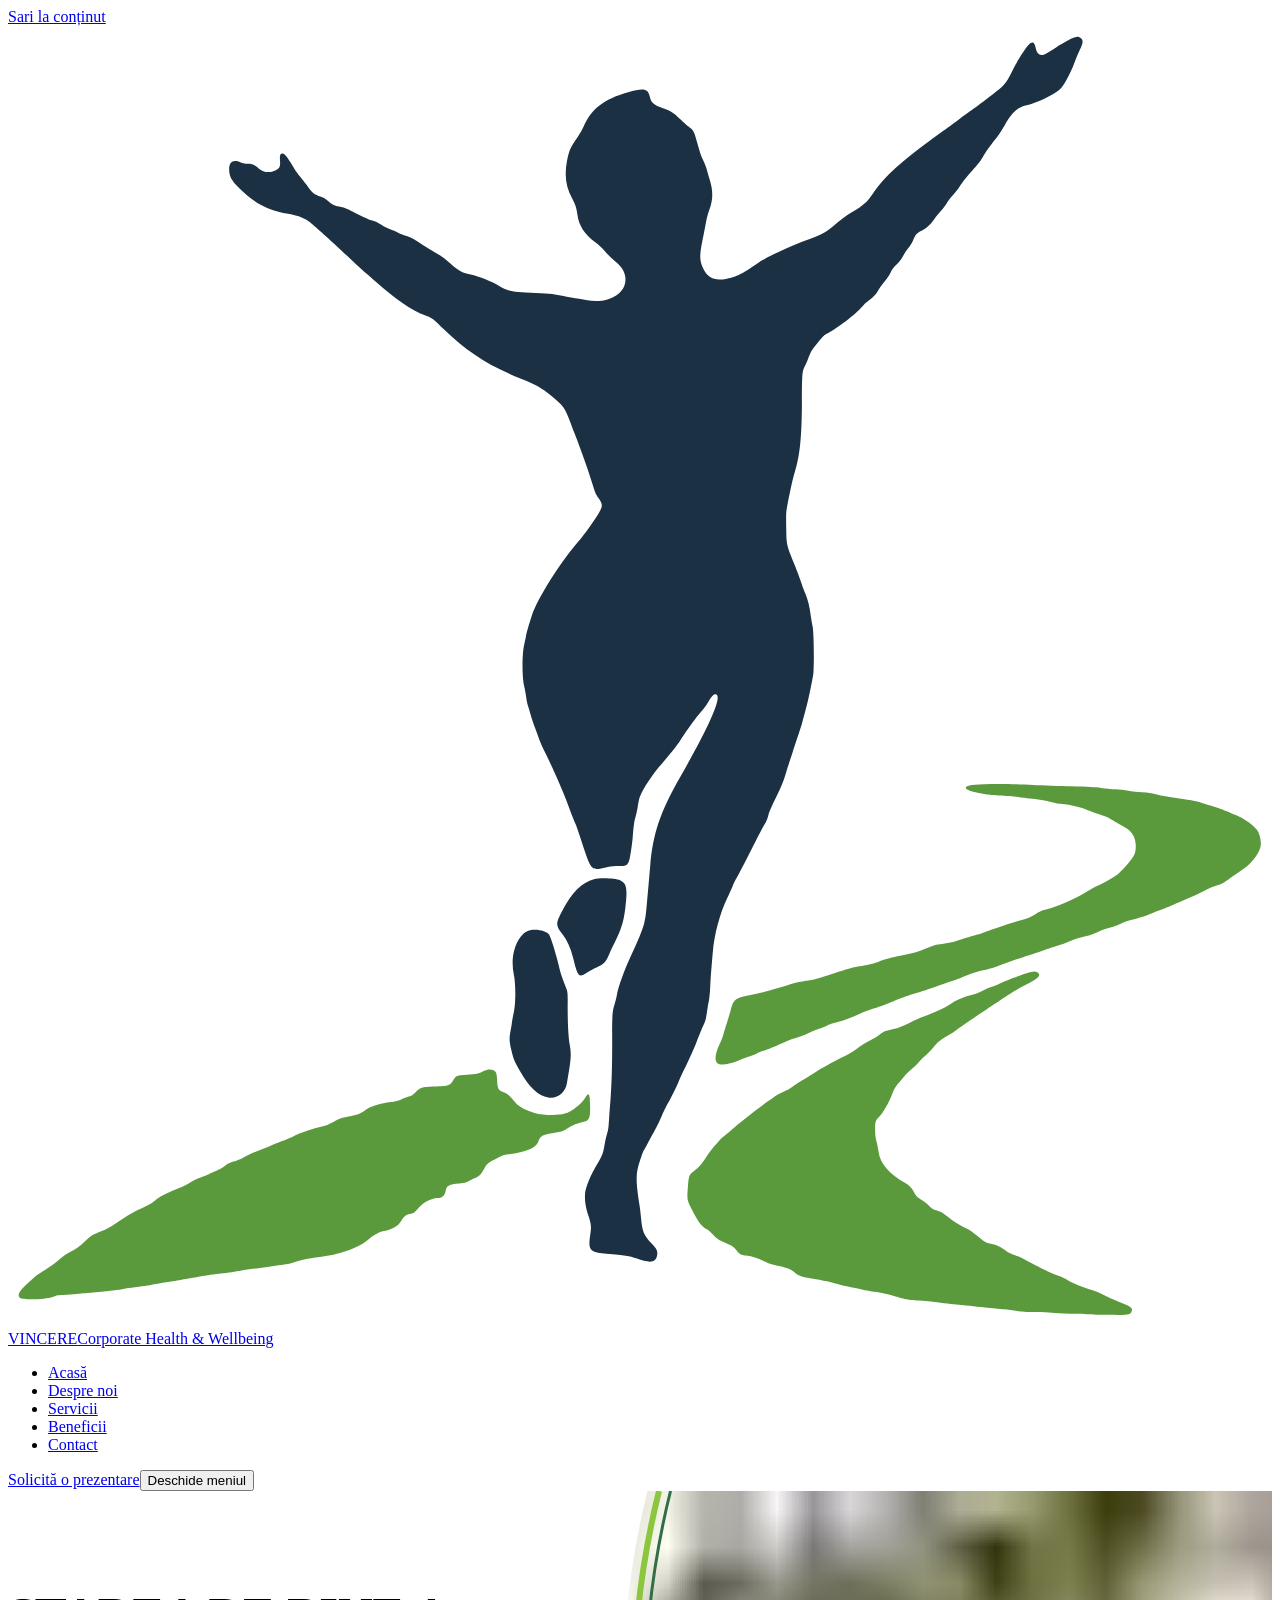
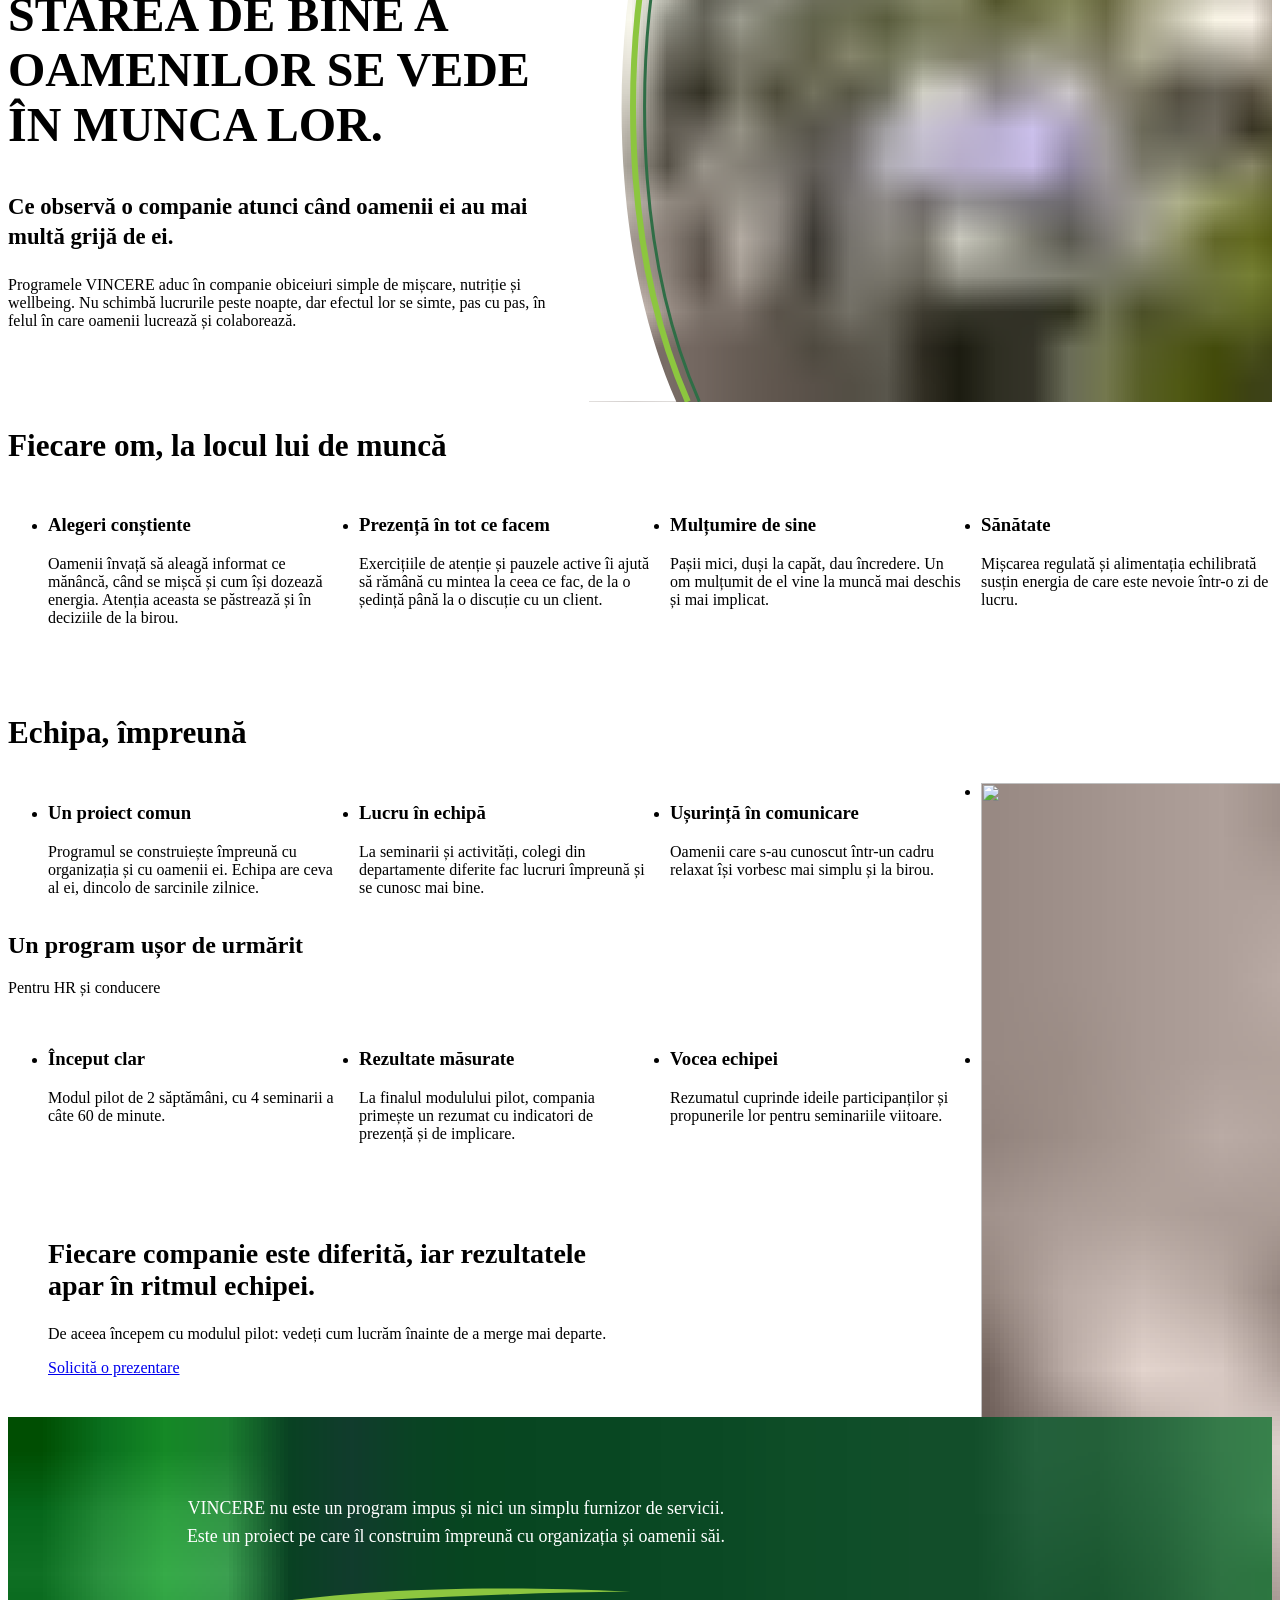
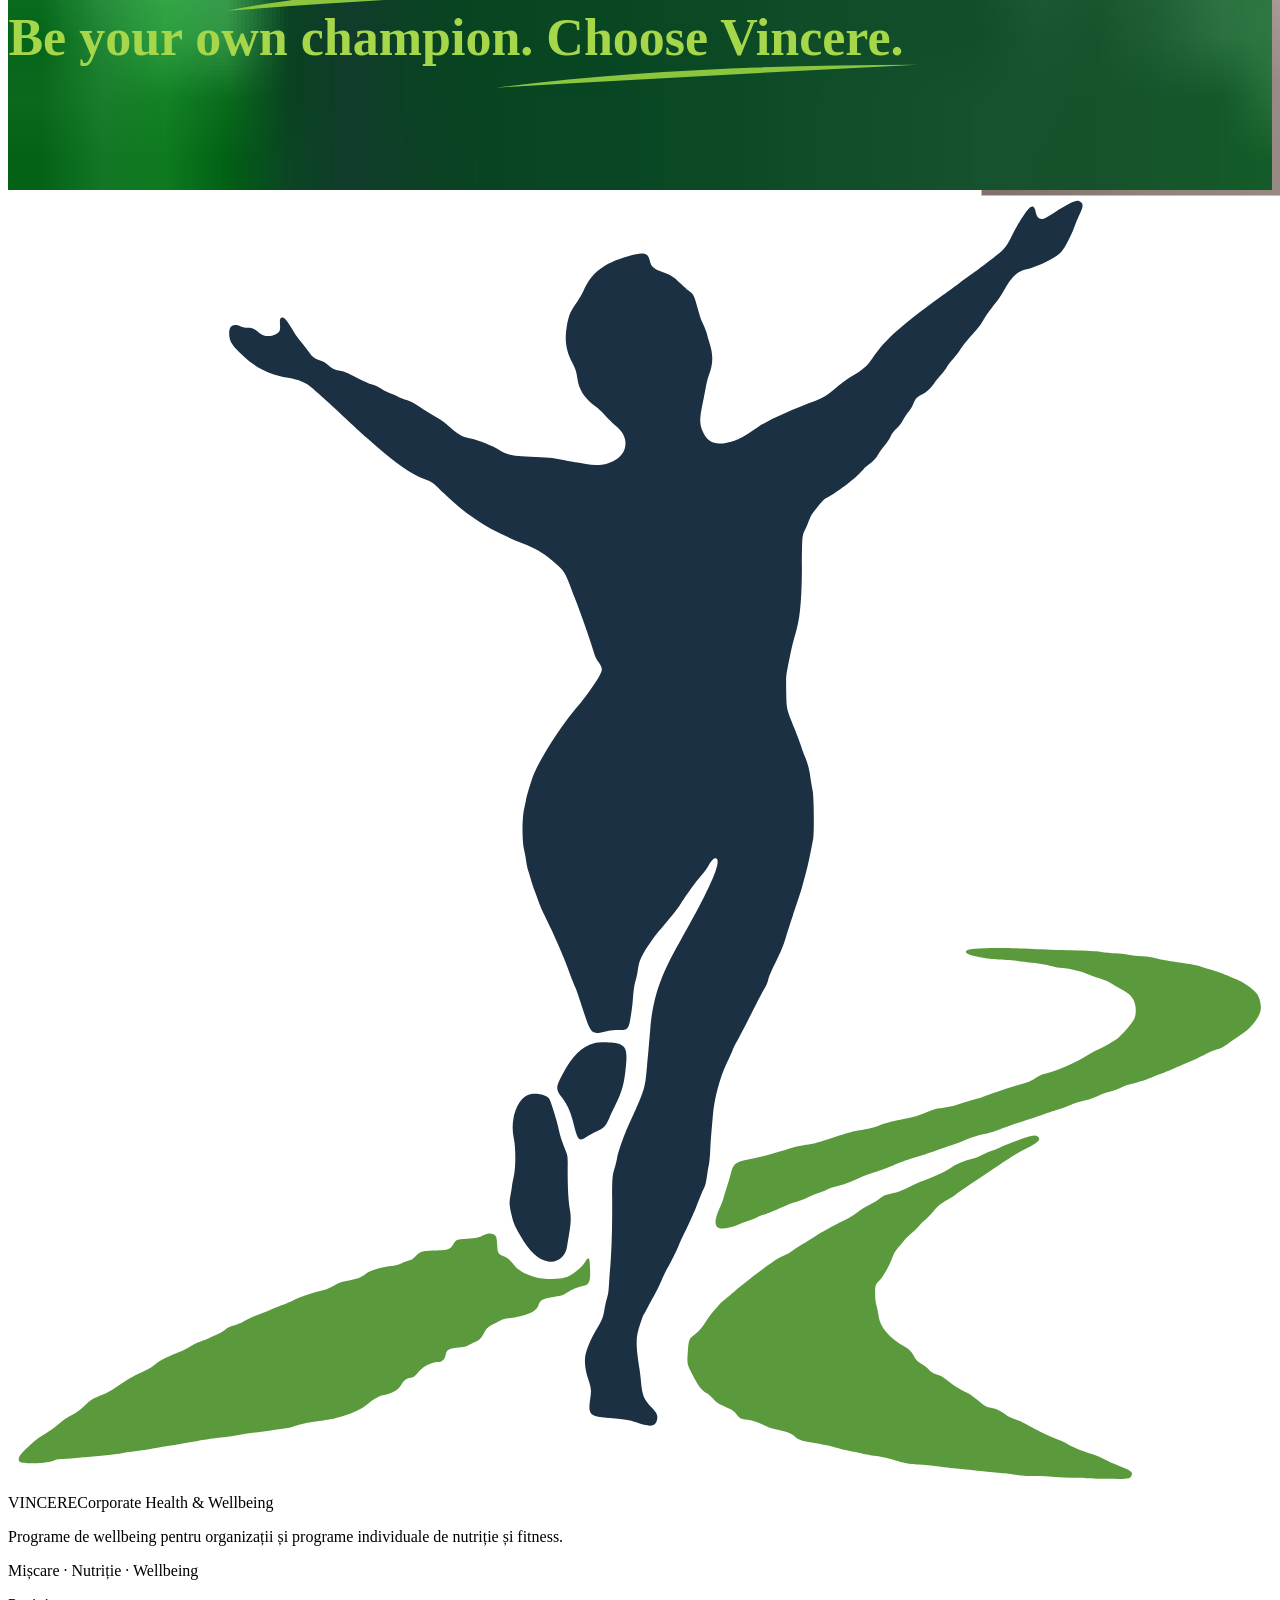
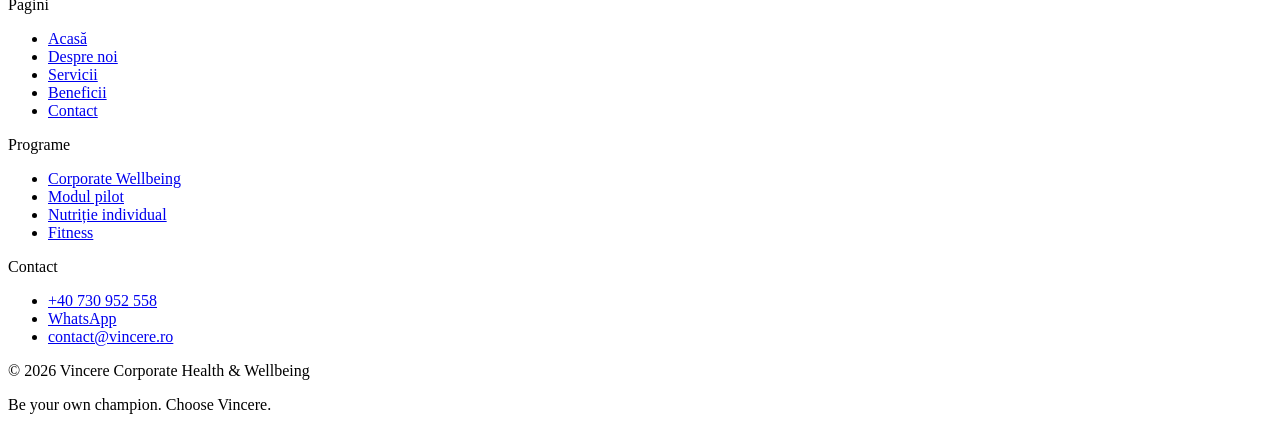
==== commit 2c39bf06: "Textele finale ale clientului pe Despre noi, Beneficii și Contact" ====
--- a/beneficii/index.html
+++ b/beneficii/index.html
@@ -1,12 +1,12 @@
-<!DOCTYPE html><html lang="ro"><head><meta charset="UTF-8"><meta name="viewport" content="width=device-width, initial-scale=1"><title>Beneficii · VINCERE Corporate Health &amp; Wellbeing</title><meta name="description" content="Beneficiile unui echilibru mai bun: alegeri conștiente, prezență, spirit de echipă, motivare și un proiect construit împreună cu organizația."><link rel="icon" type="image/svg+xml" href="/vincere/favicon.svg"><meta name="theme-color" content="#2f6e46"><meta name="robots" content="noindex, nofollow"><script>document.documentElement.classList.add('js');</script><link rel="stylesheet" href="/vincere/_astro/Layout.rFAwrhyE.css"><style>.ph[data-astro-cid-b2i3gsw2]{border-bottom:1px solid var(--color-line);display:grid}.ph-copy[data-astro-cid-b2i3gsw2]{padding:clamp(2.25rem, 6vw, 3.5rem) var(--gutter) 2rem}.ph-title[data-astro-cid-b2i3gsw2]{text-transform:uppercase;letter-spacing:0;font-size:clamp(1.9rem,1.3rem + 2.2vw,3rem)}.ph-sub[data-astro-cid-b2i3gsw2]{font-family:var(--font-head);color:var(--color-green);margin-top:.6rem;font-size:clamp(1.15rem,1.02rem + .5vw,1.45rem);font-weight:600;line-height:1.35}.ph-text[data-astro-cid-b2i3gsw2]{max-width:34rem;color:var(--color-muted);margin-top:1.1rem}.ph-photo[data-astro-cid-b2i3gsw2]{aspect-ratio:16/10;background:var(--color-tint);position:relative}.ph-photo[data-astro-cid-b2i3gsw2] img[data-astro-cid-b2i3gsw2]{object-fit:cover;width:100%;height:100%;position:absolute;inset:0}.ph-photo[data-astro-cid-b2i3gsw2] .swoosh{display:none}@media (width>=960px){.ph[data-astro-cid-b2i3gsw2]{grid-template-columns:minmax(0,.92fr) minmax(0,1.08fr);min-height:440px}.ph-copy[data-astro-cid-b2i3gsw2]{padding-block:3.5rem;padding-right:2.5rem;padding-left:max(var(--gutter), calc((100vw - 1200px) / 2 + var(--gutter)));align-self:center}.ph-photo[data-astro-cid-b2i3gsw2]{aspect-ratio:auto}.ph-photo[data-astro-cid-b2i3gsw2] .swoosh{display:block}}
+<!DOCTYPE html><html lang="ro"><head><meta charset="UTF-8"><meta name="viewport" content="width=device-width, initial-scale=1"><title>Beneficii · VINCERE Corporate Health &amp; Wellbeing</title><meta name="description" content="Starea de bine a oamenilor se vede în munca lor: ce observă o companie atunci când oamenii ei au mai multă grijă de ei."><link rel="icon" type="image/svg+xml" href="/vincere/favicon.svg"><meta name="theme-color" content="#2f6e46"><meta name="robots" content="noindex, nofollow"><script>document.documentElement.classList.add('js');</script><link rel="stylesheet" href="/vincere/_astro/Layout.rFAwrhyE.css"><style>.ph[data-astro-cid-b2i3gsw2]{border-bottom:1px solid var(--color-line);display:grid}.ph-copy[data-astro-cid-b2i3gsw2]{padding:clamp(2.25rem, 6vw, 3.5rem) var(--gutter) 2rem}.ph-title[data-astro-cid-b2i3gsw2]{text-transform:uppercase;letter-spacing:0;font-size:clamp(1.9rem,1.3rem + 2.2vw,3rem)}.ph-sub[data-astro-cid-b2i3gsw2]{font-family:var(--font-head);color:var(--color-green);margin-top:.6rem;font-size:clamp(1.15rem,1.02rem + .5vw,1.45rem);font-weight:600;line-height:1.35}.ph-text[data-astro-cid-b2i3gsw2]{max-width:34rem;color:var(--color-muted);margin-top:1.1rem}.ph-photo[data-astro-cid-b2i3gsw2]{aspect-ratio:16/10;background:var(--color-tint);position:relative}.ph-photo[data-astro-cid-b2i3gsw2] img[data-astro-cid-b2i3gsw2]{object-fit:cover;width:100%;height:100%;position:absolute;inset:0}.ph-photo[data-astro-cid-b2i3gsw2] .swoosh{display:none}@media (width>=960px){.ph[data-astro-cid-b2i3gsw2]{grid-template-columns:minmax(0,.92fr) minmax(0,1.08fr);min-height:440px}.ph-copy[data-astro-cid-b2i3gsw2]{padding-block:3.5rem;padding-right:2.5rem;padding-left:max(var(--gutter), calc((100vw - 1200px) / 2 + var(--gutter)));align-self:center}.ph-photo[data-astro-cid-b2i3gsw2]{aspect-ratio:auto}.ph-photo[data-astro-cid-b2i3gsw2] .swoosh{display:block}}
 .swoosh[data-astro-cid-oj7elzqu]{pointer-events:none;width:clamp(70px,9vw,130px);height:100%;position:absolute;top:0;left:-1px}.sign[data-astro-cid-hap6cbwv]{isolation:isolate;color:#fff;text-align:center;background:#0e4726;padding-block:clamp(2.5rem,5vw,3.75rem);position:relative;overflow:hidden}.sign-bg[data-astro-cid-hap6cbwv]{z-index:-1;position:absolute;inset:0}.sign-bg[data-astro-cid-hap6cbwv] img{object-fit:cover;width:100%;height:100%}.sign-bg[data-astro-cid-hap6cbwv]:after{content:"";background:#0c3a208c;position:absolute;inset:0}.sign-inner[data-astro-cid-hap6cbwv]{max-width:56rem}.sign-text[data-astro-cid-hap6cbwv]{color:#fff;text-wrap:balance;max-width:44rem;margin-inline:auto;font-size:clamp(.98rem,.9rem + .3vw,1.12rem);font-weight:500;line-height:1.55}.sign-motto[data-astro-cid-hap6cbwv]{font-family:var(--font-script);color:#a6d64a;margin-top:clamp(1.4rem,3vw,2rem);padding-block:.55rem .7rem;font-size:clamp(2rem,1.3rem + 2.6vw,3.25rem);font-weight:700;line-height:1.1;display:inline-block;position:relative}.sign-motto[data-astro-cid-hap6cbwv] span[data-astro-cid-hap6cbwv]{white-space:nowrap}.tusa[data-astro-cid-hap6cbwv]{fill:#8cc63f;height:auto;position:absolute}.tusa-sus[data-astro-cid-hap6cbwv]{width:46%;top:-.35em;left:24%}.tusa-jos[data-astro-cid-hap6cbwv]{width:48%;bottom:-.3em;right:-2%}@media (width>=1200px){.sign-bg[data-astro-cid-hap6cbwv]:after{display:none}}
-.intro[data-astro-cid-5tn3payg]{background:var(--color-tint);border-left:4px solid var(--color-lime);border-radius:4px var(--radius-card) var(--radius-card) 4px;padding:clamp(1.5rem,4vw,2.5rem)}.intro[data-astro-cid-5tn3payg] h2[data-astro-cid-5tn3payg]{max-width:40ch;font-size:clamp(1.3rem,1.1rem + .9vw,1.75rem)}.intro[data-astro-cid-5tn3payg] p[data-astro-cid-5tn3payg]{max-width:62rem;margin-top:1rem}.dir-title[data-astro-cid-5tn3payg]{max-width:none;margin-top:clamp(3rem,6vw,4.5rem);font-size:clamp(1.4rem,1.15rem + 1vw,2rem)}.ben-grid[data-astro-cid-5tn3payg]{gap:1.25rem;margin-top:2rem;display:grid}.ben-photo[data-astro-cid-5tn3payg]{min-height:240px;position:relative}.ben-photo[data-astro-cid-5tn3payg] img[data-astro-cid-5tn3payg]{position:absolute;inset:0}@media (width>=640px){.ben-grid[data-astro-cid-5tn3payg]{grid-template-columns:1fr 1fr}}@media (width>=960px){.ben-grid[data-astro-cid-5tn3payg]{grid-template-columns:repeat(3,1fr)}.ben-grid[data-astro-cid-5tn3payg]>li[data-astro-cid-5tn3payg]:nth-child(4){grid-area:2/1}.ben-grid[data-astro-cid-5tn3payg]>li[data-astro-cid-5tn3payg]:nth-child(5){grid-area:2/3}.ben-photo[data-astro-cid-5tn3payg]{grid-area:2/2;min-height:0}}
+.intro[data-astro-cid-5tn3payg]{background:var(--color-tint);border-left:4px solid var(--color-lime);border-radius:4px var(--radius-card) var(--radius-card) 4px;padding:clamp(1.5rem,4vw,2.5rem)}.intro[data-astro-cid-5tn3payg] h2[data-astro-cid-5tn3payg]{max-width:40ch;font-size:clamp(1.3rem,1.1rem + .9vw,1.75rem)}.intro[data-astro-cid-5tn3payg] p[data-astro-cid-5tn3payg]{max-width:62rem;margin-top:1rem}.intro-btn[data-astro-cid-5tn3payg]{margin-top:1.5rem}.grup-title[data-astro-cid-5tn3payg]{max-width:none;font-size:clamp(1.4rem,1.15rem + 1vw,2rem)}.grup-2[data-astro-cid-5tn3payg]{margin-top:clamp(3rem,6vw,4.5rem)}.ben-grid[data-astro-cid-5tn3payg]{gap:1.25rem;margin-top:2rem;display:grid}.ben-photo[data-astro-cid-5tn3payg]{min-height:240px;position:relative}.ben-photo[data-astro-cid-5tn3payg] img[data-astro-cid-5tn3payg]{position:absolute;inset:0}@media (width>=640px){.ben-grid[data-astro-cid-5tn3payg]{grid-template-columns:1fr 1fr}}@media (width>=1024px){.ben-4[data-astro-cid-5tn3payg]{grid-template-columns:repeat(4,1fr)}.ben-photo[data-astro-cid-5tn3payg]{min-height:0}}
 </style></head><body class="min-h-dvh flex flex-col"><a href="#continut" class="sr-only focus:not-sr-only focus:fixed focus:top-3 focus:left-3 focus:z-[60] focus:bg-white focus:px-4 focus:py-2 focus:rounded-lg">Sari la conținut</a><header class="site-header" data-header data-astro-cid-nen7h5rs><div class="wrap header-row" data-astro-cid-nen7h5rs><a href="/vincere/" class="header-logo" aria-label="VINCERE, pagina de start" data-astro-cid-nen7h5rs><span class="logo logo-dark logo-md" data-astro-cid-f7espo7c><svg viewBox="101 68 2349 2416" role="img" aria-label="VINCERE" class="logo-mark" aria-hidden="true" data-astro-cid-f7espo7c="true">
 <g transform="translate(0,2520) scale(0.1,-0.1)">
 <path class="m-road" fill="#5b9a3c" d="M19155 10430 c-275 -10 -345 -24 -345 -71 0 -53 327 -128 615 -140 121 -5 279 -18 350 -29 72 -10 168 -22 215 -25 132 -9 326 -42 420 -70 53 -16 128 -29 200 -35 142 -11 319 -55 494 -122 72 -28 178 -65 236 -84 77 -24 131 -50 200 -94 52 -34 135 -82 184 -107 99 -50 170 -114 204 -184 51 -105 54 -269 8 -362 -41 -83 -253 -326 -321 -367 -31 -19 -94 -59 -140 -88 -46 -29 -134 -75 -195 -102 -61 -27 -166 -84 -233 -126 -188 -120 -524 -267 -731 -320 -88 -22 -128 -39 -215 -91 -58 -35 -131 -71 -161 -79 -199 -57 -672 -212 -808 -265 -40 -16 -113 -38 -164 -49 -50 -11 -138 -38 -194 -60 -123 -48 -275 -86 -404 -100 -122 -14 -151 -22 -290 -80 -145 -60 -259 -95 -380 -115 -52 -9 -126 -25 -165 -35 -38 -11 -110 -28 -160 -39 -49 -10 -128 -35 -175 -54 -87 -36 -183 -59 -399 -97 -87 -16 -214 -52 -435 -125 -331 -110 -399 -127 -566 -145 -75 -8 -142 -24 -235 -55 -234 -78 -537 -160 -778 -209 -267 -55 -293 -76 -346 -273 -17 -65 -51 -179 -76 -253 -24 -74 -51 -164 -60 -200 -9 -36 -40 -117 -70 -180 -87 -188 -100 -305 -40 -358 54 -46 235 -19 415 62 52 24 118 49 145 56 28 7 104 37 170 66 66 28 149 59 185 69 36 10 148 57 250 105 135 65 211 94 280 110 63 15 144 45 240 90 80 38 172 76 204 85 33 9 95 34 139 56 51 26 118 49 189 65 106 23 211 61 417 153 52 23 178 71 280 105 102 35 264 95 359 134 95 39 207 82 250 96 42 13 142 44 222 69 80 25 224 73 320 108 96 34 229 80 295 101 121 40 185 65 349 133 51 21 148 49 229 66 149 31 159 34 474 153 112 41 238 85 280 96 43 11 188 58 322 105 135 46 278 94 319 105 41 12 132 45 201 75 122 52 151 61 327 104 45 11 139 46 209 76 71 31 175 67 232 81 69 16 137 41 201 73 71 37 125 56 202 72 106 22 295 85 405 134 33 15 98 40 145 57 47 17 133 52 193 79 59 27 133 59 165 70 115 43 359 154 454 207 57 32 133 64 184 79 114 32 159 56 279 148 55 42 137 99 183 127 178 107 339 298 377 445 26 101 -11 264 -78 340 -85 96 -243 204 -371 254 -45 17 -123 51 -175 75 -84 39 -184 73 -476 161 -82 25 -225 50 -555 98 -102 15 -232 41 -290 57 -80 23 -139 32 -250 39 -80 5 -197 18 -260 29 -63 11 -171 23 -240 26 -69 2 -188 13 -265 24 -102 14 -251 22 -550 30 -225 6 -543 17 -705 25 -391 20 -660 24 -915 15z M20005 6936 c-116 -29 -446 -151 -530 -196 -49 -26 -130 -60 -180 -75 -49 -15 -128 -49 -175 -76 -62 -35 -113 -56 -190 -74 -162 -41 -297 -98 -418 -178 -102 -68 -369 -189 -533 -242 -30 -9 -112 -48 -184 -85 -149 -78 -235 -111 -382 -145 -119 -28 -126 -31 -213 -95 -36 -27 -109 -71 -162 -98 -101 -52 -157 -88 -293 -186 -44 -32 -138 -87 -210 -122 -209 -103 -411 -214 -535 -295 -63 -41 -162 -103 -220 -137 -58 -33 -141 -88 -185 -122 -54 -40 -110 -72 -172 -96 -53 -20 -124 -58 -164 -87 -40 -29 -90 -65 -113 -81 -251 -179 -569 -428 -671 -526 -38 -37 -100 -88 -136 -113 -37 -25 -86 -70 -110 -99 -24 -29 -73 -85 -110 -125 -36 -40 -89 -112 -118 -160 -72 -123 -144 -209 -230 -274 -105 -79 -111 -95 -127 -314 -16 -225 -15 -230 70 -400 120 -241 190 -332 292 -383 22 -12 69 -53 104 -92 71 -80 106 -103 246 -161 116 -48 153 -74 199 -138 44 -61 77 -79 171 -91 122 -17 215 -46 324 -100 55 -28 131 -57 168 -66 279 -62 331 -81 407 -144 76 -64 113 -78 267 -105 304 -52 417 -76 538 -114 69 -22 161 -45 205 -51 44 -7 134 -25 200 -41 66 -16 206 -42 310 -58 107 -17 245 -46 315 -67 258 -76 264 -77 605 -99 50 -4 146 -15 215 -25 69 -10 179 -24 245 -30 303 -29 435 -42 640 -65 121 -13 279 -29 350 -35 72 -6 181 -20 244 -31 88 -15 163 -19 335 -19 143 0 254 -6 316 -15 63 -10 175 -15 331 -15 130 0 281 -4 335 -10 55 -5 243 -11 419 -12 356 -3 369 -1 395 63 28 66 -3 89 -250 185 -80 31 -191 80 -246 110 -56 29 -153 71 -215 93 -254 88 -369 135 -459 185 -52 29 -131 67 -175 84 -198 75 -326 137 -675 325 -36 19 -105 49 -155 67 -96 35 -110 43 -193 103 -79 57 -143 86 -227 102 -107 21 -129 32 -245 130 -134 112 -169 136 -258 174 -85 36 -207 113 -317 201 -85 67 -123 89 -205 115 -68 22 -111 50 -157 104 -20 23 -71 63 -115 88 -87 51 -117 81 -155 157 -33 66 -83 119 -158 163 -312 188 -468 369 -495 575 -6 46 -23 130 -37 188 -23 87 -27 128 -28 235 0 151 5 164 89 248 56 57 172 262 221 391 39 103 69 156 122 216 27 30 75 88 106 127 32 40 88 97 126 127 38 30 102 91 142 135 40 45 99 102 132 128 33 27 95 91 138 143 93 115 124 140 269 224 61 36 139 87 173 114 61 49 930 632 1058 709 36 23 145 82 243 133 223 118 268 166 200 219 -30 24 -65 25 -139 7z M9850 5100 c-96 -51 -137 -60 -311 -68 -191 -10 -200 -13 -255 -104 -61 -100 -81 -106 -351 -118 -237 -10 -261 -17 -352 -108 -49 -48 -70 -62 -123 -77 -34 -10 -99 -34 -142 -53 -59 -25 -109 -38 -190 -49 -187 -24 -375 -79 -445 -130 -115 -83 -132 -91 -259 -121 -70 -17 -148 -33 -175 -37 -46 -6 -103 -32 -239 -108 -49 -28 -97 -44 -183 -63 -64 -13 -160 -41 -213 -60 -52 -20 -118 -43 -146 -51 -28 -8 -91 -37 -141 -63 -49 -27 -134 -63 -188 -80 -55 -17 -142 -52 -195 -76 -54 -25 -169 -72 -257 -105 -88 -33 -203 -85 -256 -115 -102 -58 -133 -71 -245 -103 -50 -14 -91 -36 -140 -72 -38 -28 -89 -61 -114 -71 -25 -11 -101 -46 -170 -78 -69 -32 -158 -68 -198 -79 -48 -15 -101 -41 -160 -81 -57 -39 -119 -70 -173 -89 -46 -15 -120 -46 -164 -68 -44 -22 -114 -55 -157 -72 -46 -20 -98 -51 -132 -81 -91 -80 -143 -111 -292 -176 -142 -62 -232 -115 -474 -279 -99 -67 -164 -103 -245 -134 -178 -70 -217 -94 -324 -195 -115 -108 -153 -136 -276 -199 -86 -44 -113 -64 -270 -198 -36 -31 -116 -87 -178 -124 -150 -91 -192 -123 -335 -255 -170 -156 -208 -230 -145 -280 51 -40 488 -26 603 19 79 31 96 34 252 41 92 5 171 11 176 14 5 3 105 12 223 21 273 20 549 51 632 70 60 14 284 45 437 60 36 4 124 20 195 35 72 16 186 36 255 45 69 9 206 32 305 50 288 54 475 85 514 85 20 0 81 7 136 15 55 9 145 20 200 26 55 5 150 21 210 35 62 14 171 29 250 34 77 5 196 21 265 35 68 14 172 29 231 35 62 5 131 18 165 30 176 65 357 104 549 120 283 23 673 158 837 290 132 107 230 166 298 180 173 35 286 97 344 189 55 86 93 117 159 131 70 14 108 39 154 100 79 106 249 200 362 200 93 0 135 38 156 140 19 91 63 113 252 129 103 8 118 12 185 49 40 22 94 47 120 57 62 23 100 62 155 162 64 114 51 105 324 244 20 10 79 23 130 30 326 39 511 117 554 234 43 115 69 128 355 175 79 13 116 29 206 86 69 44 181 89 264 105 123 24 144 71 138 314 -6 222 -24 249 -93 135 -68 -112 -249 -252 -378 -292 -125 -40 -403 -34 -562 11 -180 50 -319 132 -385 226 -57 81 -109 125 -189 159 -102 43 -113 62 -121 220 -3 67 -12 131 -19 144 -36 67 -138 81 -231 32z" />
 <path class="m-figure" fill="#1b3042" d="M20738 24267 c-57 -29 -166 -92 -243 -141 -77 -49 -162 -102 -190 -118 -104 -58 -171 -27 -194 92 -23 121 -64 142 -132 70 -69 -72 -219 -310 -306 -484 -101 -203 -131 -244 -243 -340 -83 -70 -437 -339 -536 -406 -27 -19 -125 -90 -219 -160 -93 -69 -235 -173 -314 -230 -790 -577 -1038 -799 -1286 -1155 -107 -154 -155 -196 -392 -343 -94 -58 -211 -145 -328 -242 -120 -101 -222 -163 -337 -205 -461 -168 -880 -360 -1068 -488 -308 -210 -399 -256 -579 -292 -227 -46 -356 8 -439 182 -73 154 -75 242 -11 553 16 80 41 210 56 290 16 93 39 183 65 250 72 191 74 355 9 561 -16 52 -39 132 -51 179 -11 47 -43 130 -71 185 -35 72 -63 152 -99 285 -70 257 -74 265 -174 340 -28 20 -96 82 -152 136 -117 115 -174 152 -321 205 -169 61 -222 107 -244 210 -33 156 -111 173 -404 90 -443 -124 -683 -308 -826 -634 -28 -63 -77 -150 -118 -208 -131 -185 -158 -248 -196 -458 -46 -257 -16 -463 100 -678 56 -104 80 -176 95 -287 27 -214 130 -374 334 -526 57 -41 122 -101 166 -154 40 -47 107 -114 149 -150 169 -142 220 -211 240 -321 56 -314 -298 -532 -729 -447 -58 11 -148 26 -200 32 -52 7 -148 25 -213 41 -163 39 -235 47 -522 59 -432 17 -537 37 -676 126 -128 83 -377 183 -532 215 -171 34 -232 71 -453 269 -39 36 -105 83 -145 104 -91 48 -234 136 -388 239 -89 59 -136 84 -201 104 -47 14 -119 42 -160 63 -41 21 -108 49 -148 64 -40 14 -108 48 -150 75 -82 53 -121 70 -217 97 -33 9 -143 59 -245 111 -209 107 -237 119 -336 138 -100 19 -130 34 -206 103 -53 48 -81 65 -132 81 -126 39 -161 66 -245 189 -22 32 -78 106 -126 163 -47 57 -98 124 -112 149 -113 196 -192 300 -228 300 -46 0 -57 -29 -50 -132 8 -111 -6 -142 -77 -177 -120 -58 -224 -46 -325 37 -86 69 -116 82 -198 82 -51 0 -86 7 -130 25 -140 58 -215 13 -215 -128 0 -130 41 -208 184 -349 279 -278 532 -410 912 -477 205 -37 319 -84 439 -184 115 -95 500 -446 765 -697 102 -96 214 -200 250 -230 36 -30 110 -95 165 -144 380 -339 679 -543 922 -631 134 -49 146 -58 343 -250 441 -430 847 -691 1455 -934 277 -112 357 -157 556 -317 208 -167 254 -229 338 -459 29 -77 69 -185 91 -240 130 -335 267 -723 349 -991 34 -108 49 -143 91 -200 89 -122 88 -160 -6 -310 -94 -150 -270 -395 -340 -474 -339 -381 -778 -1074 -887 -1400 -48 -141 -106 -345 -112 -390 -4 -25 -18 -97 -33 -160 -40 -175 -40 -599 0 -765 14 -60 31 -155 38 -210 6 -55 25 -138 41 -185 16 -47 37 -119 48 -160 10 -41 42 -136 71 -210 28 -74 65 -174 80 -221 16 -48 66 -160 111 -250 45 -90 104 -213 132 -274 132 -293 213 -481 257 -600 69 -188 147 -388 176 -452 13 -31 47 -124 74 -207 223 -684 205 -660 466 -607 117 24 176 31 266 31 172 0 181 10 222 256 14 82 30 210 36 284 18 221 29 301 55 386 14 44 32 131 40 193 9 62 25 136 36 164 62 159 243 432 406 613 118 132 305 366 343 429 78 132 316 463 390 542 53 57 104 124 134 178 55 98 97 145 131 145 147 0 -81 -536 -655 -1540 -369 -645 -507 -1054 -555 -1645 -9 -110 -23 -272 -31 -360 -8 -88 -19 -212 -25 -275 -24 -280 -31 -334 -55 -429 -31 -125 -112 -325 -249 -614 -116 -247 -234 -575 -259 -719 -8 -48 -26 -124 -41 -169 -44 -141 -48 -195 -47 -662 1 -473 -9 -831 -32 -1132 -9 -104 -20 -262 -26 -350 -12 -184 -13 -190 -47 -310 -14 -49 -33 -140 -43 -202 -21 -126 -39 -170 -156 -368 -71 -121 -118 -224 -175 -385 -44 -124 -35 -310 24 -487 69 -205 71 -229 46 -406 -41 -282 -9 -318 301 -343 340 -27 434 -42 554 -86 265 -97 367 -81 390 62 12 75 -8 115 -103 214 -141 147 -174 225 -196 465 -7 80 -20 191 -29 246 -73 475 -72 587 9 830 31 93 61 175 66 181 6 7 43 74 83 151 40 76 98 183 129 238 31 55 88 171 126 259 39 87 88 188 109 225 55 92 174 332 206 416 15 39 78 174 141 300 63 129 151 327 198 451 47 121 97 244 112 274 43 86 55 126 76 275 11 77 27 172 36 210 8 39 18 149 23 245 7 158 21 339 50 670 28 316 132 701 260 970 44 91 91 197 105 235 14 39 51 113 83 165 31 52 149 280 263 505 113 226 222 435 242 467 42 65 60 107 82 198 9 36 59 151 110 255 127 259 167 356 218 531 24 82 78 250 120 374 134 397 158 473 179 555 11 44 31 118 44 165 49 170 105 424 157 710 21 121 14 784 -10 900 -12 58 -27 146 -34 195 -20 166 -56 310 -102 417 -25 57 -56 141 -70 188 -13 47 -73 205 -131 353 -151 378 -148 366 -154 694 -4 262 -3 277 22 410 60 311 103 502 146 642 87 286 121 626 124 1251 3 568 5 588 58 694 16 32 45 100 64 150 45 117 57 136 168 275 111 138 112 139 201 187 150 80 477 325 570 426 28 30 69 75 91 100 23 25 64 60 90 78 81 54 133 111 180 195 25 44 77 115 115 159 46 52 83 106 109 160 31 65 54 95 113 152 56 54 85 92 118 154 23 45 69 115 101 154 35 43 70 100 89 146 44 107 67 132 156 176 95 47 156 102 236 214 33 47 92 118 130 159 38 41 87 109 110 150 26 48 68 102 113 147 40 40 95 110 125 159 29 48 81 118 114 156 249 283 274 315 319 399 26 49 93 147 150 219 143 180 163 209 246 351 145 252 232 331 408 375 237 59 551 218 652 331 59 66 178 292 231 441 27 76 74 190 104 253 66 137 70 176 26 221 -45 45 -89 40 -213 -24z M11900 8664 c-227 -61 -410 -243 -589 -586 -126 -240 -126 -271 4 -439 85 -110 150 -253 195 -431 93 -371 104 -383 263 -278 42 28 121 70 174 93 132 56 175 100 227 227 22 52 72 162 113 243 136 272 179 432 208 763 23 259 3 330 -110 387 -76 38 -372 51 -485 21z M10731 7718 c-243 -39 -403 -450 -321 -823 38 -169 37 -548 -2 -715 -14 -63 -29 -142 -33 -175 -3 -33 -15 -106 -26 -163 -26 -142 -24 -188 16 -358 42 -175 50 -193 162 -390 172 -305 334 -454 524 -486 174 -29 320 87 349 278 6 38 22 139 36 224 38 228 41 330 15 470 -27 141 -42 428 -40 750 2 235 2 235 -41 345 -78 204 -99 270 -129 406 -33 154 -141 497 -171 546 -42 69 -206 113 -339 91z" />
 </g>
-</svg><span class="logo-text" data-astro-cid-f7espo7c><span class="logo-name" data-astro-cid-f7espo7c>VINCERE</span><span class="logo-tag" data-astro-cid-f7espo7c>Corporate Health &amp; Wellbeing</span></span></span></a><nav class="nav-desktop" aria-label="Navigație principală" data-astro-cid-nen7h5rs><ul data-astro-cid-nen7h5rs><li data-astro-cid-nen7h5rs><a href="/vincere/" data-astro-cid-nen7h5rs>Acasă</a></li><li data-astro-cid-nen7h5rs><a href="/vincere/despre-noi" data-astro-cid-nen7h5rs>Despre noi</a></li><li data-astro-cid-nen7h5rs><a href="/vincere/servicii" data-astro-cid-nen7h5rs>Servicii</a></li><li data-astro-cid-nen7h5rs><a href="/vincere/beneficii" aria-current="page" data-astro-cid-nen7h5rs>Beneficii</a></li><li data-astro-cid-nen7h5rs><a href="/vincere/contact" data-astro-cid-nen7h5rs>Contact</a></li></ul></nav><a href="/vincere/contact" class="btn btn-green header-cta" data-astro-cid-nen7h5rs>Solicită o prezentare</a><button class="nav-toggle" type="button" aria-expanded="false" aria-controls="nav-mobile" data-nav-toggle data-astro-cid-nen7h5rs><span class="sr-only" data-astro-cid-nen7h5rs>Deschide meniul</span><span class="bars" aria-hidden="true" data-astro-cid-nen7h5rs><span data-astro-cid-nen7h5rs></span><span data-astro-cid-nen7h5rs></span></span></button></div><div class="nav-mobile" id="nav-mobile" hidden data-nav-panel data-astro-cid-nen7h5rs><nav class="wrap" aria-label="Navigație mobilă" data-astro-cid-nen7h5rs><ul data-astro-cid-nen7h5rs><li data-astro-cid-nen7h5rs><a href="/vincere/" data-astro-cid-nen7h5rs>Acasă</a></li><li data-astro-cid-nen7h5rs><a href="/vincere/despre-noi" data-astro-cid-nen7h5rs>Despre noi</a></li><li data-astro-cid-nen7h5rs><a href="/vincere/servicii" data-astro-cid-nen7h5rs>Servicii</a></li><li data-astro-cid-nen7h5rs><a href="/vincere/beneficii" aria-current="page" data-astro-cid-nen7h5rs>Beneficii</a></li><li data-astro-cid-nen7h5rs><a href="/vincere/contact" data-astro-cid-nen7h5rs>Contact</a></li></ul><a href="/vincere/contact" class="btn btn-green w-full mt-6" data-astro-cid-nen7h5rs>Solicită o prezentare</a></nav></div></header><script type="module">var e=document.querySelector(`[data-header]`),t=document.querySelector(`[data-nav-toggle]`),n=document.querySelector(`[data-nav-panel]`),r=r=>{t&&n&&(t.setAttribute(`aria-expanded`,String(r)),t.querySelector(`.sr-only`).textContent=r?`Închide meniul`:`Deschide meniul`,n.hidden=!r,document.body.style.overflow=r?`hidden`:``,e?.classList.toggle(`is-open`,r))};t?.addEventListener(`click`,()=>r(t.getAttribute(`aria-expanded`)!==`true`)),document.addEventListener(`keydown`,e=>{e.key===`Escape`&&r(!1)}),window.matchMedia(`(min-width: 1100px)`).addEventListener(`change`,e=>{e.matches&&r(!1)});var i=()=>e?.classList.toggle(`is-scrolled`,window.scrollY>8);i(),window.addEventListener(`scroll`,i,{passive:!0});</script><main id="continut" class="flex-1"><section class="ph" data-astro-cid-b2i3gsw2><div class="ph-copy" data-astro-cid-b2i3gsw2><h1 class="ph-title" data-astro-cid-b2i3gsw2>Beneficiile unui echilibru mai bun</h1><p class="ph-sub" data-astro-cid-b2i3gsw2>Mai mult decât mișcare, nutriție și wellbeing.</p><p class="ph-text" data-astro-cid-b2i3gsw2>Ce câștigă oamenii și organizația dintr-un program VINCERE, în cinci direcții.</p></div><div class="ph-photo" data-astro-cid-b2i3gsw2><picture data-astro-cid-b2i3gsw2="true"><source srcset="/vincere/_astro/colegi-rad-cafea.BWMv8LAO_Z22dg3g.avif 640w, /vincere/_astro/colegi-rad-cafea.BWMv8LAO_2kx59d.avif 960w, /vincere/_astro/colegi-rad-cafea.BWMv8LAO_1icBGF.avif 1280w" type="image/avif" sizes="(min-width: 960px) 56vw, 100vw"><source srcset="/vincere/_astro/colegi-rad-cafea.BWMv8LAO_Z1rXxzb.webp 640w, /vincere/_astro/colegi-rad-cafea.BWMv8LAO_Z2aplbD.webp 960w, /vincere/_astro/colegi-rad-cafea.BWMv8LAO_Z186QMw.webp 1280w" type="image/webp" sizes="(min-width: 960px) 56vw, 100vw"><img src="/vincere/_astro/colegi-rad-cafea.BWMv8LAO_6xAjy.webp" srcset="/vincere/_astro/colegi-rad-cafea.BWMv8LAO_Z1rXxzb.webp 640w, /vincere/_astro/colegi-rad-cafea.BWMv8LAO_Z2aplbD.webp 960w, /vincere/_astro/colegi-rad-cafea.BWMv8LAO_Z186QMw.webp 1280w" alt="Doi colegi care râd împreună la o cafea, lângă fereastra biroului" sizes="(min-width: 960px) 56vw, 100vw" loading="eager" fetchpriority="high" data-astro-cid-b2i3gsw2="true" style="background:url([data-uri]) 45% 30%/cover no-repeat;object-position: 45% 30%" decoding="async" width="2400" height="1355"></picture><svg class="swoosh" viewBox="0 0 120 400" preserveAspectRatio="none" aria-hidden="true" data-astro-cid-oj7elzqu><path d="M0 0H62C22 120 22 280 92 400H0Z" fill="#fff" data-astro-cid-oj7elzqu></path><path d="M74 0C34 120 34 280 104 400" fill="none" stroke="#8cc63f" stroke-width="6" vector-effect="non-scaling-stroke" data-astro-cid-oj7elzqu></path><path d="M86 0C46 120 46 280 116 400" fill="none" stroke="#2f6e46" stroke-width="3" vector-effect="non-scaling-stroke" data-astro-cid-oj7elzqu></path></svg></div></section><section class="section" aria-labelledby="intro-h" data-astro-cid-5tn3payg><div class="wrap" data-astro-cid-5tn3payg><div class="intro reveal" data-astro-cid-5tn3payg><h2 id="intro-h" data-astro-cid-5tn3payg>Oamenii care se simt bine cu ei înșiși pot contribui la construirea unor echipe mai puternice.</h2><p data-astro-cid-5tn3payg>VINCERE înseamnă mai mult decât mișcare, nutriție și wellbeing. Înseamnă să devenim mai conștienți de alegerile noastre, să fim mai prezenți în ceea ce facem și să construim împreună un mediu în care oamenii se simt bine, sunt motivați și se susțin reciproc.</p></div><h2 class="sec-title dir-title" data-astro-cid-5tn3payg>Cinci direcții. Un singur obiectiv: mai mult echilibru.</h2><ol class="ben-grid" data-astro-cid-5tn3payg><li class="bar-card reveal" style="--i:0" data-astro-cid-5tn3payg><h3 data-astro-cid-5tn3payg><span class="nr" data-astro-cid-5tn3payg>01</span>Alegeri conștiente</h3><p data-astro-cid-5tn3payg>Schimbarea începe cu alegerile pe care le facem în fiecare zi. Prin informație, educație și obiceiuri sănătoase, învățăm să acordăm mai multă atenție propriului corp, alimentației și stilului nostru de viață.</p></li><li class="bar-card reveal" style="--i:1" data-astro-cid-5tn3payg><h3 data-astro-cid-5tn3payg><span class="nr" data-astro-cid-5tn3payg>02</span>Prezență în tot ceea ce facem</h3><p data-astro-cid-5tn3payg>A fi prezent înseamnă să acordăm atenție momentului, oamenilor și lucrurilor care contează. Prin exerciții și instrumente practice, învățăm să ne gestionăm mai bine atenția, să reducem zgomotul din jur și să găsim mai mult echilibru în activitățile zilnice.</p></li><li class="bar-card reveal" style="--i:2" data-astro-cid-5tn3payg><h3 data-astro-cid-5tn3payg><span class="nr" data-astro-cid-5tn3payg>03</span>Spirit de echipă</h3><p data-astro-cid-5tn3payg>Activitățile desfășurate împreună creează oportunități de apropiere și comunicare. Dincolo de roluri și responsabilități, colegii devin oameni care împărtășesc experiențe, se cunosc mai bine și învață să se susțină reciproc.</p></li><li class="bar-card reveal" style="--i:3" data-astro-cid-5tn3payg><h3 data-astro-cid-5tn3payg><span class="nr" data-astro-cid-5tn3payg>04</span>Motivare și tonus</h3><p data-astro-cid-5tn3payg>Mișcarea, obiceiurile sănătoase și grija față de propria persoană contribuie la o stare generală mai bună. Ne dorim să cultivăm energia, motivația și încrederea de a face pași mici, dar constanți, către un stil de viață echilibrat.</p></li><li class="bar-card reveal" style="--i:4" data-astro-cid-5tn3payg><h3 data-astro-cid-5tn3payg><span class="nr" data-astro-cid-5tn3payg>05</span>Un proiect comun</h3><p data-astro-cid-5tn3payg>VINCERE nu este un program impus și nici un simplu furnizor de servicii. Este un proiect pe care îl construim împreună cu organizația și oamenii săi, ținând cont de nevoile, ideile și implicarea lor. Pentru că un mediu mai bun se construiește împreună.</p></li><li class="ben-photo photo reveal" aria-hidden="true" data-astro-cid-5tn3payg><picture data-astro-cid-5tn3payg="true"><source srcset="/vincere/_astro/meditatie-birou.D1t7BwNV_1iIOyt.avif 480w, /vincere/_astro/meditatie-birou.D1t7BwNV_1bYO1F.avif 800w" type="image/avif" sizes="(min-width: 960px) 33vw, 100vw"><source srcset="/vincere/_astro/meditatie-birou.D1t7BwNV_ZjbJk3.webp 480w, /vincere/_astro/meditatie-birou.D1t7BwNV_ZpUJQQ.webp 800w" type="image/webp" sizes="(min-width: 960px) 33vw, 100vw"><img src="/vincere/_astro/meditatie-birou.D1t7BwNV_1G3JwO.webp" srcset="/vincere/_astro/meditatie-birou.D1t7BwNV_ZjbJk3.webp 480w, /vincere/_astro/meditatie-birou.D1t7BwNV_ZpUJQQ.webp 800w" alt sizes="(min-width: 960px) 33vw, 100vw" data-astro-cid-5tn3payg="true" style="background:url([data-uri]) center 40%/cover no-repeat;object-position: center 40%" loading="lazy" decoding="async" width="1800" height="1013"></picture></li></ol></div></section><section class="sign" aria-label="Deviza VINCERE" data-astro-cid-hap6cbwv><div class="sign-bg" aria-hidden="true" data-astro-cid-hap6cbwv><picture data-astro-cid-hap6cbwv="true"><source srcset="/vincere/_astro/banda-frunza.N5FqTDEP_23B1HJ.avif 900w, /vincere/_astro/banda-frunza.N5FqTDEP_ZnA045.avif 1600w, /vincere/_astro/banda-frunza.N5FqTDEP_Z1wIzvT.avif 2400w" type="image/avif" sizes="100vw"><source srcset="/vincere/_astro/banda-frunza.N5FqTDEP_1OJzhF.webp 900w, /vincere/_astro/banda-frunza.N5FqTDEP_Z2l2Mub.webp 1600w, /vincere/_astro/banda-frunza.N5FqTDEP_1A0KQV.webp 2400w" type="image/webp" sizes="100vw"><img src="/vincere/_astro/banda-frunza.N5FqTDEP_1A0KQV.webp" srcset="/vincere/_astro/banda-frunza.N5FqTDEP_1OJzhF.webp 900w, /vincere/_astro/banda-frunza.N5FqTDEP_Z2l2Mub.webp 1600w, /vincere/_astro/banda-frunza.N5FqTDEP_1A0KQV.webp 2400w" alt sizes="100vw" data-astro-cid-hap6cbwv="true" style="background:url([data-uri]) left center/cover no-repeat;object-position: left center" loading="lazy" decoding="async" width="2400" height="640"></picture></div><div class="wrap sign-inner" data-astro-cid-hap6cbwv><p class="sign-text" data-astro-cid-hap6cbwv>Un mediu mai bun se construiește împreună.</p><p class="sign-motto" data-astro-cid-hap6cbwv><svg class="tusa tusa-sus" viewBox="0 0 300 24" aria-hidden="true" data-astro-cid-hap6cbwv><path d="M3 21C70 7 170 1 297 7c-96 1-190 6-294 14z" data-astro-cid-hap6cbwv></path></svg><span lang="en" data-astro-cid-hap6cbwv>Be your own champion.</span> <span lang="en" data-astro-cid-hap6cbwv>Choose Vincere.</span><svg class="tusa tusa-jos" viewBox="0 0 300 24" aria-hidden="true" data-astro-cid-hap6cbwv><path d="M3 20C90 9 190 4 297 4 200 9 100 14 3 20z" data-astro-cid-hap6cbwv></path></svg></p></div></section></main><footer class="footer" data-astro-cid-jo6i4kqk><div class="wrap footer-grid" data-astro-cid-jo6i4kqk><div class="footer-brand" data-astro-cid-jo6i4kqk><span class="logo logo-dark logo-lg" data-astro-cid-f7espo7c><svg viewBox="101 68 2349 2416" role="img" aria-label="VINCERE" class="logo-mark" aria-hidden="true" data-astro-cid-f7espo7c="true">
+</svg><span class="logo-text" data-astro-cid-f7espo7c><span class="logo-name" data-astro-cid-f7espo7c>VINCERE</span><span class="logo-tag" data-astro-cid-f7espo7c>Corporate Health &amp; Wellbeing</span></span></span></a><nav class="nav-desktop" aria-label="Navigație principală" data-astro-cid-nen7h5rs><ul data-astro-cid-nen7h5rs><li data-astro-cid-nen7h5rs><a href="/vincere/" data-astro-cid-nen7h5rs>Acasă</a></li><li data-astro-cid-nen7h5rs><a href="/vincere/despre-noi" data-astro-cid-nen7h5rs>Despre noi</a></li><li data-astro-cid-nen7h5rs><a href="/vincere/servicii" data-astro-cid-nen7h5rs>Servicii</a></li><li data-astro-cid-nen7h5rs><a href="/vincere/beneficii" aria-current="page" data-astro-cid-nen7h5rs>Beneficii</a></li><li data-astro-cid-nen7h5rs><a href="/vincere/contact" data-astro-cid-nen7h5rs>Contact</a></li></ul></nav><a href="/vincere/contact" class="btn btn-green header-cta" data-astro-cid-nen7h5rs>Solicită o prezentare</a><button class="nav-toggle" type="button" aria-expanded="false" aria-controls="nav-mobile" data-nav-toggle data-astro-cid-nen7h5rs><span class="sr-only" data-astro-cid-nen7h5rs>Deschide meniul</span><span class="bars" aria-hidden="true" data-astro-cid-nen7h5rs><span data-astro-cid-nen7h5rs></span><span data-astro-cid-nen7h5rs></span></span></button></div><div class="nav-mobile" id="nav-mobile" hidden data-nav-panel data-astro-cid-nen7h5rs><nav class="wrap" aria-label="Navigație mobilă" data-astro-cid-nen7h5rs><ul data-astro-cid-nen7h5rs><li data-astro-cid-nen7h5rs><a href="/vincere/" data-astro-cid-nen7h5rs>Acasă</a></li><li data-astro-cid-nen7h5rs><a href="/vincere/despre-noi" data-astro-cid-nen7h5rs>Despre noi</a></li><li data-astro-cid-nen7h5rs><a href="/vincere/servicii" data-astro-cid-nen7h5rs>Servicii</a></li><li data-astro-cid-nen7h5rs><a href="/vincere/beneficii" aria-current="page" data-astro-cid-nen7h5rs>Beneficii</a></li><li data-astro-cid-nen7h5rs><a href="/vincere/contact" data-astro-cid-nen7h5rs>Contact</a></li></ul><a href="/vincere/contact" class="btn btn-green w-full mt-6" data-astro-cid-nen7h5rs>Solicită o prezentare</a></nav></div></header><script type="module">var e=document.querySelector(`[data-header]`),t=document.querySelector(`[data-nav-toggle]`),n=document.querySelector(`[data-nav-panel]`),r=r=>{t&&n&&(t.setAttribute(`aria-expanded`,String(r)),t.querySelector(`.sr-only`).textContent=r?`Închide meniul`:`Deschide meniul`,n.hidden=!r,document.body.style.overflow=r?`hidden`:``,e?.classList.toggle(`is-open`,r))};t?.addEventListener(`click`,()=>r(t.getAttribute(`aria-expanded`)!==`true`)),document.addEventListener(`keydown`,e=>{e.key===`Escape`&&r(!1)}),window.matchMedia(`(min-width: 1100px)`).addEventListener(`change`,e=>{e.matches&&r(!1)});var i=()=>e?.classList.toggle(`is-scrolled`,window.scrollY>8);i(),window.addEventListener(`scroll`,i,{passive:!0});</script><main id="continut" class="flex-1"><section class="ph" data-astro-cid-b2i3gsw2><div class="ph-copy" data-astro-cid-b2i3gsw2><h1 class="ph-title" data-astro-cid-b2i3gsw2>Starea de bine a oamenilor se vede în munca lor.</h1><p class="ph-sub" data-astro-cid-b2i3gsw2>Ce observă o companie atunci când oamenii ei au mai multă grijă de ei.</p><p class="ph-text" data-astro-cid-b2i3gsw2>Programele VINCERE aduc în companie obiceiuri simple de mișcare, nutriție și wellbeing. Nu schimbă lucrurile peste noapte, dar efectul lor se simte, pas cu pas, în felul în care oamenii lucrează și colaborează.</p></div><div class="ph-photo" data-astro-cid-b2i3gsw2><picture data-astro-cid-b2i3gsw2="true"><source srcset="/vincere/_astro/colegi-rad-cafea.BWMv8LAO_Z22dg3g.avif 640w, /vincere/_astro/colegi-rad-cafea.BWMv8LAO_2kx59d.avif 960w, /vincere/_astro/colegi-rad-cafea.BWMv8LAO_1icBGF.avif 1280w" type="image/avif" sizes="(min-width: 960px) 56vw, 100vw"><source srcset="/vincere/_astro/colegi-rad-cafea.BWMv8LAO_Z1rXxzb.webp 640w, /vincere/_astro/colegi-rad-cafea.BWMv8LAO_Z2aplbD.webp 960w, /vincere/_astro/colegi-rad-cafea.BWMv8LAO_Z186QMw.webp 1280w" type="image/webp" sizes="(min-width: 960px) 56vw, 100vw"><img src="/vincere/_astro/colegi-rad-cafea.BWMv8LAO_6xAjy.webp" srcset="/vincere/_astro/colegi-rad-cafea.BWMv8LAO_Z1rXxzb.webp 640w, /vincere/_astro/colegi-rad-cafea.BWMv8LAO_Z2aplbD.webp 960w, /vincere/_astro/colegi-rad-cafea.BWMv8LAO_Z186QMw.webp 1280w" alt="Doi colegi care râd împreună la o cafea, lângă fereastra biroului" sizes="(min-width: 960px) 56vw, 100vw" loading="eager" fetchpriority="high" data-astro-cid-b2i3gsw2="true" style="background:url([data-uri]) 45% 30%/cover no-repeat;object-position: 45% 30%" decoding="async" width="2400" height="1355"></picture><svg class="swoosh" viewBox="0 0 120 400" preserveAspectRatio="none" aria-hidden="true" data-astro-cid-oj7elzqu><path d="M0 0H62C22 120 22 280 92 400H0Z" fill="#fff" data-astro-cid-oj7elzqu></path><path d="M74 0C34 120 34 280 104 400" fill="none" stroke="#8cc63f" stroke-width="6" vector-effect="non-scaling-stroke" data-astro-cid-oj7elzqu></path><path d="M86 0C46 120 46 280 116 400" fill="none" stroke="#2f6e46" stroke-width="3" vector-effect="non-scaling-stroke" data-astro-cid-oj7elzqu></path></svg></div></section><section class="section" aria-labelledby="om-h" data-astro-cid-5tn3payg><div class="wrap" data-astro-cid-5tn3payg><h2 id="om-h" class="sec-title grup-title" data-astro-cid-5tn3payg>Fiecare om, la locul lui de muncă</h2><ul class="ben-grid ben-4" data-astro-cid-5tn3payg><li class="bar-card reveal" data-astro-cid-5tn3payg><h3 data-astro-cid-5tn3payg>Alegeri conștiente</h3><p data-astro-cid-5tn3payg>Oamenii învață să aleagă informat ce mănâncă, când se mișcă și cum își dozează energia. Atenția aceasta se păstrează și în deciziile de la birou.</p></li><li class="bar-card reveal" data-astro-cid-5tn3payg><h3 data-astro-cid-5tn3payg>Prezență în tot ce facem</h3><p data-astro-cid-5tn3payg>Exercițiile de atenție și pauzele active îi ajută să rămână cu mintea la ceea ce fac, de la o ședință până la o discuție cu un client.</p></li><li class="bar-card reveal" data-astro-cid-5tn3payg><h3 data-astro-cid-5tn3payg>Mulțumire de sine</h3><p data-astro-cid-5tn3payg>Pașii mici, duși la capăt, dau încredere. Un om mulțumit de el vine la muncă mai deschis și mai implicat.</p></li><li class="bar-card reveal" data-astro-cid-5tn3payg><h3 data-astro-cid-5tn3payg>Sănătate</h3><p data-astro-cid-5tn3payg>Mișcarea regulată și alimentația echilibrată susțin energia de care este nevoie într-o zi de lucru.</p></li></ul><h2 class="sec-title grup-title grup-2" id="echipa-h" data-astro-cid-5tn3payg>Echipa, împreună</h2><ul class="ben-grid ben-4" aria-labelledby="echipa-h" data-astro-cid-5tn3payg><li class="bar-card reveal" data-astro-cid-5tn3payg><h3 data-astro-cid-5tn3payg>Un proiect comun</h3><p data-astro-cid-5tn3payg>Programul se construiește împreună cu organizația și cu oamenii ei. Echipa are ceva al ei, dincolo de sarcinile zilnice.</p></li><li class="bar-card reveal" data-astro-cid-5tn3payg><h3 data-astro-cid-5tn3payg>Lucru în echipă</h3><p data-astro-cid-5tn3payg>La seminarii și activități, colegi din departamente diferite fac lucruri împreună și se cunosc mai bine.</p></li><li class="bar-card reveal" data-astro-cid-5tn3payg><h3 data-astro-cid-5tn3payg>Ușurință în comunicare</h3><p data-astro-cid-5tn3payg>Oamenii care s-au cunoscut într-un cadru relaxat își vorbesc mai simplu și la birou.</p></li><li class="ben-photo photo reveal" aria-hidden="true" data-astro-cid-5tn3payg><picture data-astro-cid-5tn3payg="true"><source srcset="/vincere/_astro/meditatie-birou.D1t7BwNV_1iIOyt.avif 480w, /vincere/_astro/meditatie-birou.D1t7BwNV_1bYO1F.avif 800w" type="image/avif" sizes="(min-width: 960px) 25vw, 100vw"><source srcset="/vincere/_astro/meditatie-birou.D1t7BwNV_ZjbJk3.webp 480w, /vincere/_astro/meditatie-birou.D1t7BwNV_ZpUJQQ.webp 800w" type="image/webp" sizes="(min-width: 960px) 25vw, 100vw"><img src="/vincere/_astro/meditatie-birou.D1t7BwNV_1G3JwO.webp" srcset="/vincere/_astro/meditatie-birou.D1t7BwNV_ZjbJk3.webp 480w, /vincere/_astro/meditatie-birou.D1t7BwNV_ZpUJQQ.webp 800w" alt sizes="(min-width: 960px) 25vw, 100vw" data-astro-cid-5tn3payg="true" style="background:url([data-uri]) center 40%/cover no-repeat;object-position: center 40%" loading="lazy" decoding="async" width="1800" height="1013"></picture></li></ul></div></section><section class="section section-mist" aria-labelledby="hr-h" data-astro-cid-5tn3payg><div class="wrap" data-astro-cid-5tn3payg><h2 id="hr-h" class="sec-title" data-astro-cid-5tn3payg>Un program ușor de urmărit</h2><p class="sec-sub" data-astro-cid-5tn3payg>Pentru HR și conducere</p><ul class="ben-grid ben-4" data-astro-cid-5tn3payg><li class="bar-card reveal" data-astro-cid-5tn3payg><h3 data-astro-cid-5tn3payg>Început clar</h3><p data-astro-cid-5tn3payg>Modul pilot de 2 săptămâni, cu 4 seminarii a câte 60 de minute.</p></li><li class="bar-card reveal" data-astro-cid-5tn3payg><h3 data-astro-cid-5tn3payg>Rezultate măsurate</h3><p data-astro-cid-5tn3payg>La finalul modulului pilot, compania primește un rezumat cu indicatori de prezență și de implicare.</p></li><li class="bar-card reveal" data-astro-cid-5tn3payg><h3 data-astro-cid-5tn3payg>Vocea echipei</h3><p data-astro-cid-5tn3payg>Rezumatul cuprinde ideile participanților și propunerile lor pentru seminariile viitoare.</p></li><li class="bar-card reveal" data-astro-cid-5tn3payg><h3 data-astro-cid-5tn3payg>Continuitate</h3><p data-astro-cid-5tn3payg>Programe de 3, 6 sau 12 luni, adaptate dimensiunii și obiectivelor companiei.</p></li></ul></div></section><section class="section" aria-labelledby="ritm-h" data-astro-cid-5tn3payg><div class="wrap" data-astro-cid-5tn3payg><div class="intro reveal" data-astro-cid-5tn3payg><h2 id="ritm-h" data-astro-cid-5tn3payg>Fiecare companie este diferită, iar rezultatele apar în ritmul echipei.</h2><p data-astro-cid-5tn3payg>De aceea începem cu modulul pilot: vedeți cum lucrăm înainte de a merge mai departe.</p><a href="/vincere/contact" class="btn btn-green intro-btn" data-astro-cid-5tn3payg>Solicită o prezentare</a></div></div></section><section class="sign" aria-label="Deviza VINCERE" data-astro-cid-hap6cbwv><div class="sign-bg" aria-hidden="true" data-astro-cid-hap6cbwv><picture data-astro-cid-hap6cbwv="true"><source srcset="/vincere/_astro/banda-frunza.N5FqTDEP_23B1HJ.avif 900w, /vincere/_astro/banda-frunza.N5FqTDEP_ZnA045.avif 1600w, /vincere/_astro/banda-frunza.N5FqTDEP_Z1wIzvT.avif 2400w" type="image/avif" sizes="100vw"><source srcset="/vincere/_astro/banda-frunza.N5FqTDEP_1OJzhF.webp 900w, /vincere/_astro/banda-frunza.N5FqTDEP_Z2l2Mub.webp 1600w, /vincere/_astro/banda-frunza.N5FqTDEP_1A0KQV.webp 2400w" type="image/webp" sizes="100vw"><img src="/vincere/_astro/banda-frunza.N5FqTDEP_1A0KQV.webp" srcset="/vincere/_astro/banda-frunza.N5FqTDEP_1OJzhF.webp 900w, /vincere/_astro/banda-frunza.N5FqTDEP_Z2l2Mub.webp 1600w, /vincere/_astro/banda-frunza.N5FqTDEP_1A0KQV.webp 2400w" alt sizes="100vw" data-astro-cid-hap6cbwv="true" style="background:url([data-uri]) left center/cover no-repeat;object-position: left center" loading="lazy" decoding="async" width="2400" height="640"></picture></div><div class="wrap sign-inner" data-astro-cid-hap6cbwv><p class="sign-text" data-astro-cid-hap6cbwv>VINCERE nu este un program impus și nici un simplu furnizor de servicii. Este un proiect pe care îl construim împreună cu organizația și oamenii săi.</p><p class="sign-motto" data-astro-cid-hap6cbwv><svg class="tusa tusa-sus" viewBox="0 0 300 24" aria-hidden="true" data-astro-cid-hap6cbwv><path d="M3 21C70 7 170 1 297 7c-96 1-190 6-294 14z" data-astro-cid-hap6cbwv></path></svg><span lang="en" data-astro-cid-hap6cbwv>Be your own champion.</span> <span lang="en" data-astro-cid-hap6cbwv>Choose Vincere.</span><svg class="tusa tusa-jos" viewBox="0 0 300 24" aria-hidden="true" data-astro-cid-hap6cbwv><path d="M3 20C90 9 190 4 297 4 200 9 100 14 3 20z" data-astro-cid-hap6cbwv></path></svg></p></div></section></main><footer class="footer" data-astro-cid-jo6i4kqk><div class="wrap footer-grid" data-astro-cid-jo6i4kqk><div class="footer-brand" data-astro-cid-jo6i4kqk><span class="logo logo-dark logo-lg" data-astro-cid-f7espo7c><svg viewBox="101 68 2349 2416" role="img" aria-label="VINCERE" class="logo-mark" aria-hidden="true" data-astro-cid-f7espo7c="true">
 <g transform="translate(0,2520) scale(0.1,-0.1)">
 <path class="m-road" fill="#5b9a3c" d="M19155 10430 c-275 -10 -345 -24 -345 -71 0 -53 327 -128 615 -140 121 -5 279 -18 350 -29 72 -10 168 -22 215 -25 132 -9 326 -42 420 -70 53 -16 128 -29 200 -35 142 -11 319 -55 494 -122 72 -28 178 -65 236 -84 77 -24 131 -50 200 -94 52 -34 135 -82 184 -107 99 -50 170 -114 204 -184 51 -105 54 -269 8 -362 -41 -83 -253 -326 -321 -367 -31 -19 -94 -59 -140 -88 -46 -29 -134 -75 -195 -102 -61 -27 -166 -84 -233 -126 -188 -120 -524 -267 -731 -320 -88 -22 -128 -39 -215 -91 -58 -35 -131 -71 -161 -79 -199 -57 -672 -212 -808 -265 -40 -16 -113 -38 -164 -49 -50 -11 -138 -38 -194 -60 -123 -48 -275 -86 -404 -100 -122 -14 -151 -22 -290 -80 -145 -60 -259 -95 -380 -115 -52 -9 -126 -25 -165 -35 -38 -11 -110 -28 -160 -39 -49 -10 -128 -35 -175 -54 -87 -36 -183 -59 -399 -97 -87 -16 -214 -52 -435 -125 -331 -110 -399 -127 -566 -145 -75 -8 -142 -24 -235 -55 -234 -78 -537 -160 -778 -209 -267 -55 -293 -76 -346 -273 -17 -65 -51 -179 -76 -253 -24 -74 -51 -164 -60 -200 -9 -36 -40 -117 -70 -180 -87 -188 -100 -305 -40 -358 54 -46 235 -19 415 62 52 24 118 49 145 56 28 7 104 37 170 66 66 28 149 59 185 69 36 10 148 57 250 105 135 65 211 94 280 110 63 15 144 45 240 90 80 38 172 76 204 85 33 9 95 34 139 56 51 26 118 49 189 65 106 23 211 61 417 153 52 23 178 71 280 105 102 35 264 95 359 134 95 39 207 82 250 96 42 13 142 44 222 69 80 25 224 73 320 108 96 34 229 80 295 101 121 40 185 65 349 133 51 21 148 49 229 66 149 31 159 34 474 153 112 41 238 85 280 96 43 11 188 58 322 105 135 46 278 94 319 105 41 12 132 45 201 75 122 52 151 61 327 104 45 11 139 46 209 76 71 31 175 67 232 81 69 16 137 41 201 73 71 37 125 56 202 72 106 22 295 85 405 134 33 15 98 40 145 57 47 17 133 52 193 79 59 27 133 59 165 70 115 43 359 154 454 207 57 32 133 64 184 79 114 32 159 56 279 148 55 42 137 99 183 127 178 107 339 298 377 445 26 101 -11 264 -78 340 -85 96 -243 204 -371 254 -45 17 -123 51 -175 75 -84 39 -184 73 -476 161 -82 25 -225 50 -555 98 -102 15 -232 41 -290 57 -80 23 -139 32 -250 39 -80 5 -197 18 -260 29 -63 11 -171 23 -240 26 -69 2 -188 13 -265 24 -102 14 -251 22 -550 30 -225 6 -543 17 -705 25 -391 20 -660 24 -915 15z M20005 6936 c-116 -29 -446 -151 -530 -196 -49 -26 -130 -60 -180 -75 -49 -15 -128 -49 -175 -76 -62 -35 -113 -56 -190 -74 -162 -41 -297 -98 -418 -178 -102 -68 -369 -189 -533 -242 -30 -9 -112 -48 -184 -85 -149 -78 -235 -111 -382 -145 -119 -28 -126 -31 -213 -95 -36 -27 -109 -71 -162 -98 -101 -52 -157 -88 -293 -186 -44 -32 -138 -87 -210 -122 -209 -103 -411 -214 -535 -295 -63 -41 -162 -103 -220 -137 -58 -33 -141 -88 -185 -122 -54 -40 -110 -72 -172 -96 -53 -20 -124 -58 -164 -87 -40 -29 -90 -65 -113 -81 -251 -179 -569 -428 -671 -526 -38 -37 -100 -88 -136 -113 -37 -25 -86 -70 -110 -99 -24 -29 -73 -85 -110 -125 -36 -40 -89 -112 -118 -160 -72 -123 -144 -209 -230 -274 -105 -79 -111 -95 -127 -314 -16 -225 -15 -230 70 -400 120 -241 190 -332 292 -383 22 -12 69 -53 104 -92 71 -80 106 -103 246 -161 116 -48 153 -74 199 -138 44 -61 77 -79 171 -91 122 -17 215 -46 324 -100 55 -28 131 -57 168 -66 279 -62 331 -81 407 -144 76 -64 113 -78 267 -105 304 -52 417 -76 538 -114 69 -22 161 -45 205 -51 44 -7 134 -25 200 -41 66 -16 206 -42 310 -58 107 -17 245 -46 315 -67 258 -76 264 -77 605 -99 50 -4 146 -15 215 -25 69 -10 179 -24 245 -30 303 -29 435 -42 640 -65 121 -13 279 -29 350 -35 72 -6 181 -20 244 -31 88 -15 163 -19 335 -19 143 0 254 -6 316 -15 63 -10 175 -15 331 -15 130 0 281 -4 335 -10 55 -5 243 -11 419 -12 356 -3 369 -1 395 63 28 66 -3 89 -250 185 -80 31 -191 80 -246 110 -56 29 -153 71 -215 93 -254 88 -369 135 -459 185 -52 29 -131 67 -175 84 -198 75 -326 137 -675 325 -36 19 -105 49 -155 67 -96 35 -110 43 -193 103 -79 57 -143 86 -227 102 -107 21 -129 32 -245 130 -134 112 -169 136 -258 174 -85 36 -207 113 -317 201 -85 67 -123 89 -205 115 -68 22 -111 50 -157 104 -20 23 -71 63 -115 88 -87 51 -117 81 -155 157 -33 66 -83 119 -158 163 -312 188 -468 369 -495 575 -6 46 -23 130 -37 188 -23 87 -27 128 -28 235 0 151 5 164 89 248 56 57 172 262 221 391 39 103 69 156 122 216 27 30 75 88 106 127 32 40 88 97 126 127 38 30 102 91 142 135 40 45 99 102 132 128 33 27 95 91 138 143 93 115 124 140 269 224 61 36 139 87 173 114 61 49 930 632 1058 709 36 23 145 82 243 133 223 118 268 166 200 219 -30 24 -65 25 -139 7z M9850 5100 c-96 -51 -137 -60 -311 -68 -191 -10 -200 -13 -255 -104 -61 -100 -81 -106 -351 -118 -237 -10 -261 -17 -352 -108 -49 -48 -70 -62 -123 -77 -34 -10 -99 -34 -142 -53 -59 -25 -109 -38 -190 -49 -187 -24 -375 -79 -445 -130 -115 -83 -132 -91 -259 -121 -70 -17 -148 -33 -175 -37 -46 -6 -103 -32 -239 -108 -49 -28 -97 -44 -183 -63 -64 -13 -160 -41 -213 -60 -52 -20 -118 -43 -146 -51 -28 -8 -91 -37 -141 -63 -49 -27 -134 -63 -188 -80 -55 -17 -142 -52 -195 -76 -54 -25 -169 -72 -257 -105 -88 -33 -203 -85 -256 -115 -102 -58 -133 -71 -245 -103 -50 -14 -91 -36 -140 -72 -38 -28 -89 -61 -114 -71 -25 -11 -101 -46 -170 -78 -69 -32 -158 -68 -198 -79 -48 -15 -101 -41 -160 -81 -57 -39 -119 -70 -173 -89 -46 -15 -120 -46 -164 -68 -44 -22 -114 -55 -157 -72 -46 -20 -98 -51 -132 -81 -91 -80 -143 -111 -292 -176 -142 -62 -232 -115 -474 -279 -99 -67 -164 -103 -245 -134 -178 -70 -217 -94 -324 -195 -115 -108 -153 -136 -276 -199 -86 -44 -113 -64 -270 -198 -36 -31 -116 -87 -178 -124 -150 -91 -192 -123 -335 -255 -170 -156 -208 -230 -145 -280 51 -40 488 -26 603 19 79 31 96 34 252 41 92 5 171 11 176 14 5 3 105 12 223 21 273 20 549 51 632 70 60 14 284 45 437 60 36 4 124 20 195 35 72 16 186 36 255 45 69 9 206 32 305 50 288 54 475 85 514 85 20 0 81 7 136 15 55 9 145 20 200 26 55 5 150 21 210 35 62 14 171 29 250 34 77 5 196 21 265 35 68 14 172 29 231 35 62 5 131 18 165 30 176 65 357 104 549 120 283 23 673 158 837 290 132 107 230 166 298 180 173 35 286 97 344 189 55 86 93 117 159 131 70 14 108 39 154 100 79 106 249 200 362 200 93 0 135 38 156 140 19 91 63 113 252 129 103 8 118 12 185 49 40 22 94 47 120 57 62 23 100 62 155 162 64 114 51 105 324 244 20 10 79 23 130 30 326 39 511 117 554 234 43 115 69 128 355 175 79 13 116 29 206 86 69 44 181 89 264 105 123 24 144 71 138 314 -6 222 -24 249 -93 135 -68 -112 -249 -252 -378 -292 -125 -40 -403 -34 -562 11 -180 50 -319 132 -385 226 -57 81 -109 125 -189 159 -102 43 -113 62 -121 220 -3 67 -12 131 -19 144 -36 67 -138 81 -231 32z" />
 <path class="m-figure" fill="#1b3042" d="M20738 24267 c-57 -29 -166 -92 -243 -141 -77 -49 -162 -102 -190 -118 -104 -58 -171 -27 -194 92 -23 121 -64 142 -132 70 -69 -72 -219 -310 -306 -484 -101 -203 -131 -244 -243 -340 -83 -70 -437 -339 -536 -406 -27 -19 -125 -90 -219 -160 -93 -69 -235 -173 -314 -230 -790 -577 -1038 -799 -1286 -1155 -107 -154 -155 -196 -392 -343 -94 -58 -211 -145 -328 -242 -120 -101 -222 -163 -337 -205 -461 -168 -880 -360 -1068 -488 -308 -210 -399 -256 -579 -292 -227 -46 -356 8 -439 182 -73 154 -75 242 -11 553 16 80 41 210 56 290 16 93 39 183 65 250 72 191 74 355 9 561 -16 52 -39 132 -51 179 -11 47 -43 130 -71 185 -35 72 -63 152 -99 285 -70 257 -74 265 -174 340 -28 20 -96 82 -152 136 -117 115 -174 152 -321 205 -169 61 -222 107 -244 210 -33 156 -111 173 -404 90 -443 -124 -683 -308 -826 -634 -28 -63 -77 -150 -118 -208 -131 -185 -158 -248 -196 -458 -46 -257 -16 -463 100 -678 56 -104 80 -176 95 -287 27 -214 130 -374 334 -526 57 -41 122 -101 166 -154 40 -47 107 -114 149 -150 169 -142 220 -211 240 -321 56 -314 -298 -532 -729 -447 -58 11 -148 26 -200 32 -52 7 -148 25 -213 41 -163 39 -235 47 -522 59 -432 17 -537 37 -676 126 -128 83 -377 183 -532 215 -171 34 -232 71 -453 269 -39 36 -105 83 -145 104 -91 48 -234 136 -388 239 -89 59 -136 84 -201 104 -47 14 -119 42 -160 63 -41 21 -108 49 -148 64 -40 14 -108 48 -150 75 -82 53 -121 70 -217 97 -33 9 -143 59 -245 111 -209 107 -237 119 -336 138 -100 19 -130 34 -206 103 -53 48 -81 65 -132 81 -126 39 -161 66 -245 189 -22 32 -78 106 -126 163 -47 57 -98 124 -112 149 -113 196 -192 300 -228 300 -46 0 -57 -29 -50 -132 8 -111 -6 -142 -77 -177 -120 -58 -224 -46 -325 37 -86 69 -116 82 -198 82 -51 0 -86 7 -130 25 -140 58 -215 13 -215 -128 0 -130 41 -208 184 -349 279 -278 532 -410 912 -477 205 -37 319 -84 439 -184 115 -95 500 -446 765 -697 102 -96 214 -200 250 -230 36 -30 110 -95 165 -144 380 -339 679 -543 922 -631 134 -49 146 -58 343 -250 441 -430 847 -691 1455 -934 277 -112 357 -157 556 -317 208 -167 254 -229 338 -459 29 -77 69 -185 91 -240 130 -335 267 -723 349 -991 34 -108 49 -143 91 -200 89 -122 88 -160 -6 -310 -94 -150 -270 -395 -340 -474 -339 -381 -778 -1074 -887 -1400 -48 -141 -106 -345 -112 -390 -4 -25 -18 -97 -33 -160 -40 -175 -40 -599 0 -765 14 -60 31 -155 38 -210 6 -55 25 -138 41 -185 16 -47 37 -119 48 -160 10 -41 42 -136 71 -210 28 -74 65 -174 80 -221 16 -48 66 -160 111 -250 45 -90 104 -213 132 -274 132 -293 213 -481 257 -600 69 -188 147 -388 176 -452 13 -31 47 -124 74 -207 223 -684 205 -660 466 -607 117 24 176 31 266 31 172 0 181 10 222 256 14 82 30 210 36 284 18 221 29 301 55 386 14 44 32 131 40 193 9 62 25 136 36 164 62 159 243 432 406 613 118 132 305 366 343 429 78 132 316 463 390 542 53 57 104 124 134 178 55 98 97 145 131 145 147 0 -81 -536 -655 -1540 -369 -645 -507 -1054 -555 -1645 -9 -110 -23 -272 -31 -360 -8 -88 -19 -212 -25 -275 -24 -280 -31 -334 -55 -429 -31 -125 -112 -325 -249 -614 -116 -247 -234 -575 -259 -719 -8 -48 -26 -124 -41 -169 -44 -141 -48 -195 -47 -662 1 -473 -9 -831 -32 -1132 -9 -104 -20 -262 -26 -350 -12 -184 -13 -190 -47 -310 -14 -49 -33 -140 -43 -202 -21 -126 -39 -170 -156 -368 -71 -121 -118 -224 -175 -385 -44 -124 -35 -310 24 -487 69 -205 71 -229 46 -406 -41 -282 -9 -318 301 -343 340 -27 434 -42 554 -86 265 -97 367 -81 390 62 12 75 -8 115 -103 214 -141 147 -174 225 -196 465 -7 80 -20 191 -29 246 -73 475 -72 587 9 830 31 93 61 175 66 181 6 7 43 74 83 151 40 76 98 183 129 238 31 55 88 171 126 259 39 87 88 188 109 225 55 92 174 332 206 416 15 39 78 174 141 300 63 129 151 327 198 451 47 121 97 244 112 274 43 86 55 126 76 275 11 77 27 172 36 210 8 39 18 149 23 245 7 158 21 339 50 670 28 316 132 701 260 970 44 91 91 197 105 235 14 39 51 113 83 165 31 52 149 280 263 505 113 226 222 435 242 467 42 65 60 107 82 198 9 36 59 151 110 255 127 259 167 356 218 531 24 82 78 250 120 374 134 397 158 473 179 555 11 44 31 118 44 165 49 170 105 424 157 710 21 121 14 784 -10 900 -12 58 -27 146 -34 195 -20 166 -56 310 -102 417 -25 57 -56 141 -70 188 -13 47 -73 205 -131 353 -151 378 -148 366 -154 694 -4 262 -3 277 22 410 60 311 103 502 146 642 87 286 121 626 124 1251 3 568 5 588 58 694 16 32 45 100 64 150 45 117 57 136 168 275 111 138 112 139 201 187 150 80 477 325 570 426 28 30 69 75 91 100 23 25 64 60 90 78 81 54 133 111 180 195 25 44 77 115 115 159 46 52 83 106 109 160 31 65 54 95 113 152 56 54 85 92 118 154 23 45 69 115 101 154 35 43 70 100 89 146 44 107 67 132 156 176 95 47 156 102 236 214 33 47 92 118 130 159 38 41 87 109 110 150 26 48 68 102 113 147 40 40 95 110 125 159 29 48 81 118 114 156 249 283 274 315 319 399 26 49 93 147 150 219 143 180 163 209 246 351 145 252 232 331 408 375 237 59 551 218 652 331 59 66 178 292 231 441 27 76 74 190 104 253 66 137 70 176 26 221 -45 45 -89 40 -213 -24z M11900 8664 c-227 -61 -410 -243 -589 -586 -126 -240 -126 -271 4 -439 85 -110 150 -253 195 -431 93 -371 104 -383 263 -278 42 28 121 70 174 93 132 56 175 100 227 227 22 52 72 162 113 243 136 272 179 432 208 763 23 259 3 330 -110 387 -76 38 -372 51 -485 21z M10731 7718 c-243 -39 -403 -450 -321 -823 38 -169 37 -548 -2 -715 -14 -63 -29 -142 -33 -175 -3 -33 -15 -106 -26 -163 -26 -142 -24 -188 16 -358 42 -175 50 -193 162 -390 172 -305 334 -454 524 -486 174 -29 320 87 349 278 6 38 22 139 36 224 38 228 41 330 15 470 -27 141 -42 428 -40 750 2 235 2 235 -41 345 -78 204 -99 270 -129 406 -33 154 -141 497 -171 546 -42 69 -206 113 -339 91z" />
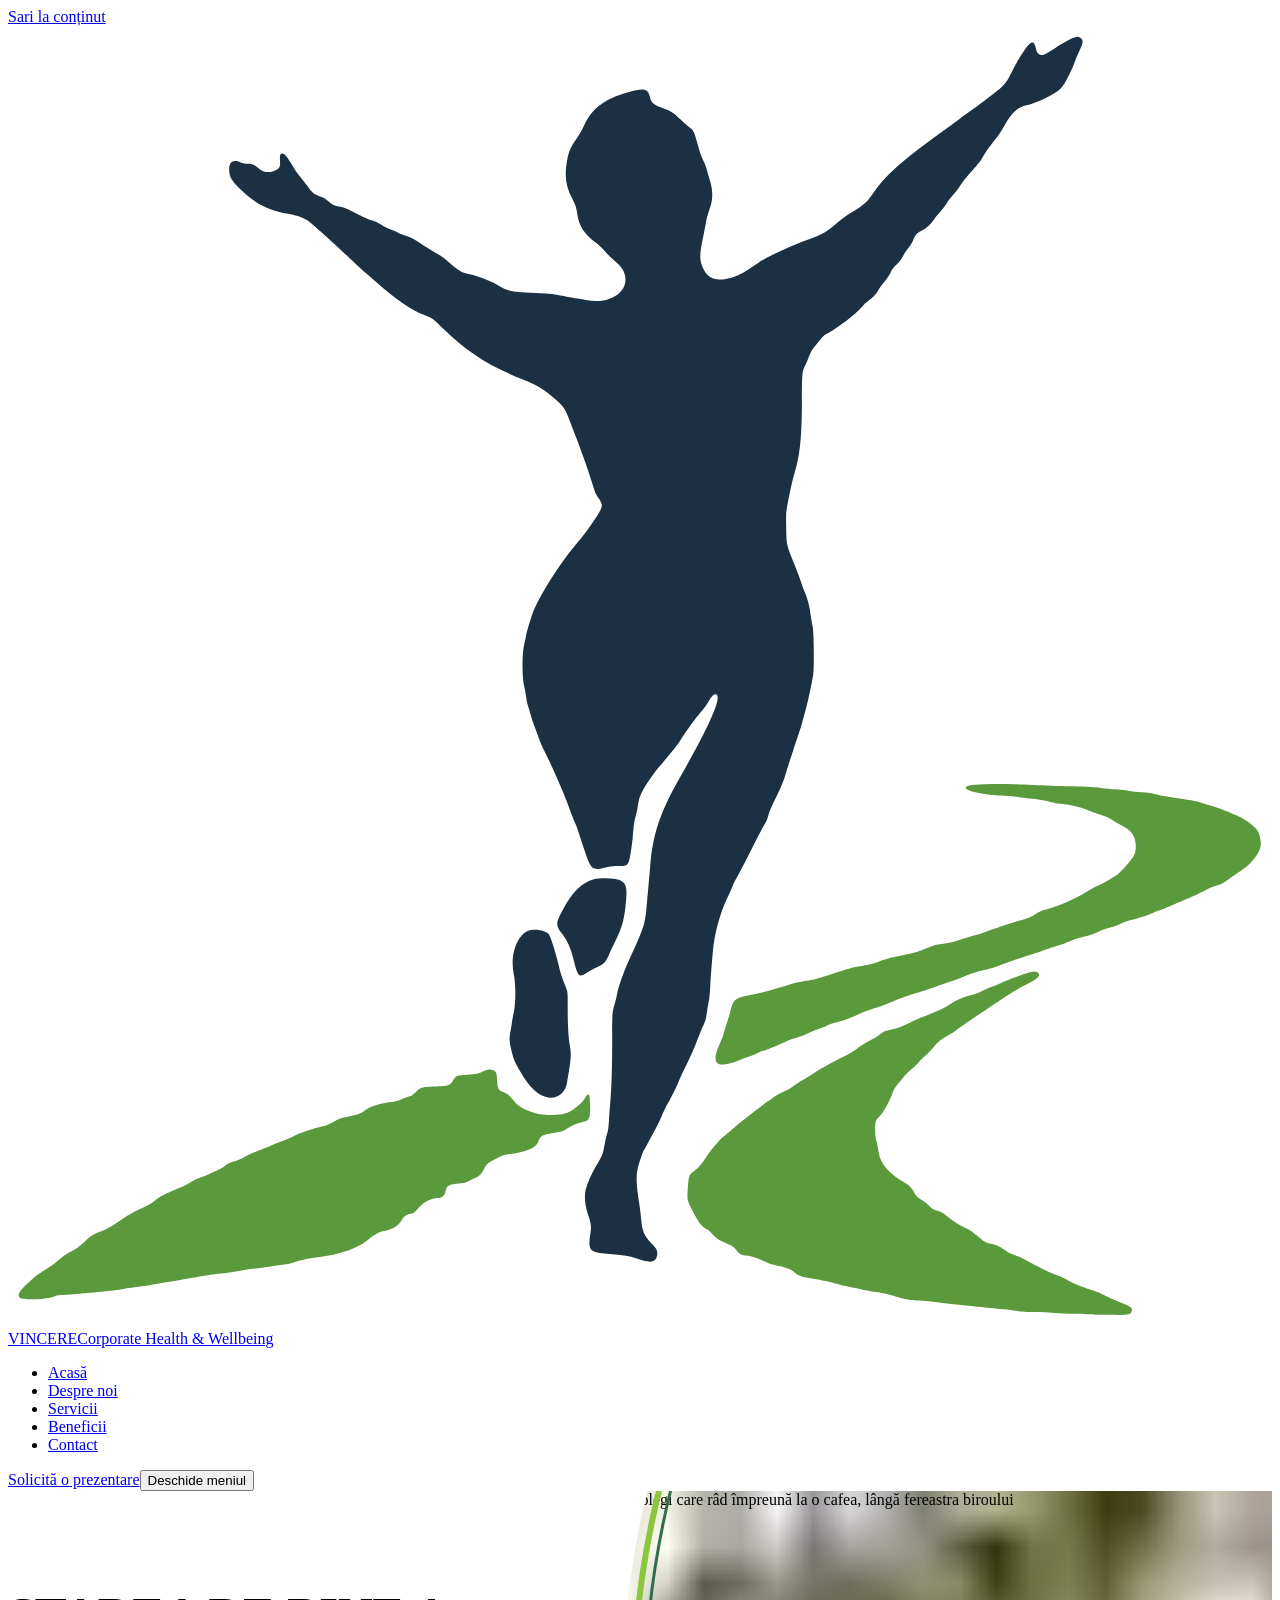
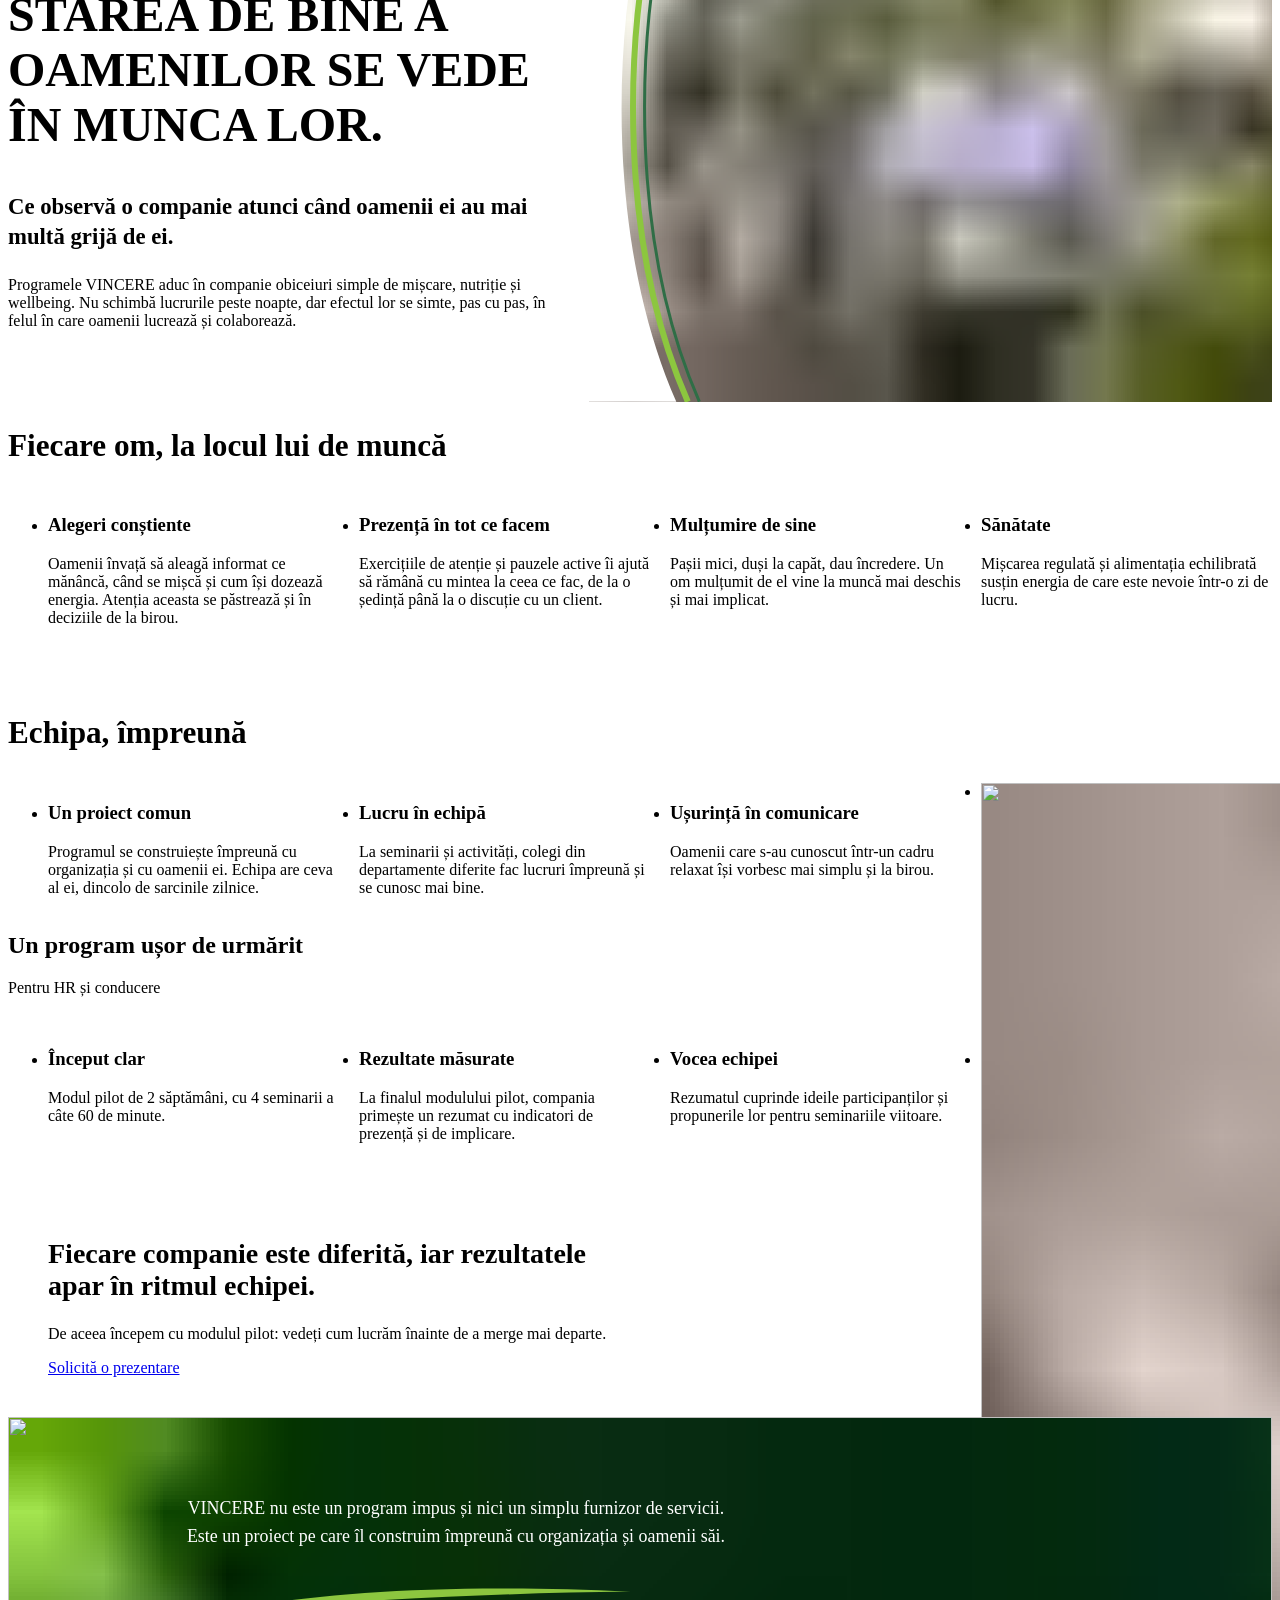
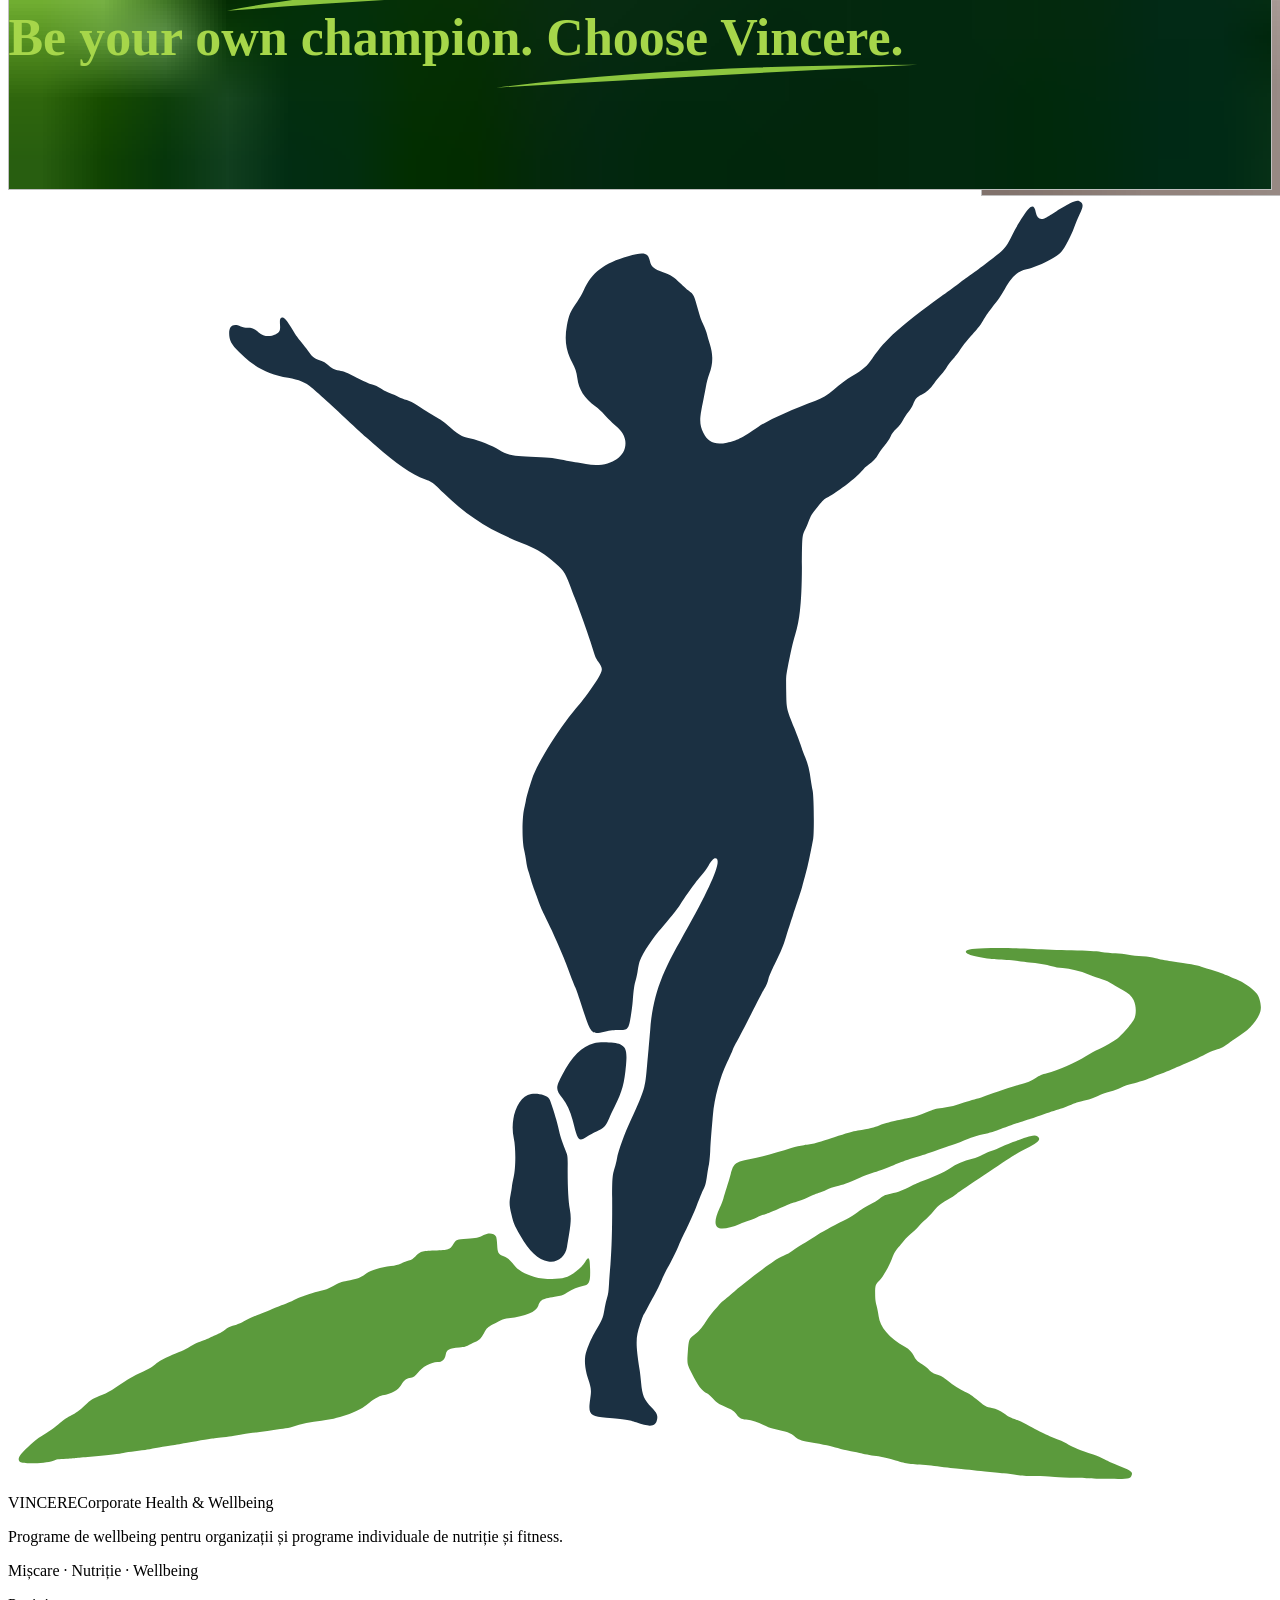
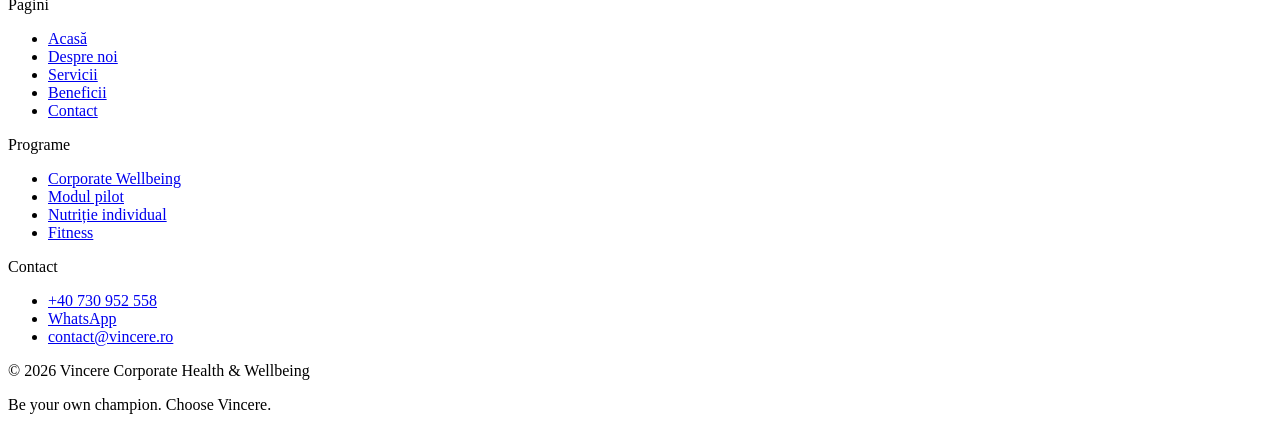
==== commit 338a6e27: "Hero: poza extinsă spre dreapta, grupul umple cadrul, mai clară; banda cu frunză după macheta client" ====
--- a/beneficii/index.html
+++ b/beneficii/index.html
@@ -6,7 +6,7 @@
 <path class="m-road" fill="#5b9a3c" d="M19155 10430 c-275 -10 -345 -24 -345 -71 0 -53 327 -128 615 -140 121 -5 279 -18 350 -29 72 -10 168 -22 215 -25 132 -9 326 -42 420 -70 53 -16 128 -29 200 -35 142 -11 319 -55 494 -122 72 -28 178 -65 236 -84 77 -24 131 -50 200 -94 52 -34 135 -82 184 -107 99 -50 170 -114 204 -184 51 -105 54 -269 8 -362 -41 -83 -253 -326 -321 -367 -31 -19 -94 -59 -140 -88 -46 -29 -134 -75 -195 -102 -61 -27 -166 -84 -233 -126 -188 -120 -524 -267 -731 -320 -88 -22 -128 -39 -215 -91 -58 -35 -131 -71 -161 -79 -199 -57 -672 -212 -808 -265 -40 -16 -113 -38 -164 -49 -50 -11 -138 -38 -194 -60 -123 -48 -275 -86 -404 -100 -122 -14 -151 -22 -290 -80 -145 -60 -259 -95 -380 -115 -52 -9 -126 -25 -165 -35 -38 -11 -110 -28 -160 -39 -49 -10 -128 -35 -175 -54 -87 -36 -183 -59 -399 -97 -87 -16 -214 -52 -435 -125 -331 -110 -399 -127 -566 -145 -75 -8 -142 -24 -235 -55 -234 -78 -537 -160 -778 -209 -267 -55 -293 -76 -346 -273 -17 -65 -51 -179 -76 -253 -24 -74 -51 -164 -60 -200 -9 -36 -40 -117 -70 -180 -87 -188 -100 -305 -40 -358 54 -46 235 -19 415 62 52 24 118 49 145 56 28 7 104 37 170 66 66 28 149 59 185 69 36 10 148 57 250 105 135 65 211 94 280 110 63 15 144 45 240 90 80 38 172 76 204 85 33 9 95 34 139 56 51 26 118 49 189 65 106 23 211 61 417 153 52 23 178 71 280 105 102 35 264 95 359 134 95 39 207 82 250 96 42 13 142 44 222 69 80 25 224 73 320 108 96 34 229 80 295 101 121 40 185 65 349 133 51 21 148 49 229 66 149 31 159 34 474 153 112 41 238 85 280 96 43 11 188 58 322 105 135 46 278 94 319 105 41 12 132 45 201 75 122 52 151 61 327 104 45 11 139 46 209 76 71 31 175 67 232 81 69 16 137 41 201 73 71 37 125 56 202 72 106 22 295 85 405 134 33 15 98 40 145 57 47 17 133 52 193 79 59 27 133 59 165 70 115 43 359 154 454 207 57 32 133 64 184 79 114 32 159 56 279 148 55 42 137 99 183 127 178 107 339 298 377 445 26 101 -11 264 -78 340 -85 96 -243 204 -371 254 -45 17 -123 51 -175 75 -84 39 -184 73 -476 161 -82 25 -225 50 -555 98 -102 15 -232 41 -290 57 -80 23 -139 32 -250 39 -80 5 -197 18 -260 29 -63 11 -171 23 -240 26 -69 2 -188 13 -265 24 -102 14 -251 22 -550 30 -225 6 -543 17 -705 25 -391 20 -660 24 -915 15z M20005 6936 c-116 -29 -446 -151 -530 -196 -49 -26 -130 -60 -180 -75 -49 -15 -128 -49 -175 -76 -62 -35 -113 -56 -190 -74 -162 -41 -297 -98 -418 -178 -102 -68 -369 -189 -533 -242 -30 -9 -112 -48 -184 -85 -149 -78 -235 -111 -382 -145 -119 -28 -126 -31 -213 -95 -36 -27 -109 -71 -162 -98 -101 -52 -157 -88 -293 -186 -44 -32 -138 -87 -210 -122 -209 -103 -411 -214 -535 -295 -63 -41 -162 -103 -220 -137 -58 -33 -141 -88 -185 -122 -54 -40 -110 -72 -172 -96 -53 -20 -124 -58 -164 -87 -40 -29 -90 -65 -113 -81 -251 -179 -569 -428 -671 -526 -38 -37 -100 -88 -136 -113 -37 -25 -86 -70 -110 -99 -24 -29 -73 -85 -110 -125 -36 -40 -89 -112 -118 -160 -72 -123 -144 -209 -230 -274 -105 -79 -111 -95 -127 -314 -16 -225 -15 -230 70 -400 120 -241 190 -332 292 -383 22 -12 69 -53 104 -92 71 -80 106 -103 246 -161 116 -48 153 -74 199 -138 44 -61 77 -79 171 -91 122 -17 215 -46 324 -100 55 -28 131 -57 168 -66 279 -62 331 -81 407 -144 76 -64 113 -78 267 -105 304 -52 417 -76 538 -114 69 -22 161 -45 205 -51 44 -7 134 -25 200 -41 66 -16 206 -42 310 -58 107 -17 245 -46 315 -67 258 -76 264 -77 605 -99 50 -4 146 -15 215 -25 69 -10 179 -24 245 -30 303 -29 435 -42 640 -65 121 -13 279 -29 350 -35 72 -6 181 -20 244 -31 88 -15 163 -19 335 -19 143 0 254 -6 316 -15 63 -10 175 -15 331 -15 130 0 281 -4 335 -10 55 -5 243 -11 419 -12 356 -3 369 -1 395 63 28 66 -3 89 -250 185 -80 31 -191 80 -246 110 -56 29 -153 71 -215 93 -254 88 -369 135 -459 185 -52 29 -131 67 -175 84 -198 75 -326 137 -675 325 -36 19 -105 49 -155 67 -96 35 -110 43 -193 103 -79 57 -143 86 -227 102 -107 21 -129 32 -245 130 -134 112 -169 136 -258 174 -85 36 -207 113 -317 201 -85 67 -123 89 -205 115 -68 22 -111 50 -157 104 -20 23 -71 63 -115 88 -87 51 -117 81 -155 157 -33 66 -83 119 -158 163 -312 188 -468 369 -495 575 -6 46 -23 130 -37 188 -23 87 -27 128 -28 235 0 151 5 164 89 248 56 57 172 262 221 391 39 103 69 156 122 216 27 30 75 88 106 127 32 40 88 97 126 127 38 30 102 91 142 135 40 45 99 102 132 128 33 27 95 91 138 143 93 115 124 140 269 224 61 36 139 87 173 114 61 49 930 632 1058 709 36 23 145 82 243 133 223 118 268 166 200 219 -30 24 -65 25 -139 7z M9850 5100 c-96 -51 -137 -60 -311 -68 -191 -10 -200 -13 -255 -104 -61 -100 -81 -106 -351 -118 -237 -10 -261 -17 -352 -108 -49 -48 -70 -62 -123 -77 -34 -10 -99 -34 -142 -53 -59 -25 -109 -38 -190 -49 -187 -24 -375 -79 -445 -130 -115 -83 -132 -91 -259 -121 -70 -17 -148 -33 -175 -37 -46 -6 -103 -32 -239 -108 -49 -28 -97 -44 -183 -63 -64 -13 -160 -41 -213 -60 -52 -20 -118 -43 -146 -51 -28 -8 -91 -37 -141 -63 -49 -27 -134 -63 -188 -80 -55 -17 -142 -52 -195 -76 -54 -25 -169 -72 -257 -105 -88 -33 -203 -85 -256 -115 -102 -58 -133 -71 -245 -103 -50 -14 -91 -36 -140 -72 -38 -28 -89 -61 -114 -71 -25 -11 -101 -46 -170 -78 -69 -32 -158 -68 -198 -79 -48 -15 -101 -41 -160 -81 -57 -39 -119 -70 -173 -89 -46 -15 -120 -46 -164 -68 -44 -22 -114 -55 -157 -72 -46 -20 -98 -51 -132 -81 -91 -80 -143 -111 -292 -176 -142 -62 -232 -115 -474 -279 -99 -67 -164 -103 -245 -134 -178 -70 -217 -94 -324 -195 -115 -108 -153 -136 -276 -199 -86 -44 -113 -64 -270 -198 -36 -31 -116 -87 -178 -124 -150 -91 -192 -123 -335 -255 -170 -156 -208 -230 -145 -280 51 -40 488 -26 603 19 79 31 96 34 252 41 92 5 171 11 176 14 5 3 105 12 223 21 273 20 549 51 632 70 60 14 284 45 437 60 36 4 124 20 195 35 72 16 186 36 255 45 69 9 206 32 305 50 288 54 475 85 514 85 20 0 81 7 136 15 55 9 145 20 200 26 55 5 150 21 210 35 62 14 171 29 250 34 77 5 196 21 265 35 68 14 172 29 231 35 62 5 131 18 165 30 176 65 357 104 549 120 283 23 673 158 837 290 132 107 230 166 298 180 173 35 286 97 344 189 55 86 93 117 159 131 70 14 108 39 154 100 79 106 249 200 362 200 93 0 135 38 156 140 19 91 63 113 252 129 103 8 118 12 185 49 40 22 94 47 120 57 62 23 100 62 155 162 64 114 51 105 324 244 20 10 79 23 130 30 326 39 511 117 554 234 43 115 69 128 355 175 79 13 116 29 206 86 69 44 181 89 264 105 123 24 144 71 138 314 -6 222 -24 249 -93 135 -68 -112 -249 -252 -378 -292 -125 -40 -403 -34 -562 11 -180 50 -319 132 -385 226 -57 81 -109 125 -189 159 -102 43 -113 62 -121 220 -3 67 -12 131 -19 144 -36 67 -138 81 -231 32z" />
 <path class="m-figure" fill="#1b3042" d="M20738 24267 c-57 -29 -166 -92 -243 -141 -77 -49 -162 -102 -190 -118 -104 -58 -171 -27 -194 92 -23 121 -64 142 -132 70 -69 -72 -219 -310 -306 -484 -101 -203 -131 -244 -243 -340 -83 -70 -437 -339 -536 -406 -27 -19 -125 -90 -219 -160 -93 -69 -235 -173 -314 -230 -790 -577 -1038 -799 -1286 -1155 -107 -154 -155 -196 -392 -343 -94 -58 -211 -145 -328 -242 -120 -101 -222 -163 -337 -205 -461 -168 -880 -360 -1068 -488 -308 -210 -399 -256 -579 -292 -227 -46 -356 8 -439 182 -73 154 -75 242 -11 553 16 80 41 210 56 290 16 93 39 183 65 250 72 191 74 355 9 561 -16 52 -39 132 -51 179 -11 47 -43 130 -71 185 -35 72 -63 152 -99 285 -70 257 -74 265 -174 340 -28 20 -96 82 -152 136 -117 115 -174 152 -321 205 -169 61 -222 107 -244 210 -33 156 -111 173 -404 90 -443 -124 -683 -308 -826 -634 -28 -63 -77 -150 -118 -208 -131 -185 -158 -248 -196 -458 -46 -257 -16 -463 100 -678 56 -104 80 -176 95 -287 27 -214 130 -374 334 -526 57 -41 122 -101 166 -154 40 -47 107 -114 149 -150 169 -142 220 -211 240 -321 56 -314 -298 -532 -729 -447 -58 11 -148 26 -200 32 -52 7 -148 25 -213 41 -163 39 -235 47 -522 59 -432 17 -537 37 -676 126 -128 83 -377 183 -532 215 -171 34 -232 71 -453 269 -39 36 -105 83 -145 104 -91 48 -234 136 -388 239 -89 59 -136 84 -201 104 -47 14 -119 42 -160 63 -41 21 -108 49 -148 64 -40 14 -108 48 -150 75 -82 53 -121 70 -217 97 -33 9 -143 59 -245 111 -209 107 -237 119 -336 138 -100 19 -130 34 -206 103 -53 48 -81 65 -132 81 -126 39 -161 66 -245 189 -22 32 -78 106 -126 163 -47 57 -98 124 -112 149 -113 196 -192 300 -228 300 -46 0 -57 -29 -50 -132 8 -111 -6 -142 -77 -177 -120 -58 -224 -46 -325 37 -86 69 -116 82 -198 82 -51 0 -86 7 -130 25 -140 58 -215 13 -215 -128 0 -130 41 -208 184 -349 279 -278 532 -410 912 -477 205 -37 319 -84 439 -184 115 -95 500 -446 765 -697 102 -96 214 -200 250 -230 36 -30 110 -95 165 -144 380 -339 679 -543 922 -631 134 -49 146 -58 343 -250 441 -430 847 -691 1455 -934 277 -112 357 -157 556 -317 208 -167 254 -229 338 -459 29 -77 69 -185 91 -240 130 -335 267 -723 349 -991 34 -108 49 -143 91 -200 89 -122 88 -160 -6 -310 -94 -150 -270 -395 -340 -474 -339 -381 -778 -1074 -887 -1400 -48 -141 -106 -345 -112 -390 -4 -25 -18 -97 -33 -160 -40 -175 -40 -599 0 -765 14 -60 31 -155 38 -210 6 -55 25 -138 41 -185 16 -47 37 -119 48 -160 10 -41 42 -136 71 -210 28 -74 65 -174 80 -221 16 -48 66 -160 111 -250 45 -90 104 -213 132 -274 132 -293 213 -481 257 -600 69 -188 147 -388 176 -452 13 -31 47 -124 74 -207 223 -684 205 -660 466 -607 117 24 176 31 266 31 172 0 181 10 222 256 14 82 30 210 36 284 18 221 29 301 55 386 14 44 32 131 40 193 9 62 25 136 36 164 62 159 243 432 406 613 118 132 305 366 343 429 78 132 316 463 390 542 53 57 104 124 134 178 55 98 97 145 131 145 147 0 -81 -536 -655 -1540 -369 -645 -507 -1054 -555 -1645 -9 -110 -23 -272 -31 -360 -8 -88 -19 -212 -25 -275 -24 -280 -31 -334 -55 -429 -31 -125 -112 -325 -249 -614 -116 -247 -234 -575 -259 -719 -8 -48 -26 -124 -41 -169 -44 -141 -48 -195 -47 -662 1 -473 -9 -831 -32 -1132 -9 -104 -20 -262 -26 -350 -12 -184 -13 -190 -47 -310 -14 -49 -33 -140 -43 -202 -21 -126 -39 -170 -156 -368 -71 -121 -118 -224 -175 -385 -44 -124 -35 -310 24 -487 69 -205 71 -229 46 -406 -41 -282 -9 -318 301 -343 340 -27 434 -42 554 -86 265 -97 367 -81 390 62 12 75 -8 115 -103 214 -141 147 -174 225 -196 465 -7 80 -20 191 -29 246 -73 475 -72 587 9 830 31 93 61 175 66 181 6 7 43 74 83 151 40 76 98 183 129 238 31 55 88 171 126 259 39 87 88 188 109 225 55 92 174 332 206 416 15 39 78 174 141 300 63 129 151 327 198 451 47 121 97 244 112 274 43 86 55 126 76 275 11 77 27 172 36 210 8 39 18 149 23 245 7 158 21 339 50 670 28 316 132 701 260 970 44 91 91 197 105 235 14 39 51 113 83 165 31 52 149 280 263 505 113 226 222 435 242 467 42 65 60 107 82 198 9 36 59 151 110 255 127 259 167 356 218 531 24 82 78 250 120 374 134 397 158 473 179 555 11 44 31 118 44 165 49 170 105 424 157 710 21 121 14 784 -10 900 -12 58 -27 146 -34 195 -20 166 -56 310 -102 417 -25 57 -56 141 -70 188 -13 47 -73 205 -131 353 -151 378 -148 366 -154 694 -4 262 -3 277 22 410 60 311 103 502 146 642 87 286 121 626 124 1251 3 568 5 588 58 694 16 32 45 100 64 150 45 117 57 136 168 275 111 138 112 139 201 187 150 80 477 325 570 426 28 30 69 75 91 100 23 25 64 60 90 78 81 54 133 111 180 195 25 44 77 115 115 159 46 52 83 106 109 160 31 65 54 95 113 152 56 54 85 92 118 154 23 45 69 115 101 154 35 43 70 100 89 146 44 107 67 132 156 176 95 47 156 102 236 214 33 47 92 118 130 159 38 41 87 109 110 150 26 48 68 102 113 147 40 40 95 110 125 159 29 48 81 118 114 156 249 283 274 315 319 399 26 49 93 147 150 219 143 180 163 209 246 351 145 252 232 331 408 375 237 59 551 218 652 331 59 66 178 292 231 441 27 76 74 190 104 253 66 137 70 176 26 221 -45 45 -89 40 -213 -24z M11900 8664 c-227 -61 -410 -243 -589 -586 -126 -240 -126 -271 4 -439 85 -110 150 -253 195 -431 93 -371 104 -383 263 -278 42 28 121 70 174 93 132 56 175 100 227 227 22 52 72 162 113 243 136 272 179 432 208 763 23 259 3 330 -110 387 -76 38 -372 51 -485 21z M10731 7718 c-243 -39 -403 -450 -321 -823 38 -169 37 -548 -2 -715 -14 -63 -29 -142 -33 -175 -3 -33 -15 -106 -26 -163 -26 -142 -24 -188 16 -358 42 -175 50 -193 162 -390 172 -305 334 -454 524 -486 174 -29 320 87 349 278 6 38 22 139 36 224 38 228 41 330 15 470 -27 141 -42 428 -40 750 2 235 2 235 -41 345 -78 204 -99 270 -129 406 -33 154 -141 497 -171 546 -42 69 -206 113 -339 91z" />
 </g>
-</svg><span class="logo-text" data-astro-cid-f7espo7c><span class="logo-name" data-astro-cid-f7espo7c>VINCERE</span><span class="logo-tag" data-astro-cid-f7espo7c>Corporate Health &amp; Wellbeing</span></span></span></a><nav class="nav-desktop" aria-label="Navigație principală" data-astro-cid-nen7h5rs><ul data-astro-cid-nen7h5rs><li data-astro-cid-nen7h5rs><a href="/vincere/" data-astro-cid-nen7h5rs>Acasă</a></li><li data-astro-cid-nen7h5rs><a href="/vincere/despre-noi" data-astro-cid-nen7h5rs>Despre noi</a></li><li data-astro-cid-nen7h5rs><a href="/vincere/servicii" data-astro-cid-nen7h5rs>Servicii</a></li><li data-astro-cid-nen7h5rs><a href="/vincere/beneficii" aria-current="page" data-astro-cid-nen7h5rs>Beneficii</a></li><li data-astro-cid-nen7h5rs><a href="/vincere/contact" data-astro-cid-nen7h5rs>Contact</a></li></ul></nav><a href="/vincere/contact" class="btn btn-green header-cta" data-astro-cid-nen7h5rs>Solicită o prezentare</a><button class="nav-toggle" type="button" aria-expanded="false" aria-controls="nav-mobile" data-nav-toggle data-astro-cid-nen7h5rs><span class="sr-only" data-astro-cid-nen7h5rs>Deschide meniul</span><span class="bars" aria-hidden="true" data-astro-cid-nen7h5rs><span data-astro-cid-nen7h5rs></span><span data-astro-cid-nen7h5rs></span></span></button></div><div class="nav-mobile" id="nav-mobile" hidden data-nav-panel data-astro-cid-nen7h5rs><nav class="wrap" aria-label="Navigație mobilă" data-astro-cid-nen7h5rs><ul data-astro-cid-nen7h5rs><li data-astro-cid-nen7h5rs><a href="/vincere/" data-astro-cid-nen7h5rs>Acasă</a></li><li data-astro-cid-nen7h5rs><a href="/vincere/despre-noi" data-astro-cid-nen7h5rs>Despre noi</a></li><li data-astro-cid-nen7h5rs><a href="/vincere/servicii" data-astro-cid-nen7h5rs>Servicii</a></li><li data-astro-cid-nen7h5rs><a href="/vincere/beneficii" aria-current="page" data-astro-cid-nen7h5rs>Beneficii</a></li><li data-astro-cid-nen7h5rs><a href="/vincere/contact" data-astro-cid-nen7h5rs>Contact</a></li></ul><a href="/vincere/contact" class="btn btn-green w-full mt-6" data-astro-cid-nen7h5rs>Solicită o prezentare</a></nav></div></header><script type="module">var e=document.querySelector(`[data-header]`),t=document.querySelector(`[data-nav-toggle]`),n=document.querySelector(`[data-nav-panel]`),r=r=>{t&&n&&(t.setAttribute(`aria-expanded`,String(r)),t.querySelector(`.sr-only`).textContent=r?`Închide meniul`:`Deschide meniul`,n.hidden=!r,document.body.style.overflow=r?`hidden`:``,e?.classList.toggle(`is-open`,r))};t?.addEventListener(`click`,()=>r(t.getAttribute(`aria-expanded`)!==`true`)),document.addEventListener(`keydown`,e=>{e.key===`Escape`&&r(!1)}),window.matchMedia(`(min-width: 1100px)`).addEventListener(`change`,e=>{e.matches&&r(!1)});var i=()=>e?.classList.toggle(`is-scrolled`,window.scrollY>8);i(),window.addEventListener(`scroll`,i,{passive:!0});</script><main id="continut" class="flex-1"><section class="ph" data-astro-cid-b2i3gsw2><div class="ph-copy" data-astro-cid-b2i3gsw2><h1 class="ph-title" data-astro-cid-b2i3gsw2>Starea de bine a oamenilor se vede în munca lor.</h1><p class="ph-sub" data-astro-cid-b2i3gsw2>Ce observă o companie atunci când oamenii ei au mai multă grijă de ei.</p><p class="ph-text" data-astro-cid-b2i3gsw2>Programele VINCERE aduc în companie obiceiuri simple de mișcare, nutriție și wellbeing. Nu schimbă lucrurile peste noapte, dar efectul lor se simte, pas cu pas, în felul în care oamenii lucrează și colaborează.</p></div><div class="ph-photo" data-astro-cid-b2i3gsw2><picture data-astro-cid-b2i3gsw2="true"><source srcset="/vincere/_astro/colegi-rad-cafea.BWMv8LAO_Z22dg3g.avif 640w, /vincere/_astro/colegi-rad-cafea.BWMv8LAO_2kx59d.avif 960w, /vincere/_astro/colegi-rad-cafea.BWMv8LAO_1icBGF.avif 1280w" type="image/avif" sizes="(min-width: 960px) 56vw, 100vw"><source srcset="/vincere/_astro/colegi-rad-cafea.BWMv8LAO_Z1rXxzb.webp 640w, /vincere/_astro/colegi-rad-cafea.BWMv8LAO_Z2aplbD.webp 960w, /vincere/_astro/colegi-rad-cafea.BWMv8LAO_Z186QMw.webp 1280w" type="image/webp" sizes="(min-width: 960px) 56vw, 100vw"><img src="/vincere/_astro/colegi-rad-cafea.BWMv8LAO_6xAjy.webp" srcset="/vincere/_astro/colegi-rad-cafea.BWMv8LAO_Z1rXxzb.webp 640w, /vincere/_astro/colegi-rad-cafea.BWMv8LAO_Z2aplbD.webp 960w, /vincere/_astro/colegi-rad-cafea.BWMv8LAO_Z186QMw.webp 1280w" alt="Doi colegi care râd împreună la o cafea, lângă fereastra biroului" sizes="(min-width: 960px) 56vw, 100vw" loading="eager" fetchpriority="high" data-astro-cid-b2i3gsw2="true" style="background:url([data-uri]) 45% 30%/cover no-repeat;object-position: 45% 30%" decoding="async" width="2400" height="1355"></picture><svg class="swoosh" viewBox="0 0 120 400" preserveAspectRatio="none" aria-hidden="true" data-astro-cid-oj7elzqu><path d="M0 0H62C22 120 22 280 92 400H0Z" fill="#fff" data-astro-cid-oj7elzqu></path><path d="M74 0C34 120 34 280 104 400" fill="none" stroke="#8cc63f" stroke-width="6" vector-effect="non-scaling-stroke" data-astro-cid-oj7elzqu></path><path d="M86 0C46 120 46 280 116 400" fill="none" stroke="#2f6e46" stroke-width="3" vector-effect="non-scaling-stroke" data-astro-cid-oj7elzqu></path></svg></div></section><section class="section" aria-labelledby="om-h" data-astro-cid-5tn3payg><div class="wrap" data-astro-cid-5tn3payg><h2 id="om-h" class="sec-title grup-title" data-astro-cid-5tn3payg>Fiecare om, la locul lui de muncă</h2><ul class="ben-grid ben-4" data-astro-cid-5tn3payg><li class="bar-card reveal" data-astro-cid-5tn3payg><h3 data-astro-cid-5tn3payg>Alegeri conștiente</h3><p data-astro-cid-5tn3payg>Oamenii învață să aleagă informat ce mănâncă, când se mișcă și cum își dozează energia. Atenția aceasta se păstrează și în deciziile de la birou.</p></li><li class="bar-card reveal" data-astro-cid-5tn3payg><h3 data-astro-cid-5tn3payg>Prezență în tot ce facem</h3><p data-astro-cid-5tn3payg>Exercițiile de atenție și pauzele active îi ajută să rămână cu mintea la ceea ce fac, de la o ședință până la o discuție cu un client.</p></li><li class="bar-card reveal" data-astro-cid-5tn3payg><h3 data-astro-cid-5tn3payg>Mulțumire de sine</h3><p data-astro-cid-5tn3payg>Pașii mici, duși la capăt, dau încredere. Un om mulțumit de el vine la muncă mai deschis și mai implicat.</p></li><li class="bar-card reveal" data-astro-cid-5tn3payg><h3 data-astro-cid-5tn3payg>Sănătate</h3><p data-astro-cid-5tn3payg>Mișcarea regulată și alimentația echilibrată susțin energia de care este nevoie într-o zi de lucru.</p></li></ul><h2 class="sec-title grup-title grup-2" id="echipa-h" data-astro-cid-5tn3payg>Echipa, împreună</h2><ul class="ben-grid ben-4" aria-labelledby="echipa-h" data-astro-cid-5tn3payg><li class="bar-card reveal" data-astro-cid-5tn3payg><h3 data-astro-cid-5tn3payg>Un proiect comun</h3><p data-astro-cid-5tn3payg>Programul se construiește împreună cu organizația și cu oamenii ei. Echipa are ceva al ei, dincolo de sarcinile zilnice.</p></li><li class="bar-card reveal" data-astro-cid-5tn3payg><h3 data-astro-cid-5tn3payg>Lucru în echipă</h3><p data-astro-cid-5tn3payg>La seminarii și activități, colegi din departamente diferite fac lucruri împreună și se cunosc mai bine.</p></li><li class="bar-card reveal" data-astro-cid-5tn3payg><h3 data-astro-cid-5tn3payg>Ușurință în comunicare</h3><p data-astro-cid-5tn3payg>Oamenii care s-au cunoscut într-un cadru relaxat își vorbesc mai simplu și la birou.</p></li><li class="ben-photo photo reveal" aria-hidden="true" data-astro-cid-5tn3payg><picture data-astro-cid-5tn3payg="true"><source srcset="/vincere/_astro/meditatie-birou.D1t7BwNV_1iIOyt.avif 480w, /vincere/_astro/meditatie-birou.D1t7BwNV_1bYO1F.avif 800w" type="image/avif" sizes="(min-width: 960px) 25vw, 100vw"><source srcset="/vincere/_astro/meditatie-birou.D1t7BwNV_ZjbJk3.webp 480w, /vincere/_astro/meditatie-birou.D1t7BwNV_ZpUJQQ.webp 800w" type="image/webp" sizes="(min-width: 960px) 25vw, 100vw"><img src="/vincere/_astro/meditatie-birou.D1t7BwNV_1G3JwO.webp" srcset="/vincere/_astro/meditatie-birou.D1t7BwNV_ZjbJk3.webp 480w, /vincere/_astro/meditatie-birou.D1t7BwNV_ZpUJQQ.webp 800w" alt sizes="(min-width: 960px) 25vw, 100vw" data-astro-cid-5tn3payg="true" style="background:url([data-uri]) center 40%/cover no-repeat;object-position: center 40%" loading="lazy" decoding="async" width="1800" height="1013"></picture></li></ul></div></section><section class="section section-mist" aria-labelledby="hr-h" data-astro-cid-5tn3payg><div class="wrap" data-astro-cid-5tn3payg><h2 id="hr-h" class="sec-title" data-astro-cid-5tn3payg>Un program ușor de urmărit</h2><p class="sec-sub" data-astro-cid-5tn3payg>Pentru HR și conducere</p><ul class="ben-grid ben-4" data-astro-cid-5tn3payg><li class="bar-card reveal" data-astro-cid-5tn3payg><h3 data-astro-cid-5tn3payg>Început clar</h3><p data-astro-cid-5tn3payg>Modul pilot de 2 săptămâni, cu 4 seminarii a câte 60 de minute.</p></li><li class="bar-card reveal" data-astro-cid-5tn3payg><h3 data-astro-cid-5tn3payg>Rezultate măsurate</h3><p data-astro-cid-5tn3payg>La finalul modulului pilot, compania primește un rezumat cu indicatori de prezență și de implicare.</p></li><li class="bar-card reveal" data-astro-cid-5tn3payg><h3 data-astro-cid-5tn3payg>Vocea echipei</h3><p data-astro-cid-5tn3payg>Rezumatul cuprinde ideile participanților și propunerile lor pentru seminariile viitoare.</p></li><li class="bar-card reveal" data-astro-cid-5tn3payg><h3 data-astro-cid-5tn3payg>Continuitate</h3><p data-astro-cid-5tn3payg>Programe de 3, 6 sau 12 luni, adaptate dimensiunii și obiectivelor companiei.</p></li></ul></div></section><section class="section" aria-labelledby="ritm-h" data-astro-cid-5tn3payg><div class="wrap" data-astro-cid-5tn3payg><div class="intro reveal" data-astro-cid-5tn3payg><h2 id="ritm-h" data-astro-cid-5tn3payg>Fiecare companie este diferită, iar rezultatele apar în ritmul echipei.</h2><p data-astro-cid-5tn3payg>De aceea începem cu modulul pilot: vedeți cum lucrăm înainte de a merge mai departe.</p><a href="/vincere/contact" class="btn btn-green intro-btn" data-astro-cid-5tn3payg>Solicită o prezentare</a></div></div></section><section class="sign" aria-label="Deviza VINCERE" data-astro-cid-hap6cbwv><div class="sign-bg" aria-hidden="true" data-astro-cid-hap6cbwv><picture data-astro-cid-hap6cbwv="true"><source srcset="/vincere/_astro/banda-frunza.N5FqTDEP_23B1HJ.avif 900w, /vincere/_astro/banda-frunza.N5FqTDEP_ZnA045.avif 1600w, /vincere/_astro/banda-frunza.N5FqTDEP_Z1wIzvT.avif 2400w" type="image/avif" sizes="100vw"><source srcset="/vincere/_astro/banda-frunza.N5FqTDEP_1OJzhF.webp 900w, /vincere/_astro/banda-frunza.N5FqTDEP_Z2l2Mub.webp 1600w, /vincere/_astro/banda-frunza.N5FqTDEP_1A0KQV.webp 2400w" type="image/webp" sizes="100vw"><img src="/vincere/_astro/banda-frunza.N5FqTDEP_1A0KQV.webp" srcset="/vincere/_astro/banda-frunza.N5FqTDEP_1OJzhF.webp 900w, /vincere/_astro/banda-frunza.N5FqTDEP_Z2l2Mub.webp 1600w, /vincere/_astro/banda-frunza.N5FqTDEP_1A0KQV.webp 2400w" alt sizes="100vw" data-astro-cid-hap6cbwv="true" style="background:url([data-uri]) left center/cover no-repeat;object-position: left center" loading="lazy" decoding="async" width="2400" height="640"></picture></div><div class="wrap sign-inner" data-astro-cid-hap6cbwv><p class="sign-text" data-astro-cid-hap6cbwv>VINCERE nu este un program impus și nici un simplu furnizor de servicii. Este un proiect pe care îl construim împreună cu organizația și oamenii săi.</p><p class="sign-motto" data-astro-cid-hap6cbwv><svg class="tusa tusa-sus" viewBox="0 0 300 24" aria-hidden="true" data-astro-cid-hap6cbwv><path d="M3 21C70 7 170 1 297 7c-96 1-190 6-294 14z" data-astro-cid-hap6cbwv></path></svg><span lang="en" data-astro-cid-hap6cbwv>Be your own champion.</span> <span lang="en" data-astro-cid-hap6cbwv>Choose Vincere.</span><svg class="tusa tusa-jos" viewBox="0 0 300 24" aria-hidden="true" data-astro-cid-hap6cbwv><path d="M3 20C90 9 190 4 297 4 200 9 100 14 3 20z" data-astro-cid-hap6cbwv></path></svg></p></div></section></main><footer class="footer" data-astro-cid-jo6i4kqk><div class="wrap footer-grid" data-astro-cid-jo6i4kqk><div class="footer-brand" data-astro-cid-jo6i4kqk><span class="logo logo-dark logo-lg" data-astro-cid-f7espo7c><svg viewBox="101 68 2349 2416" role="img" aria-label="VINCERE" class="logo-mark" aria-hidden="true" data-astro-cid-f7espo7c="true">
+</svg><span class="logo-text" data-astro-cid-f7espo7c><span class="logo-name" data-astro-cid-f7espo7c>VINCERE</span><span class="logo-tag" data-astro-cid-f7espo7c>Corporate Health &amp; Wellbeing</span></span></span></a><nav class="nav-desktop" aria-label="Navigație principală" data-astro-cid-nen7h5rs><ul data-astro-cid-nen7h5rs><li data-astro-cid-nen7h5rs><a href="/vincere/" data-astro-cid-nen7h5rs>Acasă</a></li><li data-astro-cid-nen7h5rs><a href="/vincere/despre-noi" data-astro-cid-nen7h5rs>Despre noi</a></li><li data-astro-cid-nen7h5rs><a href="/vincere/servicii" data-astro-cid-nen7h5rs>Servicii</a></li><li data-astro-cid-nen7h5rs><a href="/vincere/beneficii" aria-current="page" data-astro-cid-nen7h5rs>Beneficii</a></li><li data-astro-cid-nen7h5rs><a href="/vincere/contact" data-astro-cid-nen7h5rs>Contact</a></li></ul></nav><a href="/vincere/contact" class="btn btn-green header-cta" data-astro-cid-nen7h5rs>Solicită o prezentare</a><button class="nav-toggle" type="button" aria-expanded="false" aria-controls="nav-mobile" data-nav-toggle data-astro-cid-nen7h5rs><span class="sr-only" data-astro-cid-nen7h5rs>Deschide meniul</span><span class="bars" aria-hidden="true" data-astro-cid-nen7h5rs><span data-astro-cid-nen7h5rs></span><span data-astro-cid-nen7h5rs></span></span></button></div><div class="nav-mobile" id="nav-mobile" hidden data-nav-panel data-astro-cid-nen7h5rs><nav class="wrap" aria-label="Navigație mobilă" data-astro-cid-nen7h5rs><ul data-astro-cid-nen7h5rs><li data-astro-cid-nen7h5rs><a href="/vincere/" data-astro-cid-nen7h5rs>Acasă</a></li><li data-astro-cid-nen7h5rs><a href="/vincere/despre-noi" data-astro-cid-nen7h5rs>Despre noi</a></li><li data-astro-cid-nen7h5rs><a href="/vincere/servicii" data-astro-cid-nen7h5rs>Servicii</a></li><li data-astro-cid-nen7h5rs><a href="/vincere/beneficii" aria-current="page" data-astro-cid-nen7h5rs>Beneficii</a></li><li data-astro-cid-nen7h5rs><a href="/vincere/contact" data-astro-cid-nen7h5rs>Contact</a></li></ul><a href="/vincere/contact" class="btn btn-green w-full mt-6" data-astro-cid-nen7h5rs>Solicită o prezentare</a></nav></div></header><script type="module">var e=document.querySelector(`[data-header]`),t=document.querySelector(`[data-nav-toggle]`),n=document.querySelector(`[data-nav-panel]`),r=r=>{t&&n&&(t.setAttribute(`aria-expanded`,String(r)),t.querySelector(`.sr-only`).textContent=r?`Închide meniul`:`Deschide meniul`,n.hidden=!r,document.body.style.overflow=r?`hidden`:``,e?.classList.toggle(`is-open`,r))};t?.addEventListener(`click`,()=>r(t.getAttribute(`aria-expanded`)!==`true`)),document.addEventListener(`keydown`,e=>{e.key===`Escape`&&r(!1)}),window.matchMedia(`(min-width: 1100px)`).addEventListener(`change`,e=>{e.matches&&r(!1)});var i=()=>e?.classList.toggle(`is-scrolled`,window.scrollY>8);i(),window.addEventListener(`scroll`,i,{passive:!0});</script><main id="continut" class="flex-1"><section class="ph" data-astro-cid-b2i3gsw2><div class="ph-copy" data-astro-cid-b2i3gsw2><h1 class="ph-title" data-astro-cid-b2i3gsw2>Starea de bine a oamenilor se vede în munca lor.</h1><p class="ph-sub" data-astro-cid-b2i3gsw2>Ce observă o companie atunci când oamenii ei au mai multă grijă de ei.</p><p class="ph-text" data-astro-cid-b2i3gsw2>Programele VINCERE aduc în companie obiceiuri simple de mișcare, nutriție și wellbeing. Nu schimbă lucrurile peste noapte, dar efectul lor se simte, pas cu pas, în felul în care oamenii lucrează și colaborează.</p></div><div class="ph-photo" data-astro-cid-b2i3gsw2><picture data-astro-cid-b2i3gsw2="true"><source srcset="/vincere/_astro/colegi-rad-cafea.BWMv8LAO_Z22dg3g.avif 640w, /vincere/_astro/colegi-rad-cafea.BWMv8LAO_2kx59d.avif 960w, /vincere/_astro/colegi-rad-cafea.BWMv8LAO_1icBGF.avif 1280w" type="image/avif" sizes="(min-width: 960px) 56vw, 100vw"><source srcset="/vincere/_astro/colegi-rad-cafea.BWMv8LAO_Z1rXxzb.webp 640w, /vincere/_astro/colegi-rad-cafea.BWMv8LAO_Z2aplbD.webp 960w, /vincere/_astro/colegi-rad-cafea.BWMv8LAO_Z186QMw.webp 1280w" type="image/webp" sizes="(min-width: 960px) 56vw, 100vw"><img src="/vincere/_astro/colegi-rad-cafea.BWMv8LAO_6xAjy.webp" srcset="/vincere/_astro/colegi-rad-cafea.BWMv8LAO_Z1rXxzb.webp 640w, /vincere/_astro/colegi-rad-cafea.BWMv8LAO_Z2aplbD.webp 960w, /vincere/_astro/colegi-rad-cafea.BWMv8LAO_Z186QMw.webp 1280w" alt="Doi colegi care râd împreună la o cafea, lângă fereastra biroului" sizes="(min-width: 960px) 56vw, 100vw" loading="eager" fetchpriority="high" data-astro-cid-b2i3gsw2="true" style="background:url([data-uri]) 45% 30%/cover no-repeat;object-position: 45% 30%" decoding="async" width="2400" height="1355"></picture><svg class="swoosh" viewBox="0 0 120 400" preserveAspectRatio="none" aria-hidden="true" data-astro-cid-oj7elzqu><path d="M0 0H62C22 120 22 280 92 400H0Z" fill="#fff" data-astro-cid-oj7elzqu></path><path d="M74 0C34 120 34 280 104 400" fill="none" stroke="#8cc63f" stroke-width="6" vector-effect="non-scaling-stroke" data-astro-cid-oj7elzqu></path><path d="M86 0C46 120 46 280 116 400" fill="none" stroke="#2f6e46" stroke-width="3" vector-effect="non-scaling-stroke" data-astro-cid-oj7elzqu></path></svg></div></section><section class="section" aria-labelledby="om-h" data-astro-cid-5tn3payg><div class="wrap" data-astro-cid-5tn3payg><h2 id="om-h" class="sec-title grup-title" data-astro-cid-5tn3payg>Fiecare om, la locul lui de muncă</h2><ul class="ben-grid ben-4" data-astro-cid-5tn3payg><li class="bar-card reveal" data-astro-cid-5tn3payg><h3 data-astro-cid-5tn3payg>Alegeri conștiente</h3><p data-astro-cid-5tn3payg>Oamenii învață să aleagă informat ce mănâncă, când se mișcă și cum își dozează energia. Atenția aceasta se păstrează și în deciziile de la birou.</p></li><li class="bar-card reveal" data-astro-cid-5tn3payg><h3 data-astro-cid-5tn3payg>Prezență în tot ce facem</h3><p data-astro-cid-5tn3payg>Exercițiile de atenție și pauzele active îi ajută să rămână cu mintea la ceea ce fac, de la o ședință până la o discuție cu un client.</p></li><li class="bar-card reveal" data-astro-cid-5tn3payg><h3 data-astro-cid-5tn3payg>Mulțumire de sine</h3><p data-astro-cid-5tn3payg>Pașii mici, duși la capăt, dau încredere. Un om mulțumit de el vine la muncă mai deschis și mai implicat.</p></li><li class="bar-card reveal" data-astro-cid-5tn3payg><h3 data-astro-cid-5tn3payg>Sănătate</h3><p data-astro-cid-5tn3payg>Mișcarea regulată și alimentația echilibrată susțin energia de care este nevoie într-o zi de lucru.</p></li></ul><h2 class="sec-title grup-title grup-2" id="echipa-h" data-astro-cid-5tn3payg>Echipa, împreună</h2><ul class="ben-grid ben-4" aria-labelledby="echipa-h" data-astro-cid-5tn3payg><li class="bar-card reveal" data-astro-cid-5tn3payg><h3 data-astro-cid-5tn3payg>Un proiect comun</h3><p data-astro-cid-5tn3payg>Programul se construiește împreună cu organizația și cu oamenii ei. Echipa are ceva al ei, dincolo de sarcinile zilnice.</p></li><li class="bar-card reveal" data-astro-cid-5tn3payg><h3 data-astro-cid-5tn3payg>Lucru în echipă</h3><p data-astro-cid-5tn3payg>La seminarii și activități, colegi din departamente diferite fac lucruri împreună și se cunosc mai bine.</p></li><li class="bar-card reveal" data-astro-cid-5tn3payg><h3 data-astro-cid-5tn3payg>Ușurință în comunicare</h3><p data-astro-cid-5tn3payg>Oamenii care s-au cunoscut într-un cadru relaxat își vorbesc mai simplu și la birou.</p></li><li class="ben-photo photo reveal" aria-hidden="true" data-astro-cid-5tn3payg><picture data-astro-cid-5tn3payg="true"><source srcset="/vincere/_astro/meditatie-birou.D1t7BwNV_1iIOyt.avif 480w, /vincere/_astro/meditatie-birou.D1t7BwNV_1bYO1F.avif 800w" type="image/avif" sizes="(min-width: 960px) 25vw, 100vw"><source srcset="/vincere/_astro/meditatie-birou.D1t7BwNV_ZjbJk3.webp 480w, /vincere/_astro/meditatie-birou.D1t7BwNV_ZpUJQQ.webp 800w" type="image/webp" sizes="(min-width: 960px) 25vw, 100vw"><img src="/vincere/_astro/meditatie-birou.D1t7BwNV_1G3JwO.webp" srcset="/vincere/_astro/meditatie-birou.D1t7BwNV_ZjbJk3.webp 480w, /vincere/_astro/meditatie-birou.D1t7BwNV_ZpUJQQ.webp 800w" alt sizes="(min-width: 960px) 25vw, 100vw" data-astro-cid-5tn3payg="true" style="background:url([data-uri]) center 40%/cover no-repeat;object-position: center 40%" loading="lazy" decoding="async" width="1800" height="1013"></picture></li></ul></div></section><section class="section section-mist" aria-labelledby="hr-h" data-astro-cid-5tn3payg><div class="wrap" data-astro-cid-5tn3payg><h2 id="hr-h" class="sec-title" data-astro-cid-5tn3payg>Un program ușor de urmărit</h2><p class="sec-sub" data-astro-cid-5tn3payg>Pentru HR și conducere</p><ul class="ben-grid ben-4" data-astro-cid-5tn3payg><li class="bar-card reveal" data-astro-cid-5tn3payg><h3 data-astro-cid-5tn3payg>Început clar</h3><p data-astro-cid-5tn3payg>Modul pilot de 2 săptămâni, cu 4 seminarii a câte 60 de minute.</p></li><li class="bar-card reveal" data-astro-cid-5tn3payg><h3 data-astro-cid-5tn3payg>Rezultate măsurate</h3><p data-astro-cid-5tn3payg>La finalul modulului pilot, compania primește un rezumat cu indicatori de prezență și de implicare.</p></li><li class="bar-card reveal" data-astro-cid-5tn3payg><h3 data-astro-cid-5tn3payg>Vocea echipei</h3><p data-astro-cid-5tn3payg>Rezumatul cuprinde ideile participanților și propunerile lor pentru seminariile viitoare.</p></li><li class="bar-card reveal" data-astro-cid-5tn3payg><h3 data-astro-cid-5tn3payg>Continuitate</h3><p data-astro-cid-5tn3payg>Programe de 3, 6 sau 12 luni, adaptate dimensiunii și obiectivelor companiei.</p></li></ul></div></section><section class="section" aria-labelledby="ritm-h" data-astro-cid-5tn3payg><div class="wrap" data-astro-cid-5tn3payg><div class="intro reveal" data-astro-cid-5tn3payg><h2 id="ritm-h" data-astro-cid-5tn3payg>Fiecare companie este diferită, iar rezultatele apar în ritmul echipei.</h2><p data-astro-cid-5tn3payg>De aceea începem cu modulul pilot: vedeți cum lucrăm înainte de a merge mai departe.</p><a href="/vincere/contact" class="btn btn-green intro-btn" data-astro-cid-5tn3payg>Solicită o prezentare</a></div></div></section><section class="sign" aria-label="Deviza VINCERE" data-astro-cid-hap6cbwv><div class="sign-bg" aria-hidden="true" data-astro-cid-hap6cbwv><picture data-astro-cid-hap6cbwv="true"><source srcset="/vincere/_astro/banda-frunza.D_515XQ8_20ISPm.avif 900w, /vincere/_astro/banda-frunza.D_515XQ8_2knVuE.avif 1600w, /vincere/_astro/banda-frunza.D_515XQ8_zIoSt.avif 2400w, /vincere/_astro/banda-frunza.D_515XQ8_h04W9.avif 3200w" type="image/avif" sizes="100vw"><source srcset="/vincere/_astro/banda-frunza.D_515XQ8_3h6pg.webp 900w, /vincere/_astro/banda-frunza.D_515XQ8_Z2qx4K7.webp 1600w, /vincere/_astro/banda-frunza.D_515XQ8_SYwrD.webp 2400w, /vincere/_astro/banda-frunza.D_515XQ8_Agcvj.webp 3200w" type="image/webp" sizes="100vw"><img src="/vincere/_astro/banda-frunza.D_515XQ8_Z1tuXz.webp" srcset="/vincere/_astro/banda-frunza.D_515XQ8_3h6pg.webp 900w, /vincere/_astro/banda-frunza.D_515XQ8_Z2qx4K7.webp 1600w, /vincere/_astro/banda-frunza.D_515XQ8_SYwrD.webp 2400w, /vincere/_astro/banda-frunza.D_515XQ8_Agcvj.webp 3200w" alt sizes="100vw" data-astro-cid-hap6cbwv="true" style="background:url([data-uri]) left 20%/cover no-repeat;object-position: left 20%" loading="lazy" decoding="async" width="4400" height="1024"></picture></div><div class="wrap sign-inner" data-astro-cid-hap6cbwv><p class="sign-text" data-astro-cid-hap6cbwv>VINCERE nu este un program impus și nici un simplu furnizor de servicii. Este un proiect pe care îl construim împreună cu organizația și oamenii săi.</p><p class="sign-motto" data-astro-cid-hap6cbwv><svg class="tusa tusa-sus" viewBox="0 0 300 24" aria-hidden="true" data-astro-cid-hap6cbwv><path d="M3 21C70 7 170 1 297 7c-96 1-190 6-294 14z" data-astro-cid-hap6cbwv></path></svg><span lang="en" data-astro-cid-hap6cbwv>Be your own champion.</span> <span lang="en" data-astro-cid-hap6cbwv>Choose Vincere.</span><svg class="tusa tusa-jos" viewBox="0 0 300 24" aria-hidden="true" data-astro-cid-hap6cbwv><path d="M3 20C90 9 190 4 297 4 200 9 100 14 3 20z" data-astro-cid-hap6cbwv></path></svg></p></div></section></main><footer class="footer" data-astro-cid-jo6i4kqk><div class="wrap footer-grid" data-astro-cid-jo6i4kqk><div class="footer-brand" data-astro-cid-jo6i4kqk><span class="logo logo-dark logo-lg" data-astro-cid-f7espo7c><svg viewBox="101 68 2349 2416" role="img" aria-label="VINCERE" class="logo-mark" aria-hidden="true" data-astro-cid-f7espo7c="true">
 <g transform="translate(0,2520) scale(0.1,-0.1)">
 <path class="m-road" fill="#5b9a3c" d="M19155 10430 c-275 -10 -345 -24 -345 -71 0 -53 327 -128 615 -140 121 -5 279 -18 350 -29 72 -10 168 -22 215 -25 132 -9 326 -42 420 -70 53 -16 128 -29 200 -35 142 -11 319 -55 494 -122 72 -28 178 -65 236 -84 77 -24 131 -50 200 -94 52 -34 135 -82 184 -107 99 -50 170 -114 204 -184 51 -105 54 -269 8 -362 -41 -83 -253 -326 -321 -367 -31 -19 -94 -59 -140 -88 -46 -29 -134 -75 -195 -102 -61 -27 -166 -84 -233 -126 -188 -120 -524 -267 -731 -320 -88 -22 -128 -39 -215 -91 -58 -35 -131 -71 -161 -79 -199 -57 -672 -212 -808 -265 -40 -16 -113 -38 -164 -49 -50 -11 -138 -38 -194 -60 -123 -48 -275 -86 -404 -100 -122 -14 -151 -22 -290 -80 -145 -60 -259 -95 -380 -115 -52 -9 -126 -25 -165 -35 -38 -11 -110 -28 -160 -39 -49 -10 -128 -35 -175 -54 -87 -36 -183 -59 -399 -97 -87 -16 -214 -52 -435 -125 -331 -110 -399 -127 -566 -145 -75 -8 -142 -24 -235 -55 -234 -78 -537 -160 -778 -209 -267 -55 -293 -76 -346 -273 -17 -65 -51 -179 -76 -253 -24 -74 -51 -164 -60 -200 -9 -36 -40 -117 -70 -180 -87 -188 -100 -305 -40 -358 54 -46 235 -19 415 62 52 24 118 49 145 56 28 7 104 37 170 66 66 28 149 59 185 69 36 10 148 57 250 105 135 65 211 94 280 110 63 15 144 45 240 90 80 38 172 76 204 85 33 9 95 34 139 56 51 26 118 49 189 65 106 23 211 61 417 153 52 23 178 71 280 105 102 35 264 95 359 134 95 39 207 82 250 96 42 13 142 44 222 69 80 25 224 73 320 108 96 34 229 80 295 101 121 40 185 65 349 133 51 21 148 49 229 66 149 31 159 34 474 153 112 41 238 85 280 96 43 11 188 58 322 105 135 46 278 94 319 105 41 12 132 45 201 75 122 52 151 61 327 104 45 11 139 46 209 76 71 31 175 67 232 81 69 16 137 41 201 73 71 37 125 56 202 72 106 22 295 85 405 134 33 15 98 40 145 57 47 17 133 52 193 79 59 27 133 59 165 70 115 43 359 154 454 207 57 32 133 64 184 79 114 32 159 56 279 148 55 42 137 99 183 127 178 107 339 298 377 445 26 101 -11 264 -78 340 -85 96 -243 204 -371 254 -45 17 -123 51 -175 75 -84 39 -184 73 -476 161 -82 25 -225 50 -555 98 -102 15 -232 41 -290 57 -80 23 -139 32 -250 39 -80 5 -197 18 -260 29 -63 11 -171 23 -240 26 -69 2 -188 13 -265 24 -102 14 -251 22 -550 30 -225 6 -543 17 -705 25 -391 20 -660 24 -915 15z M20005 6936 c-116 -29 -446 -151 -530 -196 -49 -26 -130 -60 -180 -75 -49 -15 -128 -49 -175 -76 -62 -35 -113 -56 -190 -74 -162 -41 -297 -98 -418 -178 -102 -68 -369 -189 -533 -242 -30 -9 -112 -48 -184 -85 -149 -78 -235 -111 -382 -145 -119 -28 -126 -31 -213 -95 -36 -27 -109 -71 -162 -98 -101 -52 -157 -88 -293 -186 -44 -32 -138 -87 -210 -122 -209 -103 -411 -214 -535 -295 -63 -41 -162 -103 -220 -137 -58 -33 -141 -88 -185 -122 -54 -40 -110 -72 -172 -96 -53 -20 -124 -58 -164 -87 -40 -29 -90 -65 -113 -81 -251 -179 -569 -428 -671 -526 -38 -37 -100 -88 -136 -113 -37 -25 -86 -70 -110 -99 -24 -29 -73 -85 -110 -125 -36 -40 -89 -112 -118 -160 -72 -123 -144 -209 -230 -274 -105 -79 -111 -95 -127 -314 -16 -225 -15 -230 70 -400 120 -241 190 -332 292 -383 22 -12 69 -53 104 -92 71 -80 106 -103 246 -161 116 -48 153 -74 199 -138 44 -61 77 -79 171 -91 122 -17 215 -46 324 -100 55 -28 131 -57 168 -66 279 -62 331 -81 407 -144 76 -64 113 -78 267 -105 304 -52 417 -76 538 -114 69 -22 161 -45 205 -51 44 -7 134 -25 200 -41 66 -16 206 -42 310 -58 107 -17 245 -46 315 -67 258 -76 264 -77 605 -99 50 -4 146 -15 215 -25 69 -10 179 -24 245 -30 303 -29 435 -42 640 -65 121 -13 279 -29 350 -35 72 -6 181 -20 244 -31 88 -15 163 -19 335 -19 143 0 254 -6 316 -15 63 -10 175 -15 331 -15 130 0 281 -4 335 -10 55 -5 243 -11 419 -12 356 -3 369 -1 395 63 28 66 -3 89 -250 185 -80 31 -191 80 -246 110 -56 29 -153 71 -215 93 -254 88 -369 135 -459 185 -52 29 -131 67 -175 84 -198 75 -326 137 -675 325 -36 19 -105 49 -155 67 -96 35 -110 43 -193 103 -79 57 -143 86 -227 102 -107 21 -129 32 -245 130 -134 112 -169 136 -258 174 -85 36 -207 113 -317 201 -85 67 -123 89 -205 115 -68 22 -111 50 -157 104 -20 23 -71 63 -115 88 -87 51 -117 81 -155 157 -33 66 -83 119 -158 163 -312 188 -468 369 -495 575 -6 46 -23 130 -37 188 -23 87 -27 128 -28 235 0 151 5 164 89 248 56 57 172 262 221 391 39 103 69 156 122 216 27 30 75 88 106 127 32 40 88 97 126 127 38 30 102 91 142 135 40 45 99 102 132 128 33 27 95 91 138 143 93 115 124 140 269 224 61 36 139 87 173 114 61 49 930 632 1058 709 36 23 145 82 243 133 223 118 268 166 200 219 -30 24 -65 25 -139 7z M9850 5100 c-96 -51 -137 -60 -311 -68 -191 -10 -200 -13 -255 -104 -61 -100 -81 -106 -351 -118 -237 -10 -261 -17 -352 -108 -49 -48 -70 -62 -123 -77 -34 -10 -99 -34 -142 -53 -59 -25 -109 -38 -190 -49 -187 -24 -375 -79 -445 -130 -115 -83 -132 -91 -259 -121 -70 -17 -148 -33 -175 -37 -46 -6 -103 -32 -239 -108 -49 -28 -97 -44 -183 -63 -64 -13 -160 -41 -213 -60 -52 -20 -118 -43 -146 -51 -28 -8 -91 -37 -141 -63 -49 -27 -134 -63 -188 -80 -55 -17 -142 -52 -195 -76 -54 -25 -169 -72 -257 -105 -88 -33 -203 -85 -256 -115 -102 -58 -133 -71 -245 -103 -50 -14 -91 -36 -140 -72 -38 -28 -89 -61 -114 -71 -25 -11 -101 -46 -170 -78 -69 -32 -158 -68 -198 -79 -48 -15 -101 -41 -160 -81 -57 -39 -119 -70 -173 -89 -46 -15 -120 -46 -164 -68 -44 -22 -114 -55 -157 -72 -46 -20 -98 -51 -132 -81 -91 -80 -143 -111 -292 -176 -142 -62 -232 -115 -474 -279 -99 -67 -164 -103 -245 -134 -178 -70 -217 -94 -324 -195 -115 -108 -153 -136 -276 -199 -86 -44 -113 -64 -270 -198 -36 -31 -116 -87 -178 -124 -150 -91 -192 -123 -335 -255 -170 -156 -208 -230 -145 -280 51 -40 488 -26 603 19 79 31 96 34 252 41 92 5 171 11 176 14 5 3 105 12 223 21 273 20 549 51 632 70 60 14 284 45 437 60 36 4 124 20 195 35 72 16 186 36 255 45 69 9 206 32 305 50 288 54 475 85 514 85 20 0 81 7 136 15 55 9 145 20 200 26 55 5 150 21 210 35 62 14 171 29 250 34 77 5 196 21 265 35 68 14 172 29 231 35 62 5 131 18 165 30 176 65 357 104 549 120 283 23 673 158 837 290 132 107 230 166 298 180 173 35 286 97 344 189 55 86 93 117 159 131 70 14 108 39 154 100 79 106 249 200 362 200 93 0 135 38 156 140 19 91 63 113 252 129 103 8 118 12 185 49 40 22 94 47 120 57 62 23 100 62 155 162 64 114 51 105 324 244 20 10 79 23 130 30 326 39 511 117 554 234 43 115 69 128 355 175 79 13 116 29 206 86 69 44 181 89 264 105 123 24 144 71 138 314 -6 222 -24 249 -93 135 -68 -112 -249 -252 -378 -292 -125 -40 -403 -34 -562 11 -180 50 -319 132 -385 226 -57 81 -109 125 -189 159 -102 43 -113 62 -121 220 -3 67 -12 131 -19 144 -36 67 -138 81 -231 32z" />
 <path class="m-figure" fill="#1b3042" d="M20738 24267 c-57 -29 -166 -92 -243 -141 -77 -49 -162 -102 -190 -118 -104 -58 -171 -27 -194 92 -23 121 -64 142 -132 70 -69 -72 -219 -310 -306 -484 -101 -203 -131 -244 -243 -340 -83 -70 -437 -339 -536 -406 -27 -19 -125 -90 -219 -160 -93 -69 -235 -173 -314 -230 -790 -577 -1038 -799 -1286 -1155 -107 -154 -155 -196 -392 -343 -94 -58 -211 -145 -328 -242 -120 -101 -222 -163 -337 -205 -461 -168 -880 -360 -1068 -488 -308 -210 -399 -256 -579 -292 -227 -46 -356 8 -439 182 -73 154 -75 242 -11 553 16 80 41 210 56 290 16 93 39 183 65 250 72 191 74 355 9 561 -16 52 -39 132 -51 179 -11 47 -43 130 -71 185 -35 72 -63 152 -99 285 -70 257 -74 265 -174 340 -28 20 -96 82 -152 136 -117 115 -174 152 -321 205 -169 61 -222 107 -244 210 -33 156 -111 173 -404 90 -443 -124 -683 -308 -826 -634 -28 -63 -77 -150 -118 -208 -131 -185 -158 -248 -196 -458 -46 -257 -16 -463 100 -678 56 -104 80 -176 95 -287 27 -214 130 -374 334 -526 57 -41 122 -101 166 -154 40 -47 107 -114 149 -150 169 -142 220 -211 240 -321 56 -314 -298 -532 -729 -447 -58 11 -148 26 -200 32 -52 7 -148 25 -213 41 -163 39 -235 47 -522 59 -432 17 -537 37 -676 126 -128 83 -377 183 -532 215 -171 34 -232 71 -453 269 -39 36 -105 83 -145 104 -91 48 -234 136 -388 239 -89 59 -136 84 -201 104 -47 14 -119 42 -160 63 -41 21 -108 49 -148 64 -40 14 -108 48 -150 75 -82 53 -121 70 -217 97 -33 9 -143 59 -245 111 -209 107 -237 119 -336 138 -100 19 -130 34 -206 103 -53 48 -81 65 -132 81 -126 39 -161 66 -245 189 -22 32 -78 106 -126 163 -47 57 -98 124 -112 149 -113 196 -192 300 -228 300 -46 0 -57 -29 -50 -132 8 -111 -6 -142 -77 -177 -120 -58 -224 -46 -325 37 -86 69 -116 82 -198 82 -51 0 -86 7 -130 25 -140 58 -215 13 -215 -128 0 -130 41 -208 184 -349 279 -278 532 -410 912 -477 205 -37 319 -84 439 -184 115 -95 500 -446 765 -697 102 -96 214 -200 250 -230 36 -30 110 -95 165 -144 380 -339 679 -543 922 -631 134 -49 146 -58 343 -250 441 -430 847 -691 1455 -934 277 -112 357 -157 556 -317 208 -167 254 -229 338 -459 29 -77 69 -185 91 -240 130 -335 267 -723 349 -991 34 -108 49 -143 91 -200 89 -122 88 -160 -6 -310 -94 -150 -270 -395 -340 -474 -339 -381 -778 -1074 -887 -1400 -48 -141 -106 -345 -112 -390 -4 -25 -18 -97 -33 -160 -40 -175 -40 -599 0 -765 14 -60 31 -155 38 -210 6 -55 25 -138 41 -185 16 -47 37 -119 48 -160 10 -41 42 -136 71 -210 28 -74 65 -174 80 -221 16 -48 66 -160 111 -250 45 -90 104 -213 132 -274 132 -293 213 -481 257 -600 69 -188 147 -388 176 -452 13 -31 47 -124 74 -207 223 -684 205 -660 466 -607 117 24 176 31 266 31 172 0 181 10 222 256 14 82 30 210 36 284 18 221 29 301 55 386 14 44 32 131 40 193 9 62 25 136 36 164 62 159 243 432 406 613 118 132 305 366 343 429 78 132 316 463 390 542 53 57 104 124 134 178 55 98 97 145 131 145 147 0 -81 -536 -655 -1540 -369 -645 -507 -1054 -555 -1645 -9 -110 -23 -272 -31 -360 -8 -88 -19 -212 -25 -275 -24 -280 -31 -334 -55 -429 -31 -125 -112 -325 -249 -614 -116 -247 -234 -575 -259 -719 -8 -48 -26 -124 -41 -169 -44 -141 -48 -195 -47 -662 1 -473 -9 -831 -32 -1132 -9 -104 -20 -262 -26 -350 -12 -184 -13 -190 -47 -310 -14 -49 -33 -140 -43 -202 -21 -126 -39 -170 -156 -368 -71 -121 -118 -224 -175 -385 -44 -124 -35 -310 24 -487 69 -205 71 -229 46 -406 -41 -282 -9 -318 301 -343 340 -27 434 -42 554 -86 265 -97 367 -81 390 62 12 75 -8 115 -103 214 -141 147 -174 225 -196 465 -7 80 -20 191 -29 246 -73 475 -72 587 9 830 31 93 61 175 66 181 6 7 43 74 83 151 40 76 98 183 129 238 31 55 88 171 126 259 39 87 88 188 109 225 55 92 174 332 206 416 15 39 78 174 141 300 63 129 151 327 198 451 47 121 97 244 112 274 43 86 55 126 76 275 11 77 27 172 36 210 8 39 18 149 23 245 7 158 21 339 50 670 28 316 132 701 260 970 44 91 91 197 105 235 14 39 51 113 83 165 31 52 149 280 263 505 113 226 222 435 242 467 42 65 60 107 82 198 9 36 59 151 110 255 127 259 167 356 218 531 24 82 78 250 120 374 134 397 158 473 179 555 11 44 31 118 44 165 49 170 105 424 157 710 21 121 14 784 -10 900 -12 58 -27 146 -34 195 -20 166 -56 310 -102 417 -25 57 -56 141 -70 188 -13 47 -73 205 -131 353 -151 378 -148 366 -154 694 -4 262 -3 277 22 410 60 311 103 502 146 642 87 286 121 626 124 1251 3 568 5 588 58 694 16 32 45 100 64 150 45 117 57 136 168 275 111 138 112 139 201 187 150 80 477 325 570 426 28 30 69 75 91 100 23 25 64 60 90 78 81 54 133 111 180 195 25 44 77 115 115 159 46 52 83 106 109 160 31 65 54 95 113 152 56 54 85 92 118 154 23 45 69 115 101 154 35 43 70 100 89 146 44 107 67 132 156 176 95 47 156 102 236 214 33 47 92 118 130 159 38 41 87 109 110 150 26 48 68 102 113 147 40 40 95 110 125 159 29 48 81 118 114 156 249 283 274 315 319 399 26 49 93 147 150 219 143 180 163 209 246 351 145 252 232 331 408 375 237 59 551 218 652 331 59 66 178 292 231 441 27 76 74 190 104 253 66 137 70 176 26 221 -45 45 -89 40 -213 -24z M11900 8664 c-227 -61 -410 -243 -589 -586 -126 -240 -126 -271 4 -439 85 -110 150 -253 195 -431 93 -371 104 -383 263 -278 42 28 121 70 174 93 132 56 175 100 227 227 22 52 72 162 113 243 136 272 179 432 208 763 23 259 3 330 -110 387 -76 38 -372 51 -485 21z M10731 7718 c-243 -39 -403 -450 -321 -823 38 -169 37 -548 -2 -715 -14 -63 -29 -142 -33 -175 -3 -33 -15 -106 -26 -163 -26 -142 -24 -188 16 -358 42 -175 50 -193 162 -390 172 -305 334 -454 524 -486 174 -29 320 87 349 278 6 38 22 139 36 224 38 228 41 330 15 470 -27 141 -42 428 -40 750 2 235 2 235 -41 345 -78 204 -99 270 -129 406 -33 154 -141 497 -171 546 -42 69 -206 113 -339 91z" />
